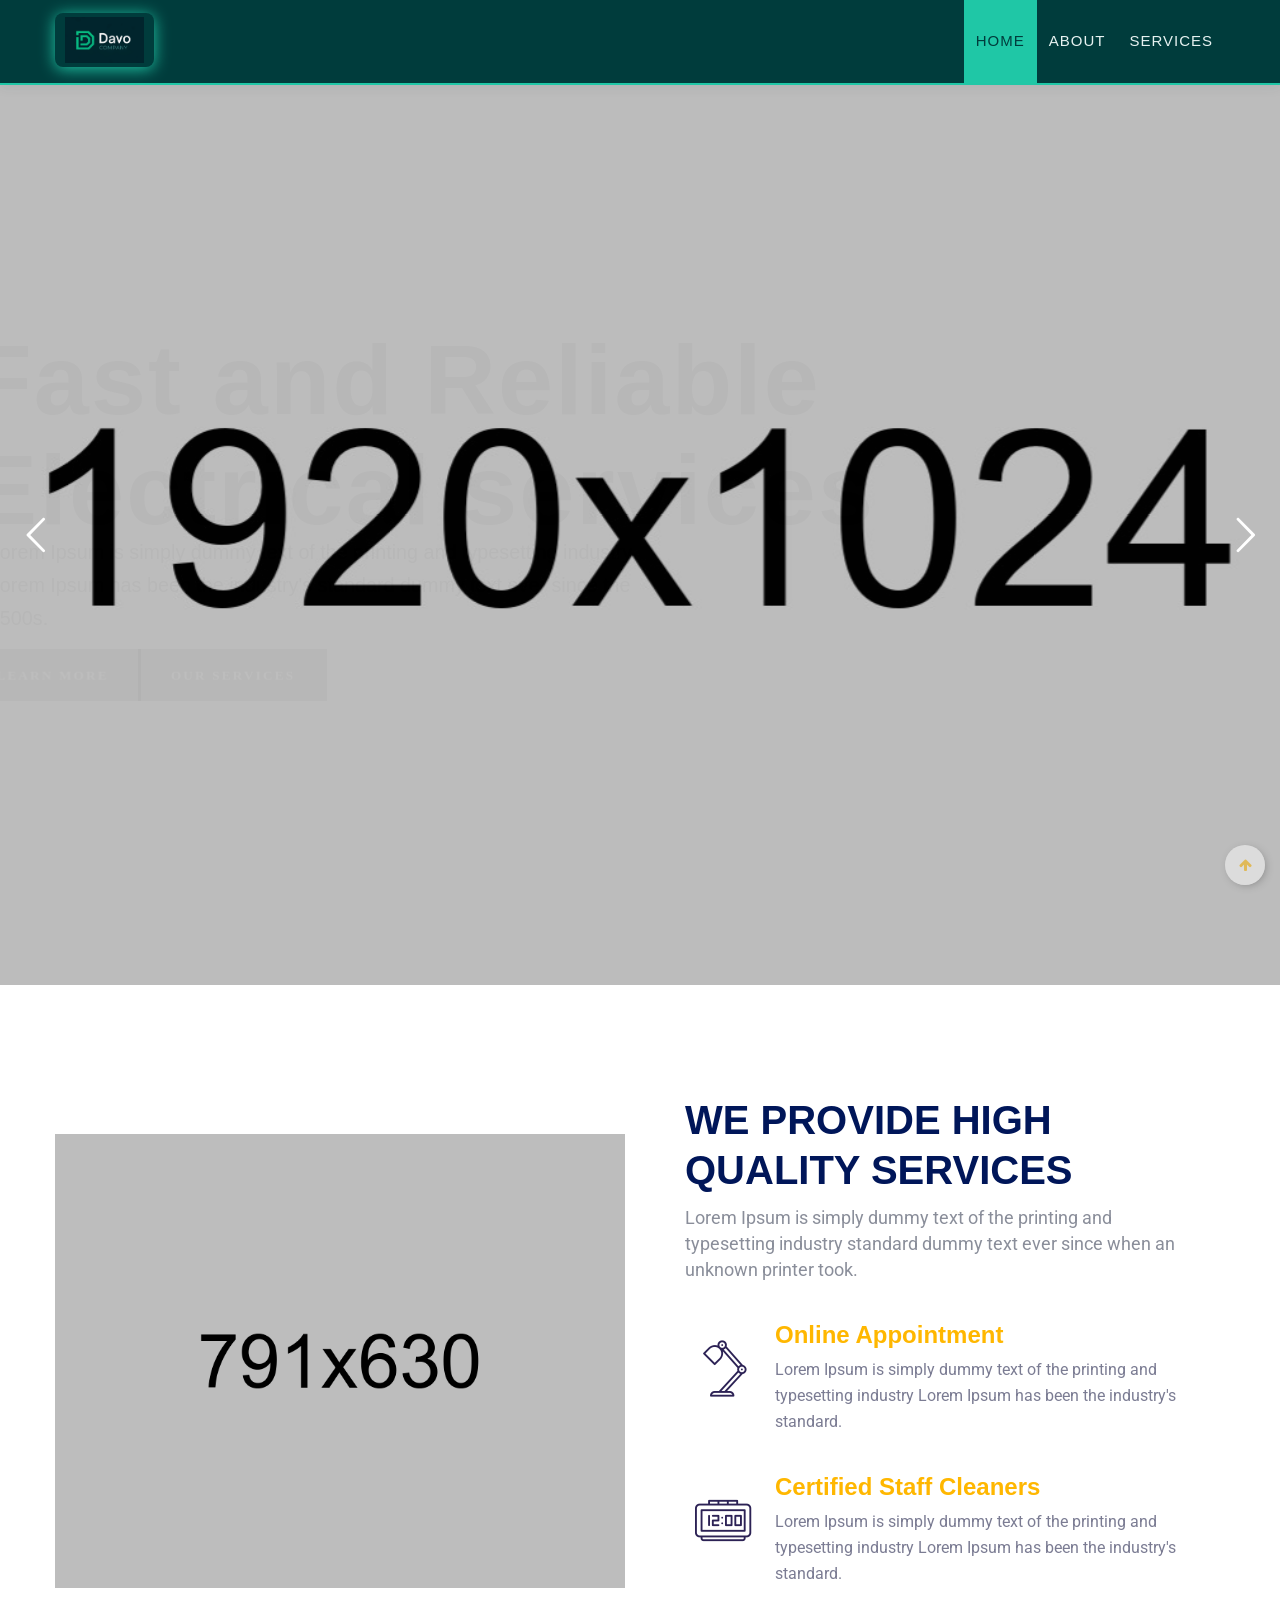
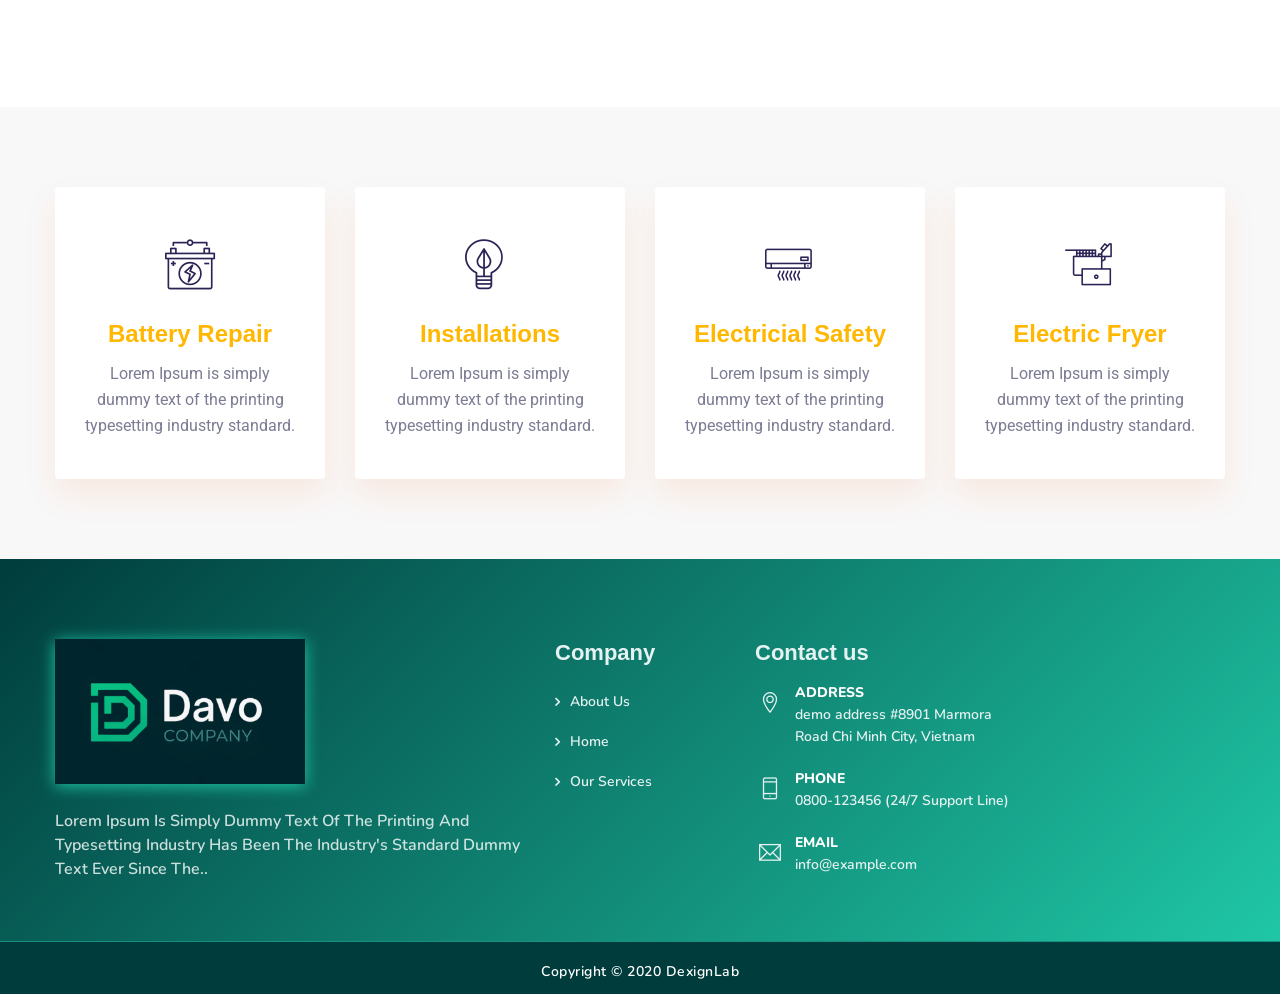
==== index.html @ f2431455 "feat: added footer and header colours" ====
<!DOCTYPE html>
<html lang="en">
<head>
	<meta charset="utf-8">
	<meta http-equiv="X-UA-Compatible" content="IE=edge">
	<meta name="keywords" content="" />
	<meta name="author" content="" />
	<meta name="robots" content="" />
	<meta name="description" content="This theme is extremely powerful, full of sweetness, neat and clean design for those whose eyes is looking for fashion theme. It is fully stylish and present in elegant manner." />
	<meta property="og:title" content="Winkit - Multipurpose Responsive Template" />
	<meta property="og:description" content="This theme is extremely powerful, full of sweetness, neat and clean design for those whose eyes is looking for fashion theme. It is fully stylish and present in elegant manner." />
	<meta property="og:image" content="http://winkit.dexignlab.com/20_electrician/social-image.png" />
	<meta name="format-detection" content="telephone=no">
	
	<!-- FAVICONS ICON -->
	<link rel="icon" href="images/favicon.ico" type="image/x-icon" />
	<link rel="shortcut icon" type="image/x-icon" href="images/favicon.png" />
	
	<!-- PAGE TITLE HERE -->
	<title>Electrician - Multi Purpose Html Template</title>

	<!-- MOBILE SPECIFIC -->
	<meta name="viewport" content="width=device-width, initial-scale=1">
	
	<!--[if lt IE 9]>
	<script src="js/html5shiv.min.js"></script>
	<script src="js/respond.min.js"></script>
	<![endif]-->
	
	<!-- STYLESHEETS -->
	<link rel="stylesheet" type="text/css" href="css/plugins.css">
	<link rel="stylesheet" type="text/css" href="css/style.css">
	<link  rel="stylesheet" type="text/css" href="css/flaticon/flaticon.css">
	<link class="skin"  rel="stylesheet" type="text/css" href="css/skin/skin.css">
	<link  rel="stylesheet" type="text/css" href="css/templete.css">
	<style>
			.site-footer .footer-bottom {
				background-color: var(--davo-primary-dark) !important;
			}
			/* Main Bar and Logo Header Styling */
			.main-bar {
				background: var(--davo-primary-dark) !important;
				border-bottom: 2px solid var(--davo-primary-accent);
				box-shadow: 0 2px 12px 0 rgba(0,60,60,0.08);
			}
			.main-bar .container {
				background: transparent !important;
			}
			.logo-header {
				background: transparent !important;
				padding: 6px 0;
			}
			.logo-header img {
				max-height: 54px;
				filter: drop-shadow(0 2px 8px var(--davo-primary-accent));
				background: var(--davo-primary-dark);
				border-radius: 8px;
				padding: 4px 10px;
			}
			/* Navbar Toggler (Hamburger) */
			.navbar-toggler {
				border: 2px solid var(--davo-primary-accent);
				background: var(--davo-primary-dark);
				border-radius: 6px;
			}
			.navbar-toggler span {
				background: var(--davo-primary-accent) !important;
			}
			/* Quick Search Area */
			.dlab-quik-search.bg-primary {
				background: var(--davo-secondary-accent) !important;
				border-radius: 8px;
				box-shadow: 0 2px 8px 0 rgba(31,199,166,0.10);
			}
			.dlab-quik-search input.form-control {
				background: var(--davo-primary-dark);
				color: var(--davo-light-text);
				border: 1px solid var(--davo-primary-accent);
				border-radius: 4px;
			}
			.dlab-quik-search input.form-control::placeholder {
				color: var(--davo-neutral-gray);
			}
			#quik-search-remove i, .flaticon-close {
				color: var(--davo-primary-accent) !important;
				font-size: 1.2em;
				transition: color 0.2s;
			}
			#quik-search-remove i:hover, .flaticon-close:hover {
				color: var(--davo-light-text) !important;
			}
		/* Davo Company Color Palette */
		:root {
			--davo-primary-dark: #003C3C;
			--davo-primary-accent: #1FC7A6;
			--davo-secondary-accent: #178F85;
			--davo-light-text: #E6F2F1;
			--davo-neutral-gray: #C9D3D3;
		}

		/* Footer Styling */
		footer.site-footer, .footer-top {
			background: linear-gradient(135deg, var(--davo-primary-dark), var(--davo-primary-accent));
			color: var(--davo-light-text);
		}
		.footer-top h4, .footer-top .widget, .footer-top .widget a, .footer-top .widget_getintuch ul li, .footer-top .widget_services ul li a {
			color: var(--davo-light-text) !important;
		}
		.footer-top .widget_services ul li a:hover {
			color: var(--davo-primary-accent) !important;
		}
		.footer-logo img {
			filter: drop-shadow(0 2px 8px var(--davo-primary-accent));
		}
		.footer-bottom {
			background: var(--davo-primary-dark);
			color: var(--davo-neutral-gray);
			border-top: 1px solid var(--davo-secondary-accent);
			text-align: center;
			padding: 18px 0 12px 0;
		}
		.footer-bottom span {
			color: var(--davo-neutral-gray);
			font-size: 1.05em;
			letter-spacing: 0.5px;
		}
		.site-footer .site-button {
			background: var(--davo-primary-accent);
			color: var(--davo-primary-dark) !important;
			border: none;
			transition: background 0.3s;
		}
		.site-footer .site-button:hover {
			background: var(--davo-secondary-accent);
			color: var(--davo-light-text) !important;
		}
		.site-footer .fa {
			color: var(--davo-light-text) !important;
		}
		.site-footer .fa:hover {
			color: var(--davo-primary-accent) !important;
		}

		/* Tab Menu (Header Nav) Styling */
		.main-bar-wraper, .header-nav, .navbar, .navbar-nav {
			background: var(--davo-primary-dark) !important;
		}
		.header-nav .nav-link, .navbar-nav .nav-link {
			color: var(--davo-light-text) !important;
			font-weight: 500;
			letter-spacing: 1px;
			transition: color 0.2s, background 0.2s;
			border-radius: 4px;
			padding: 8px 18px;
		}
		.header-nav .nav-link.active, .header-nav .nav-link:hover, .navbar-nav .nav-link.active, .navbar-nav .nav-link:hover {
			color: var(--davo-primary-dark) !important;
			background: var(--davo-primary-accent) !important;
		}
		.navbar-toggler {
			border-color: var(--davo-primary-accent);
		}
		.navbar-toggler span {
			background: var(--davo-primary-accent);
		}

		/* Quick Search Styling */
		.dlab-quik-search.bg-primary {
			background: var(--davo-secondary-accent) !important;
		}
		.dlab-quik-search input.form-control {
			background: var(--davo-primary-dark);
			color: var(--davo-light-text);
			border: 1px solid var(--davo-primary-accent);
		}
		.dlab-quik-search input.form-control::placeholder {
			color: var(--davo-neutral-gray);
		}
		#quik-search-remove i {
			color: var(--davo-primary-accent);
		}
	</style>
	
	<!-- REVOLUTION SLIDER CSS -->
	<link rel="stylesheet" type="text/css" href="plugins/revolution/revolution/css/settings.css">
	<link rel="stylesheet" type="text/css" href="plugins/revolution/revolution/css/navigation.css">
	
</head>
<body id="bg">
<div id="loading-area">
	<h1 class="ml5">
	  <span class="text-wrapper">
		<span class="line line1"></span>
		<span class="letters letters-left">LOADING</span>
		<span class="line line2"></span>
	  </span>
	</h1>
</div>
<div class="page-wraper">
	<!-- header -->
    <header class="site-header header">
		<!-- main header -->
        <div class="sticky-header main-bar-wraper navbar-expand-lg">
            <div class="main-bar clearfix onepage">
                <div class="container clearfix">
                    <!-- website logo -->
                    <div class="logo-header mostion">
						<a href="index.html"><img src="images/logo-black.png" alt=""></a>
					</div>
                    <!-- nav toggle button -->
                    <button class="navbar-toggler collapsed navicon justify-content-end" type="button" data-toggle="collapse" data-target="#navbarNavDropdown" aria-controls="navbarNavDropdown" aria-expanded="false" aria-label="Toggle navigation"><span></span><span></span><span></span></button>
                    <!-- Quik search -->
                    <div class="dlab-quik-search bg-primary ">
                        <form action="#">
                            <input name="search" value="" type="text" class="form-control" placeholder="Type to search">
                            <span id="quik-search-remove"><i class="flaticon-close"></i></span>
                        </form>
                    </div>
                    <!-- main nav -->
                    <div class="header-nav navbar-collapse collapse navbar myNavbar justify-content-end" id="navbarNavDropdown">
						<ul class="nav navbar-nav">
							<li><a href="#home" class="nav-link active scroll">Home</a></li>
							<li><a href="#about-us" class="nav-link scroll">About</a></li>
							<li><a href="#services" class="nav-link scroll">Services</a></li>
						</ul>
					</div>
                </div>
            </div>
        </div>
        <!-- main header END -->
    </header>
    <!-- header END -->
	<!-- Slider -->
	<div class="main-slider style-two default-banner" id="home">
		<div class="tp-banner-container">
			<div class="tp-banner" >
				<div id="welcome_wrapper" class="rev_slider_wrapper fullscreen-container" data-alias="reveal-add-on36" data-source="gallery" style="background:#ffffff;padding:0px;">
					<!-- START REVOLUTION SLIDER 5.4.7.2 fullscreen mode -->
						<div id="welcome" class="rev_slider fullscreenbanner" style="display:none;" data-version="5.4.7.2">
					<ul>	<!-- SLIDE  -->
						<li data-index="rs-100" data-transition="fadethroughdark" data-slotamount="default" data-hideafterloop="0" data-hideslideonmobile="off"  data-easein="default" data-easeout="default" data-masterspeed="default"  data-thumb=""  data-rotate="0"  data-saveperformance="off"  data-title="Slide" data-param1="" data-param2="" data-param3="" data-param4="" data-param5="" data-param6="" data-param7="" data-param8="" data-param9="" data-param10="" data-description="">
							<!-- MAIN IMAGE -->
							<img src="images/main-slider/dummy.png"  alt=""  data-lazyload="images/main-slider/slide1.jpg" data-bgposition="center center" data-kenburns="on" data-duration="4000" data-ease="Power3.easeInOut" data-scalestart="150" data-scaleend="100" data-rotatestart="0" data-rotateend="0" data-blurstart="0" data-blurend="0" data-offsetstart="0 0" data-offsetend="0 0" data-bgparallax="4" class="rev-slidebg" data-no-retina>
							<!-- LAYER NR. 1 -->
							<div class="tp-caption tp-shape tp-shapewrapper ov-tp " 
								id="slide-100-layer-1" 
								data-x="['center','center','center','center']" data-hoffset="['0','0','0','0']" 
								data-y="['middle','middle','middle','middle']" data-voffset="['0','0','0','0']" 
								data-width="full"
								data-height="full"
								data-whitespace="nowrap"
								data-type="shape" 
								data-basealign="slide" 
								data-responsive_offset="off" 
								data-responsive="off"
								data-frames='[{"delay":10,"speed":1000,"frame":"0","from":"opacity:0;","to":"o:1;","ease":"Power3.easeInOut"},{"delay":"wait","speed":1500,"frame":"999","to":"opacity:0;","ease":"Power4.easeIn"}]'
								data-textAlign="['inherit','inherit','inherit','inherit']"
								data-paddingtop="[0,0,0,0]"
								data-paddingright="[0,0,0,0]"
								data-paddingbottom="[0,0,0,0]"
								data-paddingleft="[0,0,0,0]"
								style="z-index: 5;font-family: 'rubik', sans-serif;">
							</div>
							<!-- LAYER NR. 2 -->
							<div class="tp-caption " 
								id="slide-100-layer-3" 
								data-x="['left','left','left','left']" data-hoffset="['0','0','0','20']" 
								data-y="['middle','middle','middle','middle']" data-voffset="['-100','-100','-100','-80']" 
								data-fontsize="['90','40','40','30']"
								data-lineheight="['100','40','40','30']"
								data-letterspacing="['2','2','2','2']"
								data-width="['1000','none','768','360']"
								data-height="none"
								data-whitespace="['normal','nowrap','normal','normal']"
								data-type="text" 
								data-responsive_offset="off" 
								data-responsive="off"
								data-frames='[{"delay":900,"speed":2000,"frame":"0","from":"z:0;rX:0;rY:0;rZ:0;sX:1.1;sY:1.1;skX:0;skY:0;opacity:0;","color":"#000000","to":"o:1;","ease":"Power3.easeInOut"},{"delay":"wait","speed":500,"frame":"999","color":"#000000","to":"opacity:0;","ease":"nothing"}]'
								data-textAlign="['left','left','left','left']"
								data-paddingtop="[0,0,0,0]"
								data-paddingright="[10,10,0,0]"
								data-paddingbottom="[0,0,0,0]"
								data-paddingleft="[0,0,0,0]"
								style="z-index: 6; min-width: 800px; max-width: 800px; font-weight: 700; white-space: normal; color: #fff; font-family: 'Barlow Condensed',sans-serif;">           
								Fast and Reliable <br/>Electrical services

							</div>
							<!-- LAYER NR. 3 -->
							<div class="tp-caption  " 
								id="slide-100-layer-4" 
								data-x="['left','left','left','left']" data-hoffset="['0','0','0','20']" 
								data-y="['middle','middle','middle','middle']" data-voffset="['50','50','-5','00']" 
								data-fontsize="['18','18','18','14']"
								data-lineheight="['30','30','25','22']"
								data-width="['640','481','500','300']"
								data-height="none"
								data-whitespace="normal"
					 
								data-type="text" 
								data-responsive_offset="off" 
								data-responsive="off"
								data-frames='[{"delay":900,"speed":2000,"frame":"0","from":"z:0;rX:0;rY:0;rZ:0;sX:1.1;sY:1.1;skX:0;skY:0;opacity:0;","color":"#000000","to":"o:1;","ease":"Power3.easeInOut"},{"delay":"wait","speed":500,"frame":"999","color":"#000000","to":"opacity:0;","ease":"nothing"}]'
								data-textAlign="['left','left','left','left']"
								data-paddingtop="[0,0,0,0]"
								data-paddingright="[0,0,0,0]"
								data-paddingbottom="[0,0,0,0]"
								data-paddingleft="[0,0,0,0]"
								style="z-index: 7; min-width: 640px; max-width: 640px; font-weight: 700; font-size: 18px; line-height: 30px; font-weight: 400; color: #fff; font-family: 'Barlow Condensed',sans-serif;">Lorem Ipsum is simply dummy text of the printing and typesetting industry. Lorem Ipsum has been the industry's standard dummy text ever since the 1500s.
							</div>
							<!-- LAYER NR. 5 -->
							<a class="tp-caption rev-btn tc-btnshadow tp-rs-menulink" 
								href="#" target="_blank"			 
								id="slide-100-layer-5" 
								data-x="['left','left','left','left']" data-hoffset="['0','0','','20']" 
								data-y="['middle','middle','middle','middle']" data-voffset="['140','140','80','70']" 
								data-lineheight="['18','18','18','18']"
								data-whitespace="nowrap"
								data-type="button" 
								data-actions=''
								data-responsive_offset="off" 
								data-responsive="off"
								
								data-frames='[{"delay":900,"speed":2000,"frame":"0","from":"x:-50px;z:0;rX:0;rY:0;rZ:0;sX:1.1;sY:1.1;skX:0;skY:0;opacity:0;fbr:100;","bgcolor":"#000000","to":"o:1;fbr:100;","ease":"Power3.easeInOut"},{"delay":"wait","speed":500,"frame":"999","bgcolor":"#000000","to":"opacity:0;fbr:100;","ease":"Power3.easeInOut"},{"frame":"hover","speed":"150","ease":"Power1.easeInOut","to":"o:1;rX:0;rY:0;rZ:0;z:0;fbr:90%;","style":"c:rgba(255,255,255,1);"}]'
								data-textAlign="['center','center','center','center']"
								data-paddingtop="[15,15,15,10]"
								data-paddingright="[30,30,30,20]"
								data-paddingbottom="[15,15,15,10]"
								data-paddingleft="[30,30,30,20]"

								style="z-index: 8;letter-spacing: 2px; white-space: nowrap; font-size: 12px; font-weight: 600; color: rgba(255,255,255,1); font-family:rubik; background-color:#ffb700; text-transform: uppercase;"> learn more </a>

							<!-- LAYER NR. 5 -->
							<a class="tp-caption rev-btn tc-btnshadow tp-rs-menulink" 
								href="#" target="_blank"			 
								id="slide-100-layer-6"  
								data-x="['left','left','left','left']" data-hoffset="['175','175','175','170']" 
								data-y="['middle','middle','middle','middle']" data-voffset="['140','140','80','70']"  
								data-lineheight="['18','18','18','18']"
								data-whitespace="nowrap"
								data-type="button" 
								data-actions=''
								data-responsive_offset="off" 
								data-responsive="off"
								
								data-frames='[{"delay":900,"speed":2000,"frame":"0","from":"x:-50px;z:0;rX:0;rY:0;rZ:0;sX:1.1;sY:1.1;skX:0;skY:0;opacity:0;fbr:100;","bgcolor":"#000000","to":"o:1;fbr:100;","ease":"Power3.easeInOut"},{"delay":"wait","speed":500,"frame":"999","bgcolor":"#000000","to":"opacity:0;fbr:100;","ease":"Power3.easeInOut"},{"frame":"hover","speed":"150","ease":"Power1.easeInOut","to":"o:1;rX:0;rY:0;rZ:0;z:0;fbr:90%;","style":"c:rgba(255,255,255,1);"}]'
								data-textAlign="['center','center','center','center']"
								data-paddingtop="[15,15,15,10]"
								data-paddingright="[30,30,30,20]"
								data-paddingbottom="[15,15,15,10]"
								data-paddingleft="[30,30,30,20]"

								style="z-index: 8;letter-spacing: 2px; white-space: nowrap; font-size: 12px; font-weight: 600; color: rgba(255,255,255,1); font-family:rubik; background-color:#ffb700; text-transform: uppercase;"> Our Services </a>
						</li>
						<li data-index="rs-200" data-transition="fadethroughdark" data-slotamount="default" data-hideafterloop="0" data-hideslideonmobile="off"  data-easein="default" data-easeout="default" data-masterspeed="default"  data-thumb=""  data-rotate="0"  data-saveperformance="off"  data-title="Slide" data-param1="" data-param2="" data-param3="" data-param4="" data-param5="" data-param6="" data-param7="" data-param8="" data-param9="" data-param10="" data-description="">
							<!-- MAIN IMAGE -->
							<img src="images/main-slider/dummy.png"  alt=""  data-lazyload="images/main-slider/slide2.jpg" data-bgposition="center center" data-kenburns="on" data-duration="4000" data-ease="Power3.easeInOut" data-scalestart="150" data-scaleend="100" data-rotatestart="0" data-rotateend="0" data-blurstart="0" data-blurend="0" data-offsetstart="0 0" data-offsetend="0 0" data-bgparallax="4" class="rev-slidebg" data-no-retina>
							<!-- LAYERS -->
							<!-- LAYER NR. 1 -->
							<div class="tp-caption tp-shape tp-shapewrapper ov-tp" 
								id="slide-200-layer-1" 
								data-x="['center','center','center','center']" data-hoffset="['0','0','0','0']" 
								data-y="['middle','middle','middle','middle']" data-voffset="['0','0','0','0']" 
								data-width="full"
								data-height="full"
								data-whitespace="nowrap"
								data-type="shape" 
								data-basealign="slide" 
								data-responsive_offset="off" 
								data-responsive="off"
								data-frames='[{"delay":10,"speed":1000,"frame":"0","from":"opacity:0;","to":"o:1;","ease":"Power3.easeInOut"},{"delay":"wait","speed":1500,"frame":"999","to":"opacity:0;","ease":"Power4.easeIn"}]'
								data-textAlign="['inherit','inherit','inherit','inherit']"
								data-paddingtop="[0,0,0,0]"
								data-paddingright="[0,0,0,0]"
								data-paddingbottom="[0,0,0,0]"
								data-paddingleft="[0,0,0,0]"
								style="z-index: 5;font-family: 'rubik', sans-serif;">
							</div>
							<!-- LAYER NR. 2 -->
							<div class="tp-caption " 
								id="slide-200-layer-3" 
								data-x="['left','left','left','left']" data-hoffset="['0','0','0','20']" 
								data-y="['middle','middle','middle','middle']" data-voffset="['-100','-100','-100','-80']" 
								data-fontsize="['90','40','40','28']"
								data-lineheight="['100','40','40','28']"
								data-letterspacing="['2','2','2','2']"
								data-width="['1000','none','768','360']"
								data-height="none"
								data-whitespace="['normal','nowrap','normal','normal']"
								data-type="text" 
								data-responsive_offset="off" 
								data-responsive="off"
								data-frames='[{"delay":900,"speed":2000,"frame":"0","from":"z:0;rX:0;rY:0;rZ:0;sX:1.1;sY:1.1;skX:0;skY:0;opacity:0;","color":"#000000","to":"o:1;","ease":"Power3.easeInOut"},{"delay":"wait","speed":500,"frame":"999","color":"#000000","to":"opacity:0;","ease":"nothing"}]'
								data-textAlign="['left','left','left','left']"
								data-paddingtop="[0,0,0,0]"
								data-paddingright="[10,10,0,0]"
								data-paddingbottom="[0,0,0,0]"
								data-paddingleft="[0,0,0,0]"
								style="z-index: 6; min-width: 800px; max-width: 800px; font-weight: 700; white-space: normal; color: #fff; font-family: 'Barlow Condensed',sans-serif;">           
								Fast and Reliable <br/>Electrical services

							</div>
							<!-- LAYER NR. 3 -->
							<div class="tp-caption  " 
								id="slide-200-layer-4" 
								data-x="['left','left','left','left']" data-hoffset="['0','0','0','20']" 
								data-y="['middle','middle','middle','middle']" data-voffset="['50','50','-5','00']" 
								data-fontsize="['18','18','18','18']"
								data-lineheight="['30','30','25','22']"
								data-width="['640','481','500','300']"
								data-height="none"
								data-whitespace="normal"
					 
								data-type="text" 
								data-responsive_offset="off" 
								data-responsive="off"
								data-frames='[{"delay":900,"speed":2000,"frame":"0","from":"z:0;rX:0;rY:0;rZ:0;sX:1.1;sY:1.1;skX:0;skY:0;opacity:0;","color":"#000000","to":"o:1;","ease":"Power3.easeInOut"},{"delay":"wait","speed":500,"frame":"999","color":"#000000","to":"opacity:0;","ease":"nothing"}]'
								data-textAlign="['left','left','left','left']"
								data-paddingtop="[0,0,0,0]"
								data-paddingright="[0,0,0,0]"
								data-paddingbottom="[0,0,0,0]"
								data-paddingleft="[0,0,0,0]"
								style="z-index: 7; min-width: 640px; max-width: 640px; font-weight: 700; font-size: 18px; line-height: 30px; font-weight: 400; color: #fff; font-family: 'Barlow Condensed',sans-serif;">Lorem Ipsum is simply dummy text of the printing and typesetting industry. Lorem Ipsum has been the industry's standard dummy text ever since the 1500s.
							</div>
							<!-- LAYER NR. 5 -->
							<a class="tp-caption rev-btn tc-btnshadow tp-rs-menulink" 
								href="#" target="_blank"			 
								id="slide-200-layer-5" 
								data-x="['left','left','left','left']" data-hoffset="['0','0','','20']" 
								data-y="['middle','middle','middle','middle']" data-voffset="['140','140','80','70']" 
								data-lineheight="['18','18','18','18']"
								data-whitespace="nowrap"
								data-type="button" 
								data-actions=''
								data-responsive_offset="off" 
								data-responsive="off"
								
								data-frames='[{"delay":900,"speed":2000,"frame":"0","from":"x:-50px;z:0;rX:0;rY:0;rZ:0;sX:1.1;sY:1.1;skX:0;skY:0;opacity:0;fbr:100;","bgcolor":"#000000","to":"o:1;fbr:100;","ease":"Power3.easeInOut"},{"delay":"wait","speed":500,"frame":"999","bgcolor":"#000000","to":"opacity:0;fbr:100;","ease":"Power3.easeInOut"},{"frame":"hover","speed":"150","ease":"Power1.easeInOut","to":"o:1;rX:0;rY:0;rZ:0;z:0;fbr:90%;","style":"c:rgba(255,255,255,1);"}]'
								data-textAlign="['center','center','center','center']"
								data-paddingtop="[15,15,15,10]"
								data-paddingright="[30,30,30,20]"
								data-paddingbottom="[15,15,15,10]"
								data-paddingleft="[30,30,30,20]"

								style="z-index: 8;letter-spacing: 2px; white-space: nowrap; font-size: 12px; font-weight: 600; color: rgba(255,255,255,1); font-family:rubik; background-color:#ffb700; text-transform: uppercase;"> learn more </a>
							<!-- LAYER NR. 5 -->
							<a class="tp-caption rev-btn tc-btnshadow tp-rs-menulink" 
								href="#" target="_blank"			 
								id="slide-200-layer-6"  
								data-x="['left','left','left','left']" data-hoffset="['175','175','175','170']" 
								data-y="['middle','middle','middle','middle']" data-voffset="['140','140','80','70']"  
								data-lineheight="['18','18','18','18']"
								data-whitespace="nowrap"
								data-type="button" 
								data-actions=''
								data-responsive_offset="off" 
								data-responsive="off"
								
								data-frames='[{"delay":900,"speed":2000,"frame":"0","from":"x:-50px;z:0;rX:0;rY:0;rZ:0;sX:1.1;sY:1.1;skX:0;skY:0;opacity:0;fbr:100;","bgcolor":"#000000","to":"o:1;fbr:100;","ease":"Power3.easeInOut"},{"delay":"wait","speed":500,"frame":"999","bgcolor":"#000000","to":"opacity:0;fbr:100;","ease":"Power3.easeInOut"},{"frame":"hover","speed":"150","ease":"Power1.easeInOut","to":"o:1;rX:0;rY:0;rZ:0;z:0;fbr:90%;","style":"c:rgba(255,255,255,1);"}]'
								data-textAlign="['center','center','center','center']"
								data-paddingtop="[15,15,15,10]"
								data-paddingright="[30,30,30,20]"
								data-paddingbottom="[15,15,15,10]"
								data-paddingleft="[30,30,30,20]"

								style="z-index: 8;letter-spacing: 2px; white-space: nowrap; font-size: 12px; font-weight: 600; color: rgba(255,255,255,1); font-family:rubik; background-color:#ffb700; text-transform: uppercase;"> Our Services </a>
						</li>
					</ul>
					<div class="tp-bannertimer tp-bottom" style="visibility: hidden !important;"></div>	</div>
				</div><!-- END REVOLUTION SLIDER -->     
			</div>        
		</div>        
	</div>        
	<!-- Slider END -->
	<!-- Page Content -->
	<div class="page-content">
		<!-- About US -->
		<div class="section-full content-inner bg-white services-box" id="about-us">
			<div class="container">
				<div class="row dzseth margin-0">
					<div class="col-lg-6 col-md-12 d-flex">
						<img class="align-self-center" src="images/services-contact-img.png" alt="">
					</div>
					<div class="col-lg-6 col-md-12">
						<div class="services-content">
							<div class="max-w700 m-auto">
								<div class="row">
									<div class="col-lg-12">
										<div class="section-head">
											<h2 class="title">We provide high quality services</h2>
											<p>Lorem Ipsum is simply dummy text of the printing and typesetting industry standard dummy text ever since when an unknown printer took.</p>
										</div>
									</div>
								</div>
								<div class="row">
									<div class="col-lg-12">
										<ul class="services-list m-b0">
											<li>
												<div class="icon-cell icon-lg m-b15">
													<i class="flaticon-desk-lamp text-secondry"></i>
												</div>		
												<div class="icon-content">
													<h5 class="dlab-tilte font-weight-700 text-primary text-capitalize">Online Appointment</h5>
													<p>Lorem Ipsum is simply dummy text of the printing and typesetting industry Lorem Ipsum has been the industry's standard.</p>
												</div>
											</li>
											<li>
												<div class="icon-cell icon-lg m-b15">
													<i class="flaticon-alarm-clock text-secondry"></i>
												</div>
												<div class="icon-content">
													<h5 class="dlab-tilte font-weight-700 text-primary text-capitalize">Certified Staff Cleaners</h5>
													<p>Lorem Ipsum is simply dummy text of the printing and typesetting industry Lorem Ipsum has been the industry's standard.</p>
												</div>
											</li>
										</ul>
									</div>
								</div>
							</div>
						</div>
					</div>
				</div>
			</div>
		</div>
		<!-- About Us END -->
		<!-- Our Services -->
		<div class="section-full content-inner bg-img-fix" id="services" style="background-image: url(images/background/bg1.jpg); background-size: cover;">
			<div class="container">
				<div class="row">
					<div class="col-lg-3 col-md-6 col-sm-6 m-b30">
						<div class="icon-bx-wraper feature-box text-center bg-white radius-sm">
							<div class="icon-cell icon-lg m-b15">
								<i class="flaticon-battery text-secondry"></i>
							</div>
							<div class="icon-content">
								<h5 class="dlab-tilte text-primary">Battery Repair</h5>
								<p>Lorem Ipsum is simply dummy text of the printing typesetting industry standard.</p>
							</div>
						</div>
					</div>
					<div class="col-lg-3 col-md-6 col-sm-6 m-b30">
						<div class="icon-bx-wraper feature-box text-center bg-white radius-sm">
							<div class="icon-cell icon-lg m-b15">
								<i class="flaticon-green-energy text-secondry"></i>
							</div>
							<div class="icon-content">
								<h5 class="dlab-tilte text-primary">Installations</h5>
								<p>Lorem Ipsum is simply dummy text of the printing typesetting industry standard.</p>
							</div>
						</div>
					</div>
					<div class="col-lg-3 col-md-6 col-sm-6 m-b30">
						<div class="icon-bx-wraper feature-box text-center bg-white radius-sm">
							<div class="icon-cell icon-lg m-b15">
								<i class="flaticon-air-conditioner text-secondry"></i>
							</div>
							<div class="icon-content">
								<h5 class="dlab-tilte text-primary">Electricial Safety</h5>
								<p>Lorem Ipsum is simply dummy text of the printing typesetting industry standard.</p>
							</div>
						</div>
					</div>
					<div class="col-lg-3 col-md-6 col-sm-6 m-b30">
						<div class="icon-bx-wraper feature-box text-center bg-white radius-sm">
							<div class="icon-cell icon-lg m-b15">
								<i class="flaticon-electric-fryer text-secondry"></i>
							</div>
							<div class="icon-content">
								<h5 class="dlab-tilte text-primary">Electric Fryer</h5>
								<p>Lorem Ipsum is simply dummy text of the printing typesetting industry standard.</p>
							</div>
						</div>
					</div>
				</div>
			</div>
		</div>
		<!-- Our Services End -->		
	</div>
	<!-- Page Content End -->
	<!-- Footer -->
    <footer class="site-footer">
		<div class="footer-top">
			<div class="container">
			   <div class="row">
				   <div class="col-md-12 col-xl-5 col-lg-4 col-sm-8 footer-col-4">
						<div class="widget">
							<div class="footer-logo">
							   <img src="images/logo.png" alt="">
						   </div>
						   <p class="text-capitalize m-b20">Lorem Ipsum is simply dummy text of the printing and typesetting industry has been the industry's standard dummy text ever since the..</p>
						</div>
					</div>
				   <div class="col-md-3 col-5 col-xl-2 col-lg-2 col-sm-4 footer-col-4">
						<div class="widget widget_services border-0">
							<h4 class="m-b30 text-white">Company</h4>
							<ul>
								<li><a href="#about-us">About Us </a></li>
								<li><a href="#home">Home </a></li>
								<li><a href="#services">Our Services</a></li>
							</ul>
						</div>
					</div>
				   <div class="col-md-6 col-xl-3 col-lg-3 col-sm-6 footer-col-4">
						<div class="widget widget_getintuch">
							<h4 class="m-b30 text-white ">Contact us</h4>
							<ul>
								<li><i class="ti-location-pin"></i><strong>address</strong> demo address #8901 Marmora Road Chi Minh City, Vietnam </li>
								<li><i class="ti-mobile"></i><strong>phone</strong>0800-123456 (24/7 Support Line)</li>
							   <li><i class="ti-email"></i><strong>email</strong>info@example.com</li>
							</ul>
						</div>
					</div>
				</div>
			</div>
		</div>
        <!-- Footer Bottom part -->
        <div class="footer-bottom">
            <div class="container">
                <div class="row">
					<div class="col-12 text-center"> <span>Copyright © 2020 DexignLab</span> </div>
                </div>
            </div>
        </div>
    </footer>
    <!-- Footer END-->
</div>
<button class="scroltop fa fa-arrow-up" ></button>
<!-- JavaScript  files ========================================= -->
<script src="js/jquery.min.js"></script><!-- JQUERY.MIN JS -->
<script src="plugins/bootstrap/js/popper.min.js"></script><!-- BOOTSTRAP.MIN JS -->
<script src="plugins/bootstrap/js/bootstrap.min.js"></script><!-- BOOTSTRAP.MIN JS -->
<script src="plugins/wow/wow.js"></script><!-- BOOTSTRAP.MIN JS -->
<script src="plugins/bootstrap-select/bootstrap-select.min.js"></script><!-- FORM JS -->
<script src="plugins/bootstrap-touchspin/jquery.bootstrap-touchspin.js"></script><!-- FORM JS -->
<script src="plugins/magnific-popup/magnific-popup.js"></script><!-- MAGNIFIC-POPUP JS -->
<script src="plugins/counter/waypoints-min.js"></script><!-- WAYPOINTS JS -->
<script src="plugins/counter/counterup.min.js"></script><!-- COUNTERUP JS -->
<script src="plugins/imagesloaded/imagesloaded.js"></script><!-- MASONRY  -->
<script src="plugins/masonry/masonry-3.1.4.js"></script><!-- MASONRY  -->
<script src="plugins/masonry/masonry.filter.js"></script><!-- MASONRY  -->
<script src="plugins/owl-carousel/owl.carousel.js"></script><!-- OWL  SLIDER  -->
<script src="js/dz.carousel.js"></script><!-- SORTCODE FUCTIONS  -->
<script src="plugins/loading/anime.js"></script><!-- LOADING JS -->
<script src="plugins/loading/anime-app.js"></script><!-- LOADING JS -->
<script src="js/custom.js"></script><!-- CUSTOM FUCTIONS  -->
<script src="plugins/loading/anime.js"></script><!-- Tilt Jquery -->
<script src="plugins/loading/anime-app4.js"></script><!-- Tilt Jquery -->
<script src='https://www.google.com/recaptcha/api.js'></script> <!-- Google API For Recaptcha  -->
<script src="js/dz.ajax.js"></script><!-- Contact Us -->

<!-- REVOLUTION JS FILES -->
<script src="plugins/revolution/revolution/js/jquery.themepunch.tools.min.js"></script>
<script src="plugins/revolution/revolution/js/jquery.themepunch.revolution.min.js"></script>
<!-- Slider revolution 5.0 Extensions  (Load Extensions only on Local File Systems !  The following part can be removed on Server for On Demand Loading) -->
<script src="plugins/revolution/revolution/js/extensions/revolution.extension.actions.min.js"></script>
<script src="plugins/revolution/revolution/js/extensions/revolution.extension.carousel.min.js"></script>
<script src="plugins/revolution/revolution/js/extensions/revolution.extension.kenburn.min.js"></script>
<script src="plugins/revolution/revolution/js/extensions/revolution.extension.layeranimation.min.js"></script>
<script src="plugins/revolution/revolution/js/extensions/revolution.extension.migration.min.js"></script>
<script src="plugins/revolution/revolution/js/extensions/revolution.extension.navigation.min.js"></script>
<script src="plugins/revolution/revolution/js/extensions/revolution.extension.parallax.min.js"></script>
<script src="plugins/revolution/revolution/js/extensions/revolution.extension.slideanims.min.js"></script>
<script src="plugins/revolution/revolution/js/extensions/revolution.extension.video.min.js"></script>
<script  src="js/rev.slider.js"></script>
<script>
jQuery(document).ready(function() {
	'use strict';
	dz_rev_slider_1();
});	/*ready*/
</script>

</body>
</html>
---- css/style.css ----
/*
======================================
  * CSS TABLE CONTENT *  
======================================

1. GENERAL

2. HEADINGS

3. TEXT & PARAGRAPH

4. LISTS

5. BOX SPACING (inner & outer)
	>padding
	>marging
	
6. BOX MAX-WIDTH CSS

7. POSITIONS ( absolute & relative & statice & z-index )

8. COLOR (text & background)
	>text color
	>background color

9. IMAGES OVERLAY EFFECTS (overly animation on images)

10. IMAGES EFFECTS (image animation in images)
	 >image-opacity
	 >image-zoom
	 >image-zoom-slow
	 >image-shrink
	 >image-side-pan
	 >image-vertical-pan
	 >image-fade-in
	 >image-fade-out 
	 >image-rotate
	 >image-sepia
	 >image-blurr
	 >image-blurr-invert
	 >image off color
	 >image on color
 

11. CONTENT SHOW ON IMAGE BOX
 
12. FORM ELEMENTS

13. WP DEFAULT

14. HEADER (top part of page)

15. PAGE TOP BAR (left & right content)

16. LOGO ( company identify  symbol )

17. MAIN BAR ( place logo & main-navigation )

18. NAVIGATIONS
	>mena-menu
	>mobile-menu
	>footer-menu
	
19. BANNER

20. SLIDER
	>rs slider
	>owl slider
	
21. BLOG
	
22. WIDGETS

23. CUSTOMIZE CSS
	>set-radius
	>transition
	>float-clearfix
	
24. SORTCODES 
	>Buttons
	>Title separators		
	>Deviders	
	>Lists & bullets	
	>Tabs
	>Accordians		
	>Carousels	
	>Testimonials	
	>Pricing table
	>Alert box	
	>Modal pop
	>Social icons
	>Breadcrumb
	>Tables
	>Image effects

25. PAGINATION

26. FOOTER

27. PAGE-CONTENT

28. INNER-CONTENT

29. SIDE-NAV

30. CONTACT

31. SHOPPING

======================================
  * END TABLE CONTENT *  
======================================
*/
/*--------------------------------------------------------------
1. GENERAL
---------------------------------------------------------------*/
body, html {
     -moz-osx-font-smoothing: grayscale;
}
body {
    background-color: #fff;
    font-family: 'Open Sans', sans-serif;
    font-size: 14px;
    font-weight: 400;
    color:#6f6f6f;
    padding: 0;
    margin: 0;
    overflow-x: hidden;
	-webkit-font-smoothing: antialiased;
    font-smoothing: antialiased;
}
a {
    color: #EFBB20;
    outline: 0 none;
    text-decoration: none;
}
a:hover,
a:focus {
    text-decoration: none;
    outline: 0 none;
}
a:active,
a:hover {
    color: #333333;
}
p a {
    color: #333333;
}
img {
    border-style: none;
    height: auto;
    max-width: 100%;
    vertical-align: middle;
}
hr {
    clear: both;
}
section,
article,
aside,
details,
figcaption,
figure,
footer,
header,
hgroup,
main,
menu,
nav,
summary {
    display: block;
}
address {
    font-style: italic;
}
table {
    background-color: transparent;
    width: 100%;
}
table thead th {
    color: #333;
}
table td {
    padding: 15px 10px;
}
p,
address,
pre,
hr,
ul,
ol,
dl,
dd,
table {
    margin-bottom: 24px;
}
 ::selection {
     color: #000;
     background:#dbdbdb;
}
 ::-moz-selection {
     color:#000;
     background:#dbdbdb;
}
.overflow-hide {
    overflow: hidden;
}
.overflow-auto {
    overflow: auto;
}
.clear {
    clear: both;
}
.pull-none {
    float: none;
}
::-moz-selection {
    background: #3396d1;
    color: #fff;
}
::selection {
    background: #3396d1;
    color: #fff;
}
.op{
	font-family: 'Open Sans', sans-serif;
}
.dis-block{
	display:block;
	width: 100%;
}
/*---------------------------------------------------------------
2. HEADINGS
---------------------------------------------------------------*/

h1,
h2,
h3,
h4,
h5,
h6 {
    color: #232323;
    font-family: "Montserrat",sans-serif;
}
h1 a,
h2 a,
h3 a,
h4 a,
h5 a,
h6 a {
    color: #232323;
}
h1 {
    font-size: 36px;
    line-height: 45px;
    margin-bottom: 25px;
}
h2 {
    font-size: 32px;
    line-height: 45px;
    margin-bottom: 25px;
}
h3 {
    font-size: 28px;
    line-height: 35px;
    margin-bottom: 20px;
}
h4 {
    font-size: 22px;
    line-height: 28px;
    margin-bottom: 15px;
}
h5 {
    font-size: 18px;
    line-height: 24px;
    margin-bottom: 10px;
}
h6 {
    font-size: 16px;
    line-height: 22px;
    margin-bottom: 10px;
}
/*---------------------------------------------------------------
3. TEXT & PARAGRAPH
---------------------------------------------------------------*/

p {
    line-height: 24px;
    margin-bottom: 24px;
}
strong {
    font-weight: 400;
}
.bg-primary,
.bg-primary a:hover{ 
	color:#fff; 
}
/*text align*/

.text-left {
    text-align: left;
}
.text-center {
    text-align: center;
}
.text-right {
    text-align: right;
}
.text-justify {
    text-align: justify
}
/*text vertical align*/

.v-align-t {
    vertical-align: top;
}
.v-align-m {
    vertical-align: middle;
}
.v-align-b {
    vertical-align: bottom;
}
/*text no line brack*/

.text-nowrap {
    white-space: nowrap
}
/*text transform*/

.text-lowercase {
    text-transform: lowercase
}
.text-uppercase {
    text-transform: uppercase
}
.text-capitalize {
    text-transform: capitalize
}
/*text size*/
.font-10 {
    font-size: 10px;
}
.font-12 {
    font-size: 12px;
}
.font-13 {
    font-size: 13px;
}
.font-14 {
    font-size: 14px;
}
.font-16 {
    font-size: 16px;
}
.font-18 {
    font-size: 18px;
}
.font-20 {
    font-size: 20px;
}
.font-22 {
    font-size: 22px;
}
.font-24 {
    font-size: 24px;
}
.font-26 {
    font-size: 26px;
}
.font-30 {
    font-size: 30px;
    line-height: 40px;
}
.font-35 {
    font-size: 35px;
	line-height:45px;
}
.font-40 {
    font-size: 40px;
	line-height:50px;
}
.font-45 {
    font-size: 45px;
	line-height:55px;
}
.font-50 {
    font-size: 50px;
	line-height:65px;
}
.font-55 {
    font-size: 55px;
	line-height:65px;
}
.font-60 {
    font-size: 60px;
	line-height:70px;
}
.font-70 {
    font-size: 70px;
	line-height:80px;
}
.font-75 {
    font-size: 75px;
	line-height:85px;
}
.font-80 {
    font-size: 80px;
	line-height:90px;
}
.font-90 {
    font-size: 90px;
	line-height:100px;
}
.font-100 {
    font-size: 100px;
	line-height:110px;
}
/*text weight*/

.font-weight-300 {
    font-weight: 300;
}
.font-weight-400 {
    font-weight: 400;
}
.font-weight-500 {
    font-weight: 500;
}
.font-weight-600 {
    font-weight: 600;
}
.font-weight-700 {
    font-weight: 700;
}
.font-weight-800 {
    font-weight: 800;
}
.font-weight-900 {
    font-weight: 900;
}
/*---------------------------------------------------------------
4. LISTS
---------------------------------------------------------------*/

dl,
ul,
ol {
    list-style-position: outside;
    padding: 0;
}
ul,
ol {
    margin-bottom: 24px;
}
ul li,
ol li {
    padding: 0;
}
dl {
    margin-left: 0;
    margin-bottom: 30px;
}
dl dd {
    margin-bottom: 10px;
}
.list-inline > li{
	padding-left:2px;
	padding-right:2px;
	display:inline-block;
}
/*---------------------------------------------------------------
5. BOX SPACING (inner & outer)
	>padding
	>marging
---------------------------------------------------------------*/
/*== >padding (around) ======*/

.p-a0 {
    padding: 0;
}
.p-a5 {
    padding: 5px;
}
.p-a10 {
    padding: 10px;
}
.p-a15 {
    padding: 15px;
}
.p-a20 {
    padding: 20px;
}
.p-a25 {
    padding: 25px;
}
.p-a30 {
    padding: 30px;
}
.p-a40 {
    padding: 40px;
}
.p-a50 {
    padding: 50px;
}
.p-a60 {
    padding: 60px;
}
.p-a70 {
    padding: 70px;
}
.p-a80 {
    padding: 80px;
}
.p-a90 {
    padding: 90px;
}
.p-a100 {
    padding: 100px;
}
/*== >Padding (top) ==*/

.p-t0 {
    padding-top: 0;
}
.p-t5 {
    padding-top: 5px;
}
.p-t10 {
    padding-top: 10px;
}
.p-t15 {
    padding-top: 15px;
}
.p-t20 {
    padding-top: 20px;
}
.p-t30 {
    padding-top: 30px;
}
.p-t40 {
    padding-top: 40px;
}
.p-t50 {
    padding-top: 50px;
}
.p-t60 {
    padding-top: 60px;
}
.p-t70 {
    padding-top: 70px;
}
.p-t80 {
    padding-top: 80px;
}
.p-t90 {
    padding-top: 90px;
}
.p-t100 {
    padding-top: 100px;
}
/*== >Padding (bottom) ==*/

.p-b0 {
    padding-bottom: 0;
}
.p-b5 {
    padding-bottom: 5px;
}
.p-b10 {
    padding-bottom: 10px;
}
.p-b15 {
    padding-bottom: 15px;
}
.p-b20 {
    padding-bottom: 20px;
}
.p-b30 {
    padding-bottom: 30px;
}
.p-b40 {
    padding-bottom: 40px;
}
.p-b50 {
    padding-bottom: 50px;
}
.p-b60 {
    padding-bottom: 60px;
}
.p-b70 {
    padding-bottom: 70px;
}
.p-b80 {
    padding-bottom: 80px;
}
.p-b90 {
    padding-bottom: 90px;
}
.p-b100 {
    padding-bottom: 100px;
}
/*== >Padding (left) ==*/

.p-l0 {
    padding-left: 0;
}
.p-l5 {
    padding-left: 5px;
}
.p-l10 {
    padding-left: 10px;
}
.p-l15 {
    padding-left: 15px;
}
.p-l20 {
    padding-left: 20px;
}
.p-l30 {
    padding-left: 30px;
}
.p-l40 {
    padding-left: 40px;
}
.p-l50 {
    padding-left: 50px;
}
.p-l60 {
    padding-left: 60px;
}
.p-l70 {
    padding-left: 70px;
}
.p-l80 {
    padding-left: 80px;
}
.p-l90 {
    padding-left: 90px;
}
.p-l100 {
    padding-left: 100px;
}
/*== >Padding (right) ==*/

.p-r0 {
    padding-right: 0;
}
.p-r5 {
    padding-right: 5px;
}
.p-r10 {
    padding-right: 10px;
}
.p-r15 {
    padding-right: 15px;
}
.p-r20 {
    padding-right: 20px;
}
.p-r30 {
    padding-right: 30px;
}
.p-r40 {
    padding-right: 40px;
}
.p-r50 {
    padding-right: 50px;
}
.p-r60 {
    padding-right: 60px;
}
.p-r70 {
    padding-right: 70px;
}
.p-r80 {
    padding-right: 80px;
}
.p-r90 {
    padding-right: 90px;
}
.p-r100 {
    padding-right: 100px;
}
/*== >Padding (left right) ==*/

.p-lr0 {
    padding-left: 0;
    padding-right: 0;
}
.p-lr5 {
    padding-left: 5px;
    padding-right: 5px;
}
.p-lr10 {
    padding-left: 10px;
    padding-right: 10px;
}
.p-lr15 {
    padding-left: 15px;
    padding-right: 15px;
}
.p-lr20 {
    padding-left: 20px;
    padding-right: 20px;
}
.p-lr30 {
    padding-left: 30px;
    padding-right: 30px;
}
.p-lr40 {
    padding-left: 40px;
    padding-right: 40px;
}
.p-lr50 {
    padding-left: 50px;
    padding-right: 50px;
}
.p-lr60 {
    padding-left: 60px;
    padding-right: 60px;
}
.p-lr70 {
    padding-left: 70px;
    padding-right: 70px;
}
.p-lr80 {
    padding-left: 80px;
    padding-right: 80px;
}
.p-lr90 {
    padding-left: 90px;
    padding-right: 90px;
}
.p-lr100 {
    padding-left: 100px;
    padding-right: 100px;
}
/*== >Padding (top bottom) ==*/

.p-tb0 {
    padding-bottom: 0;
    padding-top: 0;
}
.p-tb5 {
    padding-bottom: 5px;
    padding-top: 5px;
}
.p-tb10 {
    padding-bottom: 10px;
    padding-top: 10px;
}
.p-tb15 {
    padding-bottom: 15px;
    padding-top: 15px;
}
.p-tb20 {
    padding-bottom: 20px;
    padding-top: 20px;
}
.p-tb30 {
    padding-bottom: 30px;
    padding-top: 30px;
}
.p-tb40 {
    padding-bottom: 40px;
    padding-top: 40px;
}
.p-tb50 {
    padding-bottom: 50px;
    padding-top: 50px;
}
.p-tb60 {
    padding-bottom: 60px;
    padding-top: 60px;
}
.p-tb70 {
    padding-bottom: 70px;
    padding-top: 70px;
}
.p-tb80 {
    padding-bottom: 80px;
    padding-top: 80px;
}
.p-tb90 {
    padding-bottom: 90px;
    padding-top: 90px;
}
.p-tb100 {
    padding-bottom: 100px;
    padding-top: 100px;
}
/*== >margin (around) ======*/

.m-auto {
    margin: auto;
}
.m-a0 {
    margin: 0;
}
.m-a5 {
    margin: 5px;
}
.m-a10 {
    margin: 10px;
}
.m-a15 {
    margin: 15px;
}
.m-a20 {
    margin: 20px;
}
.m-a30 {
    margin: 30px;
}
.m-a40 {
    margin: 40px;
}
.m-a50 {
    margin: 50px;
}
.m-a60 {
    margin: 60px;
}
.m-a70 {
    margin: 70px;
}
.m-a80 {
    margin: 80px;
}
.m-a90 {
    margin: 90px;
}
.m-a100 {
    margin: 100px;
}
/*== >marging (top) ==*/

.m-t0 {
    margin-top: 0;
}
.m-t5 {
    margin-top: 5px;
}
.m-t10 {
    margin-top: 10px;
}
.m-t15 {
    margin-top: 15px;
}
.m-t20 {
    margin-top: 20px;
}
.m-t30 {
    margin-top: 30px;
}
.m-t40 {
    margin-top: 40px;
}
.m-t50 {
    margin-top: 50px;
}
.m-t60 {
    margin-top: 60px;
}
.m-t70 {
    margin-top: 70px;
}
.m-t80 {
    margin-top: 80px;
}
.m-t90 {
    margin-top: 90px;
}
.m-t100 {
    margin-top: 100px;
}
/*== >marging (bottom) ==*/

.m-b0 {
    margin-bottom: 0;
}
.m-b5 {
    margin-bottom: 5px;
}
.m-b10 {
    margin-bottom: 10px;
}
.m-b15 {
    margin-bottom: 15px;
}
.m-b20 {
    margin-bottom: 20px;
}
.m-b30 {
    margin-bottom: 30px;
}
.m-b40 {
    margin-bottom: 40px;
}
.m-b50 {
    margin-bottom: 50px;
}
.m-b60 {
    margin-bottom: 60px;
}
.m-b70 {
    margin-bottom: 70px;
}
.m-b80 {
    margin-bottom: 80px;
}
.m-b90 {
    margin-bottom: 90px;
}
.m-b100 {
    margin-bottom: 100px;
}
/*== >marging (left) ==*/

.m-l0 {
    margin-left: 0;
}
.m-l5 {
    margin-left: 5px;
}
.m-l10 {
    margin-left: 10px;
}
.m-l15 {
    margin-left: 15px;
}
.m-l20 {
    margin-left: 20px;
}
.m-l30 {
    margin-left: 30px;
}
.m-l40 {
    margin-left: 40px;
}
.m-l50 {
    margin-left: 50px;
}
.m-l60 {
    margin-left: 60px;
}
.m-l70 {
    margin-left: 70px;
}
.m-l80 {
    margin-left: 80px;
}
.m-l90 {
    margin-left: 90px;
}
.m-l100 {
    margin-left: 100px;
}
/*== >marging (right) ==*/

.m-r0 {
    margin-right: 0;
}
.m-r5 {
    margin-right: 5px;
}
.m-r10 {
    margin-right: 10px;
}
.m-r15 {
    margin-right: 15px;
}
.m-r20 {
    margin-right: 20px;
}
.m-r30 {
    margin-right: 30px;
}
.m-r40 {
    margin-right: 40px;
}
.m-r50 {
    margin-right: 50px;
}
.m-r60 {
    margin-right: 60px;
}
.m-r70 {
    margin-right: 70px;
}
.m-r80 {
    margin-right: 80px;
}
.m-r90 {
    margin-right: 90px;
}
.m-r100 {
    margin-right: 100px;
}
/*== >marging (left right) ==*/

.m-lr0 {
    margin-left: 0;
    margin-right: 0;
}
.m-lr5 {
    margin-left: 5px;
    margin-right: 5px;
}
.m-lr10 {
    margin-left: 10px;
    margin-right: 10px;
}
.m-lr15 {
    margin-left: 15px;
    margin-right: 15px;
}
.m-lr20 {
    margin-left: 20px;
    margin-right: 20px;
}
.m-lr30 {
    margin-left: 30px;
    margin-right: 30px;
}
.m-lr40 {
    margin-left: 40px;
    margin-right: 40px;
}
.m-lr50 {
    margin-left: 50px;
    margin-right: 50px;
}
.m-lr60 {
    margin-left: 60px;
    margin-right: 60px;
}
.m-lr70 {
    margin-left: 70px;
    margin-right: 70px;
}
.m-lr80 {
    margin-left: 80px;
    margin-right: 80px;
}
.m-lr90 {
    margin-left: 90px;
    margin-right: 90px;
}
.m-lr100 {
    margin-left: 100px;
    margin-right: 100px;
}
/*== >marging (top bottom) ==*/

.m-tb0 {
    margin-bottom: 0;
    margin-top: 0;
}
.m-tb5 {
    margin-bottom: 5px;
    margin-top: 5px;
}
.m-tb10 {
    margin-bottom: 10px;
    margin-top: 10px;
}
.m-tb15 {
    margin-bottom: 15px;
    margin-top: 15px;
}
.m-tb20 {
    margin-bottom: 20px;
    margin-top: 20px;
}
.m-tb30 {
    margin-bottom: 30px;
    margin-top: 30px;
}
.m-tb40 {
    margin-bottom: 40px;
    margin-top: 40px;
}
.m-tb50 {
    margin-bottom: 50px;
    margin-top: 50px;
}
.m-tb60 {
    margin-bottom: 60px;
    margin-top: 60px;
}
.m-tb70 {
    margin-bottom: 70px;
    margin-top: 70px;
}
.m-tb80 {
    margin-bottom: 80px;
    margin-top: 80px;
}
.m-tb90 {
    margin-bottom: 90px;
    margin-top: 90px;
}
.m-tb100 {
    margin-bottom: 100px;
    margin-top: 100px;
}
/*== > colum gap less ==*/

.no-col-gap [class*="col-xs-"],
.no-col-gap [class*="col-sm-"],
.no-col-gap [class*="col-md-"],
.no-col-gap [class*="col-lg-"] {
    padding-left: 0;
    padding-right: 0;
}
/*---------------------------------------------------------------
6. BOX MAX-WIDTH CSS
---------------------------------------------------------------*/
.max-w50 {
    max-width: 50px;
}
.max-w60 {
    max-width: 60px;
}
.max-w80 {
    max-width: 80px;
}
.max-w100 {
    max-width: 100px;
}
.max-w200 {
    max-width: 200px;
}
.max-w300 {
    max-width: 300px;
}
.max-w400 {
    max-width: 400px;
}
.max-w500 {
    max-width: 500px;
}
.max-w600 {
    max-width: 600px;
}
.max-w700 {
    max-width: 700px;
}
.max-w800 {
    max-width: 800px;
}
.max-w900 {
    max-width: 900px;
}
.max-w1000 {
    max-width: 1000px;
}
/*---------------------------------------------------------------
7. POSITIONS ( absolute & relative & statice & z-index )
---------------------------------------------------------------*/

.absolute {
    position: absolute;
}
.relative {
    position: relative;
}
.static {
    position: static;
}
.z-index1 {
    z-index: 1;
}
.z-index2 {
    z-index: 2;
}
.z-index3 {
    z-index: 3;
}
.z-index4 {
    z-index: 4;
}
.z-index5 {
    z-index: 5;
}
.z-index6 {
    z-index: 6;
}
.z-index7 {
    z-index: 7;
}
.z-index8 {
    z-index: 8;
}
.z-index9 {
    z-index: 9;
}
.z-index10 {
    z-index: 10;
}
.z-index100 {
    z-index: 100;
}
.z-index999 {
    z-index: 999;
}
/*---------------------------------------------------------------
8. COLOR (text & background)
	>text color
	>background color
---------------------------------------------------------------*/
/*=== >text color ===*/

.text-white {
    color: #fff;
}
.text-black {
    color: #000;
}
.text-gray {
    color: #f5f6f6;
}
.text-gray-dark {
    color: #d3d3d3;
}
.text-red {
    color: #FF4045;
}
.text-yellow {
    color: #ffb822;
}
.text-yellow-light {
    color: #FEC215;
}
.text-pink{
    color: #ff3c85;
}
.text-blue{
    color: #00c5dc;
}
.text-green{
    color: #34bfa3;
}
.text-orange{
    color: #ef9800;
}
/*=== >background color ===*/

.bg-transparent {
    background-color: transparent;
}
.bg-primary {
    background-color: ;
}
.bg-white {
    background-color: #FFF;
}
.bg-black {
    background-color: #000;
}
.bg-black-light {
    background-color: #1C1C1C;
}
.bg-gray {
    background-color: #F7F9FB;
}
.bg-gray-dark {
    background-color: #d3d3d3;
}
.bg-red {
    background-color: #FF4045;
}
.bg-green {
    background-color: #34bfa3;
}
.bg-yellow {
    background-color: #ffb822;
}
.bg-pink {
    background-color: #ff3c85;
}
.bg-blue {
    background-color: #00c5dc;
}
.bg-orange {
    background-color: #ef9800;
}
/* bg transperent */
.bg-tpw1{
	background-color:rgba(255,255,255,0.1)
}
.bg-tpw2{
	background-color:rgba(255,255,255,0.2)
}
.bg-tpw3{
	background-color:rgba(255,255,255,0.3)
}
.bg-tpw4{
	background-color:rgba(255,255,255,0.4)
}
.bg-tpw5{
	background-color:rgba(255,255,255,0.5)
}
.bg-tpw6{
	background-color:rgba(255,255,255,0.6)
}
.bg-tpw7{
	background-color:rgba(255,255,255,0.7)
}
.bg-tpw8{
	background-color:rgba(255,255,255,0.8)
}
.bg-tpw9{
	background-color:rgba(255,255,255,0.9)
}
/* Tb Black */
.bg-tpb1{
	background-color:rgba(0,0,0,0.05)
}
.bg-tpb2{
	background-color:rgba(0,0,0,0.2)
}
.bg-tpb3{
	background-color:rgba(0,0,0,0.3)
}
.bg-tpb4{
	background-color:rgba(0,0,0,0.4)
}
.bg-tpb5{
	background-color:rgba(0,0,0,0.5)
}
.bg-tpb6{
	background-color:rgba(0,0,0,0.6)
}
.bg-tpb7{
	background-color:rgba(0,0,0,0.7)
}
.bg-tpb8{
	background-color:rgba(0,0,0,0.8)
}
.bg-tpb9{
	background-color:rgba(0,0,0,0.9)
}


/*=== >background image ===*/

.bg-img-fix {
    background-attachment: fixed;
	background-size: cover;
}
.dlab-bnr-inr.bg-pt,
.bg-pt{
	background-position:top;
	background-size: cover;
}
.dlab-bnr-inr.bg-pb,
.bg-pb{
	background-position:bottom;
	background-size: cover;
}
/*---------------------------------------------------------------
9. IMAGES OVERLAY EFFECTS (overly animation on images)
---------------------------------------------------------------*/

.dlab-img-overlay1,
.dlab-img-overlay2,
.dlab-img-overlay3,
.dlab-img-overlay4,
.dlab-img-overlay5,
.dlab-img-overlay6,
.dlab-img-overlay7,
.dlab-img-overlay8,
.dlab-img-overlay9,
.dlab-img-overlay11,
.dlab-img-overlay12{
    position: relative;
}
.dlab-img-overlay1:before,
.dlab-img-overlay1:after,
.dlab-img-overlay2:before,
.dlab-img-overlay2:after,
.dlab-img-overlay3:before,
.dlab-img-overlay3:after,
.dlab-img-overlay4:before,
.dlab-img-overlay4:after,
.dlab-img-overlay5:before,
.dlab-img-overlay5:after,
.dlab-img-overlay6:before,
.dlab-img-overlay6:after,
.dlab-img-overlay7:before,
.dlab-img-overlay7:after,
.dlab-img-overlay8:before,
.dlab-img-overlay8:after,
.dlab-img-overlay9:before,
.dlab-img-overlay9:after,
.dlab-img-overlay11:before,
.dlab-img-overlay11:after,
.dlab-img-overlay12:before,
.dlab-img-overlay12:after{
    content: "";
    background: #000;
    position: absolute;
    left: 0;
    top: 0;
    width: 0;
    height: 0;
    opacity: 0.4;
    z-index: 1;
    -webkit-transition: all 0.3s linear;
    -moz-transition: all 0.3s linear;
    -ms-transition: all 0.3s linear;
    -o-transition: all 0.3s linear;
    transition: all 0.3s linear;
}
/*effect 1*/

.dlab-img-overlay1:before {
    width: 100%;
    height: 100%;
    opacity: 0;
}
.dlab-img-overlay1:hover:before,
.dlab-box:hover .dlab-img-overlay1:before {
    opacity: 0.5;
}
/*effect 2*/
.dlab-img-overlay2:before {
    width: 100%;
    height: 100%;
    opacity: 0;
    /* Permalink - use to edit and share this gradient: http://colorzilla.com/gradient-editor/#000000+0,000000+100&0+0,0.65+100 */
    
    background: -moz-linear-gradient(top, rgba(0, 0, 0, 0) 0%, rgba(0, 0, 0, 0.15) 100%);
    /* FF3.6-15 */
    
    background: -webkit-linear-gradient(top, rgba(0, 0, 0, 0) 0%, rgba(0, 0, 0, 0.15) 100%);
    /* Chrome10-25,Safari5.1-6 */
    
    background: linear-gradient(to bottom, rgba(0, 0, 0, 0) 0%, rgba(0, 0, 0, 0.15) 100%);
    /* W3C, IE10+, FF16+, Chrome26+, Opera12+, Safari7+ */
    
    filter: progid: DXImageTransform.Microsoft.gradient( startColorstr='#00000000', endColorstr='#a6000000', GradientType=0);
    /* IE6-9 */
}
.dlab-img-overlay2.on:before {
	opacity:1;
}
.dlab-img-overlay2:hover:before,
.dlab-box:hover .dlab-img-overlay2:before {
    opacity: 0.9;
}
/*effect 3*/

.dlab-img-overlay3:before {
    left: 50%;
    top: 50%;
}
.dlab-img-overlay3:hover:before,
.dlab-box:hover .dlab-img-overlay3:before {
    width: 100%;
    height: 100%;
    top: 0;
    left: 0;
}
/*effect 4*/

.dlab-img-overlay4:before {
    left: 50%;
    top: 0;
    height: 100%;
}
.dlab-img-overlay4:hover:before,
.dlab-box:hover .dlab-img-overlay4:before {
    width: 100%;
    left: 0;
}
/*effect 5*/

.dlab-img-overlay5:before {
    left: 0;
    top: 50%;
    width: 100%;
}
.dlab-img-overlay5:hover:before,
.dlab-box:hover .dlab-img-overlay5:before {
    height: 100%;
    top: 0;
}
/*effect 6*/

.dlab-img-overlay6:before {
    left: 0;
    top: auto;
    bottom: 0;
    width: 100%;
}
.dlab-img-overlay6:hover:before,
.dlab-box:hover .dlab-img-overlay6:before {
    height: 100%;
}
/*effect 7*/

.dlab-img-overlay7:before,
.dlab-img-overlay7:after {
    height: 100%;
}
.dlab-img-overlay7:after {
    left: auto;
    right: 0;
}
.dlab-img-overlay7:hover:before,
.dlab-img-overlay7:hover:after,
.dlab-box:hover .dlab-img-overlay7:before,
.dlab-box:hover .dlab-img-overlay7:after {
    width: 50%;
}
/*effect 8*/

.dlab-img-overlay8:before,
.dlab-img-overlay8:after {
    height: 100%;
}
.dlab-img-overlay8:after {
    left: auto;
    right: 0;
}
.dlab-img-overlay8:hover:before,
.dlab-img-overlay8:hover:after,
.dlab-box:hover .dlab-img-overlay8:before,
.dlab-box:hover .dlab-img-overlay8:after {
    width: 100%;
    opacity: 0.3;
}
/*effect 9*/

.dlab-img-overlay9:before,
.dlab-img-overlay9:after {} .dlab-img-overlay9:after {
    left: auto;
    right: 0;
    top: auto;
    bottom: 0;
}
.dlab-img-overlay9:hover:before,
.dlab-img-overlay9:hover:after,
.dlab-box:hover .dlab-img-overlay9:before,
.dlab-box:hover .dlab-img-overlay9:after {
    width: 100%;
    height: 100%;
    opacity: 0.3;
}
/*effect 10*/

.dlab-img-overlay10:before,
.dlab-img-overlay10:after {
    width: 100%;
    height: 100%;
    opacity: 0;
}
.dlab-img-overlay10:hover:before,
.dlab-box:hover .dlab-img-overlay10:before {
    opacity: 0.5;
}
.dlab-img-overlay10:hover:after,
.dlab-box:hover .dlab-img-overlay10:after {
    width: 90%;
    height: 80%;
    left: 5%;
    top: 10%;
    opacity: 0.5;
    background: none;
    border: 1px dashed #FFFFFF;
}
.dlab-img-overlay11:hover:after,
.dlab-box:hover .dlab-img-overlay11:after {
    height: 95%;
    opacity: 1;
    right: 7.5%;
    top: 2.5%;
    -moz-transform: skewY(0deg);
    -webkit-transform: skewY(0deg);
    -o-transform: skewY(0deg);
    -ms-transform: skewY(0deg);
    transform: skewY(0deg);
    width: 85%;
}
.dlab-img-overlay11:hover:before,
.dlab-box:hover .dlab-img-overlay11:before {
    height: 85%;
    left: 2.5%;
    opacity: 1;
    top: 7.5%;
    -moz-transform: skewY(0deg);
    -webkit-transform: skewY(0deg);
    -o-transform: skewY(0deg);
    -ms-transform: skewY(0deg);
    transform: skewY(0deg);
    width: 95%;
}
.dlab-img-overlay11:after {
    background: rgba(0, 0, 0, 0) none repeat scroll 0 0;
    border-left: 1px solid #fff;
    border-right: 1px solid #fff;
    bottom: 5%;
    height: 80%;
    left: auto;
    right: 5%;
    top: auto;
    -moz-transform: skewY(70deg);
    -webkit-transform: skewY(70deg);
    -o-transform: skewY(70deg);
    -ms-transform: skewY(70deg);
    transform: skewY(70deg);
    width: 90%;
}
.dlab-img-overlay11:before {
    background: rgba(0, 0, 0, 0) none repeat scroll 0 0;
    border-bottom: 1px solid #fff;
    border-top: 1px solid #fff;
    bottom: auto;
    height: 90%;
    left: 5%;
    right: auto;
    top: 5%;
    -moz-transform: skewX(-70deg);
    -webkit-transform: skewX(-70deg);
    -o-transform: skewX(-70deg);
    -ms-transform: skewX(-70deg);
    transform: skewX(-70deg);
    width: 80%;
}
.dlab-img-overlay11 {
    background-color: #000 !important;
}
.dlab-img-overlay11:hover img {
    opacity: 0.7 !important
}
/* overlay-12 */
.dlab-img-overlay12:hover:after,
.dlab-box:hover .dlab-img-overlay12:after {
    opacity: 1;
    transform: rotate3d(0, 0, 1, 45deg) scale3d(1, 1, 1);
    -moz-transform: rotate3d(0, 0, 1, 45deg) scale3d(1, 1, 1);
    -webkit-transform: rotate3d(0, 0, 1, 45deg) scale3d(1, 1, 1);
    -o-transform: rotate3d(0, 0, 1, 45deg) scale3d(1, 1, 1);
}
.dlab-img-overlay12:after {
	background-color:rgba(0,0,0,0);
    border-bottom: 2px solid #ffffff;
    border-top: 2px solid #ffffff;
	transform: rotate3d(0, 0, 1, 45deg) scale3d(1, 0, 1);
    -moz-transform: rotate3d(0, 0, 1, 45deg) scale3d(1, 0, 1);
    -o-transform: rotate3d(0, 0, 1, 45deg) scale3d(1, 0, 1);
    -webkit-transform: rotate3d(0, 0, 1, 45deg) scale3d(1, 0, 1);
    -moz-transform-origin: 50% 50% 0;
    -webkit-transform-origin: 50% 50% 0;
    transform-origin: 50% 50% 0;
    -o-transform-origin: 50% 50% 0;
    width: 100%;
	height:100%;
}
.dlab-img-overlay12.left:hover:after,
.dlab-box:hover .dlab-img-overlay12.left:after {
    transform: rotate3d(0, 0, 1, -45deg) scale3d(1, 1, 1);
    -moz-transform: rotate3d(0, 0, 1, -45deg) scale3d(1, 1, 1);
    -webkit-transform: rotate3d(0, 0, 1, -45deg) scale3d(1, 1, 1);
    -o-transform: rotate3d(0, 0, 1, -45deg) scale3d(1, 1, 1);
}
.dlab-img-overlay12.left:after {
    border-bottom: 2px solid #ffffff;
    border-top: 2px solid #ffffff;
	transform: rotate3d(0, 0, 1, -45deg) scale3d(1, 0, 1);
    -moz-transform: rotate3d(0, 0, 1, -45deg) scale3d(1, 0, 1);
    -o-transform: rotate3d(0, 0, 1, -45deg) scale3d(1, 0, 1);
    -webkit-transform: rotate3d(0, 0, 1, -45deg) scale3d(1, 0, 1);
    -moz-transform-origin: 50% 50% 0;
    -webkit-transform-origin: 50% 50% 0;
    transform-origin: 50% 50% 0;
    -o-transform-origin: 50% 50% 0;
}
.dlab-img-overlay12:before{
	width:100%;
	height:100%;
	opacity:0;
}
.dlab-img-overlay12:hover:before,
.dlab-box:hover .dlab-img-overlay12:before{
	opacity:0.4;
}


/* Overlay Gradient */
.gradient.dlab-img-overlay1:before, 
.gradient.dlab-img-overlay1:after, 
.gradient.dlab-img-overlay2:before, 
.gradient.dlab-img-overlay2:after, 
.gradient.dlab-img-overlay3:before, 
.gradient.dlab-img-overlay3:after, 
.gradient.dlab-img-overlay4:before, 
.gradient.dlab-img-overlay4:after, 
.gradient.dlab-img-overlay5:before, 
.gradient.dlab-img-overlay5:after, 
.gradient.dlab-img-overlay6:before, 
.gradient.dlab-img-overlay6:after, 
.gradient.dlab-img-overlay7:before, 
.gradient.dlab-img-overlay7:after, 
.gradient.dlab-img-overlay8:before, 
.gradient.dlab-img-overlay8:after, 
.gradient.dlab-img-overlay9:before, 
.gradient.dlab-img-overlay9:after, 
.gradient.dlab-img-overlay11:before, 
.gradient.dlab-img-overlay11:after,
.bg-gradient{
	/* Permalink - use to edit and share this gradient: http://colorzilla.com/gradient-editor/#1ebbf0+8,39dfaa+100 */
	background: #1ebbf0; /* Old browsers */
	background: -moz-linear-gradient(45deg, #1ebbf0 8%, #39dfaa 100%); /* FF3.6-15 */
	background: -webkit-linear-gradient(45deg, #1ebbf0 8%,#39dfaa 100%); /* Chrome10-25,Safari5.1-6 */
	background: linear-gradient(45deg, #1ebbf0 8%,#39dfaa 100%); /* W3C, IE10+, FF16+, Chrome26+, Opera12+, Safari7+ */
	filter: progid:DXImageTransform.Microsoft.gradient( startColorstr='#1ebbf0', endColorstr='#39dfaa',GradientType=1 ); /* IE6-9 fallback on horizontal gradient */
}
/* Overlay Gradient */
/*---------------------------------------------------------------
10. IMAGES EFFECTS (image animation in images)
	 >image-opacity
	 >image-zoom
	 >image-zoom-slow
	 >image-shrink
	 >image-side-pan
	 >image-vertical-pan
	 >image-fade-in
	 >image-fade-out 
	 >image-rotate
	 >image-sepia
	 >image-blurr
	 >image-blurr-invert
	 >image off color
	 >image on color
---------------------------------------------------------------*/

.dlab-img-effect {
    position: relative;
    overflow: hidden;
    display: block;
}
.dlab-img-effect img {
    display: block;
    margin: 0;
    width: 100%;
    height: auto;
    box-shadow: 0 0 0 rgba(0, 0, 0, 0);
    -webkit-box-shadow: 0 0 0 rgba(0, 0, 0, 0);
    -moz-box-shadow: 0 0 0 rgba(0, 0, 0, 0);
    transition: all 0.25s;
    -moz-transition: all 0.25s;
    -webkit-transition: all 0.25s;
    -o-transition: all 0.25s;
}
/* >image-opacity */

.dlab-img-effect.opacity img:hover {
    opacity: 0.8;
    -moz-opacity: 0.8;
    -webkit-opacity: 0.8;
}
/* >image-zoom */

.dlab-img-effect.zoom-slow img {
    transition: all 10s;
    -moz-transition: all 10s;
    -webkit-transition: all 10s;
    -o-transition: all 10s;
}
.dlab-img-effect.zoom-slow:hover img {
    -moz-transform: scale(1.2);
    -webkit-transform: scale(1.2);
    -o-transform: scale(1.2);
    -ms-transform: scale(1.2);
    transform: scale(1.2);
}
/* >image-zoom-slow */

.dlab-img-effect.zoom:hover img {
    -moz-transform: scale(1.5);
    -webkit-transform: scale(1.5);
    -o-transform: scale(1.5);
    -ms-transform: scale(1.5);
    transform: scale(1.5);
}
/* >image-shrink */

.dlab-img-effect.shrink:hover img {
    transform: scale(0.8);
    -ms-transform: scale(0.8);
    -webkit-transform: scale(0.8);
    -o-transform: scale(0.8);
    -moz-transform: scale(0.8);
}
/* >image-side-pan */

.dlab-img-effect.side-pan:hover img {
    margin-left: -11%;
    transform: scale(1.2);
    -ms-transform: scale(1.2);
    -webkit-transform: scale(1.2);
    -o-transform: scale(1.2);
    -moz-transform: scale(1.2);
}
/* >image-vertical-pan */

.dlab-img-effect.vertical-pan:hover img {
    margin-top: -10%;
    transform: scale(1.2);
    -ms-transform: scale(1.2);
    -webkit-transform: scale(1.2);
    -o-transform: scale(1.2);
    -moz-transform: scale(1.2);
}
/* >image-fade-in */

.dlab-img-effect.fade-in {
    background: #000
}
.dlab-img-effect.fade-in img {
    opacity: 0.65;
    -moz-opacity: 0.65;
    -webkit-opacity: 0.65;
}
.dlab-img-effect.fade-in:hover img {
    opacity: 1;
    -moz-opacity: 1;
    -webkit-opacity: 1;
}
/* >image-fade-out */

.dlab-img-effect.fade-out {
    background: #000
}
.dlab-img-effect.fade-out:hover img {
    opacity: 0.7;
    -moz-opacity: 0.7;
    -webkit-opacity: 0.7;
}
/* >image-rotate */

.dlab-box:hover .dlab-img-effect.rotate img,
.dlab-img-effect.rotate:hover img {
    -moz-transform: scale(1.5) rotate(-20deg);
    -webkit-transform: scale(1.5) rotate(-20deg);
    -o-transform: scale(1.5) rotate(-20deg);
    -ms-transform: scale(1.5) rotate(-20deg);
    transform: scale(1.5) rotate(-20deg);
}
/* >image-sepia */

.dlab-img-effect.sepia img {
    -webkit-filter: sepia(100%);
    filter: sepia(100%);
}
.algo-image-hover.sepia:hover img {
    -webkit-filter: sepia(0);
    filter: sepia(0);
}
/* >image-blurr */

.dlab-img-effect.blurr img {
    transition: all 0.2s;
    -moz-transition: all 0.2s;
    -webkit-transition: all 0.2s;
    -o-transition: all 0.2s;
}
.dlab-img-effect.blurr:hover img {
    filter: blur(3px);
    -webkit-filter: blur(3px);
    -moz-filter: blur(3px);
    -o-filter: blur(3px);
    -ms-filter: blur(3px);
}
/* >image-blurr-invert */

.dlab-img-effect.blurr-invert img {
    transition: all 0.2s;
    -moz-transition: all 0.2s;
    -webkit-transition: all 0.2s;
    -o-transition: all 0.2s;
}
.dlab-img-effect.blurr-invert img {
    filter: blur(3px);
    -webkit-filter: blur(3px);
    -moz-filter: blur(3px);
    -o-filter: blur(3px);
    -ms-filter: blur(3px);
}
.dlab-img-effect.blurr-invert:hover img {
    filter: blur(0px);
    -webkit-filter: blur(0px);
    -moz-filter: blur(0px);
    -o-filter: blur(0px);
    -ms-filter: blur(0px);
}
/* >image off color */

.dlab-img-effect.off-color img {
    filter: grayscale(0);
    -webkit-filter: grayscale(0);
    -moz-filter: grayscale(0);
    -o-filter: grayscale(0);
    -ms-filter: grayscale(0);
}
.dlab-img-effect.off-color:hover img {
    filter: grayscale(1);
    -webkit-filter: grayscale(1);
    -moz-filter: grayscale(1);
    -o-filter: grayscale(1);
    -ms-filter: grayscale(1);
}
/* >image on color */

.dlab-img-effect.on-color img {
    filter: grayscale(1);
    -webkit-filter: grayscale(1);
    -moz-filter: grayscale(1);
    -o-filter: grayscale(1);
    -ms-filter: grayscale(1);
}
.dlab-img-effect.on-color:hover img {
    filter: grayscale(0);
    -webkit-filter: grayscale(0);
    -moz-filter: grayscale(0);
    -o-filter: grayscale(0);
    -ms-filter: grayscale(0);
}
/*---------------------------------------------------------------
11. CONTENT SHOW ON IMAGE BOX
---------------------------------------------------------------*/
/* info box show */

.dlab-info-has {
    position: absolute;
    bottom: 0;
    left: 0;
    width: 100%;
    height: auto;
    padding: 30px 15px 40px;
    opacity: 0;
    margin-bottom: -100px;
    z-index: 2;
}
.dlab-info-has.p-a15 {
    padding: 15px;
}
.dlab-info-has.p-a20 {
    padding: 20px;
}
.dlab-info-has.bg-primary {
    background-color: rgba(27, 188, 232, 0.9);
}
.dlab-info-has.bg-green {
    background-color: rgba(106, 179, 62, 0.9);
}
.dlab-info-has.bg-black {
    background-color: rgba(0, 0, 0, 0.6);
}
.dlab-info-has.bg-white {
    background-color: rgba(255, 255, 255, 0.8);
}
.dlab-info-has.bg-white h1,
.dlab-info-has.bg-white h2,
.dlab-info-has.bg-white h3,
.dlab-info-has.bg-white h4,
.dlab-info-has.bg-white h5,
.dlab-info-has.bg-white h6 {
    color: #3d474a;
}
.dlab-info-has.bg-white h1 a,
.dlab-info-has.bg-white h2 a,
.dlab-info-has.bg-white h3 a,
.dlab-info-has.bg-white h4 a,
.dlab-info-has.bg-white h5 a,
.dlab-info-has.bg-white h6 a {
    color: #3d474a;
}
.dlab-info-has.bg-white .dlab-info-has-text,
.dlab-info-has.bg-white p {
    color: #767676;
}
.dlab-info-has h1,
.dlab-info-has h2,
.dlab-info-has h3,
.dlab-info-has h4,
.dlab-info-has h5,
.dlab-info-has h6,
.dlab-info-has p,
.dlab-info-has-text,
.dlab-info-has a {
    color: #fff;
}
.dlab-info-has .dlab-info-has-text {
    margin-bottom: 20px;
    line-height: 24px;
}
.dlab-media {
    overflow: hidden;
    position: relative;
}
.dlab-box:hover .dlab-info-has,
.dlab-media:hover .dlab-info-has {
    opacity: 1;
    width: 100%;
    margin-bottom: 0;
}
/* without hover */

.overlay-bx.no-hover,
.dlab-info-has.no-hover {
    opacity: 1;
    width: 100%;
    margin-bottom: 0;
	visibility: visible;
}
/* Skew */

.dlab-info-has.skew-has {
    border-top: 4px solid #2D3239;
    padding: 30px 40px 60px;
    -moz-transform: skewY(10deg);
    -webkit-transform: skewY(10deg);
    -o-transform: skewY(10deg);
    -ms-transform: skewY(10deg);
    transform: skewY(10deg);
    bottom: -35px;
}
.dlab-info-has.skew-has > * {
    -moz-transform: skewY(-10deg);
    -webkit-transform: skewY(-10deg);
    -o-transform: skewY(-10deg);
    -ms-transform: skewY(-10deg);
    transform: skewY(-10deg);
}
/*---------------------------------------------------------------
12. FORM ELEMENTS
---------------------------------------------------------------*/

label {
    font-weight: 600;
    margin-bottom: 10px;
}
.panel-default,
.panel-default > .panel-heading {
    border-color: #e7ecf1;
    color: inherit;
}
.panel-default > .panel-heading + .panel-collapse > .panel-body {
    border-top-color: #e7ecf1;
}
.form-group {
    margin-bottom: 25px;
}
.form-control {
    border-color: #e1e6eb;
    box-shadow: none;
    height: 40px;
    font-size: 13px;
    line-height: 20px;
    padding: 9px 12px;
}
textarea.form-control{
	height:auto;
}
.form-control:focus {
    border-color: #e1e1e1;
    outline: 0;
}
.form-control:focus,
.has-error .form-control:focus {
    -webkit-box-shadow: none;
    box-shadow: none;
}
.form-control.kv-fileinput-caption {
    height: 39px;
}
.form-group.form-inline .radio,
.form-group.form-inline .checkbox {
    margin-right: 15px;
}
/*input group*/

.input-group {
    width: 100%;
}
.input-group .form-control,
.input-group-addon,
.input-group-btn {
    display: table-cell;
}
.input-group-addon {
    background: #fff;
    border-color: #e1e1e1;
    padding: 6px 14px;
    font-size: 16px;
}
.input-group-addon.font-size-20 {
    font-size: 20px;
}
.input-group-addon.fixed-w {
    text-align: center;
    padding: 6px 0;
    width: 40px;
}
.input-group-addon.v-align-t {
    line-height: 30px;
}
/*select box*/

.dropdown-menu {
    font-size: 13px;
}
.bootstrap-select:not([class*="col-"]):not([class*="form-control"]):not(.input-group-btn) {
    width: 100%;
}
.bootstrap-select .dropdown-toggle {
    border: 1px solid #e7ecf1 !important;
    background-color: #fff !important;
    height: 40px;
    font-size: 13px;
    color: #999;
}
.bootstrap-select .dropdown-toggle:after {
    display: none;
}
.bootstrap-select .dropdown-toggle:active,
.bootstrap-select .dropdown-toggle:focus,
.bootstrap-select .dropdown-toggle:hover {
    background-color: #fff !important;
    border: 1px solid #e9e9e9 !important;
    box-shadow: none !important;
    outline: 0px !important;
}
.bootstrap-select:active,
.bootstrap-select:focus {
    border: 0px !important;
    box-shadow: none !important;
    outline: 0px !important;
}
.bootstrap-select.show {
    box-shadow: none !important;
    outline: 0px !important;
}
.bootstrap-select.show .dropdown-toggle {
    box-shadow: none !important;
    outline: 0px !important;
}
.bootstrap-select.show.btn-group .dropdown-menu.inner{
	display:block;
}	
.bootstrap-select div.dropdown-menu {
    border: 1px solid #e9e9e9;
    border-radius: 0;
    box-shadow: none;
    margin-top: -1px;
    padding: 0;
    font-size: 13px;
}
.bootstrap-select div.dropdown-menu ul li {
    padding: 0;
}
.bootstrap-select div.dropdown-menu ul li a {
    padding: 5px 15px;
}
.bootstrap-select div.dropdown-menu ul li a img {
    border-radius: 100%;
    -webkit-border-radius: 100%;
    margin-right: 5px;
}
.bootstrap-select .bs-searchbox .form-control {
    padding: 5px 10px;
    height: 30px;
}
.bootstrap-select .dropdown-menu > li > a {
    display: block;
    padding: 3px 20px;
    clear: both;
    font-weight: 400;
    line-height: 1.42857143;
    color: #333;
	white-space: nowrap;
}
.bootstrap-select .dropdown-menu > li > a:hover {
	background-color:#f2f2f4;
	
}
/*radio & checkbox*/
input[type=checkbox],
input[type=radio] {
    display: ;
    opacity: 0;
    margin-left: 1px !important;
	position: absolute;
}
input[type=checkbox] + label,
input[type=radio] + label {
    display: block;
    padding-left: 25px !important;
    position: relative;
}
input[type=checkbox] + label:hover:before,
input[type=radio] + label:hover:before {
    border-color: #3396d1;
}
input[type=checkbox] + label:before,
input[type=radio] + label:before {
    background-color: #ffffff;
    border: 2px solid #b6b7b8;
    border-radius: 0;
    content: "";
    display: inline-block;
    height: 16px;
    left: 1px;
    line-height: 1;
    position: absolute;
    top: 50%;
    transition: all 0.1s linear 0s;
    -moz-transition: all 0.1s linear 0s;
    -webkit-transition: all 0.1s linear 0s;
    -o-transition: all 0.1s linear 0s;
	transform: translateY(-50%);
	-webkit-transform: translateY(-50%);
	-moz-transform: translateY(-50%);
	-o-transform: translateY(-50%);
    width: 16px;
}
input[type=checkbox] + label:after {
    color: #fff;
    content: "\f00c";
    font-family: FontAwesome;
    font-size: 0px;
    -webkit-font-smoothing: antialiased;
    left: 6px;
    position: absolute;
    top: 7px;
    transition: all linear 0.1s;
    -moz-transition: all linear 0.1s;
    -webkit-transition: all linear 0.1s;
    -o-transition: all linear 0.1s;
	width: 14px;
	text-align: center;
}
input[type=checkbox]:checked + label:before {
    border-width: 7px;
}
input[type=checkbox]:checked + label:after {
    font-size: 10px;
    left: 2px;
	top:50%;
    transform: translateY(-50%);
	-webkit-transform: translateY(-50%);
	-moz-transform: translateY(-50%);
	-o-transform: translateY(-50%);
}
input[type=radio] + label:before {
    border-radius: 50%;
    content: "";
}
input[type=radio]:checked + label:before {
    border-color: #3396d1;
    border-width: 5px;
}
.form-inline .checkbox input[type="checkbox"],
.form-inline .radio input[type="radio"] {
    position: absolute;
    left: 0;
    bottom: 0;
}
/*touchspin input type number*/

.bootstrap-touchspin .input-group-btn-vertical {
    position: relative;
    white-space: nowrap;
    width: 1%;
    vertical-align: middle;
    display: table-cell;
}
.bootstrap-touchspin .input-group-btn-vertical > .btn {
    display: block;
    float: none;
    width: 100%;
    max-width: 100%;
    padding: 10px 10px 9px;
    margin-left: -1px;
    position: relative;
    border-width: 1px;
    border-style: solid;
    border-color: #e1e1e1;
    background: #FFF;
}
.bootstrap-touchspin .input-group-btn-vertical .bootstrap-touchspin-up {
    border-radius: 0;
    border-top-right-radius: 0;
}
.bootstrap-touchspin .input-group-btn-vertical .bootstrap-touchspin-down {
    margin-top: -2px;
    border-radius: 0;
    border-bottom-right-radius: 0;
}
.bootstrap-touchspin .input-group-btn-vertical i {
    position: absolute;
    top: 4px;
    left: 5px;
    font-size: 9px;
    font-weight: normal;
    color: #9fa0a1;
}
/*rating star*/

.input-rating input[type=radio] {
    display: none;
}
.input-rating input[type=radio] + label {
    display: inline-block;
    margin-left: -4px;
    padding-left: 0px !important;
    padding-right: 0px;
    width: 24px;
}
.input-rating input[type=radio] + label:first-of-type {
    margin-left: 0px;
}
.input-rating input[type=radio] + label:before {
    background-color: transparent;
    border: none;
    color: #ffd925;
    content: "\f006";
    display: inline-block;
    font-family: FontAwesome;
    font-size: 20px;
    -webkit-font-smoothing: antialiased;
    height: 14px;
    line-height: 1;
    margin-left: 0px;
    position: static;
    text-align: center;
    top: 2px;
    transition: none;
    width: 14px;
}
.input-rating input[type=radio]:checked + label:before,
.input-rating input[type=radio] + label.marked:before,
.input-rating input[type=radio] + label.filled:before,
.input-rating input[type=radio] + label.hovered.filled:before {
    content: "\f005";
}
.input-rating input[type=radio] + label.hovered:before {
    content: "\f006";
}
/*simple rating list*/

.rating-bx {
    color: #ffc300;
    font-size: 14px;
}
.rating-bx i {
    margin: 0 2px;
}
.rating-container .rating-stars::before {
    text-shadow: none;
}
.rating-container {
    color: #c8c8c8;
}
.rating-container .rating-stars {
    color: #3396d1;
}
/*validation symbol*/

.has-feedback label ~ .form-control-feedback {
    top: 31px;
}
/*loading*/

.loading-box {
    width: 100%;
    height: 100%;
    background-color: #FFF;
    position: fixed;
    left: 0;
    top: 0;
    opacity: 0.7;
    z-index: 9999;
}
.loading-pic {
    width: 70px;
    height: 70px;
    background: url(inc/images/loading.GIF) center no-repeat;
    position: fixed;
    left: 50%;
    top: 50%;
    margin: -35px;
    z-index: 99999;
}
/*loading - 2*/

.loading-cover,
.loading-srh-bar,
.loading-map {
    background: rgba(255, 255, 255, 0.8);
    position: absolute;
    left: 0;
    top: 0;
    width: 100%;
    height: 100%;
    z-index: 2;
}
.loading-cover .fa-spinner,
.loading-srh-bar .fa-spinner,
.loading-map .fa-spinner {
    position: absolute;
    left: 50%;
    top: 50%;
    margin: -10px;
    font-size: 25px;
    color: #333;
}
.dlab-banner-outer {
    margin-bottom: 0;
}
.dlab-success-top,
.dlab-error-top {
    margin-bottom: 0;
}
.alert-bx.alert-info {
    padding: 15px;
    border: 1px solid #bce8f1;
}
/*---------------------------------------------------------------
13. WP DEFAULT
---------------------------------------------------------------*/

.alignnone {
    margin: 0;
}
.aligncenter,
div.aligncenter {
    display: block;
    margin: 5px auto 15px;
}
.alignright {
    float: right;
    margin: 5px 0 25px 25px;
}
.alignleft {
    float: left;
    margin: 5px 25px 25px 0;
}
a img.alignright {
    float: right;
    margin: 5px 0 25px 25px;
}
a img.alignnone {
    margin: 5px 0 25px 0;
}
a img.alignleft {
    float: left;
    margin: 5px 25px 25px 0;
}
a img.aligncenter {
    display: block;
    margin: 5px auto 15px;
}
.wp-caption {
    max-width: 100%;
    text-align: center;
}
.wp-caption img[class*="wp-image-"] {
    display: block;
    margin: 0;
}
.wp-caption.alignnone {
    margin: 5px 0 25px 0;
}
.wp-caption.alignleft {
    margin: 5px 25px 25px 0;
}
.wp-caption.alignright {
    margin: 5px 0 25px 25px;
}
.wp-caption img {
    border: 0 none;
    height: auto;
    margin: 0;
    max-width: 100%;
    padding: 0;
    width: auto;
}
.wp-caption p.wp-caption-text {
    color: #9d9d9d;
    font-size: 13px;
    line-height: 18px;
    margin: 0;
    padding: 10px 0;
    text-align: left;
}
blockquote {
    padding: 16px 20px 16px 80px;
    font-size: 18px;
    font-style: italic;
    color: #555555;
    margin: 40px 0;
    border-left: none;
    line-height: 30px;
    position: relative;
    background: #f6f6f6;
    clear: both;
    border-left: 4px solid #EFBB20;
}
blockquote p {
    font-size: 18px;
    color: #555555;
    line-height: 30px;
    margin-bottom: 0px;
}
blockquote:before {
    content: '\f10d';
    font-family: "FontAwesome";
    color: #EFBB20;
    font-size: 35px;
    position: absolute;
    left: 20px;
    top: 20px;
    font-style: normal;
}
.size-auto,
.size-full,
.size-large,
.size-medium,
.size-thumbnail {
    max-width: 100%;
    height: auto;
}
/*---------------------------------------------------------------
14. HEADER (top part of page)
---------------------------------------------------------------*/

.site-header {
    position: relative;
    z-index: 99999;
}
.site-header ul,
.site-header ol {
    margin-bottom: 0;
}
/*without top bar*/
.extra-nav {
    float: right;
    padding: 26px 0 23px 0;
    position: relative;
    z-index: 9;
}
.extra-nav .site-button-link{
	font-size:15px;
}
.extra-nav .extra-cell {
    display: inline-block;
    margin-left: 10px;
}
@media only screen and (max-width: 767px) {
    .extra-nav {
        margin-right: 15px;
    }
}
@media only screen and (max-width: 480px) {
    .extra-nav {
        margin: 0 1px 0 0;
        text-align: right;
    }
}
/* map page header*/

#header-part.fix-map-header {
    height: 90px;
}
#header-part.fix-map-header .main-bar {
    position: fixed;
    top: 0;
    left: 0;
    z-index: 1;
}
@media only screen and (max-width: 480px) {
    #header-part.fix-map-header {
        height: 160px;
    }
}
/*---------------------------------------------------------------
15. PAGE TOP BAR (left & right content)
---------------------------------------------------------------*/
.top-bar {
    background-color: #ffffff;
    border-bottom: 1px solid rgba(0, 0, 0, 0.08);
    color: #444444;
    padding: 11px 0;
}
.dlab-topbar-left {
    float: left;
}
.dlab-topbar-right {
    float: right;
}
.dlab-topbar-center,
.dlab-topbar-left,
.dlab-topbar-right {
    padding-left: 15px;
    padding-right: 15px;
}
.dlab-topbar-left ul,
.dlab-topbar-right ul{
	list-style:none;
	margin:0;
	padding:0;
}
.dlab-topbar-left ul li,
.dlab-topbar-right ul li{
	display:inline-block;
}
.dlab-topbar-left ul li{
	padding-right:15px;
}
.dlab-topbar-left ul li a,
.dlab-topbar-right ul li a{
	color:#444444;
}
.topbar-social li a{
	padding: 0 6px; 
}
@media only screen and (max-width: 991px) {
	
	.dlab-topbar-right {
		padding-left: 0;
		padding-right: 15px;
	}
	.dlab-topbar-left{
		padding-left: 15px;
		padding-right: 0;
	}
}
@media only screen and (max-width: 767px) {
    .top-bar [class*="col-"] {
        width: 100%;
        text-align: right;
        padding: 10px 15px;
        border-bottom: 1px solid rgba(255, 255, 255, 0.1);
    }
    .top-bar [class*="col-"]:last-child {
        border-bottom: none;
    }
	.top-bar {
		padding:5px 0;
	}
	.dlab-topbar-center,
	.dlab-topbar-left,
	.dlab-topbar-right {
		display:black;
		width:100%;
		text-align:center;
		padding:3px 15px;
		padding-left: 15px;
		padding-right: 15px;
	}
	.dlab-topbar-left ul li{
		padding:0 5px;
	}
}


/*=== >eamil-phone (left) ===*/

.e-p-bx li {
    display: inline;
    font-size: 14px;
    padding-right: 10px;
}
.e-p-bx li a {
    color: #FFF;
}
.e-p-bx li i {
    margin-right: 10px;
    vertical-align: middle;
}
/*=== >social-links (right) ===*/
.social-bx,
.login-bx {
    margin: 0 0 0 15px;
    float: right;
}
.social-bx li,
.login-bx li {
    font-size: 12px;
    margin: 0;
    position: relative;
}
.social-bx li {
    padding-left: 1px;
    padding-right: 1px;
}
.social-bx li a,
.login-bx li a {
    color: #ffffff;
}
.social-bx li i,
.login-bx li i {
    vertical-align: baseline;
    margin: 0 5px 0 0;
}
.social-bx li span,
.login-bx li span {
    vertical-align: baseline;
    margin: 0 2px 0;
    font-size: 8px;
}
.login-bx li ul {
    top: 25px;
    left: auto;
    right: 0;
    border: none;
    padding: 0;
}
.login-bx li ul li {
    border-bottom: 1px solid #F7F7F7;
}
.login-bx li ul li a {
    color: #767676;
    padding: 9px 15px;
}
.arrow-up-border:before,
.arrow-up:after {
    position: absolute;
    display: inline-block;
    content: '';
}
.arrow-up-border:before {
    top: -7px;
    right: 19px;
    border-right: 7px solid transparent;
    border-bottom: 7px solid #F00;
    border-left: 7px solid transparent;
    border-bottom-color: rgba(0, 0, 0, 0.2);
}
.arrow-up:after {
    top: -6px;
    right: 20px;
    border-right: 6px solid transparent;
    border-bottom: 6px solid #ffffff;
    border-left: 6px solid transparent;
}
.arrow-left:before {
    position: absolute;
    top: -7px;
    left: 9px;
    display: inline-block;
    border-right: 7px solid transparent;
    border-bottom: 7px solid #ccc;
    border-left: 7px solid transparent;
    border-bottom-color: rgba(0, 0, 0, 0.2);
    content: '';
}
.arrow-left:after {
    position: absolute;
    top: -6px;
    left: 10px;
    display: inline-block;
    border-right: 6px solid transparent;
    border-bottom: 6px solid #ffffff;
    border-left: 6px solid transparent;
    content: '';
}
/*=== >language-list () ===*/

.language-bx li {
    display: inline;
    margin: 0 10px;
}
/*---------------------------------------------------------------
16. LOGO ( company identify  symbol )
---------------------------------------------------------------*/
/*=== >logo for header ===*/

.logo-header {
    display: table;
    float: left;
    vertical-align: middle;
    padding: 0;
    color: #EFBB20;
    margin-top: 0;
    margin-bottom: 0;
    margin-left: 0;
    margin-right: 0;
    width: 140px;
    height: 80px;
    position: relative;
    z-index: 9;
	transition:all 0.5s;
	-moz-transition:all 0.5s;
	-webkit-transition:all 0.5s;
	-o-transition:all 0.5s;
}
.logo-footer {
    display: table;
    vertical-align: middle;
    padding: 0;
    color: #EFBB20;
    margin-top: 15px;
    margin-bottom: 15px;
    margin-left: 0;
    margin-right: 0;
    max-width: 100%;
    height: 60px;
}
.logo-header > a,
.logo-footer > a{
    display: table-cell;
    vertical-align: middle;
}
.logo-header.center-block {
    margin-left: auto;
    margin-right: auto;
    float: none;
}
.logo-header img,
.logo-footer img {
    height: auto;
	width: auto;
	max-width: 140px;
}
.logo-header span,
.logo-footer span {
    font-size: 20px;
    color: #EFBB20;
    letter-spacing: 20px;
}
/*= When header is sticky =*/

.is-fixed .logo-header,
.is-fixed.header-curve .logo-header {
    height: 70px;
    width: 140px;
	transition:all 0.5s;
	-webkit-transition:all 0.5s;
	-moz-transition:all 0.5s;
	-o-transition:all 0.5s;
}
/*= Set width for mobile  =*/

@media only screen and (max-width: 767px) {
    .logo-header,
    .is-fixed.header-curve .logo-header,
	.is-fixed .logo-header,
	.is-fixed.header-curve .logo-header{
        width: 100px;
		max-width: 100px;
		height:50px;
    }
	.logo-header img, 
	.logo-footer img {
		max-width: 100px;
	}
    .is-fixed .logo-header a img,
    .is-fixed.header-curve .logo-header a img {
        vertical-align: sub;
    }
	.site-header .navbar-toggler,
	.site-header .is-fixed .navbar-toggler{
		 margin: 18px 0 14px 10px;
	}
	.site-header .extra-nav,
	.site-header .is-fixed .extra-nav{
		padding: 11px 0;
	}
}
/*---------------------------------------------------------------
17. MAIN BAR ( place logo & main-navigation )
---------------------------------------------------------------*/

.main-bar {
    background: #FFFFFF;
    width: 100%;
    position: relative;
}
.header-curve .logo-header:before,
.header-curve .logo-header:after {
    background-color: #fff;
    content: "";
    position: absolute;
    bottom: 0;
    height: 100%;
    z-index: -1;
}
.header-curve .logo-header:before {
    right: -50px;
    width: 80%;
    -webkit-transform: skew( 30deg);
    -moz-transform: skew( 30deg);
    -o-transform: skew( 30deg);
    -ms-transform: skew( 30deg);
    transform: skew(30deg);
}
.header-curve .logo-header:after {
    right: 10%;
    width: 2000px;
}
.is-fixed.header-curve .logo-header img {
    margin-top: -0;
}
.header-curve .site-button-link:hover,
.header-curve .site-button-link{
	color:#fff;
}
@media only screen and (max-width: 767px) {
    .header-curve .logo-header:after {
        right: 0;
        left: auto;
    }
}
/*---------------------------------------------------------------
18. NAVIGATIONS
	>mena-menu
	>mobile-menu
	>footer-menu
---------------------------------------------------------------*/
/*== >mena-menu ==*/

.navbar-toggler {
    border: 0 solid #efbb20;
    font-size: 16px;
    line-height: 24px;
    margin: 32px 0 30px 10px;
    padding: 0;
	float: right;
}
.navbar-toggler span {
    background: #666;
}
.is-fixed .navbar-toggler {
    margin:28px 0 20px 10px;
}
.site-header .main-bar .container{
	position: relative;
}
.header-nav {
    padding: 0;
}
.header-nav .nav {
    float: right;
}
.header-nav .nav i {
    font-size: 9px;
    margin-left: 3px;
    margin-top: -3px;
    vertical-align: middle;
}
.header-nav .nav > li {
    margin: 0px;
    font-weight: 400;
    text-transform: uppercase;
    position: relative;
}

.header-nav .nav > li > a {
    border-radius: 0px;
    color: #555555;
    font-size: 15px;
    padding:28px 12px 29px 12px;
    cursor: pointer;
	font-weight: 600;
	display: inline-block;
	position: relative;
}
.header-nav .nav > li > a.nav-link{
	padding-left:12px;
	padding-right:12px;
}
.header-nav .nav > li > a:hover {
    background-color: transparent;
    color: #efbb20;
}
.header-nav .nav > li > a:active,
.header-nav .nav > li > a:focus {
    background-color: transparent;
}
.header-nav .nav > li.active > a,
.header-nav .nav > li.current-menu-item > a {
    background-color: transparent;
    color: #EFBB20;
}
.header-nav .nav > li:hover > a {
    color: #EFBB20;
}
.header-nav .nav > li:hover > .sub-menu,
.header-nav .nav > li:hover > .mega-menu {
    opacity: 1;
    visibility: visible;
    margin-top: 0;
    -webkit-transition: all 0.5s ease;
    -moz-transition: all 0.5s ease;
    -ms-transition: all 0.5s ease;
    -o-transition: all 0.5s ease;
    transition: all 0.5s ease;
}
.header-nav .nav > li > .sub-menu,
.header-nav .nav > li > .mega-menu {
	box-shadow:0 20px 40px rgba(0, 0, 0, 0.05);
}
.header-nav .nav > li .sub-menu, 
.header-nav .nav > li .mega-menu {
    border-radius: 0 0 10px 10px;
}
.header-nav .nav > li .sub-menu {
    background-color: #ffffff;
    border: 1px solid #f4f4f4;
    display: block;
    left: 0;
    list-style: none;
    opacity: 0;
    padding: 10px 0;
    position: absolute;
    visibility: hidden;
    width: 220px;
    z-index: 10;
}
.header-nav .nav > li .sub-menu li {
    border-bottom: 0px solid #f4f4f4;
    position: relative;
}
.header-nav .nav > li .sub-menu li a {
    color: #505050;
    display: block;
    font-size: 14px;
    padding: 8px 20px;
    text-transform: capitalize;
    transition: all 0.15s linear;
    -webkit-transition: all 0.15s linear;
    -moz-transition: all 0.15s linear;
    -o-transition: all 0.15s linear;
	font-weight: 500;
	font-family: "Montserrat",sans-serif;
}
.header-nav .nav > li .sub-menu li a:hover {
    background-color: #F2F2F2;
    color: #EFBB20;
    text-decoration: none;
}
.header-nav .nav > li .sub-menu li:hover > a {
    color: #EFBB20;
}
.header-nav .nav > li .sub-menu li:last-child {
    border-bottom: 0px;
}
.header-nav .nav > li .sub-menu li > .sub-menu.left,
.header-nav .nav > li .sub-menu li:hover .sub-menu.left {
    left: auto;
    right: 220px;
}
.header-nav .nav > li .sub-menu li .fa {
    color: inherit;
    display: block;
    float: right;
    font-size: 15px;
    position: absolute;
    right: 15px;
    top: 12px;
	opacity: 1;
}
.header-nav .nav > li .sub-menu li .fa.fa-nav {
	color: inherit;
    display: inline-block;
    float: none;
    font-size: 13px;
    margin-right: 5px;
    opacity: 1;
    position: unset;
    right: 10px;
    top: 12px;
}
.header-nav .nav > li .sub-menu li > .sub-menu {
    left: 220px;
    -webkit-transition: all 0.5s ease;
    -moz-transition: all 0.5s ease;
    -ms-transition: all 0.5s ease;
    -o-transition: all 0.5s ease;
    transition: all 0.5s ease;
}
.header-nav .nav > li .sub-menu li:hover > .sub-menu {
    left: 220px;
    margin: 0px;
    opacity: 1;
    top: -1px;
    visibility: visible;
}
.header-nav .nav > li .sub-menu li:hover > .sub-menu:before {
    background-color: transparent;
    bottom: 0px;
    content: '';
    display: block;
    height: 100%;
    left: -6px;
    position: absolute;
    top: 0px;
    width: 6px;
}
.header-nav .nav > li.has-mega-menu {
    position: inherit;
}
.header-nav .nav > li .mega-menu {
    background-color: #ffffff;
    border: 1px solid #f8f8f8;
    display: table;
    left: 0px;
    list-style: none;
    opacity: 0;
    position: absolute;
    right: 0px;
    visibility: hidden;
    width: 100%;
	font-family: Montserrat;
    margin-top: 20px;
	z-index: 9;
}
.header-nav .nav > li .mega-menu > li {
    display: table-cell;
    padding: 30px 0 25px;
    position: relative;
    vertical-align: top;
    width: 25%;
}
.header-nav .nav > li .mega-menu > li:after {
    content: "";
    background-color: rgba(0, 0, 0, 0.02);
    position: absolute;
    right: 0px;
    top: 0px;
    display: block;
    width: 1px;
    height: 100%;
}
.header-nav .nav > li .mega-menu > li:last-child:after {
    display: none;
}
.header-nav .nav > li .mega-menu > li > a {
    color: #000;
    display: block;
    font-size: 14px;
    padding: 0 20px;
	font-size: 13px;
    font-weight: 600;
}
.header-nav .nav > li .mega-menu > li ul {
    list-style: none;
    margin: 10px 0px 0px 0px;
    padding: 0px;
    width: 100%;
}
.header-nav .nav > li .mega-menu > li ul a {
    color: #505050;
    display: block;
    font-size: 13px;
    line-height: 34px;
    text-transform: capitalize;
    padding: 0 20px;
	font-weight: 500;
}
.header-nav .nav > li .mega-menu > li ul a:hover {
    color: #EFBB20;
}
.header-nav .nav .mega-menu a i {
    font-size: 14px;
    margin-right: 5px;
    text-align: center;
    width: 15px;
}
.header-nav .nav > li.menu-item-has-children:before {
    content: "\f078";
    display: block;
    font-family: "FontAwesome";
    right: 4px;
    position: absolute;
    top: 50%;
    color: #999;
    margin-top: -8px;
    font-size: 8px;
}
/* Header Center */
.site-header.center .header-nav .nav {
    display: inline-block;
    float: left;
    width: 40%;
}
.site-header.center .navbar-nav > li{
	display: inline-block;
    float: none;
}
.site-header.center .header-nav .nav:first-child {
	text-align:right;
}
.site-header.center .header-nav .nav:first-child li{
	text-align:left;
}
.site-header.center .header-nav .nav:last-child {
	float:right;
}
.site-header.center  .logo-header{
	position: absolute;
    transform: translate(-50%);
    -moz-transform: translate(-50%);
    -webkit-transform: translate(-50%);
    -o-transform: translate(-50%);
	position:absolute;
	left: 50%;
	text-align:center;
}
.site-header.center  .logo-header img{
	height: 100px;
    margin-bottom: -50px;
    position: relative;
    width: 100px;
    z-index: 2;
	object-fit: contain;
}
.site-header.center  .logo-header:after{
    background-image: url(../images/header/header.png);
    background-position: center top;
    background-repeat: no-repeat;
    background-size: 100% auto;
    content: "";
    height: 100px;
    position: absolute;
    width: 140%;
	bottom:-99px;
	left: -20%;
}
/* Mega Menu */
.header-nav .nav > li.has-mega-menu.demos .mega-menu{
	left:auto;
	right:auto;
	max-width: 600px;
	z-index: 9;
}
@media only screen and (max-width: 991px) {
	.site-header.center .header-nav .nav{
		width:100%;
	}
	.site-header.center .navbar-nav > li {
		display: block;
		float: left;
		width: 100%;
	}
	.header-nav .nav > li.has-mega-menu.demos .mega-menu{
		max-width:100%;
	}
	.header-nav .nav > li .mega-menu{
		border:0;
	}
	.site-header.center .is-fixed .header-nav .nav{
		height:auto;
	}
	.header-nav .nav > li .mega-menu > li{
		padding:10px 0;
	}
	.header-nav .nav > li .sub-menu,
	.header-nav .nav > li .mega-menu {
		border-radius:0;
	}
}
@media only screen and (max-width: 767px) {
	.site-header.center  .logo-header img{
		height: 60px;
		margin-bottom: -30px;
	}
}
/* Nav  Badge */
.shop-cart.navbar-right{
	margin-right:0;
	float:none;
	display:inline-block;
}
.shop-cart .dropdown-menu.cart-list{
	box-shadow: 0 5px 10px -5px rgba(0, 0, 0, 0.3);
	top: 50px;
	border:0;
	right: 0;
	left: auto;
}
.shop-cart .badge{
	font-size: 9px;
    height: 15px;
    line-height: 15px;
    min-width: 15px;
    padding: 0;
    position: absolute;
    right: -5px;
    text-align: center;
    top: -5px;
	border-radius: 10px;
	color:#fff;
}
.shop-cart  li{
	padding: 10px 20px;
	border-bottom: 1px dashed rgba(0, 0, 0, 0.1);
}
.shop-cart  li:last-child{
	border-bottom:0;
}
.shop-cart .media-left a {
    display: block;
    width: 60px;
}
.shop-cart .site-button-link{
	position:relative;
}
.cart-list.dropdown-menu{
	width:260px;
	margin-top: 30px;
	
}
.is-fixed .cart-list.dropdown-menu{
	margin-top: 18px;
	transition:all 0.5s;
	-moz-transition:all 0.5s;
	-webkit-transition:all 0.5s;
}
.cart-list .media-object{
	width:60px;
}
.cart-item .media-body{
	position:relative;
	padding-left: 10px;
}
.item-close {
    background-color: #303030;
    border-radius: 20px;
    color: #ffffff;
    display: block;
    font-size: 9px;
    height: 18px;
    line-height: 18px;
    margin-top: -9px;
    position: absolute;
    right: 0;
    text-align: center;
    top: 50%;
    width: 18px;
	cursor:pointer;
}
.item-close:hover {
	background-color: #000;
}
.header-nav .nav > li.demos{
	position:inherit;
}
.header-nav .nav > li.demos .mega-menu {
    max-width: 700px;
	width: 700px;
	left:auto;
	right:0;
}
.header-nav .nav > li .mega-menu > li.header-add{
	padding: 18px 14px;
}	
@media only screen and (max-width: 991px) {
    header .logo {
        display: block;
        padding: 4px 0;
    }
    .header-nav .nav > li > a {
        position: relative;
    }
    .header-nav .nav i {
        margin-top: 6px;
    }
	.header-nav .nav > li.demos .mega-menu.left{
		width:100%;
		max-width:100%;
	}
}
@media only screen and (max-width: 767px) {
	.shop-cart .dropdown-menu.cart-list{
		left:auto;
		right:0;
	}
	.cart-list.dropdown-menu,
	.is-fixed .cart-list.dropdown-menu{
		margin-top: 0;
	}
}
@media only screen and (max-width: 991px) {
    /* responsive strat when media screen [991px] css START*/
    
    /* .navbar-header {
        float: none;
    }
    .navbar-toggler {
        display: block;
    }
    .navbar-collapse.collapse {
        display: none!important;
    }
    .navbar-collapse.collapse.in {
        display: block!important;
    } */
    /* responsive strat when medai screen [991px] css END*/
    
    .header-nav {
        clear: both;
        margin: 0 -15px;
        border-bottom: 1px solid #E9E9E9;
    }
    .header-nav .nav {
        float: none;
        margin: 0;
        background: #fff;
		width:100%;
		display: block;
    }
    .header-nav .nav li {
        float: none;
		display:block;
		width:100%;
    }
    .header-nav .nav > li .sub-menu > li,
    .header-nav .nav > li .mega-menu > li {
        float: none;
        display: block;
        width: auto;
    }
    .header-nav .nav > li > a {
        padding: 10px 15px;
        border-top: 1px solid #E9E9E9;
		display:block;
    }
    .header-nav .nav i {
        float: right;
    }
    .header-nav .nav > li > a:hover,
    .header-nav .nav > li > a:active,
    .header-nav .nav > li > a:focus {
        background-color: #f0f0f0;
        text-decoration: none;
    }
    .header-nav .nav > li .mega-menu > li:after {
        display: none;
    }
    .header-nav .nav > li ul,
    .header-nav .nav > li .sub-menu,
    .header-nav .nav > li .mega-menu {
        display: none;
        position: static;
        visibility: visible;
        width: auto;
        background: #f6f6f6;
    }
    .header-nav .nav > li ul.mega-menu ul {
        display: none;
    }
    .header-nav .nav > li:hover > ul,
    .header-nav .nav > li:hover .sub-menu,
    .header-nav .nav > li:hover .mega-menu,
    .header-nav .nav > li .sub-menu li > .sub-menu {
        opacity: 1;
        visibility: visible;
        display: block;
        margin: 0;
    }
    .header-nav .nav > li ul.mega-menu li:hover ul {
        display: block;
    }
    /* Mobile Responsive */
    .side-nav .nav.navbar-nav li a i.fa-chevron-down:before,
    .nav.navbar-nav li a i.fa-chevron-down:before {
		content:"\f078";
	}
	.side-nav .nav.navbar-nav li.open a i.fa-chevron-down:before,
	.nav.navbar-nav li.open a i.fa-chevron-down:before {
		content:"\f054";
	}
    .side-nav .nav.navbar-nav li a i.fa-chevron-down,
    .nav.navbar-nav li a i.fa-chevron-down,
    .nav.navbar-nav li a i.fa-angle-right {
        background-color: rgba(0, 0, 0, 0.2);
        color: #ffffff;
        height: 100%;
        line-height: 40px;
        position: absolute;
        right: 0;
        text-align: center;
        top: -6px;
        width: 40px;
        z-index: 3;
    }
	.header-nav .nav > li .sub-menu li i.fa-angle-right:before{
		content: "\f078";
		font-size: 10px;
	}
	.header-nav .nav > li .sub-menu li.open i.fa-angle-right:before{
		content: "\f054";
	}
    .header-nav .nav > li .sub-menu .sub-menu,
    .header-nav .nav > li:hover .sub-menu .sub-menu,
    .header-nav .nav > li:hover .sub-menu,
    .header-nav .nav > li:hover .mega-menu {
        display: none;
        opacity: 1;
        margin-top: 0;
    }
	.header-nav .nav li .sub-menu .sub-menu{
		display: none;
        opacity: 1;
        margin-top: 0;
	}
	.header-nav .nav > li.open > .sub-menu .sub-menu{
		display: none;
	}
	.header-nav .nav > li.open > .sub-menu li.open .sub-menu,
    .header-nav .nav > li.open > .mega-menu,
    .header-nav .nav > li.open > .sub-menu,
	.header-nav .nav > li ul.mega-menu ul{
        display: block;
        opacity: 1;
        margin-top: 0;
    }
	.header-nav .nav > li .sub-menu li .fa{
		top: 50%;
		transform: translateY(-50%);
		-webkit-transform: translateY(-50%);
		-o-transform: translateY(-50%);
		-moz-transform: translateY(-50%);
		-ms-transform: translateY(-50%);
		margin: 0;
		right: -1px;
		color:#fff;
	}
	.header-nav .nav > li .mega-menu > li{
		padding:0;
	}
	.header-nav .nav > li .mega-menu > li > a{
		display:none;
	}
	.header-nav .nav .mega-menu a i{
		display:inline-block;
		float:none;
		margin-top: 0;
	}
    .header-nav .nav .open > a,
    .header-nav .nav .open > a:focus,
    .header-nav .nav .open > a:hover {
        background-color: inherit;
        border-color: #e9e9e9;
    }
    .header-nav.nav-dark.nav .open > a,
    .header-nav.nav-dark .nav .open > a:focus,
    .header-nav.nav-dark .nav .open > a:hover {
        border-color: rgba(0, 0, 0, 0.2);
    }
}
/*= nav dark version =*/

.nav-dark.header-nav .nav > li .sub-menu,
.nav-dark.header-nav .nav > li .mega-menu {
    background-color: #232323;
    border: 1px solid rgba(0, 0, 0, 0.2);
}
.nav-dark.header-nav .nav > li .sub-menu li {
    border-bottom: 0px solid rgba(0, 0, 0, 0.2);
}
.nav-dark.header-nav .nav > li .sub-menu li a,
.nav-dark.header-nav .nav > li .mega-menu > li ul a {
    color: rgba(255,255,255,0.6);
}
.header-nav.nav-dark .nav > li .mega-menu > li > a{
	color:#fff;
}
.nav-dark.header-nav .nav > li .sub-menu li a:hover {
    background-color: rgba(255,255,255,0.0);
}
.nav-dark.header-nav .nav > li .sub-menu li:hover > a,
.nav-dark.header-nav .nav > li ul li a:hover,
.nav-dark.header-nav .nav > li .mega-menu > li ul a:hover {
    background-color: rgba(255,255,255,0.0);
    color: #fff !important;
}
.nav-dark.header-nav .nav > li .mega-menu > li:after {
    background-color: rgba(0, 0, 0, 0.2);
}
@media only screen and (max-width: 991px) {
	.nav-dark.header-nav .nav > li > a{
		color:#9d9d9d;
	}
    .nav-dark.header-nav {
        border-bottom: 1px solid rgba(0, 0, 0, 0.8);
    }
    .nav-dark.header-nav .nav {
        background-color: #202020;
    }
    .nav-dark.header-nav .nav > li > a {
        border-top: 0px solid rgba(0, 0, 0, 0.2);
    }
    [class*="bg-"] .nav-dark.header-nav .nav > li > a {
        color: #999;
    }
    [class*="bg-"] .nav-dark.header-nav .nav > li.active > a,
    [class*="bg-"] .nav-dark.header-nav .nav > li:hover > a {
        color: #EFBB20;
    }
    .nav-dark.header-nav .nav > li > a:hover,
    .nav-dark.header-nav .nav > li > a:active,
    .nav-dark.header-nav .nav > li > a:focus {
        background-color: #282828;
        color: #EFBB20;
    }
    .nav-dark.header-nav .nav > li ul,
    .nav-dark.header-nav .nav > li .sub-menu,
    .nav-dark.header-nav .nav > li .mega-menu {
        background-color: #282828;
    }
}
/*= when header is sticky =*/

.sticky-no .main-bar {
    position: static !important;
}
/*= when header is sticky =*/

.is-fixed .main-bar {
    position: fixed;
    top: 0;
    left: 0;
	box-shadow: 0 0 10px 0 rgba(0, 0, 0, 0.2);
}
.is-fixed .header-nav .nav > li > a {
    padding: 24px 12px;
}
.is-fixed .extra-nav {
    padding: 21px 0;
}
@media only screen and (max-width: 991px) {
    .is-fixed .header-nav .nav > li > a {
        padding: 12px 15px;
    }
}
@media only screen and (max-width: 767px) {
    .is-fixed .header-nav .nav {
        overflow: auto;
        height: 225px;
    }
    .is-fixed .header-nav .nav > li > a {
        padding: 12px 15px;
    }
    .is-fixed#header-part .navbar-toggler {
        margin: 15px 0;
    }
}
/*= header full width =*/

#header-part.full-width .top-bar .container,
#header-part.full-width .main-bar .container {
    width: auto;
}
/*= Header style designs strat =*/
/*header with bg primary color 1 */

[class*="bg-"] .header-nav .nav > li > a {
    color: #fff;
}
[class*="bg-"] .header-nav .nav > li.active > a,
[class*="bg-"] .header-nav .nav > li.current-menu-item > a {
    color: #fff;
}
[class*="bg-"] .header-nav .nav > li > a:hover,
[class*="bg-"] .header-nav .nav > li:hover > a {
    color: #fff;
}
[class*="bg-"] .navbar-toggler {
    border-color: #fff;
}
[class*="bg-"] .navbar-toggler span {
    background-color: #fff;
}
@media only screen and (max-width: 991px) {
    [class*="bg-"] .header-nav .nav > li > a {
        color: #555;
    }
}
/*header style 1 (default) */
/* Header Dark */
.header.dark,
.header.dark .main-bar{
	 background: #252525
}
.header.dark .header-nav .nav > li > a,
.header.dark .extra-nav .site-button-link,
.header.dark .navbar-toggler {
    color: #dfdfdf;
}
.header.dark .navbar-toggler span{
	background-color:#dfdfdf;
}
.header.dark .top-bar{
	background-color:#252525;
	border-bottom: 1px solid rgba(255, 255, 255, 0.08);
    color: #dfdfdf;
}

/* Header Transparent  */
.header-transparent{
	position:absolute;
	width:100%;
}
.header-transparent .main-bar{
	background-color:rgba(0,0,0,0);
	border-bottom: 1px solid rgba(255,255,255,0.05);
}
.header-transparent .header-nav .nav > li > a{
	color:#fff;
}
.header-transparent .header-nav .nav > li > a,
.header-transparent .extra-nav .site-button-link,
.header-transparent .navbar-toggler {
    color: #fff;
}
.header-transparent .navbar-toggler span{
    background-color: #fff;
}
.header-transparent .is-fixed .main-bar{
	position:fixed;
	background-color:rgba(0,0,0,0.9);
}
.header-transparent .top-bar{
	background-color: rgba(0,0,0,0);
	border-bottom: 1px solid rgba(255, 255, 255, 0.08);
    color: #dfdfdf;
}
/* Overlay */
.header-transparent.overlay .top-bar,
.header-transparent.overlay .main-bar{
	background-color:rgba(0,0,0,0.5);
}
/* Header Full Width */
.fullwidth .container-fluid{
	padding-left: 30px;
    padding-right: 30px;
}
@media only screen and (max-width: 767px) {
	.fullwidth .container-fluid{
		padding-left: 15px;
		padding-right: 15px;
	}
}

/* Colored Bg */
/*=== Primary */
.header.primary,
.header.primary .main-bar{
	 background: #3B68E7
}
.header.primary .header-nav .nav > li > a,
.header.primary .extra-nav .site-button-link,
.header.primary .navbar-toggler {
    color: #dfdfdf;
}
.header.primary .navbar-toggler span {
	background-color:#dfdfdf
}
.header.primary .top-bar{
	background-color:#3B68E7;
	border-bottom: 1px solid rgba(255, 255, 255, 0.08);
    color: #dfdfdf;
}
/*=== Red */
.header.red,
.header.red .main-bar{
	 background: #F22D4E;
}
.header.red .header-nav .nav > li > a,
.header.red .extra-nav .site-button-link,
.header.red .navbar-toggler {
    color: #dfdfdf;
}
.header.red .navbar-toggler span {
	background-color:#dfdfdf
}
.header.red .top-bar{
	background-color:#F22D4E;
	border-bottom: 1px solid rgba(255, 255, 255, 0.08);
    color: #dfdfdf;
}
/*=== Blue */
.header.blue,
.header.blue .main-bar{
	 background: #00c5dc;
}
.header.blue .header-nav .nav > li > a,
.header.blue .extra-nav .site-button-link,
.header.blue .navbar-toggler {
    color: #fff;
}
.header.blue .navbar-toggler span {
	background-color:#fff
}
.header.blue .top-bar{
	background-color:#00c5dc;
	border-bottom: 1px solid rgba(255, 255, 255, 0.08);
    color: #fff;
}
/*=== Purpal */
.header.purpal,
.header.purpal .main-bar{
	 background: #8862b9;
}
.header.purpal .header-nav .nav > li > a,
.header.purpal .extra-nav .site-button-link,
.header.purpal .navbar-toggler {
    color: #fff;
}
.header.purpal .navbar-toggler span {
	background-color:#fff
}
.header.purpal .top-bar{
	background-color:#8862b9;
	border-bottom: 1px solid rgba(255, 255, 255, 0.08);
    color: #fff;
}
/*=== Yellow */
.header.yellow,
.header.yellow .main-bar{
	 background: #ffb822;
}
.header.yellow .header-nav .nav > li > a,
.header.yellow .extra-nav .site-button-link,
.header.yellow .navbar-toggler {
    color: #fff;
}
.header.yellow .navbar-toggler span {
	background-color:#fff
}
.header.yellow .top-bar{
	background-color:#ffb822;
	border-bottom: 1px solid rgba(255, 255, 255, 0.08);
    color: #fff;
}
/* Top Bar Bg */
.top-bar.bg-dark{
	background-color:#282a3c;
	color:#fff;
}
.top-bar.bg-black{
	background-color:#000;
	color:#fff;
}
.top-bar.bg-light {
    background-color: #a5a5a5;
    color: #ffffff;
	border-bottom:0;
}

/* Box */
.header.box{
	position:absolute;
	width:100%;
}
.header.box .main-bar{
	background-color:rgba(0,0,0,0);
	margin-top: 20px;
	transition:all 0.2s;
	-webkit-transition:all 0.2s;
	-moz-transition:all 0.2s;
	-o-transition:all 0.2s;
}
.header.box .header-nav .nav > li > a,
.header.box .extra-nav .site-button-link,
.header.box .navbar-toggler {
    color: #000;
}
.header.box .navbar-toggler span{
    background-color: #000;
}
.header.box .is-fixed .main-bar{
	position:fixed;
	background-color:#fff;
	margin-top: 0px;
	transition:all 0.2s;
	-webkit-transition:all 0.2s;
	-moz-transition:all 0.2s;
	-o-transition:all 0.2s;
}
.header.box .container{
	background-color: #ffffff;
    border-radius: 2px;
    box-shadow: 0 0 4px -2px #000000;
}
.header.box .is-fixed .container{
	box-shadow:none;
}
/* Box Overlay */
.header.box.overlay .header-nav .nav > li > a,
.header.box.overlay .extra-nav .site-button-link,
.header.box.overlay .navbar-toggler {
    color: #fff;
}
.header.box.overlay .navbar-toggler span{
	background-color:#fff;
}
.header.box.overlay .container{
	background-color: rgba(0,0,0,0.5);
}
.header.box.overlay .is-fixed .container{
	background-color: rgba(0,0,0,0.0);
}
.header.box.overlay .is-fixed .main-bar{
	background-color: rgba(0,0,0,0.7);
}
/* Box Dark */
.header.box.dark .header-nav .nav > li > a,
.header.box.dark .extra-nav .site-button-link,
.header.box.dark .navbar-toggler {
    color: #fff;
}
.header.box.dark .navbar-toggler span{
    background-color: #fff;
}
.header.box.dark .container{
	background-color:#252525;
}
.header.box.dark .is-fixed .container,
.header.box.dark{
	background-color: rgba(0,0,0,0.0);
}
.header.box.dark .is-fixed .main-bar{
	background-color:#252525;
}

/* One Page Nav */
.onepage .navbar{
	margin-bottom:0;
	border:0;
}
@media only screen and (max-width: 991px) {
	.header.dark .header-nav .nav > li > a,
	.header-transparent .header-nav .nav > li > a,
	.header.primary .header-nav .nav > li > a,
	.header.blue .header-nav .nav > li > a,
	.header.purpal .header-nav .nav > li > a,
	.header.red .header-nav .nav > li > a,
	.header.yellow .header-nav .nav > li > a,
	.header.box.dark .header-nav .nav > li > a,
	.header.box.overlay .header-nav .nav > li > a,
	.header-curve [class*="bg-"] .header-nav .nav > li.active > a{
		color:#000;
	}
	.header.dark .header-nav.nav-dark .nav > li > a,
	.header-transparent .header-nav.nav-dark .nav > li > a,
	.header.primary .header-nav.nav-dark .nav > li > a,
	.header.blue .header-nav.nav-dark .nav > li > a,
	.header.purpal .header-nav.nav-dark .nav > li > a,
	.header.red .header-nav.nav-dark .nav > li > a,
	.header.yellow .header-nav.nav-dark .nav > li > a,
	.header.box.dark .header-nav.nav-dark .nav > li > a,
	.header.box.overlay .header-nav.nav-dark .nav > li > a,
	.header-curve [class*="bg-"] .header-nav.nav-dark .nav > li.active > a{
		color:#fff;
	}
}
/* Left Nav  */
/* ============== Nav Style ============== */

/* Responsive CSS End */
/* ================== Header Style 5 End ================== */
/*---------------------------------------------------------------
19. BANNER
---------------------------------------------------------------*/

.dlab-banner-row,
.dlab-banner-outer {
    position: relative;
}
.dlab-bnr-pic {
    width: 100%;
    overflow: hidden;
}
.dlab-bnr-pic img {
    width: 100%;
    height: auto;
    display: block;
}
.dlab-bnr-text {
    position: absolute;
    left: 0;
    top: 35%;
    width: 100%;
    margin: 0;
    color: #FFFFFF;
}
.dlab-bnr-text-has {
    max-width: 600px;
}
.dlab-bnr-text strong,
.dlab-bnr-text span {
    text-shadow: 0 1px 2px rgba(0, 0, 0, 0.3);
    -webkit-text-shadow: 0 1px 2px rgba(0, 0, 0, 0.3)
}
.dlab-bnr-text strong {
    display: block;
    font-size: 60px;
    font-weight: 700;
    line-height: 70px;
    margin: 0 0 25px;
    color: #FFFFFF;
}
.dlab-bnr-text span {
    font-size: 20px;
    line-height: 30px;
    font-weight: 600;
    display: block;
    margin-bottom: 30px;
}
.dlab-bnr-text .btn {
    margin-right: 30px;
}
@media only screen and (max-width: 1200px) {
    .dlab-bnr-text strong {
        font-size: 60px;
        line-height: 60px;
        margin: 0 0 15px;
    }
    .dlab-bnr-text span {
        font-size: 20px;
        line-height: 24px;
    }
}
@media only screen and (max-width: 991px) {
    .dlab-bnr-text strong {
        font-size: 50px;
        line-height: 50px;
        margin: 0 0 10px;
    }
}
@media only screen and (max-width: 767px) {
    .dlab-bnr-text strong {
        font-size: 40px;
        line-height: 40px;
        margin: 0 0 0;
    }
}
@media only screen and (max-width: 680px) {
    .dlab-bnr-text strong {
        font-size: 30px;
        line-height: 30px;
        margin: 0 0 0;
    }
    .dlab-bnr-text span {
        font-size: 14px;
        line-height: 18px;
    }
}
@media only screen and (max-width: 480px) {
    .dlab-bnr-text strong {
        font-size: 20px;
        line-height: 20px;
    }
    .dlab-bnr-text span {
        font-size: 12px;
        line-height: 16px;
    }
}
/*== > inner page banner ==*/
.dlab-bnr-inr.dlab-bnr-inr-lg {
    height: 800px;
}
.dlab-bnr-inr.dlab-bnr-inr-md {
    height: 600px;
}
.dlab-bnr-inr.dlab-bnr-inr-sm {
    height: 450px;
}
.dlab-bnr-inr {
    height: 300px;
    background-size: cover;
    background-position: center center;
    display: table;
    width: 100%;
	text-align:left;
	padding-bottom: 40px;
}
.dlab-bnr-inr .container {
    display: table;
    height: 100%;
}
.dlab-bnr-inr-entry {
    display: table-cell;
    vertical-align: bottom;
}
.dlab-bnr-inr-entry.align-m {
    vertical-align: middle;
}
.banner-inner-row h1,
.banner-inner-row h2,
.banner-inner-row h3,
.banner-inner-row h4,
.banner-inner-row h5,
.banner-inner-row h6 {
    color: #FFF;
}
/* Banner Contant */
.dlab-bnr-inr.banner-content h1{
	font-weight: 500;
}
.dlab-bnr-inr.banner-content p {
    font-size: 20px;
    font-weight: 100;
    letter-spacing: 1px;
    line-height: 36px;
    max-width: 750px;
	display: inline-block;
}
.dlab-bnr-inr.banner-content .site-button {
	padding: 13px 35px;	
	font-size: 16px;
}

/* Banner  */
.dlab-bnr-inr .breadcrumb-row{
	padding:0;
	background-color:rgba(0,0,0,0);
}
.dlab-bnr-inr h1 {
	font-weight:600;
	font-size:40px;
	margin-bottom: 15px;
}
.next-element {
    color: #ffffff;
    float: right;
    opacity: 0.1;
}
.next-element:hover {
	color:#fff;
	opacity:0.8;
}
.next-element i{
	
}
.dlab-bnr-inr .breadcrumb-row ul li:after,
.dlab-bnr-inr .breadcrumb-row ul li:last-child{
	color:#fff;
}
.dlab-bnr-inr .breadcrumb-row ul li a{
	color:#fff;
}
@media only screen and (max-width: 767px) {
	.ele-bnr .bnr-title,
	.ele-bnr h1 a,
	.ele-bnr .breadcrumb-row h5{
		display:none;
	}
	.ele-bnr .dlab-bnr-inr-entry{
		text-align:center;
	}
	.dlab-bnr-inr-entry{
		vertical-align: bottom;
		padding-bottom:15px;
	}
	.dlab-bnr-inr-entry h1{ 
		margin-bottom:10px;
	}
	.dlab-bnr-inr{
		padding-bottom: 0;
	}
	.dlab-bnr-inr .breadcrumb-row ul{
		display: block;
		float: none;
		width: 100%;
		text-align: center;
	}
	.dlab-bnr-inr {
		height: 200px;
	}
	.dlab-bnr-inr h1{
		line-height: 24px;
		font-size: 20px;
		text-align:center;
	}
	.dlab-bnr-inr.dlab-bnr-inr-sm,
	.dlab-bnr-inr {
		height: 250px;
	}
	
}

.navicon{
  width: 20px;
  height: 18px;
  position: relative;
  -webkit-transform: rotate(0deg);
  -moz-transform: rotate(0deg);
  -o-transform: rotate(0deg);
  transform: rotate(0deg);
  -webkit-transition: .5s ease-in-out;
  -moz-transition: .5s ease-in-out;
  -o-transition: .5s ease-in-out;
  transition: .5s ease-in-out;
  cursor: pointer;
}

.navicon span{
  display: block;
  position: absolute;
  height: 2px;
  width: 100%;
  border-radius: 1px;
  opacity: 1;
  left: 0;
  -webkit-transform: rotate(0deg);
  -moz-transform: rotate(0deg);
  -o-transform: rotate(0deg);
  transform: rotate(0deg);
  -webkit-transition: .25s ease-in-out;
  -moz-transition: .25s ease-in-out;
  -o-transition: .25s ease-in-out;
  transition: .25s ease-in-out;
}

.navicon span:nth-child(1) {
  top: 0px;
}

.navicon span:nth-child(2) {
  top: 7px;
}
.navicon span:nth-child(3) {
  top: 14px;
}
.navicon.open span:nth-child(1) {
  top: 7px;
  -webkit-transform: rotate(135deg);
  -moz-transform: rotate(135deg);
  -o-transform: rotate(135deg);
  transform: rotate(135deg);
}
.navicon.open span:nth-child(2) {
  opacity: 0;
  left: -60px;
}
.navicon.open span:nth-child(3) {
  top: 7px;
  -webkit-transform: rotate(-135deg);
  -moz-transform: rotate(-135deg);
  -o-transform: rotate(-135deg);
  transform: rotate(-135deg);
}
/*---------------------------------------------------------------
20. SLIDER
	>rs slider
	>owl slider
---------------------------------------------------------------*/
/*== >rs slider ==*/

.tp-caption .font-weight-300 {
    font-weight: 300;
}
.tp-caption .font-weight-400 {
    font-weight: 400;
}
.tp-caption .font-weight-500 {
    font-weight: 500;
}
.tp-caption .font-weight-600 {
    font-weight: 600;
}
.tp-caption .font-weight-700 {
    font-weight: 700;
}
.tp-caption .font-weight-800 {
    font-weight: 800;
}
.tp-caption .font-weight-900 {
    font-weight: 900;
}
.tp-caption h1,
.tp-caption h2,
.tp-caption h3,
.tp-caption h4,
.tp-caption h5,
.tp-caption h6 {
    font-weight: 800;
    margin-bottom: 24px;
    color: #FFFFFF;
}
.tp-caption h1 {
    font-size: 70px;
    line-height: 60px;
}
.tp-caption h2 {
    font-size: 60px;
    line-height: 50px;
}
.tp-caption h3 {
    font-size: 50px;
    line-height: 40px;
    margin-bottom: 20px;
}
.tp-caption h4 {
    font-size: 40px;
    line-height: 30px;
    margin-bottom: 15px;
}
.tp-caption h5 {
    font-size: 30px;
    line-height: 4px;
    margin-bottom: 10px;
}
.tp-caption h6 {
    font-size: 20px;
    line-height: 22px;
    margin-bottom: 10px;
}
.tp-caption h4,
.tp-caption h5,
.tp-caption h6 {
    font-weight: 600;
}
.tp-caption .text {
    color: #ffffff;
    font-size: 20px;
    line-height: 24px;
    width: 500px;
}
.overlay-row {
    background: #000 none repeat scroll 0 0;
    height: 100%;
    left: 0;
    opacity: 0.3;
    position: absolute;
    top: 0;
    width: 100%;
    z-index: 1;
}
/*== >owl slider ==*/
/* next pre btn */
.owl-none .owl-nav{
	display:none;
}
.owl-theme .owl-nav,
.owl-theme .owl-dots {
    margin-top: 20px;
    text-align: center;
}
.owl-theme .owl-nav .disabled {
    opacity: .5;
    cursor: default
}
/* owl dots button */

.owl-theme .owl-dots{
	text-align:center;
}
.owl-theme .owl-dots .owl-dot {
    display: inline-block;
    zoom: 1;
    *display: inline;
}
.owl-theme .owl-dots .owl-dot span {
    width: 10px;
    height: 10px;
    margin: 5px 7px;
    background: #d6d6d6;
    display: block;
    -webkit-backface-visibility: visible;
    -webkit-transition: opacity 200ms ease;
    -moz-transition: opacity 200ms ease;
    -ms-transition: opacity 200ms ease;
    -o-transition: opacity 200ms ease;
    transition: opacity 200ms ease;
    -webkit-border-radius: 30px;
    -moz-border-radius: 30px;
    border-radius: 30px
}
.owl-theme .owl-dots .owl-dot.active span,
.owl-theme .owl-dots .owl-dot:hover span {
    background: #869791
}
/* owl dots style */
.owl-theme.dots-style-1 .owl-dots .owl-dot {
	
}
.owl-theme.dots-style-1 .owl-dots .owl-dot span,
.owl-theme.dots-style-2 .owl-dots .owl-dot span {
	background: rgba(0,0,0,0.2);
	width: 8px;
    height: 8px;
    margin: 5px;
}
.owl-theme.dots-style-1 .owl-dots .owl-dot.active span,
.owl-theme.dots-style-1 .owl-dots .owl-dot:hover span {
	background: #000;
}
/* owl dots style 3 */
.owl-theme.dots-style-3 .owl-dots {
    margin-top: 30px;
    position: unset;
    right: auto;
    text-align: center;
    top: auto;
    transform: translateY(-50%);
    -o-transform: translateY(-50%);
    -moz-transform: translateY(-50%);
    -webkit-transform: translateY(-50%);
    width: auto;
}
.owl-theme.dots-style-3 .owl-dots .owl-dot span{
    height: 8px;
    width: 8px;
	margin: 0;
}
.owl-theme.dots-style-3 .owl-dots .owl-dot {
    border: 1px solid;
    border-radius: 20px;
    display: inline-block;
    margin: 4px;
    padding: 3px;
}
.owl-theme.dots-style-3 .owl-dots .owl-dot.active, 
.owl-theme.dots-style-3 .owl-dots .owl-dot:hover{
	border: 1px solid #FF3B68;
}
.owl-theme.dots-style-3 .owl-dots .owl-dot.active span, 
.owl-theme.dots-style-3 .owl-dots .owl-dot:hover span{
	background-color:#FF3B68;
}
.owl-item.dots-style-3 .slide-content-box{
	opacity:0;
}
.owl-item.active.dots-style-3 .slide-content-box{
	opacity:1;
	transition:all 2s ease 2s;
	-moz-transition:all 2s ease 2s;
	-webkit-transition:all 2s ease 2s;
	-o-transition:all 2s ease 2s;
}


/*owl button top to center  */

.owl-btn-top-c .owl-nav {
    text-align: center;
}
/*owl button top to left  */

.owl-btn-top-l .owl-nav {
    text-align: left;
}
.owl-btn-top-l .owl-nav .owl-prev {
    margin-left: 0;
}
/*owl button top to right  */

.owl-btn-top-r .owl-nav {
    text-align: right;
}
.owl-btn-top-r .owl-nav .owl-next {
    margin-right: 0;
}
/*owl button top to left & right  */

.owl-btn-top-lr .owl-nav{
    text-align: left;
}
.owl-btn-top-lr .owl-nav .owl-next {
    margin-right: 0;
    float: right;
}
.owl-btn-full .owl-prev, 
.owl-btn-full .owl-next{
	padding: 40px 8px;
}
/*owl button < > CENTER to left & right */

.owl-btn-center-lr .owl-nav {
    margin: 0;
}
.owl-btn-center-lr + 
.owl-theme .owl-nav {
    margin: 0;
}
.owl-btn-center-lr .owl-nav .owl-prev,
.owl-btn-center-lr .owl-nav .owl-next {
    position: absolute;
    left: 0;
    top: 50%;
    margin: 0;
	transform: translateY(-50%);
    -o-transform: translateY(-50%);
    -moz-transform: translateY(-50%);
    -webkit-transform: translateY(-50%);
}
.owl-btn-center-lr .owl-nav .owl-next {
    left: auto;
    right: 0;
}
.owl-carousel .owl-item img {
    transform-style: inherit;
}
/* Owl Button Style */
.owl-btn-1 .owl-prev, 
.owl-btn-1 .owl-next,
.owl-btn-2 .owl-prev, 
.owl-btn-2 .owl-next,
.owl-btn-3 .owl-prev, 
.owl-btn-3 .owl-next{
    border-radius: 3px;
    height: 40px;
    line-height: 40px;
    margin: 0 10px !important;
    padding: 0;
    text-align: center;
    width: 40px;
}
.owl-btn-2 .owl-prev, 
.owl-btn-2 .owl-next,
.owl-btn-3 .owl-prev, 
.owl-btn-3 .owl-next{
	margin: 0 -70px !important;
}
.owl-btn-3 .owl-prev, 
.owl-btn-3 .owl-next {
    background-color: rgba(0, 0, 0, 0);
    color: #000000;
    font-size: 35px;
    height: auto;
    width: auto;
	opacity:0.2;
}
.owl-btn-3 .owl-prev:hover, 
.owl-btn-3 .owl-next:hover {
	background-color: rgba(0, 0, 0, 0);
	color:#000;
	opacity:1;
}
.owl-btn-3.btn-white .owl-prev, 
.owl-btn-3.btn-white .owl-next {
	color:#fff;
}
.owl-btn-3.btn-white .owl-prev:hover, 
.owl-btn-3.btn-white .owl-next:hover {
	color:#fff;
}
.owl-btn-4 {
	overflow:hidden;
}
.owl-btn-4 .owl-prev, 
.owl-btn-4 .owl-next{
	background: #ffffff none repeat scroll 0 0;
    border-radius: 30px;
    box-shadow:0 0 20px 7px rgba(0, 0, 0, 0.5);
    color: #000000;
    font-size: 24px;
    height: 50px;
    line-height: 50px;
    margin: 0 -10px !important;
    overflow: hidden;
    padding: 0;
    width: 50px;
	opacity:0.7;
}
.owl-btn-4 .owl-prev:hover, 
.owl-btn-4 .owl-next:hover {
	background: #ffffff none repeat scroll 0 0;
	color: #000;
	opacity:1;
}
/* Thumb */
#sync2 .owl-item.active.current .item img {
    outline: 5px solid rgba(0, 0, 0, 0.2);
    outline-offset: -9px;
}

/* owl-dots */
.owl-dots-none .owl-dots{
	display:none;
}
.owl-dots-primary-full.owl-theme .owl-dots .owl-dot span,
.owl-dots-black-full.owl-theme .owl-dots .owl-dot span,
.owl-dots-white-full.owl-theme .owl-dots .owl-dot span,
.owl-dots-primary-big.owl-theme .owl-dots .owl-dot span,
.owl-dots-black-big.owl-theme .owl-dots .owl-dot span,
.owl-dots-white-big.owl-theme .owl-dots .owl-dot span{
	opacity:0.5;
	transition:all 0.5s;
	-moz-transition:all 0.5s;
	-webkit-transition:all 0.5s;
	margin:4px;
}
.owl-dots-primary-full.owl-theme .owl-dots .owl-dot span,
.owl-dots-primary-big.owl-theme .owl-dots .owl-dot span{
	background-color:#1abc9c;
}
.owl-dots-black-full.owl-theme .owl-dots .owl-dot span,
.owl-dots-black-big.owl-theme .owl-dots .owl-dot span{
	background-color:#333;
}
.owl-dots-white-full.owl-theme .owl-dots .owl-dot span,
.owl-dots-white-big.owl-theme .owl-dots .owl-dot span{
	background-color:#f5f5f5;
}
.owl-dots-primary-full.owl-theme .owl-dots .owl-dot.active span,
.owl-dots-black-full.owl-theme .owl-dots .owl-dot.active span,
.owl-dots-white-full.owl-theme .owl-dots .owl-dot.active span{
	opacity:1;
	width:25px;
}
.owl-dots-primary-big.owl-theme .owl-dots .owl-dot.active span,
.owl-dots-black-big.owl-theme .owl-dots .owl-dot.active span,
.owl-dots-white-big.owl-theme .owl-dots .owl-dot.active span{
	width:14px;
	height:14px;
	opacity:1;
	margin:0px 4px 2px 4px;
}
@media only screen and (max-width: 1200px) {
	.owl-btn-2 .owl-prev, 
	.owl-btn-2 .owl-next,
	.owl-btn-3 .owl-prev, 
	.owl-btn-3 .owl-next{
		margin:0 10px !important;
	}
}
/*---------------------------------------------------------------
21. BLOG
---------------------------------------------------------------*/

.blog-post {
    position: relative;
    margin-bottom: 30px;
}
.dlab-post-title {
    margin-bottom: 5px;
}
.dlab-post-title .post-title {
    margin-top: 15px;
    margin-bottom: 5px;
}
.dlab-post-meta {
    margin-bottom: 10px;
}
.dlab-post-meta ul {
    margin: 0 -4px;
    list-style: none;
	text-transform:capitalize;
	font-family:"Montserrat",sans-serif;
}
.dlab-post-meta ul li {
    padding: 0;
    display: inline-block;
	color: #707070;
	font-weight: 500;
	font-size: 13px;
	
}
.dlab-post-meta ul li strong{
	font-weight: 500;
}
.dlab-post-meta li:after {
    content: "|";
    display: inline-block;
    font-weight: normal;
    margin-left: 5px;
    opacity: 0.5;
}
.dlab-post-meta li:last-child:after {
    display: none;
}
.dlab-post-meta a {
    color: #707070;
}
.dlab-post-meta i {
    color: #707070;
    margin: 0 5px;
	vertical-align: middle;
	font-size: 15px;
	font-weight: 500;
}
.text-white .dlab-post-meta ul li,
.text-white .dlab-post-meta a,
.text-white .dlab-post-meta i {
	color:#fff;
}
.dlab-post-meta.text-white i,
.dlab-post-meta.text-white ul li,
.dlab-post-meta.text-white ul li a{
	color:#fff;
}
.dlab-post-meta.text-black i,
.dlab-post-meta.text-black ul li,
.dlab-post-meta.text-black ul li a{
	color:#000;
}
.dlab-post-meta.text-gray i,
.dlab-post-meta.text-gray ul li,
.dlab-post-meta.text-gray ul li a{
	color:#808080;
}
.dlab-post-text {
    margin-bottom: 15px;
}
.dlab-post-text p:last-child {
    margin: 0;
}
.dlab-post-readmore {
    margin-bottom: 15px;
}
.dlab-post-tags {
    border-top: 1px solid #E9E9E9;
    padding-top: 10px;
}
.dlab-post-tags .post-tags {
    margin: 0 -3px;
    list-style: none;
}
.dlab-post-tags .post-tags a {
    border: 1px solid #ebedf2;
    padding: 2px 8px;
    color: #a9a9a9;
    margin: 0 3px;
    display: inline-block;
    text-transform: uppercase;
    font-size: 10px;
    font-weight: 600;
}
.dlab-info[class*="border-"] .post-title{
	margin-top:0;
}
.text-white .post-title a{
	color:#fff;
}
.dlab-info > div:last-child,
.dlab-info > p:last-child{
	margin-bottom:0;
}
@media only screen and (max-width: 1200px) {
	.dlab-post-meta .d-flex{
		display:block !important;
	}
}

/*== post date syle css ==*/

.date-style-1 .post-date {
    color: #fff;
    background-color: #EFBB20;
    padding: 3px 5px 3px 5px;
}
.date-style-1 .post-date i{
    color: #fff;
    left: 5px;
    top: 5px;
}
.date-style-1 .post-date i,
.date-style-2 .post-date i,
.date-style-3 .post-date i,
.date-style-4 .post-date i {
	display:none;
}
.date-style-2 .post-date,
.date-style-4 .post-date {
    color: #fff;
    position: absolute;
    left: 20px;
    top: 0;
    width: 50px;
    text-align: center;
    text-transform: uppercase;
}
.date-style-2 .post-date strong,
.date-style-2 .post-date span,
.date-style-4 .post-date strong,
.date-style-4 .post-date span {
    display: block;
    padding: 10px 5px;
}
.date-style-2 .post-date strong,
.date-style-4 .post-date strong {
    font-size: 10px;
    padding: 10px 5px 5px;
    position: relative;
}
.date-style-2 .post-date > strong:after {
    content: "";
    position: absolute;
    bottom: 0;
    left: 50%;
    height: 1px;
    background-color: #fff;
    margin: 0 -10px;
    width: 20px;
}
.date-style-2 .post-date span {
    font-size: 16px;
    padding: 5px 5px 10px;
}
.date-style-2 .post-date:after,
.date-style-2 .post-date .fa,
.date-style-3 .post-date:after,
.date-style-3 .post-date .fa,
.date-style-4 .post-date .fa {
    display: none;
}
.date-style-3 .dlab-post-info {
    position: relative;
}
.date-style-3 .post-date {
    font-family: oswald;
    text-transform: uppercase;
    position: absolute;
    padding: 8px 15px;
    color: #fff;
    top: -36px;
    left: 0;
    height: 36px;
}
.date-style-3 .post-date strong {
    color: #30353c;
    margin-right: 2px;
}
.date-style-3.skew-date .post-date {
    padding-right: 8px;
}
.date-style-3.skew-date .post-date:before {
    content: "";
    position: absolute;
    right: -15px;
    top: 0;
    width: 22px;
    height: 100%;
    border-right: 3px solid #2D3239;
    -moz-transform: skewX(20deg);
    -webkit-transform: skewX(20deg);
    -o-transform: skewX(20deg);
    -ms-transform: skewX(20deg);
    transform: skewX(20deg);
}
.date-style-4 .post-date span {
    background-color: #2e1e13;
}
.date-style-4 .post-date {
    top: 10px;
    left: 10px;
}
.date-style-4 .dlab-post-info {
    box-shadow: 0 3px 0 0 #dbdbdb;
}
.date-style-4 .dlab-post-meta ul li {
    font-weight: normal;
}
/*== post without media ==*/

.no-image-blog.date-style-2 .algo-post-info {
    padding-top: 70px;
}
.no-image-blog.date-style-2 .post-date {
    top: 0;
    left: 20px;
}
/*if no image with blog post*/

.blog-post.no-img-post .post-date {
    position: static;
    float: left;
}
/*blog post half iamge*/

.blog-md .dlab-post-media {
    width: 350px;
	border-radius: 4px;
}
.blog-md .dlab-post-info {
    border: none;
	padding-left:30px;
}
.blog-md .dlab-post-tags {
    border: none;
    display: inline-block;
    padding: 0;
}
.blog-md .dlab-post-info .post-title{
	margin-top:0;
}
.blog-md, 
.blog-md .dlab-post-info {
    overflow: hidden;
}
.blog-md .dlab-post-info, 
.blog-md .dlab-post-media {
    display: table-cell;
    vertical-align: middle;
}
.blog-md .dlab-post-media {
	vertical-align: top;
}
.blog-md .dlab-post-info > div:last-child{
	margin-bottom:0;
}
.blog-lg .dlab-post-media {
	border-radius: 4px;
}


/* blog-rounded */
.blog-rounded [class*="border-"]{
	border-radius:0 0 4px 4px;
}

.blog-rounded .dlab-post-media {
	border-radius: 4px 4px 0 0;
}

/* blog-effect1 */
.blog-effect1 {
	transition:all 1s;
	-moz-transition:all 1s;
	-o-transition:all 1s;
	-webkit-transition:all 1s;
}
.blog-effect1:hover {
    border-radius: 4px;
    box-shadow: 0 5px 40px rgba(0, 0, 0, 0.05);
    -moz-box-shadow: 0 5px 40px rgba(0, 0, 0, 0.05);
    -webkit-box-shadow: 0 5px 40px rgba(0, 0, 0, 0.05);
    -o-box-shadow: 0 5px 40px rgba(0, 0, 0, 0.05);
    -ms-box-shadow: 0 5px 40px rgba(0, 0, 0, 0.05);
	
}
/* Blog Share */
.blog-share{
	position:relative
}
.share-btn{
	position:absolute;
	right:0;
	bottom:0;
}
.share-btn ul{
	margin:0;
	padding:0;
	list-style:none;
}
.share-btn ul li{
	display:inline-block;
	margin-left: -40px;
	float: left;
	transition:all 0.5s;
	-moz-transition:all 0.5s;
	-o-transition:all 0.5s;
	-webkit-transition:all 0.5s;
	-ms-transition:all 0.5s;
}
.share-btn ul li a.site-button{
	border-radius: 3px;
	width: 40px;
	line-height: 44px;
	height:44px;
	display: block;
	color:#000;
	background: #E6E6E6;
}
.share-btn ul li a.site-button:hover{
	background:#D6D6D6;
}

.share-btn ul:hover li.share-button a.site-button{
	background:#A0A0A0;
}
	
.share-btn ul:hover li{
	margin-left: 4px;
}
.share-button{
	
}
@media only screen and (max-width: 767px) {
    .blog-md.blog-post .dlab-pfost-media,
    .blog-md.blog-post .dlab-post-info {
        float: none;
        margin: 0 0 20px;
        width: 100%;
		display:block;
		padding-left:0;
    }
	.blog-md.blog-post .dlab-post-info {
		margin-top:15px;
	}
	.blog-md .dlab-post-media {
		width:100%;
	}
}
/*Blog page pagination main*/

.nav-links:after {
    clear: both;
    content: "";
    display: table;
}
.screen-reader-text {
    clip: rect(1px, 1px, 1px, 1px);
    height: 1px;
    overflow: hidden;
    position: absolute !important;
    width: 1px;
}
.pagination .page-numbers {
    background-color: #fff;
    border: 1px solid #e0e0e0;
    color: #767676;
    padding: 9px 15px;
    font-weight: 600;
    font-size: 12px;
    display: block;
    float: left;
    margin-left: -1px;
}
.pagination .page-numbers.current,
.pagination a.page-numbers:hover {
    background: #3396D1;
    color: #fff;
}
.pagination i {
    font-size: 12px;
}
.pagination li.active a {
    background-color: #c5c5c5;
    color: #000000;
}
/*Blog paging Next & Prev css*/

.nav-links .nav-previous a,
.nav-links .nav-next a {
    display: inline-block;
    color: #3396d1;
    font-weight: 600;
    margin-bottom: 20px;
    outline: none !important;
}
.nav-links .nav-previous a:hover,
.nav-links .nav-next a:hover {
    color: #0099CC;
}
.nav-links .nav-previous a:after,
.nav-links .nav-next a:after {
    content: "\f105";
    font-family: "FontAwesome";
    vertical-align: middle;
    margin-left: 2px;
    color: #333;
}
/*Post navigation*/

.post-navigation {
    background-color: #fff;
    padding: 30px;
    border-bottom: 2px solid #e3e3e3;
}
.post-navigation .screen-reader-text {
    margin-top: 0;
}
.post-navigation .nav-previous,
.post-navigation .nav-next {
    display: inline-block;
    width: 50%;
}
.post-navigation .nav-next {
    text-align: right;
}
.post-navigation .nav-previous a:after,
.post-navigation .nav-next a:after {
    display: none;
}
.post-navigation .nav-previous .post-title,
.post-navigation .nav-next .post-title {
    display: block;
    font-size: 15px;
    color: #777777;
    margin-top: 10px;
}
/*post panging*/

.dlab-link-pages {
    padding: 20px 0 30px;
}
.dlab-link-pages a {
    color: #fff;
    padding: 2px 6px;
    font-size: 12px;
    font-weight: 600;
    background-color: #CCC;
    margin: 0 2px;
}
/*Sticky Post*/

.sticky-post {
    position: absolute;
    right: 0;
    top: 0;
    background: #77c04b;
    color: #FFF;
    padding: 10px 15px;
    text-transform: uppercase;
    font-weight: 600;
}
/*Post password form*/

.post-password-form {
    position: relative;
    clear: both;
}
.post-password-form input[type="password"] {
    width: 100%;
    border: 1px solid #ebedf2;
    padding: 10px 100px 10px 15px;
    height: 40px;
}
.post-password-form label {
    display: block;
}
.post-password-form input[type="submit"] {
    position: absolute;
    bottom: 0;
    right: 0;
    padding: 10px 20px;
    background-color: #333;
    color: #FFF;
    border: none;
    height: 40px;
    text-transform: uppercase;
    font-weight: 600;
}
/*gallery css for blog post*/

.blog [class*="galleryid-"] {
    clear: both;
    margin: 0 auto;
    overflow: hidden
}
.gallery .gallery-item {
    float: left;
    list-style: none;
    margin: 0px 0 0;
    overflow: hidden;
    padding: 0px 0px 5px 15px;
    text-align: center
}
.gallery .gallery-caption {
    padding-top: 10px;
    font-size: 13px;
}
.gallery .gallery-item img {
    float: left;
    padding: 0 0px;
    width: 100%;
    border: none !important;
}
.gallery-columns-2 .gallery-item {
    max-width: 50%;
}
.gallery-columns-3 .gallery-item {
    max-width: 33.33%;
}
.gallery-columns-4 .gallery-item {
    max-width: 25%;
}
.gallery-columns-5 .gallery-item {
    max-width: 20%;
}
.gallery-columns-6 .gallery-item {
    max-width: 16.66%;
}
.gallery-columns-7 .gallery-item {
    max-width: 14.28%;
}
.gallery-columns-8 .gallery-item {
    max-width: 12.5%;
}
.gallery-columns-9 .gallery-item {
    max-width: 11.11%;
}
.gallery-icon img {
    margin: 0 auto;
}
.gallery-caption {
    color: #707070;
    color: rgba(51, 51, 51, 0.7);
    display: block;
    font-family: "Noto Sans", sans-serif;
    font-size: 12px;
    font-size: 1.2rem;
    line-height: 1.5;
    padding: 0.5em 0;
}
.gallery-columns-6 .gallery-caption,
.gallery-columns-7 .gallery-caption,
.gallery-columns-8 .gallery-caption,
.gallery-columns-9 .gallery-caption {
    display: none;
}
/*side bar*/

.side-bar .widget {
    margin-bottom: 30px;
}
@media only screen and (max-width: 991px) {
    .side-bar {
        margin-bottom: 40px;
    }
}
/*Blog single*/
.blog-single .dlab-post-meta {
    margin-bottom: 20px;
}
.blog-single .dlab-post-text {
    margin-top: 20px;
}
.blog-single .dlab-post-tags {
    margin-top: 20px;
}
.blog-single .dlab-post-media{
	border-radius:4px;
}




/*= comment list = */

.comments-area {
    padding: 0;
}
.comments-area .comments-title {
    text-transform: uppercase;
    font-size: 20px;
}
ol.comment-list {
    list-style: none;
    margin-bottom: 0;
    padding-left: 0;
}
ol.comment-list li.comment {
    position: relative;
    padding: 0;
}
ol.comment-list li.comment .comment-body {
    position: relative;
    padding: 20px;
    margin-bottom: 40px;
    margin-left: 80px;
    position: relative;
    border: 1px solid #e9e9e9;
}
ol.comment-list li.comment .comment-body:before,
ol.comment-list li.comment .comment-body:after {
    content: '';
    position: absolute;
    top: 20px;
    width: 0;
    height: 0;
    border-width: 10px 12px 10px 0;
    border-style: solid;
}
ol.comment-list li.comment .comment-body:before {
    border-color: transparent #fff transparent #fff;
    z-index: 1;
    left: -12px;
    top: 22px;
}
ol.comment-list li.comment .comment-body:after {
    border-color: transparent #e9e9e9 transparent #e9e9e9;
    border-width: 12px 14px 12px 0;
    left: -14px;
}
ol.comment-list li.comment .comment-author {
    display: block;
    margin-bottom: 10px;
}
ol.comment-list li.comment .comment-author .avatar {
    position: absolute;
    top: 0;
    left: -80px;
    width: 56px;
    height: 56px;
    border-radius: 100%;
    -webkit-border-radius: 100%;
    border: 2px solid #FFF;
}
ol.comment-list li.comment .comment-author .fn {
    display: inline-block;
    color: #555555;
    font-size: 14px;
    text-transform: uppercase;
    font-weight: 700;
    font-style: normal;
}
ol.comment-list li.comment .comment-author .says {
    display: none;
    color: #999999;
    font-weight: 600;
}
ol.comment-list li.comment .comment-meta {
    color: #8d8d8d;
    text-transform: uppercase;
    margin-bottom: 15px;
}
ol.comment-list li.comment .comment-meta a {
    color: #8d8d8d;
}
ol.comment-list li.comment .comment-meta a {
    color: #8d8d8d;
}
ol.comment-list li.comment .comment-meta:before,
ol.comment-list li.comment .reply a:before {
    font-family: "FontAwesome";
    font-size: 11px;
    vertical-align: top;
}
ol.comment-list li.comment .comment-meta:before {
    content: "\f133";
}
ol.comment-list li.comment .reply a:before {
    content: "\f064";
    font-weight: normal;
    color: #555555;
    margin-right: 5px;
    vertical-align: middle;
}
ol.comment-list li.comment p {
    line-height: 18px;
    margin: 0 0 5px;
}
ol.comment-list li.comment .reply a {
    position: absolute;
    top: 50px;
    right: 30px;
    margin-top: -5px;
    color: #EFBB20;
    font-weight: 700;
}
ol.comment-list li .children {
    list-style: none;
    margin-left: 80px;
}
ol.comment-list li .children li {
    padding: 0;
}
@media only screen and (max-width: 767px) {
    .comments-area .padding-30 {
        padding: 15px;
    }
    ol.comment-list li.comment .comment-body {
        margin-bottom: 30px;
        margin-left: 70px;
    }
    ol.comment-list li.comment .comment-author .avatar {
        left: -75px;
        height: 60px;
        width: 60px;
    }
    ol.comment-list li .children {
        margin-left: 20px;
    }
    ol.comment-list li.comment .reply a {
        position: static;
    }
}
@media only screen and (max-width: 480px) {
    ol.comment-list li.comment .comment-body {
        margin-left: 52px;
    }
    ol.comment-list li.comment .comment-author .avatar {
        left: -55px;
        top: 12px;
        width: 40px;
        height: 40px;
    }
}
/*= comment form = */

.comment-respond {
    padding: 30px 30px;
    border: 1px solid #e9e9e9;
}
.comment-respond .comment-reply-title {
    text-transform: uppercase;
    font-size: 20px;
}
.comment-respond .comment-reply-title {
    font-size: 16px;
    font-weight: 600;
}
.comments-area .comment-form {
    margin: 0 -15px;
}
.comments-area .comment-form .comment-notes {
    display: none;
}
.comments-area .comment-form p {
    width: 33.333%;
    float: left;
    padding: 0 15px;
    margin-bottom: 30px;
    position: relative;
}
.comments-area .comment-form p.form-allowed-tags {
    width: 100%;
}
ol.comment-list li.comment .comment-respond .comment-form p {
    padding: 0 15px !important;
}
.comments-area .comment-form p label {
    display: none;
    line-height: 18px;
    margin-bottom: 10px;
}
.comments-area p:before {
    font-family: "themify";
    display: inline-block;
    position: absolute;
    left: 15px;
    top: 0;
    font-size: 16px;
    color: #ccc;
    width: 40px;
    height: 40px;
    line-height: 40px;
    border: 1px solid #e1e6eb;
    text-align: center;
    border-radius: 4px 0 0 4px;
    -webkit- border-radius: 4px 0 0 4px;
}
.comments-area p.comment-form-author:before {
    content: "\e602";
}
.comments-area p.comment-form-email:before {
    content: "\e75a";
}
.comments-area p.comment-form-url:before {
    content: "\e665";
}
.comments-area p.comment-form-comment:before {
    content: "\e645";
}

.comments-area .comment-form p input[type="text"],
.comments-area .comment-form p textarea {
    width: 100%;
    height: 40px;
    line-height: 6px 12px;
    padding: 10px 10px 10px 50px;
    border: 1px solid #e1e6eb;
    border-radius: 4px;
    -webkit-border-radius: 4px;
	text-transform: capitalize;
}
.comments-area .comment-form p.comment-form-comment {
    width: 100%;
    display: block;
    clear: both;
}
.comments-area .comment-form p textarea {
    height: 120px;
}
.comments-area .comment-form p.form-submit {
    clear: both;
    float: none;
    width: 100%;
    margin: 0;
}
.comments-area .comment-form p input[type="submit"] {
    background-color: #EFBB20;
    border: none;
    border-radius: 3px;
    border-style: solid;
    border-width: 1px;
    color: #fff;
    display: inline-block;
    font-weight: 600;
    padding: 10px 20px;
    text-transform: uppercase;
}
.comments-area .comment-form p input[type="submit"]:hover,
.comments-area .comment-form p input[type="submit"]:focus,
.comments-area .comment-form p input[type="submit"]:active {
    background-color: #6ab33e;
    border-color: #6ab33e;
    color: #fff;
}
@media only screen and (max-width: 767px) {
    .comments-area .comment-form p {
        width: 100%;
        float: none;
        margin-bottom: 20px;
    }
    .comment-respond {
        padding: 20px;
    }
}
/*---------------------------------------------------------------
22. WIDGETS
---------------------------------------------------------------*/
.list-2{
	display: table;
}
.list-2 li{
	float: left;
    padding: 5px 5px 5px 20px;
    width: 50%;
	position: relative;
}
.list-2 li:before{
	content:"\e60a";
	font-family: 'themify';
	font-size: 11px;
    left: 0;
    position: absolute;
}
.list-2 li:hover:before{
	color:#1ABC9C;
}
.widget {
    margin-bottom: 40px;
}
.widget.bg-white{
	border: 1px solid #ebedf2;
}
.widget.border-0 ul li {
    border: 0 none;
}
.widget-title {
    margin: 0 0 25px;
}
.widget-title {
    padding-bottom: 15px;
    position: relative;
    margin-bottom: 30px;
	vertical-align: middle;
}
.widget-title:after {
    content: "";
    position: absolute;
    bottom: -12px;
    left: 0;
    height: 3px;
    margin: 0 0 0;
    width: 50px;
    margin: 10px 0;
}
.widget .widget-title,
.widget .post-title {
    text-transform: uppercase;
}
.widget-title.style-1 {
	border-bottom: 1px solid rgba(0, 0, 0, 0.15);
    margin-bottom: 20px;
    padding-bottom: 15px;
	font-weight: 600;
	line-height: 12px;
}
.widget-title.style-1:after {
    border-radius: 0;
    bottom: -2px;
    content: "";
    display: inline-block;
    height: 3px;
    left: 0;
    margin: 0;
    position: absolute;
    vertical-align: bottom;
    width: 50px;
}
.recent-posts-entry ul,
.category-entry ul {
    margin: 0;
    list-style: none;
    padding: 0;
}
/* widget link*/
.widget-link ul{
    margin: 0px;
    padding: 0px;
}
.widget-link ul li{
	list-style:none;
	display: inline-block;
	padding-left: 3px;
    padding-right: 10px;
    position: relative;
}
.widget-link ul li:last-child{
	padding-right:3px;
}
.widget-link ul li:last-child:after {
	content:none;
}
.widget-link li:after {
    content: "/";
    position: absolute;
    right: 0;
}
/* widget listing*/

.widget_categories ul,
.widget_archive ul,
.widget_meta ul,
.widget_pages ul,
.widget_recent_comments ul,
.widget_nav_menu ul,
.widget_rss ul,
.widget_recent_entries ul,
.widget_services ul,
.widget_getintuch ul {
    list-style: none;
    padding-left: 0;
    margin-bottom: 0;
}
.widget_categories ul li,
.widget_archive ul li,
.widget_meta ul li,
.widget_pages ul li,
.widget_recent_comments ul li,
.widget_nav_menu li,
.widget_recent_entries ul li,
.widget_services ul li {
    padding-bottom: 18px;
    margin-bottom: 13px;
    border-bottom: 1px solid rgba(102, 102, 102, 0.11);
    position: relative;
    padding: 10px 10px 10px 15px;
    margin-bottom: 0;
    line-height: 20px;
}
.widget_categories ul li a,
.widget_archive ul li a,
.widget_meta ul li a,
.widget_pages ul li a,
.widget_recent_comments ul li a,
.widget_nav_menu li a,
.widget_recent_entries ul li a,
.widget_services ul li a {
    color: #767676;
	text-transform: capitalize;
}
.widget_categories ul li:before,
.widget_archive ul li:before,
.widget_meta ul li:before,
.widget_pages ul li:before,
.widget_recent_comments ul li:before,
.widget_nav_menu ul li:before,
.widget_recent_entries ul li:before,
.widget_services ul li:before {
    content: "\f105";
    position: absolute;
    left: 0;
    top: 10px;
    display: block;
    font-family: "FontAwesome";
}
.widget_categories ul li li,
.widget_archive ul li li,
.widget_meta ul li li,
.widget_pages ul li li,
.widget_recent_comments ul li li,
.widget_nav_menu li li,
.widget_services li li {
    border-bottom: none;
    padding-left: 10px;
    padding-right: 5px;
    padding-top: 0;
    padding-bottom: 0;
    line-height: 28px;
}
.widget_categories ul li li:before,
.widget_archive ul li li:before,
.widget_meta ul li li:before,
.widget_pages ul li li:before,
.widget_recent_comments ul li li:before,
.widget_nav_menu li li:before,
.widget_services li li:before {
    top: 0;
    left: -8px;
}
/*widget search custom*/

.search-bx .site-button {
    padding: 9px 12px;
    border: 1px solid transparent;
    border-bottom-left-radius: 0;
    border-top-left-radius: 0;
}
/*widget search wp-default*/

.widget_search .screen-reader-text {
    display: block;
}
.searchform {
    position: relative;
}
.searchform input[type="text"] {
    width: 100%;
    height: 40px;
    padding: 10px 90px 10px 15px;
    border: 1px solid #CCCCCC;
}
.searchform input[type="submit"] {
    height: 40px;
    padding: 10px 15px;
    background-color: #77c04b;
    position: absolute;
    right: 0;
    bottom: 0;
    color: #ffffff;
    border-left: none;
    border-right: none;
    border-top: none;
    border-bottom: none;
}
.searchform input[type="submit"]:hover,
.searchform input[type="submit"]:focus,
.searchform input[type="submit"]:active {
    background-color: #6ab33e;
    color: #ffffff!important;
    border-bottom-color: #5a9e2f;
}
/* Search BX style 1 */
.search-bx.style-1 .input-group{
	border: 1px solid #efefef;
}
.search-bx.style-1 .input-group-btn button {
    background: rgba(0, 0, 0, 0) none repeat scroll 0 0;
    border: 0;
    color: #000000;
    font-size: 15px;
    height: 45px;
    width: 40px;
	border-width:0;
}
.search-bx.style-1 .form-control {
	border: 1px solid #efefef;
    border-width:0;
	font-size:15px;
	height: 45px;
	padding: 5px 20px;
}
.search-bx.style-1 .input-group:hover,
.search-bx.style-1 .input-group:focus{
	border: 1px solid #000;
}
/*widget recent-posts*/

.recent-posts-entry .post-date,
.tweets-feed-entry .tweet-date {
    color: #3396d1;
    font-style: normal;
}
.widget .post-title {
    line-height: 16px;
    margin-bottom: 8px;
	margin-top:0;
	text-transform: capitalize;
	font-size: 15px;
	color: #404040;
	font-weight: 500;
}
.recent-posts-entry .widget-post {
    margin-bottom: 10px;
}
.recent-posts-entry .widget-post-bx:last-child {
    border-bottom: none;
}
.recent-posts-entry .dlab-post-media {
	padding-right:15px;
    width: 110px;
}
.recent-posts-entry .dlab-post-media img{
	border-radius:3px;
}
.recent-posts-entry .dlab-post-info {
    background: transparent;
    padding: 0;
    margin-left: 110px;
    border: none;
}
.recent-posts-entry .post-meta span {
    margin-right: 10px;
}
.recent-posts-entry .dlab-post-meta {
	margin-bottom: 0;
}
.recent-posts-entry .dlab-post-info,
.recent-posts-entry .dlab-post-media{
	display: table-cell;
    vertical-align: middle;
}
.recent-posts-entry .widget-post, 
.recent-posts-entry .dlab-post-info{
    overflow: hidden;
}

/*widget recent-comment*/

.widget_recent_comments ul li:before {
    content: "\f0e6";
}
.widget_recent_comments ul li {
    padding-left: 20px;
    color: #999;
}
/* widget meta*/

.widget_meta ul li a abbr[title] {
    color: #333;
    border-bottom: none;
}
/*widget calender*/

.widget_calendar caption::after {
    color: #707070;
    content: ">";
    font-family: "FontAwesome";
    margin: 0 0 0 5px;
}
.widget_calendar table {
    border-collapse: separate;
    border-spacing: 2px;
    width: 100%;
}
.widget_calendar thead {
    background-color: #999999
}
.widget_calendar tfoot tr td {
    border: none;
    padding: 0px
}
.widget_calendar tfoot tr td a {
    background-color: #fff;
    padding: 4px 10px
}
.widget_calendar table thead tr th {
    font-size: 11px;
    padding: 5px;
    text-align: center;
    border: none;
    color: #fff;
}
.widget_calendar table tbody td {
    font-size: 13px;
    padding: 6px 5px;
    text-align: center;
    background-color: #fff;
    border: none;
    color: #444;
}
.widget_calendar table tbody td#today {
    background-color: #77c04b;
    color: #FFF;
}
.widget_calendar table tbody td#today a {
    color: #FFF;
}
/*widget tags-list*/

.widget_tag_cloud a {
    padding: 8px 10px;
    background-color: #FFFFFF;
    border: 1px solid #ebedf2;
    font-size: 12px;
    display: inline-block;
    margin: 0 0 5px;
    color: #555555;
	font-weight: 600;
}
.side-bar .widget_tag_cloud a:hover {
    background-color: #CCCCCC;
	color:#fff;
	box-shadow:5px 5px 10px 0 rgba(37, 201, 65, 0.15);
	-webkit-box-shadow:5px 5px 10px 0 rgba(37, 201, 65, 0.15);
	-moz-box-shadow:5px 5px 10px 0 rgba(37, 201, 65, 0.15);
	-o-box-shadow:5px 5px 10px 0 rgba(37, 201, 65, 0.15);
	-ms-box-shadow:5px 5px 10px 0 rgba(37, 201, 65, 0.15);
}
.widget_tag_cloud.radius a{
	border-radius:40px;
	padding: 7px 10px;
}
/*widget archive*/

.widget_archive select {
    width: 100%;
    padding: 5px;
    border: 1px solid #CCC;
}
/*widget text*/

.widget_text select {
    width: 100%;
    padding: 5px;
    border: 1px solid #CCC;
}
.widget_text select option {
    width: 100%;
}
/*widget categories*/

.widget_categories li {
    text-align: right;
}
.widget_categories li a {
    float: left;
	text-transform: capitalize;
}
/*widget RSS*/

.widget_rss ul {
    margin: 0;
    line-height: 20px;
}
.widget_rss ul li {
    line-height: 20px;
    margin-bottom: 15px;
}
.widget_rss ul .rsswidget {
    color: #333;
}
.widget_rss ul .rss-date {
    color: #3396D1;
}
.widget_rss ul .rssSummary {
    padding: 5px 0;
}
.widget_rss ul cite {
    color: #333;
    font-weight: 600;
}
/* widget get in tuch */

.widget_getintuch {
    padding-top: 10px;
}
.widget_getintuch li {
    margin-bottom: 20px;
    position: relative;
    padding-left: 40px;
}
.widget_getintuch b,
.widget_getintuch strong {
    display: block;
    text-transform: uppercase;
}
.widget_getintuch i {
    position: absolute;
    left: 0;
    top: 5px;
    text-align: center;
    font-size: 22px;
    width: 30px;
    height: 30px;
    line-height: 30px;
}
/* widget gallery */

.widget_gallery ul {
    padding-left: 0;
	display: table;
}
.widget_gallery.gallery-grid-4 li {
	width:25%;
}
.gallery-grid-8 li {
	width:12.5%;
}
@media only screen and (max-width: 767px) {
	.gallery-grid-8 li {
		width:25%;
	}
}
.widget_gallery li {
    display: inline-block;
    width: 33.33%;
	float:left;
	transition:all 0.5s;
	-webkit-transition:all 0.5s;
	-moz-transition:all 0.5s;
	-o-transition:all 0.5s;
	padding: 2px;
}
.widget_gallery li img {
    display: inline-block;
	width:100%;
}
.widget_gallery li:nth-child(3n-3) {
    margin-right: 0;
}
.widget_gallery li:hover {
	opacity:0.7;
	transition:all 0.5s;
	-webkit-transition:all 0.5s;
	-moz-transition:all 0.5s;
	-o-transition:all 0.5s;
}
.widget_gallery a {
    display: inline-block;
}
/* Newslatter */
.widget-newslatter .news-box{
	background-color:#F5F6F7;
	padding:20px;
	position: relative;
    z-index: 1;
	overflow: hidden;
}
.widget-newslatter p{
	font-style: italic;
	font-size:15px;
}
.widget-newslatter .form-control {
    background: #ffffff none repeat scroll 0 0;
    border: 2px solid #d0d0d0;
    height: 45px;
    margin-bottom: 15px;
    padding: 5px 20px;
}
.widget-newslatter .site-button{
	padding:12px 15px;
	font-weight: 700;
}
.news-box form:after {
    color: #000000;
    content: "Newslatter";
    font-family: montserrat;
    font-size: 50px;
    font-weight: 700;
    opacity: 0.05;
    position: absolute;
    top: -40px;
	z-index:-1;
}
.news-box:before {
	font-family:themify;
	content:"\e75a";
	font-size: 50px;
    font-weight: 700;
    opacity: 0.05;
    position: absolute;
	right:0;
	top:0;
	z-index:-1;
	opacity: 0.05;
}
.news-box form{
	position:relative;
}

/* About us Widgets */
.widget-about .dlab-title{
	margin:15px 0 5px 0;
	color:#000;
}
.widget-about p{
	color: #333333;
    font-family: montserrat;
    font-size: 13px;
    line-height: 20px;
}
.widget-about .button-sm {
    font-weight: 700;
    padding: 5px 20px;
}
/* widget testimonial */
.widget-testimonial .testimonial-pic{
	height:70px;
	width:70px;
	border: 3px solid #ffffff;
	margin-bottom:10px;
}
.widget-testimonial .testimonial-name{
	font-weight:600;
	font-size:13px;
	text-transform:uppercase;
	font-family: "Montserrat",sans-serif;
	color:#000;
}
.widget-testimonial .testimonial-position{
	text-transform:uppercase;
	font-family: "Montserrat",sans-serif;
	color:#888q;
	font-size:12px;
	font-style: inherit;
}
.widget-testimonial .testimonial-position p{
	line-height: 26px;
}
.widget-testimonial .testimonial-text{
	color: #505050;
    font-family: montserrat;
    font-size: 15px;
    font-weight: 300;
    margin-bottom: 10px;
	padding:0;
}










/*---------------------------------------------------------------
23. CUSTOMIZE CSS
	>set-radius
	>transition
	>float-clearfix
---------------------------------------------------------------*/
/*== >set-radius ==*/

.btn,
.panel,
.form-control,
.img-thumbnail,
.panel-head ing,
.dropdown-menu,
.panel-group .panel,
.nav-tabs > li > a,
.modal-content,
.navbar-toggler,
.nav-pills > li > a,
.pager li > a,
.pager li > span,
.well,
.alert,
.list-group-item:first-child,
.list-group-item:last-child,
.input-group-addon,
.btn-group-divides > .btn:not(:first-child):not(:last-child):not(.dropdown-toggle),
.btn-group-divides > .btn:last-child:not(:first-child),
.btn-group > .dropdown-toggle:not(:first-child),
.dlab-booking-form .dlab-extra-services li .icon-bx-lg,
.dlab-booking-form .dlab-extra-services li.active .icon-bx-lg:after,
.widget_tag_cloud a,
.searchform input[type="text"],
.searchform input[type="submit"],
ol.comment-list li.comment .comment-body {
    -webkit-border-radius: 0;
    -moz-border-radius: 0;
    border-radius: 0;
}
/*== >transition ==*/

a,
.dlab-box,
.btn,
.form-control,
.overlay-bx,
.overlay-icon li a i,
.icon-bx-xl,
.icon-bx-lg,
.icon-bx-md,
.icon-bx-sm,
.icon-bx-xs,
.share-social-bx li,
.indicator,
.profile-menu ul li,
.staff-member .member-done,
.how-dlab-work .dlab-box .shadow-bx img,
.how-dlab-work .dlab-box .step-no-bx,
.dlab-info-has,
.dlab-we-find .dlab-box,
.navbar-toggler,
.logo-header,
.header-nav .nav > li > a,
.extra-nav,
.skew-secondry:hover,
.skew-primary:hover,
.skew-secondry:hover::after,
.skew-primary:hover::after {
    -webkit-transition: all 0.2s linear;
    -moz-transition: all 0.2s linear;
    -ms-transition: all 0.2s linear;
    -o-transition: all 0.2s linear;
    transition: all 0.2s linear;
}
.animate-slow {
    -webkit-transition: all 0.3s ease-out;
    -moz-transition: all 0.3s ease-out;
    -o-transition: all 0.3s ease-out;
    -ms-transition: all 0.3s ease-out;
    transition: all 0.3s ease-out;
}
.animate-mid {
    -webkit-transition: all 0.5s ease-out;
    -moz-transition: all 0.5s ease-out;
    -o-transition: all 0.5s ease-out;
    -ms-transition: all 0.5s ease-out;
    transition: all 0.5s ease-out;
}
.animate-fast {
    -webkit-transition: all 0.8s ease-out;
    -moz-transition: all 0.8s ease-out;
    -o-transition: all 0.8s ease-out;
    -ms-transition: all 0.8s ease-out;
    transition: all 0.8s ease-out;
}
/*== >float-clearfix ==*/

.clearfix:after,
.clearfix:before {
    content: "";
    display: table;
}
.clearfix:after {
    clear: both;
}
/*error for select box*/

.has-error .bootstrap-select .dropdown-toggle,
.has-error .bootstrap-select .dropdown-toggle:hover,
.has-error .bootstrap-select .dropdown-toggle:focus {
    border-color: #a94442 !important;
}
/*succes for select box*/

.has-success .bootstrap-select .dropdown-toggle,
.has-success .bootstrap-select .dropdown-toggle:hover,
.has-success .bootstrap-select .dropdown-toggle:focus {
    border-color: #3c763d !important;
}
/*---------------------------------------------------------------
24. SORTCODES 
	>Buttons
	>Title separators		
	>Deviders	
	>Lists & bullets	
	>Tabs
	>Accordians		
	>Carousels
	>Testimonials	
	>Pricing table
	>Alert box	
	>Modal pop
	>Social icons
	>Breadcrumb
	>Tables
	>Image effects
	>Icon boxes
	>Box New Style 
---------------------------------------------------------------*/
/*==== Shortcode Css ====*/
.sort-title{
	margin-bottom:40px;
}
.sort-title h4:after{
	left: -160px;
}
.sort-title.text-white h4:after,
.sort-title.text-white h4:before {
	background:#fff;
}
.sort-title h4:after,
.sort-title h4:before {
    background: #000 none repeat scroll 0 0;
    content: "";
    height: 1px;
    position: absolute;
    right: -160px;
    top: 50%;
    width: 150px;
	opacity: 0.15;
}
.sort-title h4 {
    display: inline-block;
    margin: 0;
    position: relative;
}
@media only screen and (max-width: 767px) {
    .sort-title h4:after,
	.sort-title h4:before {
		content:none;
	}
}

/*== >Buttons ======= */
/* owl slider button */
.owl-prev,
.owl-next {
    background-color:rgba(0,0,0,0.5);
    border-color: rgba(0,0,0,0.5);
    color: #ffffff;
    padding: 5px 8px;
    margin-left: 5px;
    margin-right: 5px;
    font-size: 13px;
    display: inline-block;
    cursor: pointer;
    border-width: 0px;
    border-style: solid;
}
.owl-prev:hover,
.owl-prev:active,
.owl-prev:focus,
.owl-next:hover,
.owl-next:active,
.owl-next:focus {
    background-color: rgba(0,0,0,0.7);
    border-color: #3E2E23;
    color: #ffffff;
}
/* theme default button */
.button-example .btn,
.button-example .site-button,
.button-example .site-button-link{
	margin:0 5px 10px 0;
}

/* Bootstrap button */
.btn {
    -moz-user-select: none;
    border: 1px solid rgba(0, 0, 0, 0);
    border-radius: 4px;
    display: inline-block;
    font-size: 16px;
    font-weight: 400;
    line-height: 1.25;
    padding: 8px 16px;
    text-align: center;
    transition: all 0.2s ease-in-out 0s;
    vertical-align: middle;
    white-space: nowrap;
}
.btn-success {
    background-color: #5cb85c;
    border-color: #5cb85c;
    color: #ffffff;
}
.btn-primary {
    background-color: #0275d8;
    border-color: #0275d8;
    color: #ffffff;
}
.btn-primary:active,
.btn-primary:focus,
.btn-primary:hover{
	background-color: #025aa5;
    border-color: #01549b;
}
.btn-info {
    background-color: #5bc0de;
    border-color: #5bc0de;
    color: #ffffff;
}
.btn-danger {
    background-color: #d9534f;
    border-color: #d9534f;
    color: #ffffff;
}
.btn-secondary {
    background-color: #ffffff;
    border-color: #cccccc;
    color: #292b2c;
}
/* Outline */
.btn-outline-danger {
    background-color: rgba(0, 0, 0, 0);
    background-image: none;
    border-color: #d9534f;
    color: #d9534f;
}
.btn-outline-primary {
    background-color: rgba(0, 0, 0, 0);
    background-image: none;
    border-color: #0275d8;
    color: #0275d8;
}
.btn-outline-secondary {
    background-color: rgba(0, 0, 0, 0);
    background-image: none;
    border-color: #cccccc;
    color: #cccccc;
}
.btn-outline-success {
    background-color: rgba(0, 0, 0, 0);
    background-image: none;
    border-color: #5cb85c;
    color: #5cb85c;
}
.btn-outline-info {
    background-color: rgba(0, 0, 0, 0);
    background-image: none;
    border-color: #5bc0de;
    color: #5bc0de;
}
.btn-outline-warning {
    background-color: rgba(0, 0, 0, 0);
    background-image: none;
    border-color: #f0ad4e;
    color: #f0ad4e;
}
/* Outline Hover */
.btn-outline-primary:hover {
    background-color: hsl(208, 98%, 43%);
    border-color: hsl(208, 98%, 43%);
    color: hsl(0, 0%, 100%);
}
.btn-outline-secondary:hover {
    background-color: hsl(0, 0%, 80%);
    border-color: hsl(0, 0%, 80%);
    color: hsl(0, 0%, 100%);
}
.btn-outline-success:hover {
    background-color: hsl(120, 39%, 54%);
    border-color: hsl(120, 39%, 54%);
    color: hsl(0, 0%, 100%);
}
.btn-outline-info:hover {
    background-color: hsl(194, 66%, 61%);
    border-color: hsl(194, 66%, 61%);
    color: hsl(0, 0%, 100%);
}
.btn-outline-warning:hover {
    background-color: hsl(35, 84%, 62%);
    border-color: hsl(35, 84%, 62%);
    color: hsl(0, 0%, 100%);
}
.btn-outline-danger:hover {
    background-color: hsl(2, 64%, 58%);
    border-color: hsl(2, 64%, 58%);
    color: hsl(0, 0%, 100%);
}
/* Bootstrap Btn Size */
.btn-group-lg > .btn, 
.btn-lg {
    border-radius:4px;
    font-size:20px;
    padding: 12px 24px;
}
.btn-group-sm > 
.btn, .btn-sm {
    border-radius: 3px;
    font-size: 12px;
    padding: 4px 8px;
}
.site-button,
.site-button-secondry {
    color: #fff;
    padding: 10px 20px;
    display: inline-block;
    font-size: 14px;
    outline: none;
    cursor: pointer;
    outline: none;
    border-width: 0;
    border-style: solid;
    border-color: transparent;
    line-height: 1.42857;
	border-radius: 3px;
	font-weight: 600;
	text-align:center;
	white-space: nowrap;
}
.site-button {
    background-color: #EFBB20;
}
.site-button:active,
.site-button:hover,
.site-button:focus,
.active > .site-button {
    background-color: #d8a409;
    color: #fff;
}
.site-button-secondry {
    background-color: #282A3C;
}
.site-button-secondry:active,
.site-button-secondry:hover,
.site-button-secondry:focus,
.active > .site-button-secondry {
    background-color: #3c3e4e;
    color: #fff;
}
/* button text uppercase */

.site-button.text-uppercase {
    text-transform: uppercase;
}
/* button size */
.button-sm {
    padding: 5px 10px;
    font-size: 12px;
}
.button-md {
    padding: 15px 30px;
    font-size: 16px;
	font-weight:500;
}
.button-lg {
    font-size: 18px;
    font-weight: 600;
    padding: 18px 35px;
}
.button-xl {
    font-size: 22px;
    padding: 25px 35px;
}
/* button rounded */

.radius-no {
    border-radius: 0;
    -webkit-border-radius: 0;
}
.radius-sm {
    border-radius: 4px;
    -webkit-border-radius: 4px;
}
.radius-xl {
    border-radius: 100px;
    -webkit-border-radius: 100px;
}
.radius-md {
    border-radius: 8px;
    -webkit-border-radius: 8px;
}
/* button colors */
/* white */

.site-button.white {
    background-color: #fff;
    color: #777;
}
.site-button.white:hover,
.site-button.white:active,
.site-button.white:focus {
    background-color: #F4F4F4;
    color: #555;
}
/* black */

.site-button.black {
    background-color: #171717;
    color: #fff;
}
.site-button.black:hover,
.site-button.black:active,
.site-button.black:focus {
    background-color: #000;
    color: #fff;
}
/* Gray */

.site-button.gray {
    background-color: #666666;
    color: #fff;
}
.site-button.gray:hover,
.site-button.gray:active,
.site-button.gray.active,
.site-button.gray:focus {
    background-color: #555555;
    color: #fff;
}
/* pink */

.site-button.pink {
    background-color: #ff3c85;
    color: #fff;
}
.site-button.pink:hover,
.site-button.pink:active,
.site-button.pink.active,
.site-button.pink:focus {
    background-color: #ef2c75;
    color: #fff;
}
/* Blue */

.site-button.blue {
    background-color: #00c5dc;
    color: #fff;
}
.site-button.blue:hover,
.site-button.blue:active,
.site-button.blue.active,
.site-button.blue:focus {
    background-color: #00b5cc;
    color: #fff;
}
/* Green */

.site-button.green {
    background-color: #34bfa3;
    color: #fff;
}
.site-button.green:hover,
.site-button.green:active,
.site-button.green.active,
.site-button.green:focus {
    background-color: #24af93;
    color: #fff;
}
/* Orange */

.site-button.orange {
    background-color: #EF9800;
    color: #fff;
}
.site-button.orange:hover,
.site-button.orange:active,
.site-button.orange.active,
.site-button.orange:focus {
    background-color: #df8800;
    color: #fff;
}
/* Red */

.site-button.red {
    background-color: #f0526d;
    color: #fff;
}
.site-button.red:hover,
.site-button.red:active,
.site-button.red.active,
.site-button.red:focus {
    background-color: #F22D4E;
    color: #fff;
}
/* Brown */

.site-button.brown {
    background-color: #484a5c;
    color: #fff;
}
.site-button.brown:hover,
.site-button.brown:active,
.site-button.brown.active,
.site-button.brown:focus {
    background-color: #383a4c;
    color: #fff;
}
/* Yellow */

.site-button.yellow {
    background-color: #ffb822;
    color: #fff;
}
.site-button.yellow:hover,
.site-button.yellow:active,
.site-button.yellow.active,
.site-button.yellow:focus {
    background-color: #efa812;
    color: #fff;
}
/* purple */

.site-button.purple {
    background-color: #8862B9;
    color: #fff;
}
.site-button.purple:hover,
.site-button.purple:active,
.site-button.purple.active,
.site-button.purple:focus {
    background-color: #7852a9;
    color: #fff;
}
/* Button Gradiyant  */
/* white */

.site-button.white {
    background-color: #fff;
    color: #777;
}
.site-button.white:hover,
.site-button.white:active,
.site-button.white:focus {
    background-color: #F4F4F4;
    color: #555;
}
/* black */

.site-button.black.gradient {
    background: #000000; /* Old browsers */
	background: -moz-linear-gradient(45deg, #000000 0%, #727272 100%); /* FF3.6-15 */
	background: -webkit-linear-gradient(45deg, #000000 0%,#727272 100%); /* Chrome10-25,Safari5.1-6 */
	background: linear-gradient(45deg, #000000 0%,#727272 100%); /* W3C, IE10+, FF16+, Chrome26+, Opera12+, Safari7+ */
	filter: progid:DXImageTransform.Microsoft.gradient( startColorstr='#000000', endColorstr='#727272',GradientType=1 ); /* IE6-9 fallback on horizontal gradient */
    color: #fff;
}
.site-button.black.gradient:hover,
.site-button.black.gradient:active,
.site-button.black.gradient:focus {
    background: #1e1e1e; /* Old browsers */
	background: -moz-linear-gradient(45deg,  #1e1e1e 0%, #727272 100%); /* FF3.6-15 */
	background: -webkit-linear-gradient(45deg,  #1e1e1e 0%,#727272 100%); /* Chrome10-25,Safari5.1-6 */
	background: linear-gradient(45deg,  #1e1e1e 0%,#727272 100%); /* W3C, IE10+, FF16+, Chrome26+, Opera12+, Safari7+ */
	filter: progid:DXImageTransform.Microsoft.gradient( startColorstr='#1e1e1e', endColorstr='#727272',GradientType=1 ); /* IE6-9 fallback on horizontal gradient */

    color: #fff;
}
/* Gray */

.site-button.gradient.gray {
    background: #666666; /* Old browsers */
	background: -moz-linear-gradient(45deg,  #666666 0%, #999999 100%); /* FF3.6-15 */
	background: -webkit-linear-gradient(45deg,  #666666 0%,#999999 100%); /* Chrome10-25,Safari5.1-6 */
	background: linear-gradient(45deg,  #666666 0%,#999999 100%); /* W3C, IE10+, FF16+, Chrome26+, Opera12+, Safari7+ */
	filter: progid:DXImageTransform.Microsoft.gradient( startColorstr='#666666', endColorstr='#999999',GradientType=1 ); /* IE6-9 fallback on horizontal gradient */

    color: #fff;
}
.site-button.gradient.gray:hover,
.site-button.gradient.gray:active,
.site-button.gradient.gray:focus {
    /* Permalink - use to edit and share this gradient: http://colorzilla.com/gradient-editor/#4f4f4f+0,999999+100 */
	background: #4f4f4f; /* Old browsers */
	background: -moz-linear-gradient(45deg,  #4f4f4f 0%, #999999 100%); /* FF3.6-15 */
	background: -webkit-linear-gradient(45deg,  #4f4f4f 0%,#999999 100%); /* Chrome10-25,Safari5.1-6 */
	background: linear-gradient(45deg,  #4f4f4f 0%,#999999 100%); /* W3C, IE10+, FF16+, Chrome26+, Opera12+, Safari7+ */
	filter: progid:DXImageTransform.Microsoft.gradient( startColorstr='#4f4f4f', endColorstr='#999999',GradientType=1 ); /* IE6-9 fallback on horizontal gradient */

    color: #fff;
}
/* pink */

.site-button.gradient.pink {
    background: #ff3c85; /* Old browsers */
	background: -moz-linear-gradient(45deg,  #ff3c85 0%, #ff93bb 100%); /* FF3.6-15 */
	background: -webkit-linear-gradient(45deg,  #ff3c85 0%,#ff93bb 100%); /* Chrome10-25,Safari5.1-6 */
	background: linear-gradient(45deg,  #ff3c85 0%,#ff93bb 100%); /* W3C, IE10+, FF16+, Chrome26+, Opera12+, Safari7+ */
	filter: progid:DXImageTransform.Microsoft.gradient( startColorstr='#ff3c85', endColorstr='#ff93bb',GradientType=1 ); /* IE6-9 fallback on horizontal gradient */
    color: #fff;
}
.site-button.gradient.pink:hover,
.site-button.gradient.pink:active,
.site-button.gradient.pink:focus {
    background: #ff3d81; /* Old browsers */
	background: -moz-linear-gradient(45deg,  #ff3d81 0%, #ff7fae 100%); /* FF3.6-15 */
	background: -webkit-linear-gradient(45deg,  #ff3d81 0%,#ff7fae 100%); /* Chrome10-25,Safari5.1-6 */
	background: linear-gradient(45deg,  #ff3d81 0%,#ff7fae 100%); /* W3C, IE10+, FF16+, Chrome26+, Opera12+, Safari7+ */
	filter: progid:DXImageTransform.Microsoft.gradient( startColorstr='#ff3d81', endColorstr='#ff7fae',GradientType=1 ); /* IE6-9 fallback on horizontal gradient */
	color: #fff;
}
/* Blue */

.site-button.gradient.blue {
	background: #00c5db; /* Old browsers */
	background: -moz-linear-gradient(45deg,  #00c5db 0%, #6dff9e 99%); /* FF3.6-15 */
	background: -webkit-linear-gradient(45deg,  #00c5db 0%,#6dff9e 99%); /* Chrome10-25,Safari5.1-6 */
	background: linear-gradient(45deg,  #00c5db 0%,#6dff9e 99%); /* W3C, IE10+, FF16+, Chrome26+, Opera12+, Safari7+ */
	filter: progid:DXImageTransform.Microsoft.gradient( startColorstr='#00c5db', endColorstr='#6dff9e',GradientType=1 ); /* IE6-9 fallback on horizontal gradient */
    color: #fff;
}
.site-button.gradient.blue:hover,
.site-button.gradient.blue:active,
.site-button.gradient.blue:focus {
    background: #00a9bc; /* Old browsers */
	background: -moz-linear-gradient(45deg,  #00a9bc 0%, #54ea86 99%); /* FF3.6-15 */
	background: -webkit-linear-gradient(45deg,  #00a9bc 0%,#54ea86 99%); /* Chrome10-25,Safari5.1-6 */
	background: linear-gradient(45deg,  #00a9bc 0%,#54ea86 99%); /* W3C, IE10+, FF16+, Chrome26+, Opera12+, Safari7+ */
	filter: progid:DXImageTransform.Microsoft.gradient( startColorstr='#00a9bc', endColorstr='#54ea86',GradientType=1 ); /* IE6-9 fallback on horizontal gradient */
    color: #fff;
}
/* Green */

.site-button.gradient.green {
	background: #84ba3f; /* Old browsers */
	background: -moz-linear-gradient(45deg,  #84ba3f 0%, #b7ff59 99%); /* FF3.6-15 */
	background: -webkit-linear-gradient(45deg,  #84ba3f 0%,#b7ff59 99%); /* Chrome10-25,Safari5.1-6 */
	background: linear-gradient(45deg,  #84ba3f 0%,#b7ff59 99%); /* W3C, IE10+, FF16+, Chrome26+, Opera12+, Safari7+ */
	filter: progid:DXImageTransform.Microsoft.gradient( startColorstr='#84ba3f', endColorstr='#b7ff59',GradientType=1 ); /* IE6-9 fallback on horizontal gradient */
	color: #fff;
}
.site-button.gradient.green:hover,
.site-button.gradient.green:active,
.site-button.gradient.green:focus {
    background: #6dad1a; /* Old browsers */
	background: -moz-linear-gradient(45deg,  #6dad1a 0%, #90ff00 99%); /* FF3.6-15 */
	background: -webkit-linear-gradient(45deg,  #6dad1a 0%,#90ff00 99%); /* Chrome10-25,Safari5.1-6 */
	background: linear-gradient(45deg,  #6dad1a 0%,#90ff00 99%); /* W3C, IE10+, FF16+, Chrome26+, Opera12+, Safari7+ */
	filter: progid:DXImageTransform.Microsoft.gradient( startColorstr='#6dad1a', endColorstr='#90ff00',GradientType=1 ); /* IE6-9 fallback on horizontal gradient */

    color: #fff;
}
/* Orange */

.site-button.gradient.orange {
	background: #ef940b; /* Old browsers */
	background: -moz-linear-gradient(45deg,  #ef940b 0%, #ffd754 100%); /* FF3.6-15 */
	background: -webkit-linear-gradient(45deg,  #ef940b 0%,#ffd754 100%); /* Chrome10-25,Safari5.1-6 */
	background: linear-gradient(45deg,  #ef940b 0%,#ffd754 100%); /* W3C, IE10+, FF16+, Chrome26+, Opera12+, Safari7+ */
	filter: progid:DXImageTransform.Microsoft.gradient( startColorstr='#ef940b', endColorstr='#ffd754',GradientType=1 ); /* IE6-9 fallback on horizontal gradient */
	color: #fff;
}
.site-button.gradient.orange:hover,
.site-button.gradient.orange:active,
.site-button.gradient.orange:focus {
    background: #d68000; /* Old browsers */
	background: -moz-linear-gradient(45deg,  #d68000 0%, #ffbf00 100%); /* FF3.6-15 */
	background: -webkit-linear-gradient(45deg,  #d68000 0%,#ffbf00 100%); /* Chrome10-25,Safari5.1-6 */
	background: linear-gradient(45deg,  #d68000 0%,#ffbf00 100%); /* W3C, IE10+, FF16+, Chrome26+, Opera12+, Safari7+ */
	filter: progid:DXImageTransform.Microsoft.gradient( startColorstr='#d68000', endColorstr='#ffbf00',GradientType=1 ); /* IE6-9 fallback on horizontal gradient */
	color: #fff;
}
/* Red */

.site-button.gradient.red {
	background: #ff1437; /* Old browsers */
	background: -moz-linear-gradient(45deg,  #ff1437 0%, #ff5982 100%); /* FF3.6-15 */
	background: -webkit-linear-gradient(45deg,  #ff1437 0%,#ff5982 100%); /* Chrome10-25,Safari5.1-6 */
	background: linear-gradient(45deg,  #ff1437 0%,#ff5982 100%); /* W3C, IE10+, FF16+, Chrome26+, Opera12+, Safari7+ */
	filter: progid:DXImageTransform.Microsoft.gradient( startColorstr='#ff1437', endColorstr='#ff5982',GradientType=1 ); /* IE6-9 fallback on horizontal gradient */
	color: #fff;
}
.site-button.gradient.red:hover,
.site-button.gradient.red:active,
.site-button.gradient.red:focus {
    background: #ff0022; /* Old browsers */
	background: -moz-linear-gradient(45deg,  #ff0022 0%, #ff3866 100%); /* FF3.6-15 */
	background: -webkit-linear-gradient(45deg,  #ff0022 0%,#ff3866 100%); /* Chrome10-25,Safari5.1-6 */
	background: linear-gradient(45deg,  #ff0022 0%,#ff3866 100%); /* W3C, IE10+, FF16+, Chrome26+, Opera12+, Safari7+ */
	filter: progid:DXImageTransform.Microsoft.gradient( startColorstr='#ff0022', endColorstr='#ff3866',GradientType=1 ); /* IE6-9 fallback on horizontal gradient */
	color: #fff;
}
.site-button.gd,
.site-button.gd:active,
.site-button.gd:hover,
.site-button.gd:focus{
	/* Permalink - use to edit and share this gradient: http://colorzilla.com/gradient-editor/#1ebbf0+8,39dfaa+100 */
	background: #1ebbf0; /* Old browsers */
	background: -moz-linear-gradient(45deg, #1ebbf0 8%, #39dfaa 100%); /* FF3.6-15 */
	background: -webkit-linear-gradient(45deg, #1ebbf0 8%,#39dfaa 100%); /* Chrome10-25,Safari5.1-6 */
	background: linear-gradient(45deg, #1ebbf0 8%,#39dfaa 100%); /* W3C, IE10+, FF16+, Chrome26+, Opera12+, Safari7+ */
	filter: progid:DXImageTransform.Microsoft.gradient( startColorstr='#1ebbf0', endColorstr='#39dfaa',GradientType=1 ); /* IE6-9 fallback on horizontal gradient */
}
/* Brown */

.site-button.gradient.brown {
    background: #303451; /* Old browsers */
	background: -moz-linear-gradient(45deg,  #303451 0%, #7e8196 100%); /* FF3.6-15 */
	background: -webkit-linear-gradient(45deg,  #303451 0%,#7e8196 100%); /* Chrome10-25,Safari5.1-6 */
	background: linear-gradient(45deg,  #303451 0%,#7e8196 100%); /* W3C, IE10+, FF16+, Chrome26+, Opera12+, Safari7+ */
	filter: progid:DXImageTransform.Microsoft.gradient( startColorstr='#303451', endColorstr='#7e8196',GradientType=1 ); /* IE6-9 fallback on horizontal gradient */
	color: #fff;
}
.site-button.gradient.brown:hover,
.site-button.gradient.brown:active,
.site-button.gradient.brown:focus {
    background: #1d213f; /* Old browsers */
	background: -moz-linear-gradient(45deg,  #1d213f 0%, #777c9b 100%); /* FF3.6-15 */
	background: -webkit-linear-gradient(45deg,  #1d213f 0%,#777c9b 100%); /* Chrome10-25,Safari5.1-6 */
	background: linear-gradient(45deg,  #1d213f 0%,#777c9b 100%); /* W3C, IE10+, FF16+, Chrome26+, Opera12+, Safari7+ */
	filter: progid:DXImageTransform.Microsoft.gradient( startColorstr='#1d213f', endColorstr='#777c9b',GradientType=1 ); /* IE6-9 fallback on horizontal gradient */
	color: #fff;
}
/* Yellow */

.site-button.gradient.yellow {
    background: #ffb52d; /* Old browsers */
	background: -moz-linear-gradient(45deg,  #ffb52d 34%, #ffd684 100%); /* FF3.6-15 */
	background: -webkit-linear-gradient(45deg,  #ffb52d 34%,#ffd684 100%); /* Chrome10-25,Safari5.1-6 */
	background: linear-gradient(45deg,  #ffb52d 34%,#ffd684 100%); /* W3C, IE10+, FF16+, Chrome26+, Opera12+, Safari7+ */
	filter: progid:DXImageTransform.Microsoft.gradient( startColorstr='#ffb52d', endColorstr='#ffd684',GradientType=1 ); /* IE6-9 fallback on horizontal gradient */

    color: #fff;
}
.site-button.gradient.yellow:hover,
.site-button.gradient.yellow:active,
.site-button.gradient.yellow:focus {
    background: #e2a336; /* Old browsers */
	background: -moz-linear-gradient(45deg,  #e2a336 34%, #ffc656 100%); /* FF3.6-15 */
	background: -webkit-linear-gradient(45deg,  #e2a336 34%,#ffc656 100%); /* Chrome10-25,Safari5.1-6 */
	background: linear-gradient(45deg,  #e2a336 34%,#ffc656 100%); /* W3C, IE10+, FF16+, Chrome26+, Opera12+, Safari7+ */
	filter: progid:DXImageTransform.Microsoft.gradient( startColorstr='#e2a336', endColorstr='#ffc656',GradientType=1 ); /* IE6-9 fallback on horizontal gradient */
	color: #fff;
}
/* purple */

.site-button.gradient.purple {
	background: #62369b; /* Old browsers */
	background: -moz-linear-gradient(45deg,  #62369b 0%, #b37cff 87%); /* FF3.6-15 */
	background: -webkit-linear-gradient(45deg,  #62369b 0%,#b37cff 87%); /* Chrome10-25,Safari5.1-6 */
	background: linear-gradient(45deg,  #62369b 0%,#b37cff 87%); /* W3C, IE10+, FF16+, Chrome26+, Opera12+, Safari7+ */
	filter: progid:DXImageTransform.Microsoft.gradient( startColorstr='#62369b', endColorstr='#b37cff',GradientType=1 ); /* IE6-9 fallback on horizontal gradient */
	color: #fff;
}
.site-button.gradient.purple:hover,
.site-button.gradient.purple:active,
.site-button.gradient.purple:focus {
	background: #814ec4; /* Old browsers */
	background: -moz-linear-gradient(45deg,  #814ec4 0%, #9e4aba 87%); /* FF3.6-15 */
	background: -webkit-linear-gradient(45deg,  #814ec4 0%,#9e4aba 87%); /* Chrome10-25,Safari5.1-6 */
	background: linear-gradient(45deg,  #814ec4 0%,#9e4aba 87%); /* W3C, IE10+, FF16+, Chrome26+, Opera12+, Safari7+ */
	filter: progid:DXImageTransform.Microsoft.gradient( startColorstr='#814ec4', endColorstr='#9e4aba',GradientType=1 ); /* IE6-9 fallback on horizontal gradient */
	color: #fff;
}
/* Skew */
.button-skew {
    position: relative;
    text-align: center;
    margin-right: 21px;
    -moz-transform: skewX(-20deg);
    -webkit-transform: skewX(-20deg);
    -o-transform: skewX(-20deg);
    -ms-transform: skewX(-20deg);
    transform: skewX(-20deg);
}
.button-skew span {
    display: inline-block;
    -moz-transform: skewX(20deg);
    -webkit-transform: skewX(20deg);
    -o-transform: skewX(20deg);
    -ms-transform: skewX(20deg);
    transform: skewX(20deg);
}
.button-skew i {
    background-color: inherit;
    position: absolute;
    height: 100%;
    margin-right: -32px;
    right: 0;
    top: 0;
    padding: 12px 12px;
    line-height: normal;
}
.button-skew i:before {
    display: inline-block;
    -moz-transform: skewX(20deg);
    -webkit-transform: skewX(20deg);
    -o-transform: skewX(20deg);
    -ms-transform: skewX(20deg);
    transform: skewX(20deg);
}
.button-skew.button-sm i {
    padding: 7px 10px;
    margin-right: -27px;
}
.button-skew.button-lg i {
    padding: 25px 15px;
    margin-right: -40px;
}
.button-skew.button-xl i {
    padding: 35px 22px;
    margin-right: -55px;
}
/* Graphical */

.site-button.graphical {
    color: #fff;
    border-radius: 3px;
    text-shadow: 0 -1px rgba(0, 0, 0, 0.4);
    box-shadow: inset 0 1px 1px rgba(255, 255, 255, 0.3), 0 1px 3px -1px rgba(45, 60, 72, 0.5);
    border: 1px solid rgba(0, 0, 0, 0.15);
}
.site-button.graphical:active {
    box-shadow: 0 2px 2px rgba(0, 0, 0, .25) inset
}
/* 3D */

.site-button.button-3d {
    color: #fff;
    border-radius: 3px;
    -webkit-border-radius: 3px;
    border-bottom: 4px solid rgba(0, 0, 0, 0.2);
    border-left: none;
    border-right: none;
    border-top: none;
}
/* Outline */


.text-white .site-button.outline {
	color:#fff;
}
.site-button.outline{
	color:#888;
    background: none;
    border-width: 1px;
    border-style: solid;
    border-color: inherit;
}
.site-button.outline-2 {
	border-width: 2px;
}
.site-button.outline.radius-xl,
.site-button.outline-2.radius-xl {
	border-radius:100px;
}
/* white */

.site-button.outline.white {
    color: #e7e7e7;
    border-color: #e7e7e7;
}
.site-button.outline.white:hover {
    color: #666666;
}
/* black */

.site-button.outline.black {
    color: #171717;
    border-color: #171717;
}
/* gray */

.site-button.outline.gray {
    color: #666666;
    border-color: #666666;
}
/* pink */

.site-button.outline.pink {
    color: #e63f75;
    border-color: #e63f75;
}
/* blue */

.site-button.outline.blue {
    color: #42b8d4;
    border-color: #42b8d4;
}
/* green */

.site-button.outline.green {
    color: #35b494;
    border-color: #35b494;
}
/* orange */

.site-button.outline.orange {
    color: #e56713;
    border-color: #e56713;
}
/* red */

.site-button.outline.red {
    color: #d93223;
    border-color: #d93223;
}
/* brown */

.site-button.outline.brown {
    color: #69441f;
    border-color: #69441f;
}
/* yellow */

.site-button.outline.yellow {
    color: #EFBB20;
    border-color: #EFBB20;
}
/* purple */

.site-button.outline.purple {
    color: #ae1af7;
    border-color: #ae1af7;
}
/* hover */

.site-button.outline:hover {
    border-color: rgba(0, 0, 0, 0);
    color: #fff;
}
/* button text link */

.site-button-link {
    background: rgba(0, 0, 0, 0) none repeat scroll 0 0;
    border: 0 none;
    display: inline-block;
    font-weight: 400;
	padding: 3px 5px;
}
.site-button-link i {
    margin-left: 10px;
}
/* white */

.site-button-link.white {
    color: #e7e7e7;
}
.site-button-link.white:hover,
.site-button-link.white:active,
.site-button-link.white:focus {
    color: #CCC;
}
/* black */

.site-button-link.black {
    color: #171717;
}
.site-button-link.black:hover,
.site-button-link.black:active,
.site-button-link.black:focus {
    color: #000;
}
/* Gray */

.site-button-link.gray {
    color: #666666;
}
.site-button-link.gray:hover,
.site-button-link.gray:active,
.site-button-link.gray:focus {
    color: #555555;
}
/* pink */

.site-button-link.pink {
    color: #e63f75;
}
.site-button-link.pink:hover,
.site-button-link.pink:active,
.site-button-link.pink:focus {
    color: #EF2C75;
}
/* Blue */

.site-button-link.blue {
    color: #42b8d4;
}
.site-button-link.blue:hover,
.site-button-link.blue:active,
.site-button-link.blue:focus {
    color: #00B5CC;
}
/* Green */

.site-button-link.green {
    color: #35b494;
}
.site-button-link.green:hover,
.site-button-link.green:active,
.site-button-link.green:focus {
    color: #26a585;
}
/* Orange */

.site-button-link.orange {
    color: #E56713;
}
.site-button-link.orange:hover,
.site-button-link.orange:active,
.site-button-link.orange:focus {
    color: #d55703;
}
/* Red */

.site-button-link.red {
    color: #D93223;
}
.site-button-link.red:hover,
.site-button-link.red:active,
.site-button-link.red:focus {
    color: #c51e0f;
}
/* Brown */

.site-button-link.brown {
    color: #69441F;
}
.site-button-link.brown:hover,
.site-button-link.brown:active,
.site-button-link.brown:focus {
    color: #5f3a15;
}
/* Yellow */

.site-button-link.yellow {
    color: #ecc731;
}
.site-button-link.yellow:hover,
.site-button-link.yellow:active,
.site-button-link.yellow:focus {
    color: ##d4af19;
}
/* purple */

.site-button-link.purple {
    color: #ae1af7;
}
.site-button-link.purple:hover,
.site-button-link.purple:active,
.site-button-link.purple:focus {
    color: #9804e1;
}
/* Dropdown */
.dropdown-menu > li > a{
	padding:10px 20px;
}
/* Box Shadow */

/* black */
.site-button.box-shadow.black {
	box-shadow:0 5px 10px 2px rgba(0, 0, 0, 0.19);
}

/* gray */
.site-button.box-shadow.gray {
	box-shadow:0 5px 10px 2px rgba(85, 85, 85, 0.19);
}

/* pink */
.site-button.box-shadow.pink {
	box-shadow:0 5px 10px 2px rgba(239, 44, 177, 0.19);
}

/* blue */
.site-button.box-shadow.blue {
	box-shadow:0 5px 10px 2px rgba(0, 181, 104, 0.19);
}

/* green */
.site-button.box-shadow.green {
	box-shadow:0 5px 10px 2px rgba(36, 176, 147, 0.19);
}

/* orange */
.site-button.box-shadow.orange {
	box-shadow:0 5px 10px 2px rgba(223, 136, 0, 0.19);
}

/* red */
.site-button.box-shadow.red {
	box-shadow:0 5px 10px 2px rgba(242, 45, 78, 0.19);
}

/* brown */
.site-button.box-shadow.brown {
	box-shadow:0 5px 10px 2px rgba(56, 58, 76, 0.19);
}

/* yellow */
.site-button.box-shadow.yellow {
	box-shadow:0 5px 10px 2px rgba(239, 168, 18, 0.19);
}

/* purple */
.site-button.box-shadow.purple {
	box-shadow:0 5px 10px 2px rgba(120, 82, 169, 0.19);
}
/* Circle */
.site-button.circle-sm {
	width:28px;
	height:28px;
	padding: 0;
	border-radius:40px;
	font-size:12px;
	line-height: 27px;
}
.site-button.circle {
	width:40px;
	height:40px;
	padding: 0;
	border-radius:40px;
	line-height: 39px;
}
.site-button.circle-lg {
	border-radius: 40px;
    font-size: 20px;
    height: 55px;
    padding: 0;
    width: 55px;
	line-height: 54px;
}

.site-button.sharp-sm {
	width:28px;
	height:28px;
	padding: 0;
	font-size:12px;
	line-height: 27px;
}
.site-button.sharp {
	width:40px;
	height:40px;
	padding: 0;
	line-height: 39px;
}
.site-button.sharp-lg {
    font-size: 20px;
    height: 55px;
    padding: 0;
    width: 55px;
	line-height: 54px;
}
/* Social Icon */
/* .site-button.facebook,
.site-button.google-plus,
.site-button.instagram,
.site-button.linkedin,
.site-button.twitter,
.site-button.youtube,
.site-button.whatsapp{
	border-radius:3px;
} */
/* Social icon link */
.site-button-link.facebook{
	color:#3B5998;
}
.site-button-link.google-plus{
	color:#DE4E43;
}
.site-button-link.linkedin{
	color:#007BB6;
}
.site-button-link.instagram{
	color:#8A5A4E;
}
.site-button-link.twitter{
	color:#1EA1F3;
}
.site-button-link.youtube{
	color:#CE201F;
}
.site-button-link.whatsapp{
	color:#01C854;
}

.site-button-link.facebook.hover,
.site-button-link.google-plus.hover,
.site-button-link.linkedin.hover,
.site-button-link.instagram.hover,
.site-button-link.twitter.hover,
.site-button-link.youtube.hover,
.site-button-link.whatsapp.hover{
	color:inherit;
}

.site-button-link.facebook.hover:hover,
.site-button-link.facebook.hover:focus,
.site-button-link.facebook.hover:active{
	color:#3b5998;
}
.site-button-link.google-plus.hover:hover,
.site-button-link.google-plus.hover:focus,
.site-button-link.google-plus.hover:active{
	color:#de4e43;
}
.site-button-link.linkedin.hover:hover,
.site-button-link.linkedin.hover:focus,
.site-button-link.linkedin.hover:active{
	color:#007bb6;
}
.site-button-link.instagram.hover:hover,
.site-button-link.instagram.hover:focus,
.site-button-link.instagram.hover:active{
	color:#8a5a4e;
}
.site-button-link.twitter.hover:hover,
.site-button-link.twitter.hover:focus,
.site-button-link.twitter.hover:active{
	color:#1ea1f3;
}
.site-button-link.youtube.hover:hover,
.site-button-link.youtube.hover:focus,
.site-button-link.youtube.hover:active{
	color:#ce201f;
}
.site-button-link.whatsapp.hover:hover,
.site-button-link.whatsapp.hover:focus,
.site-button-link.whatsapp.hover:active{
	color:#01c854;
}



.site-button.facebook{
	background-color:#3B5998;
}
.site-button.facebook:hover,
.site-button.facebook:focus,
.site-button.facebook:active{
	background-color:#4b69a8;
}
.site-button.google-plus{
	background-color:#DE4E43;
}
.site-button.google-plus:hover,
.site-button.google-plus:focus,
.site-button.google-plus:active{
	background-color:#fe6e63;
}
.site-button.linkedin{
	background-color:#007BB6;
}
.site-button.linkedin:hover,
.site-button.linkedin:focus,
.site-button.linkedin:active{
	background-color:#209bd6;
}
.site-button.instagram{
	background-color:#8A5A4E;
}
.site-button.instagram:hover,
.site-button.instagram:focus,
.site-button.instagram:active{
	background-color:#aa7a6e;
}
.site-button.twitter{
	background-color:#1EA1F3;
}
.site-button.twitter:hover,
.site-button.twitter:focus,
.site-button.twitter:active{
	background-color:#0e91e3;
}
.site-button.youtube{
	background-color:#CE201F;
}
.site-button.youtube:hover,
.site-button.youtube:focus,
.site-button.youtube:active{
	background-color:#ee403f;
}
.site-button.whatsapp{
	background-color:#01C854;
}
.site-button.whatsapp:hover,
.site-button.whatsapp:focus,
.site-button.whatsapp:active{
	background-color:#00a834;
}

/* Social Icon Outline */
.site-button.facebook.outline,
.site-button.google-plus.outline,
.site-button.instagram.outline,
.site-button.linkedin.outline,
.site-button.twitter.outline,
.site-button.youtube.outline,
.site-button.whatsapp.outline{
	background-color:rgba(0,0,0,0);
	border: 1px solid;
}
.site-button.facebook.outline{
	color:#3B5998;
}
.site-button.google-plus.outline{
	color:#DE4E43;
}
.site-button.linkedin.outline{
	color:#007BB6;
}
.site-button.instagram.outline{
	color:#8A5A4E;
}
.site-button.twitter.outline{
	color:#1EA1F3;
}
.site-button.youtube.outline{
	color:#CE201F;
}
.site-button.whatsapp.outline{
	color:#01C854;
}
/* Outline Hover */
.site-button.facebook.outline:hover,
.site-button.facebook.outline:focus,
.site-button.facebook.outline:active{
	background-color:#4b69a8;
	color:#fff;
}
.site-button.google-plus.outline:hover,
.site-button.google-plus.outline:focus,
.site-button.google-plus.outline:active{
	background-color:#fe6e63;
	color:#fff;
}
.site-button.linkedin.outline:hover,
.site-button.linkedin.outline:focus,
.site-button.linkedin.outline:active{
	background-color:#209bd6;
	color:#fff;
}
.site-button.instagram.outline:hover,
.site-button.instagram.outline:focus,
.site-button.instagram.outline:active{
	background-color:#aa7a6e;
	color:#fff;
}
.site-button.twitter.outline:hover,
.site-button.twitter.outline:focus,
.site-button.twitter.outline:active{
	background-color:#0e91e3;
	color:#fff;
}
.site-button.youtube.outline:hover,
.site-button.youtube.outline:focus,
.site-button.youtube.outline:active{
	background-color:#ee403f;
	color:#fff;
}
.site-button.whatsapp.outline:hover,
.site-button.whatsapp.outline:focus,
.site-button.whatsapp.outline:active{
	background-color:#00a834;
	color:#fff;
}
@media only screen and (max-width: 991px) {
    .button-layout .site-button-link,
	.button-layout .site-secondry,
	.button-layout .site-button,
	.button-layout .btn {
		 margin-bottom:10px;
	}
}
/* filter buttons css */
.site-filters {
    margin-bottom: 30px;
}
.site-filters ul {
    margin: 0;
    list-style: none;
}
.site-filters li {
    display: inline-block;
    padding: 0;
	margin-bottom:3px;
}
.site-filters li.btn {
    box-shadow: none;
    -webkit-box-shadow: none;
    outline: none !important;
}
.site-filters li input {
    display: none;
}
.site-filters a {
    margin: 0 5px 5px 0;
}
.site-filters .active > [class*="site-button"] {
    color: #fff;
    background-color: #EFBB20;
}
.site-filters.center {
    text-align: center;
}
.site-filters.center ul {
    display: inline-block;
    margin: auto;
}
.site-filters.center [class*="site-button"] {
    display: inline-block;
    margin: 0 5px 10px;
    text-transform: uppercase;
}
.mas-1 .card-container{
	margin-left:-1px;
}
/* Site Filters Style */
/* Site Filters Style */
.site-filters.style1 li a {
    color: #000316;
    font-family: montserrat;
    font-weight: 400;
    margin: 0;
	padding: 0 15px;
	position: relative;
}
.site-filters.style1 li:last-child a:after{
	position:relative;
}
.site-filters.style1 li a:after {
	background-color: #000316;
    content: "";
    height: 100%;
    opacity: 0.2;
    position: absolute;
    right: -2px;
    top: 0;
    transform: skew(-20deg, -20deg);
    -moz-transform: skew(-20deg, -20deg);
    -webkit-transform: skew(-20deg, -20deg);
    -o-transform: skew(-20deg, -20deg);
    width: 2px;
}
.site-filters.style1 li.active a,
.site-filters.style1.white li.active a{
	color: #19bb9f;
}
.site-filters.style1.white li a:after {
	background-color: #fff;
}
.site-filters.style1.white li a{
	color:#bfbfbf;
}
.site-filters .site-button.outline{
	border-color: #1ABC9C;
}
.site-filters.filters-sm li a{
	padding:5px 20px;
	font-size:13px;
	font-weight: 500;
}
.site-filters.gray li a{
	background-color: #e0e3f6;
	color:#000;
}
.site-filters .button-sm{
	font-size: 13px;
    padding: 5px 20px;
}

@media only screen and (max-width: 480px) {
    .site-filters.center [class*="site-button"] {
        margin: 0 1px 5px;
        padding: 5px 10px;
        font-size: 12px;
    }
}
/*== >Title separators ====== */

.dlab-separator-outer {
    overflow: hidden;
}
.dlab-separator {
    display: inline-block;
    height: 2px;
    width: 80px;
    margin-bottom: 10px;
    position: relative;
}
.dlab-separator.style-liner {
    width: 20px;
}
.dlab-separator.style-icon {
    width: 30px;
    height: auto;
    text-align: center;
    font-size: 20px;
}
.dlab-separator[class*="style-"]:after,
.dlab-separator[class*="style-"]:before {
    content: "";
    position: absolute;
    top: 50%;
    left: 40px;
    width: 70px;
    height: 2px;
    background: #eee;
    -webkit-transform: translateY(-50%);
    -ms-transform: translateY(-50%);
    transform: translateY(-50%);
}
.dlab-separator[class*="style-"]:before {
    left: auto;
    right: 40px;
}
.dlab-separator.style-skew {
    width: 15px;
    height: 10px;
    margin-left: 1px;
    margin-right: 1px;
    -moz-transform: skewX(-10deg);
    -webkit-transform: skewX(-10deg);
    -o-transform: skewX(-10deg);
    -ms-transform: skewX(-10deg);
    transform: skewX(-10deg);
}
.dlab-separator.style-skew[class*="style-"]:after,
.dlab-separator.style-skew[class*="style-"]:before {
    width: 80px;
    height: 4px;
    left: 20px;
    -moz-transform: translateY(-50%) skewX(-10deg);
    -webkit-transform: translateY(-50%) skewX(-10deg);
    -o-transform: translateY(-50%) skewX(-10deg);
    -ms-transform: translateY(-50%) skewX(-10deg);
    transform: translateY(-50%) skewX(-10deg);
}
.dlab-separator.style-skew[class*="style-"]:before {
    right: 20px;
    left: auto;
}
.dlab-separator.bnr-title{
	height:1px;
	width: 155px;
	opacity: 0.5;
}
.dlab-separator.bnr-title:before {
    height: inherit;
    right: -80px;
    width: 25px;
}
.dlab-separator.bnr-title:after {
    height: inherit;
    right: -90px;
    top: 0;
    width: 6px;
}
.dlab-separator.bnr-title:before,
.dlab-separator.bnr-title:after{
	position:absolute;
	content:"";
	background-color:inherit;
}
.dlab-separator.bnr-title i {
    background-color: inherit;
    display: block;
    height: inherit;
    position: absolute;
    right: -50px;
    width: 45px;
}
/*== >Deviders ====== */

.dlab-divider {
    height: 1px;
    position: relative;
    margin: 30px 0;
}
.dlab-divider.tb20{
	margin:20px 0;
}
.dlab-divider.tb15{
	margin:15px 0;
}
.dlab-divider.tb10{
	margin:10px 0;
}
.dlab-divider.tb0{
	margin:0;
}
.dlab-divider.divider-2px {
    height: 2px;
}
.dlab-divider.divider-3px {
    height: 3px;
}
.dlab-divider.divider-4px {
    height: 4px;
}
.dlab-divider i {
    position: absolute;
    width: 30px;
    height: 30px;
    text-align: center;
    line-height: 30px;
    display: block;
    border-radius: 100%;
    -webkit-transform: translateY(-50%);
    -ms-transform: translateY(-50%);
    transform: translateY(-50%);
}
.dlab-divider.icon-left {
    margin-left: 40px;
}
.dlab-divider.icon-left i {
    left: -40px;
}
.dlab-divider.icon-right {
    margin-right: 40px;
}
.dlab-divider.icon-right i {
    left: auto;
    right: -40px;
}
.dlab-divider.icon-center i {
    left: 50%;
    margin-left: -5px;
}
/*== >Lists & bullets ====== */

.list-circle,
.list-angle-right,
.list-arrow,
.list-check,
.list-checked,
.list-icon-box,
.list-chevron-circle,
.list-hand-point,
.list-cup,
.list-pen,
.list-heart,
.list-star {
    margin: 0 0 20px 0;
    padding: 0;
    list-style: none;
}
.list-circle li,
.list-angle-right li,
.list-arrow li,
.list-check li,
.list-checked li,
.list-icon-box li,
.list-chevron-circle li,
.list-hand-point li,
.list-cup li,
.list-pen li,
.list-heart li,
.list-star li {
    padding: 5px 5px 5px 30px;
    position: relative;
}
.list-circle li:before,
.list-angle-right li:before,
.list-arrow li:before,
.list-check li:before,
.list-checked li:before,
.list-icon-box li:before,
.list-chevron-circle li:before,
.list-hand-point li:before,
.list-cup li:before,
.list-pen li:before,
.list-heart li:before,
.list-star li:before {
    font-family: "themify";
    position: absolute;
    left: 0;
    top: 5px;
    display: block;
    font-size: 15px;
    color: #777;
}
ul[class*="list-"]{
	font-family: "Montserrat",sans-serif;
	font-size:15px;
}

.list-circle li:before {
    font-size: 16px;
}
.list-circle li:before {
    content: "\e724";
}
.list-angle-right li:before {
    content: "\e628";
}
.list-arrow li:before {
    content: "\e661";
}
.list-check li:before {
    content: "\e64c";
}
.list-checked li:before {
    content: "\e64d";
	font-family: 'themify';
	font-size: 15px;
}
.list-icon-box li:before {
    content: "\e6e8";
}
.list-chevron-circle li:before {
    content: "\e65d";
}
.list-hand-point li:before {
    content: "\e71b";
}
.list-star li:before {
    content: "\e60a";
}
.list-cup li:before {
    content: "\e641";
}
.list-pen li:before {
    content: "\e61c";
}
.list-heart li:before {
    content: "\e634";
}
/*listing before icon color css*/

.primary li:before {
    color: #EFBB20;
}
.secondry li:before {
    color: #77C04B;
}
.black li:before {
    color: #000;
}
.white li:before {
    color: #fff;
}
.orange li:before {
    color: #FF6600;
}
.green li:before {
    color: #00CC00;
}
.red li:before {
    color: #FF3737;
}
.no-margin {
    margin: 0 0 0 !important;
    list-style: none;
}
/*listing before numbers*/
.list-num-count {
    counter-reset: li;
    padding-left: 0;
}
.list-num-count > li {
    position: relative;
    margin: 0 0 6px 30px;
    padding: 4px 8px;
    list-style: none;
}
.list-num-count > li:before {
    content: counter(li, decimal);
    counter-increment: li;
    position: absolute;
    top: 0;
    left: -28px;
    width: 28px;
    height: 28px;
    padding: 5px;
    color: #fff;
    background: #EFBB20;
    font-weight: bold;
    text-align: center;
    font-size: 12px;
    -webkit-border-radius: 100px;
    border-radius: 100px;
}
.list-num-count.lower-alpha > li:before {
    content: counter(li, lower-alpha);
}
.list-num-count.upper-alpha > li:before {
    content: counter(li, upper-alpha);
}
.list-num-count.upper-roman > li:before {
    content: counter(li, upper-roman);
}
.list-num-count.no-round > li:before {
    background-color: rgba(0, 0, 0, 0);
    color: #333333;
    font-size: 15px;
    font-weight: normal;
    height: auto;
    left: -30px;
    margin: 0;
    width: auto;
}
.rounded[class*="list-"] li:before {
    background: #ffffff none repeat scroll 0 0;
    border-radius: 30px;
    height: 30px;
    line-height: 30px;
    text-align: center;
    width: 30px;
	transition:all 0.5s;
	-webkit-transition:all 0.5s;
	-moz-transition:all 0.5s;
	-o-transition:all 0.5s;
	box-shadow: 0 0 6px 0 rgba(0, 0, 0, 0.1);
}
.rounded[class*="list-"] li:hover:before {
	transform:scale(1.5);
	-webkit-transform:scale(1.5);
	-moz-transform:scale(1.5);
	-o-transform:scale(1.5);
	transition:all 0.5s;
	-webkit-transition:all 0.5s;
	-moz-transition:all 0.5s;
	-o-transition:all 0.5s;
}
.reverse.primary[class*="list-"] li:hover:before {
	background-color:#1abc9c;
	color:#fff;
}
.rounded[class*="list-"] li {
    padding: 10px 0 10px 45px;
}
.rounded[class*="list-"] li {
    padding: 10px 0 10px 45px;
}
.rounded.border{
	border:0 !important;
}
.rounded.border[class*="list-"] li:before  {
	background-color:rgba(0,0,0,0);
	border:1px solid;
	line-height: 28px;
}
/* List Style Box */
[class*="list-"].list-box > li {
    background: #ffffff none repeat scroll 0 0;
    border-radius: 4px;
    color: #000000;
    margin-bottom: 6px;
	padding: 10px 20px 10px 50px;
	
}
[class*="list-"].list-box > li:before{
	background: #1abc9c none repeat scroll 0 0;
    border-radius: 4px 0 0 4px;
    color: #ffffff;
    display: table-cell;
    height: 100%;
    padding: 10px 0;
    text-align: center;
    top: 0;
    vertical-align: middle;
    width: 40px;
}
[class*="list-"].list-box > li{
	transition:all 0.5s;
	-moz-transition:all 0.5s;
	-webkit-transition:all 0.5s;
	-o-transition:all 0.5s;
	box-shadow: 0 0 20px 0 rgba(0, 0, 0, 0.1);
}
[class*="list-"].style1.list-box > li{
	margin-left:42px;
	border-radius: 0 4px 4px 0;
	padding: 10px 20px 10px 20px;
}
[class*="list-"].style1.list-box > li:before{
	left:-42px;
	transition:all 0.5s;
	-moz-transition:all 0.5s;
	-webkit-transition:all 0.5s;
}
[class*="list-"].style2.list-box > li{
	padding: 10px 20px 10px 60px;
}
[class*="list-"].style2.list-box > li:after{
	font-family:FontAwesome;
	content:"\f0da";
	left:39px;
	position:absolute;
	top:50%;
	color:#1abc9c;
	font-size: 18px;
	transform:translateY(-50%);
	-webkit-transform:translateY(-50%);
	-moz-transform:translateY(-50%);
	-o-transform:translateY(-50%);
}
[class*="list-"].list-box > li:hover,
[class*="list-"].style2.list-box > li:hover{
	transform:scale(1.05);
	-moz-transform:scale(1.05);
	-webkit-transform:scale(1.05);
	-o-transform:scale(1.05);
}
[class*="list-"].style1.list-box > li:hover{
	transform:scale(1);
	-o-transform:scale(1);
	-webkit-transform:scale(1);
	-moz-transform:scale(1);
}
[class*="list-"].style1.list-box > li:hover:before{
	transform:scale(1.2);
	-o-transform:scale(1.2);
	-moz-transform:scale(1.2);
	-webkit-transform:scale(1.2);
}
[class*="list-"].list-box.reverse > li:before{
	color:#1abc9c;
	background:#fff;
	border-right:1px solid rgba(0,0,0,0.1);
}
/*== >Tabs ========= */
/*tabs style 1 [ defult ]*/

.dlab-tabs .tab-pane {
    padding: 20px 0;
}
.dlab-tabs .nav-tabs > li > a {
	background: #f6f7f8; 
    color: #3d474a;
    -webkit-border-radius: 0;
    border-radius: 0;
	font-family: montserrat;
    font-size: 15px;
    font-weight: 400;
    text-transform: capitalize;
	margin-bottom:0;
	display: inline-block;
	padding: 10px 20px;
}
.dlab-tabs .nav-tabs > li > a.active,
.dlab-tabs .nav-tabs > li > a.active:focus,
.dlab-tabs .nav-tabs > li > a.active:hover {
    background-color: #fff;
    border-color: #ebedf2;
    border-bottom: 1px solid #FFF;
}
.dlab-tabs .nav > li > a:focus,
.dlab-tabs .nav > li > a:hover {
    background-color: transparent;
}
.dlab-tabs .nav li a:hover {
    border: 1px solid transparent;
}
.dlab-tabs .nav-tabs > li > a i {
    color: #EFBB20;
    margin-right: 5px;
}
/*tabs bg  [ tabs background ]*/

.dlab-tabs.bg-tabs .nav-tabs > li > a {
    border: 1px solid #ebedf2;
    background-color: #efefef;
    margin-right: 2px;
}
.dlab-tabs.bg-tabs .nav-tabs > li > a.active {
    border-bottom: 1px solid transparent;
    background-color: #fff;
}
.dlab-tabs.vertical.bg-tabs .nav-tabs > li > a {
    border: 1px solid #ebedf2;
}
.dlab-tabs.vertical.bg-tabs .nav-tabs > li > a.active {
    border-right: 1px solid transparent;
}
.dlab-tabs.vertical.right.bg-tabs .nav-tabs > li > a {
    border: 1px solid #ebedf2;
}
.dlab-tabs.vertical.right.bg-tabs .nav-tabs > li > a.active {
    border-left: 1px solid transparent;
}
/*tabs bg & top border  [ tabs background & top border in active ]*/

.dlab-tabs.border{
	border:0;
}
.dlab-tabs.border-top{
	border-top:0;
}
.dlab-tabs.border-top .nav-tabs > li > a.active {
    border-top: 2px solid #EFBB20;
    padding: 9px 15px 10px;
}
/*tabs style 2 [ content with border outer ]*/

.dlab-tabs.border .tab-pane {
    padding: 20px;
    border: 1px solid #ebedf2;
    margin-top: -1px;
}
/*tabs style 3  [ left-nav ]*/

.dlab-tabs.vertical .nav-tabs {
    float: left;
    width: 200px;
    border-bottom: none;
    border-right: 1px solid #ebedf2;
}
.dlab-tabs.vertical .tab-pane {
    padding: 10px 0 10px 20px;
}
.dlab-tabs.vertical .nav-tabs li {
    float: none;
    margin-right: -1px;
	display: block;
	width: 100%;
}
.dlab-tabs.vertical .nav-tabs li a {
    margin-right: 0;
    border-right: none;
	display:block;
	width:100%;
}
.dlab-tabs.vertical .nav-tabs li a.active {
    border-bottom: 1px solid #ebedf2;
}
.dlab-tabs.vertical .tab-content {
    border-left: 1px solid #ebedf2;
    margin-left: 199px;
}
/*tabs style 4  [ left-nav & content with border ]*/

.dlab-tabs.vertical.border .tab-pane {
    padding: 20px;
    margin-left: -1px;
}
/*tabs style 5  [ right-nav ]*/

.dlab-tabs.vertical.right .nav-tabs {
    border-left: 1px solid #ebedf2;
    border-right: none;
    float: right;
}
.dlab-tabs.vertical.right .nav-tabs li {
    margin-right: 0;
    margin-left: -1px;
}
.dlab-tabs.vertical.right .nav-tabs li a {
    border-right: 1px solid transparent;
    border-left: none;
}
.dlab-tabs.vertical.right .nav-tabs li a.active {
    border-right: 1px solid #ebedf2;
    border-left: none;
}
.dlab-tabs.vertical.right .tab-content {
    border-left: none;
    border-right: 1px solid #ebedf2;
    margin-right: 199px;
    margin-left: 0;
}
.dlab-tabs.vertical.right .tab-pane {
    padding: 10px 20px 10px 0;
}
/* Tabs Style Button  */
.tabs-site-button .nav-tabs{
	border:0;
}
.tabs-site-button .nav-tabs li a{
	padding: 12px 20px;
}	
.tabs-site-button .nav-tabs li a,
.tabs-site-button .nav-tabs li a:hover,
.tabs-site-button .nav-tabs li a:focus{
	background: #f8f8f8 none repeat scroll 0 0;
    border: 0 none;
}
.tabs-site-button .nav-tabs li a.active:focus,
.tabs-site-button .nav-tabs li a.active:hover,
.tabs-site-button .nav-tabs li a.active{
	background-color:#1abc9c;
	color:#fff;
	border:0;
}
.tabs-site-button .nav-tabs li a.active i{
	color:#fff;
}
@media only screen and (max-width: 767px) {
	.tabs-site-button .nav-tabs li a{
		padding: 13px 20px;
	}	
}
/*tabs style 6  [ right-nav & content with border ]*/

.dlab-tabs.vertical.right.border .tab-pane {
    padding: 20px;
    margin-right: -1px;
}
/*== >Accordians =====*/

.panel {
    box-shadow: none;
    -webkit-box-shadow: none;
}
.dlab-accordion .panel {
    border: none;
    border-radius: 0;
    margin-bottom: -1px;
}
.acod-head {
    position: relative;
}
.acod-title {
    margin-top: 0;
    margin-bottom: 0;
}
.acod-head .fa {
    margin-right: 5px;
}
.acod-head a {
    display: block;
    padding: 17px 40px 17px 25px;
    border: 1px solid #dddddd;
	border-radius: 4px;
	
}
.acod-head a,
.acod-head a:hover,
.acod-head a.collapsed:hover {
    color: #EFBB20;
}
.acod-head a.collapsed,
.acod-head a.collapsed:after {
    color: #3d474a;
}
.acod-head a:after {
    font-family:"themify";
    content: "\e622";
    float: right;
    color: #EFBB20;
    font-size: 16px;
	letter-spacing: -2px;
    position: absolute;
    right: 20px;
	top: 50%;
    transform: translateY(-50%);
    -moz-transform: translateY(-50%);
    -webkit-transform: translateY(-50%);
    -o-transform: translateY(-50%);
}
.acod-head a.collapsed:after {
    content: "\e61a";
	font-size:16px;
	font-family: "themify";
}
.acod-body {
    border-left: 1px solid #ebedf2;
    border-right: 1px solid #ebedf2;
    border-bottom: 1px solid #ebedf2;
    border-top: 1px solid transparent;
    margin-top: -1px;
	border-radius: 0 0 4px 4px;
}
.acod-content {
    margin: 20px;
}

/* accordian Style  */
.accdown1 .acod-head a:after {
    content: "\e64b";
}
.accdown1 .acod-head a.collapsed:after {
    content: "\e649";
}

/*== accordian rounded corners ==*/
.dlab-accordion.rounded .panel:first-child .acod-head a {
    border-top-left-radius: 5px;
    border-top-right-radius: 5px;
}
.dlab-accordion.rounded .panel:last-child .acod-head a.collapsed {
    border-bottom-left-radius: 5px;
    border-bottom-right-radius: 5px;
}
.dlab-accordion.rounded .panel:last-child .acod-body {
    border-bottom-left-radius: 5px;
    border-bottom-right-radius: 5px;
}
.dlab-accordion.rounded .panel:last-child .acod-body.in {
    border-bottom-left-radius: 5px;
    border-bottom-right-radius: 5px;
}
/*== accordian space between panel ==*/

.dlab-accordion.space .panel {
    margin-bottom: 5px;
}
.dlab-accordion.rounded.space .panel .acod-head a {
    border-top-left-radius: 5px;
    border-top-right-radius: 5px;
}
.dlab-accordion.rounded.space .panel .acod-head a.collapsed {
    border-top-left-radius: 5px;
    border-top-right-radius: 5px;
    border-bottom-left-radius: 5px;
    border-bottom-right-radius: 5px;
}
.dlab-accordion.rounded.space .panel .acod-body {
    border-bottom-left-radius: 5px;
    border-bottom-right-radius: 5px;
}
/*== accordian background for title ==*/

.dlab-accordion.bg-title .acod-head a {
    background-color: #F7F8FA;
}
/*== accordian no cover border with content area ==*/

.dlab-accordion.no-cover .acod-body {
    border: none;
}
.dlab-accordion.no-cover .acod-content {
    padding-left: 20px;
    margin-right: 10px;
    border-left: 2px solid #e8e8e8;
    position: relative;
}
.dlab-accordion.no-cover .acod-content:after {
    content: "";
    position: absolute;
    bottom: 0;
    left: -5px;
    width: 8px;
    height: 8px;
    background-color: #fff;
    border: 2px solid #e8e8e8;
}
/*== accordian title bottom bordered ==*/

.dlab-accordion.border-bottom .acod-head a {
    border-left: none;
    border-right: none;
    border-top: none;
    padding-left: 0;
}
/* Accordion Color and Background Grediyant */
.dlab-accordion.primary .acod-head a{
	background-color:#0046c6;
	color:#fff;
	border:0;
}
.dlab-accordion.primary .acod-head a:hover{
	color:#fff;
}
.dlab-accordion.primary .acod-head a:after{
	color:#fff;
}
.dlab-accordion.primary.active-bg .acod-head .collapsed{
	background-color:#fff;
}
.dlab-accordion.primary.active-bg .acod-head a.collapsed:after,
.dlab-accordion.primary.active-bg .acod-head .collapsed{
	color:#000;
}
.dlab-accordion.primary.active-bg .acod-head .collapsed{
	border:1px solid #ebedf2; 
}
/* gradient1 */
.dlab-accordion.gradient-1 .acod-head a{
	background: #0046c6; /* Old browsers */
	background: -moz-linear-gradient(45deg, #0046c6 0%, #c927f1 100%); /* FF3.6-15 */
	background: -webkit-linear-gradient(45deg, #0046c6 0%,#c927f1 100%); /* Chrome10-25,Safari5.1-6 */
	background: linear-gradient(45deg, #0046c6 0%,#c927f1 100%); /* W3C, IE10+, FF16+, Chrome26+, Opera12+, Safari7+ */
	filter: progid:DXImageTransform.Microsoft.gradient( startColorstr='#0046c6', endColorstr='#c927f1',GradientType=1 ); /* IE6-9 fallback on horizontal gradient */
	color:#fff;
	border:0;
}
.dlab-accordion.gradient-2 .acod-head a{
	background: #ff90e1; /* Old browsers */
	background: -moz-linear-gradient(45deg, #ff90e1 0%, #28b1ff 100%); /* FF3.6-15 */
	background: -webkit-linear-gradient(45deg, #ff90e1 0%,#28b1ff 100%); /* Chrome10-25,Safari5.1-6 */
	background: linear-gradient(45deg, #ff90e1 0%,#28b1ff 100%); /* W3C, IE10+, FF16+, Chrome26+, Opera12+, Safari7+ */
	filter: progid:DXImageTransform.Microsoft.gradient( startColorstr='#ff90e1', endColorstr='#28b1ff',GradientType=1 ); /* IE6-9 fallback on horizontal gradient */
	color:#fff;
	border:0;
}
.dlab-accordion.gradient-1 .acod-head a:hover,
.dlab-accordion.gradient-2 .acod-head a:hover{
	color:#fff;
}
.dlab-accordion.gradient-1 .acod-head a:after,
.dlab-accordion.gradient-2 .acod-head a:after{
	color:#fff;
}
.dlab-accordion.gradient-1.active-bg .acod-head .collapsed,
.dlab-accordion.gradient-2.active-bg .acod-head .collapsed{
	background:#fff;
}
.dlab-accordion.gradient-1.active-bg .acod-head a.collapsed:after,
.dlab-accordion.gradient-2.active-bg .acod-head a.collapsed:after,
.dlab-accordion.gradient-1.active-bg .acod-head .collapsed,
.dlab-accordion.gradient-2.active-bg .acod-head .collapsed{
	color:#000;
}
.dlab-accordion.gradient-1.active-bg .acod-head .collapsed,
.dlab-accordion.gradient-2.active-bg .acod-head .collapsed{
	border:1px solid #ebedf2; 
}
/* Green */
.dlab-accordion.green .acod-head a{
	background-color:#24A88D;
	color:#fff;
	border:0;
}
.dlab-accordion.green .acod-head a:hover{
	color:#fff;
}
.dlab-accordion.green .acod-head a:after{
	color:#fff;
}
.dlab-accordion.green.active-bg .acod-head .collapsed{
	background-color:#fff;
}
.dlab-accordion.green.active-bg .acod-head a.collapsed:after,
.dlab-accordion.green.active-bg .acod-head .collapsed{
	color:#000;
}
.dlab-accordion.green.active-bg .acod-head .collapsed{
	border:1px solid #ebedf2; 
}
/* Yellow */
.dlab-accordion.yellow .acod-head a{
	background-color:#efb822;
	color:#fff;
	border:0;
}
.dlab-accordion.yellow .acod-head a:hover{
	color:#fff;
}
.dlab-accordion.yellow .acod-head a:after{
	color:#fff;
}
.dlab-accordion.yellow.active-bg .acod-head .collapsed{
	background-color:#fff;
}
.dlab-accordion.yellow.active-bg .acod-head a.collapsed:after,
.dlab-accordion.yellow.active-bg .acod-head .collapsed{
	color:#000;
}
.dlab-accordion.yellow.active-bg .acod-head .collapsed{
	border:1px solid #ebedf2; 
}
/* red */
.dlab-accordion.red .acod-head a{
	background-color:#ef516c;
	color:#fff;
	border:0;
}
.dlab-accordion.red .acod-head a:hover{
	color:#fff;
}
.dlab-accordion.red .acod-head a:after{
	color:#fff;
}
.dlab-accordion.red.active-bg .acod-head .collapsed{
	background-color:#fff;
}
.dlab-accordion.red.active-bg .acod-head a.collapsed:after,
.dlab-accordion.red.active-bg .acod-head .collapsed{
	color:#000;
}
.dlab-accordion.red.active-bg .acod-head .collapsed{
	border:1px solid #ebedf2; 
}
/* blue */
.dlab-accordion.blue .acod-head a{
	background-color:#36a3f7;
	color:#fff;
	border:0;
}
.dlab-accordion.blue .acod-head a:hover{
	color:#fff;
}
.dlab-accordion.blue .acod-head a:after{
	color:#fff;
}
.dlab-accordion.blue.active-bg .acod-head .collapsed{
	background-color:#fff;
}
.dlab-accordion.blue.active-bg .acod-head a.collapsed:after,
.dlab-accordion.blue.active-bg .acod-head .collapsed{
	color:#000;
}
.dlab-accordion.blue.active-bg .acod-head .collapsed{
	border:1px solid #ebedf2; 
}
/*== accordian title bottom bordered with colored ==*/

.dlab-accordion.border-bottom.no-border .acod-head a {
    border: none;
}
.dlab-accordion.no-border .acod-content {
    margin-top: 10px;
    margin-bottom: 10px;
}
/* No Gap */
.no-gap .acod-title a {
    border: 0 none;
    padding: 10px 0;
}
.no-gap .collapse {
    border: 0 none;
}
.no-gap .acod-content {
	margin:10px 0 10px;
}
/* accordian size  */
.acco-sm .acod-head a{
	font-size: 12px;
    padding: 5px 30px 5px 15px;
}
.acco-sm .acod-head a:after{
	font-size: 16px;
    right: 15px;
    top: 50%;
    transform: translateY(-50%);
    -moz-transform: translateY(-50%);
    -webkit-transform: translateY(-50%);
    -o-transform: translateY(-50%);
}
.acco-lg .acod-head a{
	padding: 18px 40px 18px 25px;
	font-size: 18px;
}
.acco-lg .acod-head a:after{
	font-size: 34px;
	right: 20px;
    top: 50%;
    transform: translateY(-50%);
    -moz-transform: translateY(-50%);
    -webkit-transform: translateY(-50%);
    -o-transform: translateY(-50%);
}
.acco-xl .acod-head a{
	font-size: 22px;
    padding: 25px 50px 25px 30px;
}
.acco-xl .acod-head a:after{
	font-size: 34px;
	right: 30px;
    top: 50%;
    transform: translateY(-50%);
    -moz-transform: translateY(-50%);
    -webkit-transform: translateY(-50%);
    -o-transform: translateY(-50%);
}
/*== >Carousels ======*/
/* Blog carousel */
.ow-post-info {
    padding: 20px;
    background-color: #fff;
    border: 1px solid #ebebeb;
}
.ow-post-title .post-title {
    margin: 0 0 10px;
}
.ow-post-text {
    margin-bottom: 10px;
}
.ow-post-text p:last-child {
    margin: 0;
}
.ow-post-readmore {
    margin-bottom: 10px;
}
.ow-post-meta {
    margin-bottom: 10px;
}
.ow-post-meta ul {
    margin: 0 -4px;
    list-style: none;
}
.ow-post-meta ul li {
    padding: 0;
    display: inline-block;
}
.ow-post-meta li:after {
    content: "/";
    display: inline-block;
    font-weight: normal;
    margin-left: 5px;
    opacity: 0.5;
}
.ow-post-meta li:last-child:after {
    display: none;
}
.ow-post-meta a {
    color: #a9a9a9;
}
.ow-post-meta li i {
    color: #7b7b7b;
    margin: 0 5px;
}
.ow-post-tags {
    border-top: 1px solid #E9E9E9;
    padding-top: 10px;
}
.ow-post-tags .post-comment {
    float: left;
    font-weight: bold;
    text-transform: uppercase;
}
.ow-post-tags .post-comment a {
    color: #a9a9a9;
}
.ow-post-tags .post-tags {
    margin: 0 -3px;
    list-style: none;
}
.ow-post-tags .post-tags a {
    border: 1px solid #ebebeb;
    padding: 2px 8px 1px;
    color: #777;
    margin: 0 3px;
    display: inline-block;
    text-transform: uppercase;
    font-size: 11px;
}
.ow-post-tags .post-tags a:hover,
.ow-post-tags .post-tags a:active,
.ow-post-tags .post-tags a:focus {
    border: 1px solid #0098A6;
    color: #0098A6;
}
/* empty media */

.no-image-blog.date-style-2 .ow-post-info {
    padding-top: 70px;
}
/*Event carousel */

.ow-event-info {
    position: relative;
    padding: 20px;
    background-color: #fff;
    border: 1px solid #ebebeb;
}
.ow-event-title .event-title {
    margin: 0 0 10px;
}
.ow-event-text {
    margin-bottom: 10px;
}
.ow-event-text p:last-child {
    margin: 0;
}
.ow-event-readmore {
    margin-bottom: 10px;
}
.ow-event-meta ul {
    margin: 0;
}
.ow-event-meta ul li {
    color: #a9a9a9;
    font-weight: 600;
    display: inline-block;
    padding-left: 20px;
}
.ow-event-meta ul li i {
    color: #7b7b7b;
}
/* empty media */

.no-image-event.date-style-2 .ow-post-info {
    padding-top: 70px;
}
/*Client carousel */

.ow-client-logo {
    background-color: #fff;
    display: table;
    width: 100%;
}
.client-logo {
    display: table-cell;
    text-align: center;
    vertical-align: middle;
    padding: 10px;
}
.owl-carousel .ow-client-logo img {
    height: 80px;
    max-height: 100%;
    width: auto;
    display: inline-block;
}
/* Blog New Add */
.blog-info{
	background-color: rgba(0, 0, 0, 0.9);
    left: 0;
    list-style: outside none none;
    margin: 0;
    padding: 7px 15px;
    position: absolute;
    top: -34px;
    width: 100%;	
}
.blog-info li{
	display:inline-block;
	padding: 0 5px 0px 5px;
	line-height: 14px;
	border-right: 1px solid;
}
.blog-info li:hover,
.blog-info li a:hover{
	color:#fff;
}

/*== >Testimonials ======*/

.testimonial-pic {
    background: #FFF;
    width: 100px;
    height: 100px;
    position: relative;
    display: inline-block;
    border: 5px solid #FFF;
}
.testimonial-pic.radius {
    border-radius: 100%;
    -webkit-border-radius: 100%;
}
.testimonial-pic.radius img {
    width: 100%;
    height: 100;
    border-radius: 100%;
    -webkit-border-radius: 100%;
}
.testimonial-pic.shadow {
    -webkit-box-shadow: 2px 3px 6px -3px rgba(0, 0, 0, 0.35);
    -moz-box-shadow: 2px 3px 6px -3px rgba(0, 0, 0, 0.35);
    box-shadow: 2px 3px 6px -3px rgba(0, 0, 0, 0.35);
}
.testimonial-pic.style1{
	border: 0 none;
    height: 100px;
    width: 100px;
}
.quote-left,
.quote-right {
    position: relative;
}
.quote-left:before,
.quote-right:after {
    font-family: "FontAwesome";
    position: absolute;
    z-index: 10;
    top: 15px;
}
.quote-left:before {
    content: "\f10d";
    left: 0;
}
.quote-right:after {
    content: "\f10e";
    left: auto;
    right: 0;
}
.testimonial-text {
    padding: 15px;
    position: relative;
	font-size:15px;
	font-family: "Montserrat",sans-serif;
	font-weight: 400;
}
.testimonial-detail {
    padding: 5px;
}
.testimonial-name{
    font-family: montserrat;
    font-size: 13px;
    font-weight: 600;
    text-transform: uppercase;
}
.testimonial-position {
	font-family: montserrat;
    font-size: 12px;
    font-style: inherit;
    text-transform: uppercase;
}
.testimonial-name,
.testimonial-position {
    display: block;
}
.testimonial-text p:last-child {
    margin: 0;
}
/*testimonial with background image*/

.testimonial-bg {
    color: #fff;
}
/*testimonial 1*/

.testimonial-1 {
    text-align: center;
}
.testimonial-1 .testimonial-position {
    color: #EFBB20;
}
.testimonial-1 .testimonial-name,
.testimonial-1 .testimonial-position {
    display: block;
}
.testimonial-1 .quote-left:before {
    width: 36px;
    height: 36px;
    line-height: 36px;
    font-size: 16px;
    background: #EFBB20;
    color: #FFF;
    text-align: center;
    left: 0;
    top: 65px;
    border-radius: 100%;
    -webkit-border-radius: 100%;
}
/*testimonial 2*/

.testimonial-2 .testimonial-text,
.testimonial-8 .testimonial-text{
    background-color: #F4F5F7;
    padding: 30px;
}
.testimonial-2 .testimonial-text:after,
.testimonial-8 .testimonial-text:after {
    content: "";
    position: absolute;
    bottom: -15px;
    left: 50px;
    width: 0;
    height: 0;
    border-left: 15px solid transparent;
    border-right: 15px solid transparent;
    border-top: 15px solid #F4F5F7;
}
.testimonial-2 .testimonial-detail,
.testimonial-8 .testimonial-detail {
    padding: 25px 0 20px 20px;
}
.testimonial-2 .testimonial-pic,
.testimonial-8 .testimonial-pic {
    float: left;
    margin-right: 15px;
    width: 80px;
    height: 80px;
}
.testimonial-2 .quote-left:before{
    width: 36px;
    height: 36px;
    line-height: 36px;
    font-size: 16px;
    background: #EFBB20;
    color: #FFF;
    text-align: center;
    left: 0;
    top: 65px;
    border-radius: 100%;
    -webkit-border-radius: 100%;
}
.testimonial-2 .testimonial-name,
.testimonial-8 .testimonial-name,
.testimonial-2 .testimonial-position,
.testimonial-8 .testimonial-position {
    padding: 2px 0;
}
.testimonial-2 .testimonial-name,
.testimonial-8 .testimonial-name {
    padding-top: 20px;
}
.testimonial-2 .testimonial-position{
    color: #EFBB20;
}
.testimonial-2 .quote-left:before {
    top: 50px;
}
/*testimonial 2 with background image*/

.testimonial-2.testimonial-bg .testimonial-text {
    color: #777;
    background-color: rgba(255, 255, 255, 0.9);
}
.testimonial-2.testimonial-bg .testimonial-text:after {
    border-top-color: rgba(255, 255, 255, 0.9);
}
/*testimonial 3*/

.testimonial-3 {
    text-align: center;
}
.testimonial-3 .quote-left:before {
    position: static;
    font-size: 40px;
    color: #EFBB20;
}
.testimonial-3 .testimonial-position {
    color: #EFBB20;
}
.testimonial-3 .testimonial-name,
.testimonial-3 .testimonial-position {
    display: inline-block;
}
/*testimonial 4*/

.testimonial-4 {
    background-color: #282a3c;
    position: relative;
    padding: 30px 40px 30px 10px;
    margin-left: 140px;
    min-height: 150px;
}
.testimonial-4:after {
    background-color: #282a3c;
    border-left-width: 4px;
    border-left-style: solid;
    border-left-color: #EFBB20;
    content: "";
    position: absolute;
    left: -80px;
    top: 0;
    height: 100%;
    width: 80%;
    z-index: -1;
    -moz-transform: skewX(-25deg);
    -webkit-transform: skewX(-25deg);
    -o-transform: skewX(-25deg);
    -ms-transform: skewX(-25deg);
    transform: skewX(-25deg);
}
.testimonial-4 .testimonial-pic {
    position: absolute;
    top: 30px;
    left: 0;
    margin-left: -110px;
}
.testimonial-4 [class*="quote-"] {
    position: absolute;
    bottom: 0;
    right: 0;
    width: 0;
    height: 0;
    border-style: solid;
    border-width: 30px;
    border-color: #EFBB20;
    border-top-color: transparent !important;
    border-left-color: transparent !important;
}
.testimonial-4 [class*="quote-"]:after,
.testimonial-4 [class*="quote-"]:before {
    top: 0;
    right: -20px;
    font-size: 20px;
    color: #fff;
}
.testimonial-4 .testimonial-text,
.testimonial-4 .testimonial-detail {
    padding: 0;
}
.testimonial-4 .testimonial-text {
    margin-bottom: 10px;
}
.testimonial-4 .testimonial-name,
.testimonial-4 .testimonial-position {
    display: inline-block;
}
.testimonial-4 .testimonial-name:after {
    content: "/";
    color: #EFBB20;
    margin: 0 2px 0 5px;
}
.testimonial-4 .testimonial-name {
    text-transform: uppercase;
}
.testimonial-4 .testimonial-position {
    font-style: italic;
    color: #bebebe;
}
.testimonial-4 .testimonial-pic {
    border-color: #EFBB20;
    border-width: 3px;
    width: 90px;
    height: 90px;
}
@media only screen and (max-width: 480px) {
    .testimonial-4 .testimonial-pic {
        height: 80px;
        width: 80px;
    }
    .testimonial-4:after {
        transform: skewX(-10deg);
        -moz-transform: skewX(-10deg);
        -webkit-transform: skewX(-10deg);
        -o-transform: skewX(-10deg);
    }
    .testimonial-4 {
        padding: 25px 10px 25px 0px;
        margin-left: 110px;
    }
}

/*testimonial 5*/
.testimonial-5 .testimonial-text {
    border: 2px solid #e6e6e6;
    padding: 30px;
}
.testimonial-5 .testimonial-detail {
    padding: 0 0 0 20px;
    margin-top: -35px;
}
.testimonial-5 .testimonial-pic {
    box-shadow: 0 0 0 2px #e6e6e6;
    width: 70px;
    height: 70px;
}
.testimonial-5 .testimonial-text p {
    font-size: 16px;
    line-height: 30px;
}
.testimonial-5 .info p {
    display: inline-block;
    position: relative;
    top: -10px;
    padding: 0 10px;
}

/*testimonial 6*/
.testimonial-6 .quote-left:before {
    left: 15px;
}
.testimonial-6 .quote-left:before, 
.testimonial-6 .quote-right:after {
    color: #b5b5b5;
    font-size: 18px;
}

/* Testimonial Text */
.testimonial-6 .testimonial-text {
    padding: 25px 35px 70px 40px;
}
.testimonial-6 .testimonial-detail {
    position: relative;
    padding: 10px 15px;
    top: -30px;
    width: 85%;
}
.testimonial-6 .testimonial-pic {
    position: absolute;
    right: 20px;
    top: -50px;
    z-index: 2;
}
.testimonial-6 .quote-left:before,
.testimonial-6 .quote-right:after {
    color: #b5b5b5;
    font-size: 18px;
}
.testimonial-6 .quote-left:before {
    left: 15px;
}
.testimonial-6 .quote-right:after {
    right: 15px;
    bottom: 20px;
    top: auto;
}
.testimonial-6 .testimonial-detail:after {
    background-color: inherit;
    content: "";
    display: block;
    height: 100%;
    position: absolute;
    right: -23px;
    top: 0;
    transform: skewX(35deg);
    -moz-transform: skewX(35deg);
    -webkit-transform: skewX(35deg);
    -o-transform: skewX(35deg);
    width: 50px;
    z-index: 1;
}
/* testimonial 7 */
.testimonial-section{
	 position: relative;
	 z-index: 1;
}
.testimonial-section:after {
    background: #f2f2f2 none repeat scroll 0 0;
    content: "";
    height: 100%;
    left: 50%;
    position: absolute;
    top: 0;
    width: 100%;
	 z-index: -1;
}
.testimonial-section .col-md-6{
	padding-left:30px;
	padding-right:30px;
}
.testimonial-section .row{
	margin-left:-30px;
	margin-right:-30px;
}

.testimonial-7 .testimonial-text {
    border: 2px solid #e6e6e6;
    padding: 18px;
}
.testimonial-7 .testimonial-detail {
    padding: 0 0 0 20px;
    margin-top: -35px;
}
.testimonial-7 .testimonial-pic {
    box-shadow: 0 0 0 2px #e6e6e6;
    width: 70px;
    height: 70px;
}
.testimonial-7 .testimonial-text p {
    font-size: 16px;
    line-height: 30px;
}
.testimonial-7 .info p {
    display: inline-block;
    position: relative;
    top: -10px;
    padding: 0 10px;
}
.testimonial-7 .owl-controls .owl-nav {
    bottom: 0;
    margin-top: 0;
    position: absolute;
    right: 0;
}
.testimonial-7 .owl-prev, 
.testimonial-7 .owl-next {
    background-color: #cccccc;
    border: 0 none;
}
@media only screen and (max-width: 991px) {
	.testimonial-section:after{
		left:100%;
	}
	.testimonial-section{
		color:#fff;
	}
	.testimonial-section .col-md-6{
		padding-left:15px;
		padding-right:15px;
	}
	.testimonial-section .row{
		margin-left:-15px;
		margin-right:-15px;
	}
}
@media only screen and (max-width: 767px) {
	.testimonial-section:after{
		content:none;
	}
}
/* Testimonial 8 */
.testimonial-8 .testimonial-text{
	background: #ffffff none repeat scroll 0 0;
    border-radius: 6px;
    box-shadow: 0 0 14px 0 rgba(0, 0, 0, 0.1);
}
.testimonial-8 .testimonial-text:after{
	border-top: 15px solid #fff;
	border-left: 0 solid rgba(0, 0, 0, 0);
}
.testimonial-8 {
    padding: 15px;
	
}
.testimonial-box.owl-theme .owl-dots {
    margin-top: 30px;
    position: unset;
    right: auto;
    text-align: center;
    top: auto;
    transform: translateY(-50%);
    width: auto;
}

.owl-item.active.center .testimonial-text{
	background-color:#ff3b68;
	color:#fff;
}
.owl-item.active.center .testimonial-8 .testimonial-text:after{
	 border-top: 15px solid #ff3b68;
}
.testimonial-8 .testimonial-text:before{
	content: "\e67e";
	bottom: -10px;
    color: #000000;
    font-family: "themify";
    font-size: 80px;
    opacity: 0.1;
    position: absolute;
    right: 10px;
}
/* testimonial-9 */
.testimonial-9{
	background-color:#fff;
	padding: 50px 25px;
	box-shadow:0 0 3px rgba(0, 0, 0, 0.1);
	text-align:center
}
.testimonial-9 .testimonial-text{
	padding:0;
}
.testimonial-9 .testimonial-name,
.testimonial-10 .testimonial-name{
	font-weight:600;
	font-size:13px;
	text-transform:uppercase;
	font-family: "Montserrat",sans-serif;
	color:#000;
}
.testimonial-9 .testimonial-position,
.testimonial-10 .testimonial-position{
	text-transform:uppercase;
	font-family: "Montserrat",sans-serif;
	color:#888q;
	font-size:12px;
	font-style: inherit;
}
.testimonial-9 .testimonial-position p,
.testimonial-10 .testimonial-position p{
	line-height: 26px;
}
.testimonial-9 .testimonial-text,
.testimonial-10 .testimonial-text{
	color: #505050;
    font-family: montserrat;
    font-size: 15px;
    font-weight: 300;
    margin-bottom: 10px;
}
.testimonial-9 .testimonial-pic{
	margin-bottom:15px;
}
/* testimonial-10 */
.testimonial-10 {
	margin: auto;
    max-width: 600px;
    padding-left: 150px;
    position: relative;
}
.testimonial-10 .testimonial-text{
	padding:0;
}
.testimonial-10 .testimonial-pic {
    border: 0 none;
    height: 130px;
    left: 0;
    position: absolute;
    width: 130px;
	
}
.testimonial-seven.owl-btn-3 .owl-prev, 
.testimonial-seven.owl-btn-3 .owl-next{
	margin:0 !important;
}

/*== >Pricing table  ===*/

.pricingtable-inner {
    text-align: center;
}
.pricingtable-price {
    padding: 20px 20px;
    background-color: #fff;
    border: 1px solid #E9E9E9;
}
.pricingtable-bx {
    color: #282a3c;
    font-family: montserrat;
    font-size: 45px;
    font-weight: 500;
}
.pricingtable-type {
    font-size: 20px;
    text-transform: uppercase;
    font-size: 16px;
}
.pricingtable-type:before {
    content: "/";
    margin-right: 3px;
}
.pricingtable-title {
    background-color: #fff;
    padding: 20px;
    text-transform: uppercase;
}
.pricingtable-title * {
    margin: 0;
    color: #fff;
    font-weight: 800;
}
.pricingtable-features {
    margin: 0;
    padding: 0;
    list-style: none;
    border: 1px solid #E9E9E9;
}
.pricingtable-features li {
    padding: 12px;
    border-bottom: 1px solid #E9E9E9;
}
.pricingtable-features li i {
    margin: 0 3px;
}
.pricingtable-features li:nth-child(even) {
    background-color: #fff;
}
.pricingtable-features li:last-child {
    border-bottom: none;
}
.pricingtable-footer {
    margin-top: -1px;
    padding: 20px;
    background-color: #fff;
    border: 1px solid #E9E9E9;
}
.pricingtable-highlight {
    margin: -20px 0;
    -webkit-box-shadow: 0 0 10px 5px rgba(0, 0, 0, 0.2);
    box-shadow: 0 0 10px 5px rgba(0, 0, 0, 0.2);
    position: relative;
    z-index: 99;
}
.pricingtable-highlight .pricingtable-price {
    padding: 30px 20px;
}
.pricingtable-highlight .pricingtable-footer {
    padding: 30px 20px;
}
.no-col-gap .pricingtable-wrapper {
    margin-left: -1px;
}
/* pricingtable Style 1 */
.pricingtable-wrapper.style1 {
    border: 1px solid #f0f0f0;
    padding: 10px 10px 40px;
	font-family: montserrat;
	margin-left:-1px;
}
.pricingtable-wrapper.style1 .pricingtable-icon i{
	color: #000000;
    font-size: 48px;
    line-height: 60px;
}
.pricingtable-wrapper.style1 .pricingtable-price{
	background-color:#fff;
	border:0;
}
.pricingtable-wrapper.style1 .pricingtable-bx{
	font-size: 35px;
    font-weight: 300;
}
.pricingtable-wrapper.style1 .pricingtable-features{
	border:0;
}
.pricingtable-wrapper.style1  .pricingtable-features li{
	background: #ffffff none repeat scroll 0 0;
    border: 0 none;
    color: #909090;
    font-family: montserrat;
    font-weight: 400;
    padding: 8px 0;
    text-align: left;
}
.pricingtable-wrapper.style1  .pricingtable-features{
	width:80%;
	margin:auto;
}
.pricingtable-wrapper.style1  .pricingtable-features li i{
	border: 2px solid;
    border-radius: 20px;
    display: block;
    float: right;
    font-size: 11px;
    height: 20px;
    line-height: 16px;
    text-align: center;
    width: 20px;
}
.pricingtable-wrapper.style1 .button-md {
    font-weight: 400;
    padding: 12px 35px;
}
.pricingtable-wrapper.style1 .pricingtable-type{
	text-transform:capitalize;
}
.pricingtable-wrapper.style2 {
    box-shadow: 0 0 30px 0 rgba(0, 0, 0, 0.1);
    padding: 30px;
}
.pricingtable-wrapper.style2 .pricingtable-price{
	padding:0;
	background-color:rgba(0,0,0,0);
	border:0;
}
.pricingtable-wrapper.style2 .pricingtable-bx{
	background: rgba(0, 0, 0, 0.02) none repeat scroll 0 0;
    border-radius: 10px;
    color: #a0a0a0;
    display: inline-block;
    font-size: 13px;
    margin-top: 20px;
    padding: 15px 25px;
	margin-bottom:10px;
}
.pricingtable-wrapper.style2 .pricingtable-bx span{
	font-size: 22px;
}
.pricingtable-wrapper.style2.active{
	margin: -30px -10px 0;
    padding: 60px 30px;
    position: relative;
    z-index: 1;
}
.pricingtable-wrapper.style2.active .pricingtable-bx{
	color:#fff;
}
/*== COUNTERUP ===*/
.counter {
    position: relative;
}
.counter-style-1 .counter,
.counter-style-2 .counter,
.counter-style-3 .counter{
	font-size:50px;
	font-weight:700;
}
.counter-style-1 .counter-text,
.counter-style-2 .counter-text{
	font-size:16px;	
	font-weight: 500;
}
.counter-style-1 .icon{
	font-size:45px;
	margin-right:10px;
}
.counter-style-3.rounded {
    border: 5px solid;
    border-radius: 200px;
    height: 200px;
    width: 200px;
}
.counter-style-3 .counter-text{
	font-size: 18px;
    font-weight: 400;
	margin: 0 auto;
}
.counter-style-4 {
    border: 5px solid rgba(0, 0, 0, 0.1);
	padding: 10px 10px 20px;
}
.counter-style-4 .counter{
	font-size:70px;
	font-weight:500;
}
.counter-style-4 .counter-text{
	font-size:18px;	
	font-weight: 500;
}
.counter-style-4 .icon{
	font-size:45px;
	margin-right:10px;
}

/*== >Alert box =====*/

.alert{
	font-family: montserrat;
	border-radius: 4px;
	padding: 15px 20px;
}
.alert.alert-sm {
    padding: 5px 15px;
    font-size: 12px;
}
.alert.alert-lg {
    padding: 25px 15px;
    font-size: 16px;
}
.alert.alert-xl {
    padding: 35px 15px;
    font-size: 18px;
}
.alert[class*="alert-"] i {
    margin-right: 8px;
}
.alert.no-radius {
    border-radius: 0;
    -webkit-border-radius: 0;
    -moz-border-radius: 0;
}
.alert.no-bg {
    background-color: transparent;
    border-width: 2px;
}
.alert[class*="alert-"] ul {
    padding-left: 25px;
    margin-top: 10px;
}
.alert[class*="alert-"] ul li:before {
    color: #a94442;
}
/* Alert Color */
.alert-warning{
	background-color: #fff3cd;
    border-color: #ffeeba;
    color: #856404;
}
.alert-success {
    background-color: #d4edda;
    border-color: #c3e6cb;
    color: #155724;
}
.alert-info {
    background-color: #cce5ff;
    border-color: #b8daff;
    color: #004085;
}
.alert-danger {
    background-color: #f8d7da;
    border-color: #f5c6cb;
    color: #721c24;
}
.close {
    color: #000000;
    float: right;
    font-size: 16px;
    font-weight: 300;
    line-height: 20px;
    opacity: 0.3;
    text-shadow: none;
    vertical-align: middle;
}
/*== >Modal pop =====*/

.modal-header {
    border-radius: 3px 3px 0 0;
    -webkit-border-radius: 3px 3px 0 0;
    -moz-border-radius: 3px 3px 0 0;
}
.modal-footer {
    border-radius: 0 0 3px 3px;
    -webkit-border-radius: 0 0 3px 3px;
    -moz-border-radius: 0 0 3px 3px;
}
.modal-header {
    background: #EFBB20;
    padding: 15px 25px;
}
.modal-header .modal-title {
    color: #fff;
}
.modal .modal-body {
    padding: 25px;
}
.modal-xlg {
    width: 1000px;
}
.provider_registration .bootstrap-select div.dropdown-menu ul li a {
    font-weight: 600;
}
.provider_registration .bootstrap-select div.dropdown-menu ul li a span.childcat {
    font-weight: 400;
    color: #7c7c7c;
}
@media only screen and (max-width: 1024px) {
    .modal-xlg {
        width: auto;
        margin-left: 15px;
        margin-right: 15px;
    }
}
/*== >Social icons ===*/
/* social icon default */

.dlab-social-icon {
    display: inline-block;
    margin: 0 -3px;
    padding: 0;
    text-align: center;
}
.dlab-social-icon li {
    display: inline-block;
    padding: 0;
    font-size: 12px;
}
.dlab-social-icon li a {
    display: inline-block;
    width: 24px;
    height: 24px;
    padding: 4px;
}
.dlab-social-icon li .fa {
    vertical-align: middle;
}
/* social icon with border */

.dlab-social-icon.border{
	border:0 !important;
}
.dlab-social-icon.border li {
    padding: 0 3px;
}
.dlab-social-icon.border li a {
    border: 1px solid rgba(255, 255, 255, 0.2);
}
/* social icon dark */

.dlab-social-links.dark li {
    padding: 0 3px;
}
.dlab-social-icon.dark li a {
    border: 1px solid #777777;
    color: #777777;
    border-radius: 2px;
    -webkit-border-radius: 2px;
}
/* social share icon style 1*/

.dlab-share-icon li {
    border: none;
    width: 36px;
    display: block;
    float: left;
    white-space: nowrap;
    overflow: hidden;
    margin-right: 0;
}
.dlab-share-icon li a {
    color: #FFF;
}
.dlab-share-icon li i {
    border-right: none;
    font-size: 14px;
    color: #FFF;
    width: 36px;
    height: 34px;
    line-height: 34px;
    padding: 0;
    text-align: center;
}
.dlab-share-icon li.fb {
    background: #354d89;
}
.dlab-share-icon li.fb i {
    background: #3a5799;
}
.dlab-share-icon li.gp {
    background: #d34b2b;
}
.dlab-share-icon li.gp i {
    background: #e35736;
}
.dlab-share-icon li.tw {
    background: #029fdf;
}
.dlab-share-icon li.tw i {
    background: #00abf0;
}
.dlab-share-icon li.dig {
    background: #1d61aa;
}
.dlab-share-icon li.dig i {
    background: #2B6FB8;
}
.dlab-share-icon li.lin {
    background: #0176be;
}
.dlab-share-icon li.lin i {
    background: #0082CA;
}
.dlab-share-icon li.pin {
    background: #ac0104;
}
.dlab-share-icon li.pin i {
    background: #BD0E15;
}
.dlab-share-icon li:hover {
    width: 90px;
}
/*== >Breadcrumb ====*/

.breadcrumb-row {
    background: #f9f9f9;
    padding: 20px 0;
}
.breadcrumb-row ul {
    margin: 0;
}
.breadcrumb-row ul li {
    padding: 0;
    margin-right: 3px;
    color: #fff;
	display: inline-block;
}
.breadcrumb-row ul li:after {
    content: "\f105";
    margin-left: 7px;
	font-family: fontawesome;
}
.breadcrumb-row ul li:last-child {
    color: #676767;
}
.breadcrumb-row ul li:last-child:after {
    display: none;
}
/*== >Tables ====*/

.table > tbody > tr > td,
.table > tbody > tr > th,
.table > tfoot > tr > td,
.table > tfoot > tr > th,
.table > thead > tr > td,
.table > thead > tr > th {
    padding: 10px;
}
.table.borderless > tbody > tr > td,
.table.borderless > tbody > tr > th {
    border: none;
}
/*data table*/

.dataTable .sorting_asc .checkbox {
    margin-right: 0;
}
/*== >Image effects ==*/
/*use for section*/

.overlay-black-light,
.overlay-black-middle,
.overlay-black-dark,
.overlay-gradient-light,
.overlay-gradient-middle,
.overlay-gradient-dark,
.overlay-white-light,
.overlay-white-middle,
.overlay-white-dark,
.overlay-primary-light,
.overlay-primary-middle,
.overlay-primary-dark,
.overlay-primary {
    position: relative;
}
.overlay-black-light:after,
.overlay-black-middle:after,
.overlay-black-dark:after,
.overlay-gradient-light:after,
.overlay-gradient-middle:after,
.overlay-gradient-dark:after,
.overlay-white-light:after,
.overlay-white-middle:after,
.overlay-white-dark:after,
.overlay-primary-light:after,
.overlay-primary-middle:after,
.overlay-primary-dark:after,
.overlay-primary:after {
    content: "";
    position: absolute;
    left: 0;
    top: 0;
    width: 100%;
    height: 100%;
}
.overlay-black-light:after,
.overlay-black-middle:after,
.overlay-black-dark:after {
    background: #000;
}
.overlay-gradient-light:after,
.overlay-gradient-middle:after,
.overlay-gradient-dark:after {
    background: -moz-linear-gradient(top, rgba(0, 0, 0, 0) 0%, rgba(0, 0, 0, 0.65) 100%);
    /* FF3.6-15 */
    
    background: -webkit-linear-gradient(top, rgba(0, 0, 0, 0) 0%, rgba(0, 0, 0, 0.65) 100%);
    /* Chrome10-25,Safari5.1-6 */
    
    background: linear-gradient(to bottom, rgba(0, 0, 0, 0) 0%, rgba(0, 0, 0, 0.65) 100%);
    /* W3C, IE10+, FF16+, Chrome26+, Opera12+, Safari7+ */
    
    filter: progid: DXImageTransform.Microsoft.gradient( startColorstr='#00000000', endColorstr='#a6000000', GradientType=0);
    /* IE6-9 */
}
.overlay-white-light:after,
.overlay-white-middle:after,
.overlay-white-dark:after {
    background: #FFF;
}
.overlay-primary-light:after,
.overlay-primary-middle:after,
.overlay-primary-dark:after,
.overlay-primary:after {
    background: ;
}
.overlay-black-light:after {
    opacity: 0.3;
}
.overlay-black-middle:after {
    opacity: 0.5;
}
.overlay-black-dark:after {
    opacity: 0.8;
}
.overlay-gradient-light:after {
    opacity: 0.3;
}
.overlay-gradient-middle:after {
    opacity: 0.5;
}
.overlay-gradient-dark:after {
    opacity: 0.8;
}
.overlay-white-light:after {
    opacity: 0.5;
}
.overlay-white-middle:after {
    opacity: 0.7;
}
.overlay-white-dark:after {
    opacity: 0.8;
}
.overlay-primary-light:after {
    opacity: 0.3;
}
.overlay-primary-middle:after {
    opacity: 0.5;
}
.overlay-primary-dark:after,
.overlay-primary:after {
    opacity: 0.8;
	
}

	
.overlay-black-light .container,
.overlay-black-middle .container,
.overlay-black-dark .container,
.overlay-white-light .container,
.overlay-white-middle .container,
.overlay-white-dark .container,
.overlay-primary-light .container,
.overlay-primary-middle .container,
.overlay-primary-dark .container,
.overlay-primary .container,
.overlay-black-light .container-fluid,
.overlay-black-middle .container-fluid,
.overlay-black-dark .container-fluid,
.overlay-white-light .container-fluid,
.overlay-white-middle .container-fluid,
.overlay-white-dark .container-fluid,
.overlay-primary-light .container-fluid,
.overlay-primary-middle .container-fluid,
.overlay-primary-dark .container-fluid,
.overlay-primary .container-fluid {
    position: relative;
    z-index: 1;
}
/*use for box*/

.overlay-bx {
    position: absolute;
    left: 0;
    bottom: 0;
    width: 100%;
    height: 100%;
    text-align: center;
    z-index: 10;
    opacity: 0;
    visibility: hidden;
}
.overlay-icon,
.overlay-bx .align-m {
    height: auto;
    left: 50%;
    list-style: outside none none;
    margin: 0;
    position: absolute;
    top: 50%;
    transform: translate(-50%, -50%);
    -o-transform: translate(-50%, -50%);
    -moz-transform: translate(-50%, -50%);
    -webkit-transform: translate(-50%, -50%);
    width: 100%;
	padding: 0 10px;
}
.overlay-bx .align-b{
    height: auto;
    left: 0;
    list-style: outside none none;
    margin: 0;
    position: absolute;
	top:auto;
    bottom: 0;
    width: 100%;
	transform: translate(0);
    -o-transform: translate(0);
    -moz-transform: translate(0);
    -webkit-transform: translate(0);
}
.overlay-icon a {
    display: inline-block;
    padding: 0;
    margin: 0 2px;
}
.overlay-icon a i {
    background-color: #FFF;
}
.overlay-bx:hover a > i,
.dlab-media:hover .overlay-bx a > i,
.dlab-box-bx:hover .overlay-bx a > i {
    opacity: 1;
    visibility: visible;
    -webkit-transition: all .5s ease-in-out;
    -moz-transition: all .5s ease-in-out;
    -ms-transition: all .5s ease-in-out;
    -o-transition: all .5s ease-in-out;
    transition: all .5s ease-in-out;
}
.overlay-bx:hover,
.dlab-media:hover .overlay-bx,
.dlab-box:hover .overlay-bx,
.ow-img:hover .overlay-bx,
.ow-portfolio-img:hover .overlay-bx {
    opacity: 1;
    visibility: visible;
}
/* show for text */

.overlay-text {
    width: 100%;
    position: absolute;
    padding: 20px;
    color: #FFF;
    left: 0;
    bottom: 20px;
}
.dlab-address-bx {
    display: table;
    text-align: left;
    padding: 20px 20px 20px 25px;
    width: 100%;
    height: 100%;
    position: relative;
    font-size: 14px;
    vertical-align: middle;
    font-weight: 600;
}
.dlab-address-bx .fa {
    position: absolute;
    top: 22px;
    left: 0;
    font-size: 22px;
}
.col-md-3 .overlay-text {
    padding: 5px;
}
.col-md-4 .overlay-text {
    padding: 20px;
}
.dlab-address2-bx {
    display: table;
    background: #eaeaea;
    padding: 5px 10px;
    margin-bottom: 10px
}
/* == >Icon boxes ==*/

.icon-bx-xl,
.icon-bx-lg,
.icon-bx-md,
.icon-bx-sm,
.icon-bx-xs {
    display: inline-block;
    text-align: center;
	border-radius: 3px;
}
.icon-bx-xl {
    width: 150px;
    height: 150px;
    line-height: 150px;
}
.icon-bx-lg {
    width: 120px;
    height: 120px;
    line-height: 120px;
}
.icon-bx-md {
    width: 100px;
    height: 100px;
    line-height: 100px;
}
.icon-bx-sm {
    width: 80px;
    height: 80px;
    line-height: 80px;
}
.icon-bx-xs {
    width: 40px;
    height: 40px;
    line-height: 40px;
}
.icon-bx-xl.radius,
.icon-bx-lg.radius,
.icon-bx-md.radius,
.icon-bx-sm.radius,
.icon-bx-xs.radius {
    -webkit-border-radius: 100%;
    -moz-border-radius: 100%;
    border-radius: 100%;
}
.border-1,
.border-2,
.border-3,
.border-4,
.border-5 {
    border-style: solid;
}
.border-1 {
    border-width: 1px;
}
.border-2 {
    border-width: 2px;
}
.border-3 {
    border-width: 3px;
}
.border-4 {
    border-width: 4px;
}
.border-5 {
    border-width: 5px;
}
/* Border Color */
.br-col-w1,
.dlab-info.br-col-w1[class*="border-"],
.icon-bx-wraper.bx-style-1.br-col-w1,
.icon-bx-wraper.bx-style-2.br-col-w1{
	border-color:rgba(255,255,255,0.15)
}
.br-col-w2,
.dlab-info.br-col-w2[class*="border-"],
.icon-bx-wraper.bx-style-1.br-col-w2,
.icon-bx-wraper.bx-style-2.br-col-w2{
	border-color:rgba(255,255,255,0.3)
}
.br-col-w3,
.dlab-info.br-col-w3[class*="border-"],
.icon-bx-wraper.bx-style-1.br-col-w3,
.icon-bx-wraper.bx-style-2.br-col-w3{
	border-color:rgba(255,255,255,0.5)
}
.br-col-w4,
.dlab-info.br-col-w4[class*="border-"],
.icon-bx-wraper.bx-style-1.br-col-w4,
.icon-bx-wraper.bx-style-2.br-col-w4{
	border-color:rgba(255,255,255,0.7)
}
.br-col-w5,
.dlab-info.br-col-w5[class*="border-"],
.icon-bx-wraper.bx-style-1.br-col-w5,
.icon-bx-wraper.bx-style-2.br-col-w5{
	border-color:rgba(255,255,255,0.9)
}

.br-col-b1,
.dlab-info.br-col-b1[class*="border-"],
.icon-bx-wraper.bx-style-1.br-col-b1,
.icon-bx-wraper.bx-style-2.br-col-b1{
	border-color:rgba(0,0,0,0.15) 
}                                 
.br-col-b2,     
.dlab-info.br-col-b2[class*="border-"],                  
.icon-bx-wraper.bx-style-1.br-col-b2,
.icon-bx-wraper.bx-style-2.br-col-b2{
	border-color:rgba(0,0,0,0.3)  
}                                 
.br-col-b3,                  
.dlab-info.br-col-b3[class*="border-"],     
.icon-bx-wraper.bx-style-1.br-col-b3,
.icon-bx-wraper.bx-style-2.br-col-b3{
	border-color:rgba(0,0,0,0.5)  
}                                 
.br-col-b4,                  
.dlab-info.br-col-b4[class*="border-"],     
.icon-bx-wraper.bx-style-1.br-col-b4,
.icon-bx-wraper.bx-style-2.br-col-b4{
	border-color:rgba(0,0,0,0.7)  
}                                 
.br-col-b5,                  
.dlab-info.br-col-b5[class*="border-"],     
.icon-bx-wraper.bx-style-1.br-col-b5,
.icon-bx-wraper.bx-style-2.br-col-b5{
	border-color:rgba(0,0,0,0.9)  
}

/* opacity */
.op0{
	opacity:0;
}
.op1{
	opacity:0.1;
}
.op2{
	opacity:0.2;
}
.op3{
	opacity:0.3;
}
.op4{
	opacity:0.4;
}
.op5{
	opacity:0.5;
}
.op6{
	opacity:0.6;
}
.op7{
	opacity:0.7;
}
.op8{
	opacity:0.8;
}
.op9{
	opacity:0.9;
}
.icon-bx-xl i,
.icon-bx-lg i,
.icon-bx-md i,
.icon-bx-sm i,
.icon-bx-xs i {
    vertical-align: middle;
}
.icon-bx-xl i {
    font-size: 80px;
}
.icon-bx-lg i {
    font-size: 60px;
}
.icon-bx-md i {
    font-size: 45px;
}
.icon-bx-sm i {
    font-size: 30px;
}
.icon-bx-xs i {
    font-size: 20px;
}
.icon-bx-xl img,
.icon-bx-lg img,
.icon-bx-md img,
.icon-bx-sm img,
.icon-bx-xs img {
    vertical-align: middle;
    max-width: 100%;
    width: auto;
}
.icon-bx-xl img {
    height: 80px;
}
.icon-bx-lg img {
    height: 55px;
}
.icon-bx-md img {
    height: 40px;
}
.icon-bx-sm img {
    height: 30px;
}
.icon-bx-xs img {
    height: 20px;
}
/*== 11. ICON ==*/

.icon-xl,
.icon-lg,
.icon-md,
.icon-sm,
.icon-xs {
    display: inline-block;
    text-align: center;
}
.icon-xl {
    width: 100px;
}
.icon-lg {
    width: 80px;
}
.icon-md {
    width: 60px;
}
.icon-sm {
    width: 40px;
}
.icon-xs {
    width: 30px;
}
.icon-xl i,
.icon-lg i,
.icon-md i,
.icon-sm i,
.icon-xs i {
    vertical-align: middle;
}
.icon-xl i {
    font-size: 80px;
}
.icon-lg i {
    font-size: 60px;
}
.icon-md i {
    font-size: 45px;
}
.icon-sm i {
    font-size: 30px;
}
.icon-xs i {
    font-size: 20px;
}
.icon-xl img,
.icon-lg img,
.icon-md img,
.icon-sm img,
.icon-xs img {
    vertical-align: middle;
    max-width: 100%;
    width: auto;
}
.icon-xl img {
    height: 80px;
}
.icon-lg img {
    height: 70px;
}
.icon-md img {
    height: 50px;
}
.icon-sm img {
    height: 30px;
}
.icon-xs img {
    height: 20px;
}
/*== place icon with box ==*/

.icon-bx-wraper {
    position: relative;
}
.icon-bx-wraper .dlab-tilte {
    margin-top: 0;
}
.icon-bx-wraper .after-titile-line {
    margin-bottom: 10px;
}
.icon-bx-wraper p:last-child {
    margin: 0;
}
.icon-content {
    overflow: hidden;
}
/* icon box left aligh */

.icon-bx-wraper.left .icon-bx-xl,
.icon-bx-wraper.left .icon-bx-lg,
.icon-bx-wraper.left .icon-bx-md,
.icon-bx-wraper.left .icon-bx-sm,
.icon-bx-wraper.left .icon-bx-xs {
    float: left;
    margin-right: 20px;
}
.icon-bx-wraper.left .icon-xl,
.icon-bx-wraper.left .icon-lg,
.icon-bx-wraper.left .icon-md,
.icon-bx-wraper.left .icon-sm,
.icon-bx-wraper.left .icon-xs {
    float: left;
    margin-right: 10px;
}
/* icon box right aligh */

.icon-bx-wraper.right {
    text-align: right;
}
.icon-bx-wraper.right .icon-bx-xl,
.icon-bx-wraper.right .icon-bx-lg,
.icon-bx-wraper.right .icon-bx-md,
.icon-bx-wraper.right .icon-bx-sm,
.icon-bx-wraper.right .icon-bx-xs {
    float: right;
    margin-left: 20px;
}
.icon-bx-wraper.right .icon-xl,
.icon-bx-wraper.right .icon-lg,
.icon-bx-wraper.right .icon-md,
.icon-bx-wraper.right .icon-sm,
.icon-bx-wraper.right .icon-xs {
    float: right;
    margin-left: 10px;
}
/* icon box center aligh */

.icon-bx-wraper.center {
    text-align: center;
}
[class*="icon-bx-"][class*="bg-"] a {
    color: #fff;
}
[class*="icon-bx-"].bg-white a {
    color: inherit;
}
[class*="icon-bx-"][class*="border-"] {
    display: table;
    line-height: normal;
    margin-left: auto;
    margin-right: auto;
}
[class*="icon-bx-"][class*="border-"] .icon-cell {
    display: table-cell;
    vertical-align: middle;
}
.icon-bx-wraper.bx-style-1,
.icon-bx-wraper.bx-style-2 {
    border-width: 1px;
    border-style: solid;
    border-color: #ebedf2;
}
.icon-bx-wraper.bx-style-2.center [class*="icon-bx-"],
.icon-bx-wraper.bx-style-2.left [class*="icon-bx-"],
.icon-bx-wraper.bx-style-2.right [class*="icon-bx-"] {
    position: absolute;
}
.icon-bx-wraper.bx-style-2.center [class*="icon-bx-"] {
    position: absolute;
    top: 0;
    left: 50%;
    -webkit-transform: translateY(-50%);
    -ms-transform: translateY(-50%);
    transform: translateY(-50%);
}
.icon-bx-wraper.bx-style-2.center .icon-bx-xl {
    margin-left: -75px;
}
.icon-bx-wraper.bx-style-2.center .icon-bx-lg {
    margin-left: -60px;
}
.icon-bx-wraper.bx-style-2.center .icon-bx-md {
    margin-left: -50px;
}
.icon-bx-wraper.bx-style-2.center .icon-bx-sm {
    margin-left: -40px;
}
.icon-bx-wraper.bx-style-2.center .icon-bx-xs {
    margin-left: -20px;
}
.icon-bx-wraper.bx-style-2.left [class*="icon-bx-"] {
    position: absolute;
    top: auto;
    left: 0;
    -webkit-transform: translateX(-50%);
    -ms-transform: translateX(-50%);
    transform: translateX(-50%);
}
.icon-bx-wraper.bx-style-2.right [class*="icon-bx-"] {
    position: absolute;
    top: auto;
    right: 0;
    -webkit-transform: translateX(50%);
    -ms-transform: translateX(50%);
    transform: translateX(50%);
}
/*== media with content box css ==*/

.dlab-box,
.dlab-info,
.dlab-tilte,
.dlab-tilte-inner {
    position: relative;
}
.dlab-tilte-inner {
    display: inline-block;
}
.dlab-tilte-inner.skew-title:after {
    content: "";
    position: absolute;
    right: -15px;
    top: 0;
    width: 50px;
    height: 100%;
    z-index: -1;
    -moz-transform: skewX(20deg);
    -webkit-transform: skewX(20deg);
    -o-transform: skewX(20deg);
    -ms-transform: skewX(20deg);
    transform: skewX(20deg);
}
.dlab-box[class*="border-"],
.dlab-info[class*="border-"] {
    border-color: #eee;
}
.dlab-info.border-1,
.dlab-info.border-2,
.dlab-info.border-3,
.dlab-info.border-4,
.dlab-info.border-5 {
    border-top: none;
}
/*== before & after for line css ==*/

.left-border,
.right-border {
    position: relative;
}
.left-border:before,
.right-border:before {
    content: "";
    position: absolute;
    top: 5px;
    width: 1px;
    height: 90%;
    background: #CCC;
}
.right-border:before {
    right: 0;
}
/*==for images==*/

.dlab-media,
.dlab-media,
.dlab-post-media {
    background-color: #FFF;
    position: relative;
}
.dlab-media img,
.dlab-post-media img {
    width: 100%;
    height: auto;
}
/* Box Background */
.dlab-box-bg{
	overflow:hidden;
}
.dlab-box-bg .site-button{
	overflow:unset;
}
.dlab-box-bg .glyph-icon{
	font-size:50px;
}
.dlab-box-bg .icon-bx-wraper{
	background-color:#f8f8f8;
}
.icon-box-btn .site-button{
	background-color: #eeeeee;
    padding: 15px 20px;
    text-transform: uppercase;
    font-size: 15px;
}
.dlab-box-bg{
	background-size: cover;
}
.dlab-box-bg.active .icon-bx-wraper{
	background-color:rgba(0,0,0,0.70);
}
.dlab-box-bg .text-primary,
.dlab-box-bg .icon-content .dlab-tilte,
.dlab-box-bg .icon-content p,
.dlab-box-bg .icon-box-btn .site-button{
	transition:all 0.5s;
	-webkit-transition:all 0.5s;
	-moz-transition:all 0.5s;
	-o-transition:all 0.5s;
}
.dlab-box-bg.active .text-primary,
.dlab-box-bg.active .icon-content .dlab-tilte,
.dlab-box-bg.active .icon-content p,
.dlab-box-bg.active .icon-box-btn .site-button{
	color:#fff;
	transition:all 0.5s;
	-webkit-transition:all 0.5s;
	-moz-transition:all 0.5s;
	-o-transition:all 0.5s;
}
.dlab-box-bg .icon-box-btn .site-button{
	border-radius: 0;
    color: #1abc9c;
    font-weight: 600;
    margin-bottom: 0;
}
/* >Box New Style */
.content-box-head{
	border-radius: 50px;
    box-shadow: 0 0 20px 0 rgba(0, 0, 0, 0.2);
    font-family: "Open Sans",sans-serif;
    margin-bottom: 20px;
    margin-top: -46px;
    padding: 12px 0;
    position: relative;
    z-index: 1;
}
/*---------------------------------------------------------------
25. PAGINATION
---------------------------------------------------------------*/
/* pagination style-1 */

.pagination-bx .pagination,
.cvf-universal-pagination .pagination {
    margin: 0;
}
.pagination {
    padding: 10px 0;
}
.pagination > li:first-child > a,
.pagination > li:first-child > span {
    border-bottom-left-radius: 0;
    border-top-left-radius: 0;
    margin-left: 0;
}
.pagination > li:last-child > a,
.pagination > li:last-child > span {
    border-bottom-right-radius: 0;
    border-top-right-radius: 0;
}
.pagination > li > a,
.pagination > li > span {
    background-color: #fff;
    border: 1px solid #efefef;
    color: #767676;
    padding: 8px 14px;
    font-weight: 400;
	font-family: montserrat;
    font-size: 14px;
}
.pagination > li > a:hover,
.pagination > li > span:hover,
.pagination > li > a:focus,
.pagination > li > span:focus {
    border-color: transparent;
    color: #fff;
}
.pagination > .active > a,
.pagination > .active > span,
.pagination > .active > a:hover,
.pagination > .active > span:hover,
.pagination > .active > a:focus,
.pagination > .active > span:focus {
    border-color: transparent;
}
.pagination > .previous > a,
.pagination > .next > a {
    padding: 8px 14px;
    font-size: 14px;
	font-weight: 500;
}
.pagination-sm .pagination > li > a, 
.pagination-sm .pagination > li > span
.pagination-sm .pagination > .previous > a, 
.pagination-sm .pagination > .next > a{
	font-size: 12px;
	padding: 6px 12px;
}
.pagination-lg .pagination > li > a, 
.pagination-lg .pagination > li > span
.pagination-lg .pagination > .previous > a, 
.pagination-lg .pagination > .next > a{
	font-size: 18px;
    padding: 10px 20px;
}


/* pagination color */
.pagination-bx.primary{
	
}
.pagination-bx.primary .pagination > li > a, 
.pagination-bx.primary .pagination > li > span{
	background-color:#1abc9c;
	color:#fff;
	margin: 0 1px;
	border:0;
}
.pagination-bx.primary .pagination > li > a:hover, 
.pagination-bx.primary .pagination > li > span:hover,
.pagination-bx.primary .pagination > li.active > span,
.pagination-bx.primary .pagination > li.active > a{
	background-color:#148f77;
}

.pagination-bx.rounded .pagination > li > a, 
.pagination-bx.rounded .pagination > li > span{
	border-radius: 30px;
	margin:0 1px;
}
.pagination-bx.rounded-sm .pagination > li > a, 
.pagination-bx.rounded-sm .pagination > li > span{
	border-radius: 4px;
	margin:0 1px;
}
.pagination-bx .pull-right{
	float:right;
}
.pagination-bx .pagination{
	width:100%;
}
.pagination-bx.gray .pagination > li > a, 
.pagination-bx.gray .pagination > li > span{
	background-color:#f6f7f8;
	margin: 0 1px;
	border:0;
}
.pagination-bx.gray .pagination > li > a:hover, 
.pagination-bx.gray .pagination > li > span:hover,
.pagination-bx.gray .pagination > li.active > span,
.pagination-bx.gray .pagination > li.active > a{
	background-color:#1abc9c;
	box-shadow:2px 2px 8px 0 rgba(26, 188, 156, 0.5);
	color:#fff;
}
@media only screen and (max-width: 991px) {
    .pagination-bx{
		margin-bottom:30px;
	}
}
@media only screen and (max-width: 576px) {
	.pagination-lg .pagination > li > a, 
	.pagination-lg .pagination > li > span
	.pagination-lg .pagination > .previous > a, 
	.pagination-lg .pagination > .next > a{
		font-size: 16px;
		padding: 8px 15px;
	}
}


/*DataTable  pagination */

.dataTables_paginate ul.pagination {
    margin: 0;
}
.dataTables_paginate .pagination > li {
    padding: 0;
}
/*---------------------------------------------------------------
26. FOOTER
---------------------------------------------------------------*/
/*newslatter*/

/* footer fixed on bottom css*/
.footer-fixed .site-footer {
    position: fixed;
    width: 100%;
    bottom: 0;
}
.footer-fixed .page-content {
    position: relative;
    z-index: 1;
    background-color: #fff;
}

footer h1,
footer h2,
footer h3,
footer h4,
footer h5,
footer h6,
footer h1 a,
footer h2 a,
footer h3 a,
footer h4 a,
footer h5 a,
footer h6 a {
    color: #b0b0b0;
}
footer p,
footer strong,
footer b,
footer {
    color: #b0b0b0;
}
footer h1 a,
footer h2 a,
footer h3 a,
footer h4 a,
footer h5 a,
footer h6 a,
footer p a {
    color: #b0b0b0;
}

footer a,
footer a:visited {
    color: #b0b0b0;
}
footer p a {
    color: #b0b0b0;
}
footer a:active,
footer a:focus,
footer a:hover {
    color: #b0b0b0;
}
/* widget color */
footer .widget_categories ul li a,
footer .widget_archive ul li a,
footer .widget_meta ul li a,
footer .widget_pages ul li a,
footer .widget_recent_comments ul li a,
footer .widget_nav_menu li a,
footer .widget_recent_entries ul li a,
footer .widget_services ul li a {
    color: #b0b0b0;
}

footer p {
    margin-bottom: 10px;
}
footer p,
footer li {
    font-size: 13px;
    line-height: 22px;
}
footer#footer {
    background-position: center;
    background-size: cover;
}
footer p {
    line-height: 24px;
    margin-bottom: 10px;
}
footer .widget ul {
    list-style: none;
    margin-top: 5px;
}
/*widget li in footer*/

footer .widget_categories ul li,
footer .widget_archive ul li,
footer .widget_meta ul li,
footer .widget_pages ul li,
footer .widget_recent_comments ul li,
footer .widget_nav_menu li,
footer .widget_recent_entries ul li,
footer .widget_services ul li {
    border-bottom: 1px dashed rgba(102, 102, 102, 0.3);
}
/*widget Getintuch*/
.footer-top {
    background: #000;
    background-size: cover;
    background-position: center;
    padding: 80px 0 20px;
}
.footer-bottom {
    background-color:#000;
    padding: 25px 0;
    color: #b0b0b0;
    font-size: 14px;
	border-top:1px solid rgba(255,255,255,0.05);
}
.footer-bottom ul {
    margin: 0;
}
/* Footer Full */
.footer-full .container-fluid{
	padding-left:50px;
	padding-right:50px;
}
@media only screen and (max-width: 991px) {
    .col-md-3.col-sm-6.footer-col-4:nth-child(3) {
        clear: both;
    }
	.footer-full .text-left,
	.footer-full .text-right,
	.footer-full .text-center{
		text-align:center;
		margin-bottom:30px;
	}
	.footer-full .text-right{
		margin-bottom:0;
	}
}
@media only screen and (max-width: 767px) {
    .footer-clear {
        display: block !important;
        clear: both;
    }
    #footer .footer-4-col {
        width: 100%;
    }
    .footer-bottom [class*="clo-"] {
        width: 100%;
    }
	
}
/* Subscribe Form */
.subscribe-form input{
	background-color:rgba(0,0,0,0);
	border:2px solid rgba(255,255,255,0.5);
	border-radius:30px !important;
	height:50px;
	padding:10px 20px;
	margin-right:5px;
	color:#fff;
	font-size:15px;
}
.subscribe-form input.radius-no{
	border-radius:0 !important;
}
.subscribe-form .site-button{
	height:50px;
}
.subscribe-form .input-group-btn{
	padding-left: 10px;
}
/*  map footer */
.map-footer .footer-top{
	padding:0;
}



/* scroll top btn css */
button.scroltop {
    background: rgba(255, 255, 255, 0.9) none repeat scroll 0 0;
    border-color: #efbb20;
    border-radius: 20px;
    border-style: solid;
    border-width: 0;
    bottom: 15px;
    box-shadow: 2px 2px 12px -5px #000000;
    color: #efbb20;
    cursor: pointer;
    display: none;
    height: 40px;
    line-height: 26px;
    margin: 0;
    position: fixed;
    right: 15px;
    text-align: center;
    width: 40px;
    z-index: 999;
}

/* Footer White */
.footer-white {
    border-top: 0px solid #e0e0e0;
}
.footer-white .form-control{
	border-color:rgba(0,0,0,0.1);
}
.footer-white .footer-top {
    background-color: #fdfdfd;
}
.footer-white .footer-bottom {
    background-color: #efefef;
}
footer.footer-white h1,
footer.footer-white h2,
footer.footer-white h3,
footer.footer-white h4,
footer.footer-white h5,
footer.footer-white h6,
footer.footer-white h1 a,
footer.footer-white h2 a,
footer.footer-white h3 a,
footer.footer-white h4 a,
footer.footer-white h5 a,
footer.footer-white h6 a,
footer.footer-white.site-footer .widget_services ul li a,
footer.footer-white p,
footer.footer-white strong,
footer.footer-white b,
footer.footer-white,
footer.footer-white .footer-bottom,
footer.footer-white .footer-bottom a {
    color: #000
}
.footer-white .footer-bottom{
	border:0;
}
.footer-white  .widget_getintuch i {
    background-color: rgba(0, 0, 0, 0);
    border: 0 solid rgba(0, 0, 0, 0.0);
	font-size:20px;
}
.footer-contact-info{
	border-bottom:1px solid rgba(255,255,255,0.1);
}

.footer-gray .footer-top,
.footer-gray .footer-bottom{
	background-color:#292929;
}
.footer-gray-1 .footer-top,
.footer-gray-1 .footer-bottom{
	background-color:#1A1A1A;
}
.site-footer .icon-bx-wraper{
	overflow: hidden;
}
.site-footer .icon-content {
    overflow: unset;
}
.site-footer .dlab-tilte{
	position:inherit;
}
.site-footer .icon-sm {
    bottom: -10px;
    opacity: 0.15;
    position: absolute;
    right: 0;
    width: auto;
    z-index: 2;
}
.site-footer .icon-sm i{
	font-size: 90px;
	transition: all 0.5s ease 0s;
	-moz-transition: all 0.5s ease 0s;
	-webkit-transition: all 0.5s ease 0s;
	-webkit-transition: all 0.5s ease 0s;
}
.site-footer .icon-bx-wraper:hover .icon-sm i{
	transform: scale(1.5) rotate(20deg);
	-webkit-transform: scale(1.5) rotate(20deg);
	-moz-transform: scale(1.5) rotate(20deg);
	-o-transform: scale(1.5) rotate(20deg);
	-ms-transform: scale(1.5) rotate(20deg);
}
@media only screen and (max-width: 575px) {
	.footer-bottom .text-center,
	.footer-bottom .text-left,
	.footer-bottom .text-right{
		text-align:center !important;
	}
}
/*---------------------------------------------------------------
27. PAGE-CONTENT
---------------------------------------------------------------*/

.page-wraper {
    background: #F8F8F8;
}
.page-content {
    margin-top: 0;
    padding-bottom: 50px;
}
.content-area {
    padding-top: 60px;
}
.section-full {
    position: relative;
}
.section-full:last-child {
    margin-bottom: -50px;
}
/*= Section Head Part =*/

.section-head {
    margin-bottom: 50px;
}
.section-head.no-margin {
    margin-bottom: 0;
}
.section-head h1,
.section-head h2,
.section-head h3 {
    margin-top: 0;
}
.title-small {
    display: block;
    color: #494949;
    margin-bottom: 15px;
}
.section-head p {
    padding-top: 10px;
    font-size: 14px;
    color: #494949;
}
.text-center.section-head p {
    margin-left: auto;
    margin-right: auto;
    max-width: 700px;
}
.text-white {
    color: #FFF;
}
.text-white h1,
.text-white h2,
.text-white h3,
.text-white h4,
.text-white h5,
.text-white h6,
.text-white p,
.text-white .title-small {
    color: #FFF;
}
/*= Section Content Part =*/

.section-content {} @media only screen and (max-width: 1024px) {
    .section-full {
        background-attachment: scroll !important;
    }
}
@media only screen and (max-width: 991px) {
    .page-content {
        margin-top: 0;
    }
}
/*---------------------------------------------------------------
28. INNER-CONTENT
---------------------------------------------------------------*/
/*page not found*/

.page-notfound {
    padding: 50px 0;
}
.page-notfound strong {
    font-size: 200px;
    font-weight: 900;
    line-height: 140px;
    display: block;
}
.page-notfound strong i {
    font-size: 190px;
    margin: 0 10px;
}
.page-notfound .searchform {
    position: relative;
    text-align: left;
    max-width: 420px;
    margin: 30px auto;
}
@media only screen and (max-width: 767px) {
	.page-notfound strong i,
	.page-notfound strong{
		font-size:120px;
	}
}
/* required classes */

.sticky {
    clear: both;
}
.gallery-caption {
    clear: both;
}
.bypostauthor {
    clear: both;
}
/*Text meant only for screen readers. */

.screen-reader-text {
    clip: rect(1px, 1px, 1px, 1px);
    position: absolute !important;
    height: 1px;
    width: 1px;
    overflow: hidden;
}
.screen-reader-text:focus {
    background-color: #f1f1f1;
    border-radius: 3px;
    box-shadow: 0 0 2px 2px rgba(0, 0, 0, 0.6);
    clip: auto !important;
    color: #21759b;
    display: block;
    font-size: 14px;
    font-size: 0.875rem;
    font-weight: bold;
    height: auto;
    left: 5px;
    line-height: normal;
    padding: 15px 23px 14px;
    text-decoration: none;
    top: 5px;
    width: auto;
    z-index: 100000;
}
/*===============================================

	gallery pages css

=============================================== */

.dlab-gallery-listing {
    list-style: none;
	margin-bottom:0;
}
.dlab-gallery-box {
    margin-bottom: 30px;
}
/*===============================================

	Layout boxed css

=============================================== */

#bg {
    background-attachment: fixed;
    background-size: cover;
}
.boxed .page-wraper {
    max-width: 1200px;
    margin: 0 auto;
    position: relative;
    overflow: hidden;
    box-shadow: 0 0 10px rgba(0, 0, 0, 0.1)
}
.boxed .tp-banner-container,
.boxed .rev_slider_wrapper {
    left: 0 !important;
    width: 100% !important;
}
.boxed .tp-rightarrow {
    right: 0 !important;
}
.boxed .tp-leftarrow {
    left: 0 !important;
}
.boxed.footer-fixed .site-footer {
    left: 50%;
    width: 1200px;
    margin: 0 -600px;
}
.boxed .is-fixed .main-bar {
    left: 50%;
    width: 1200px;
    margin: 0 -600px;
}
.boxed .is-fixed.header-curve .logo-header:after {
    right: auto;
    left: -15px;
    width: 90%;
}
/* Frame */
.frame {
	padding:30px;
}
.frame .page-wraper {
    margin: 0 auto;
    position: relative;
	overflow: hidden;
    box-shadow: 0 0 10px rgba(0, 0, 0, 0.1)
}
.frame .tp-banner-container,
.frame .rev_slider_wrapper {
    left: 0 !important;
    width: 100% !important;
}
.frame .tp-rightarrow {
    right: 0 !important;
}
.frame .tp-leftarrow {
    left: 0 !important;
}
.frame .is-fixed .main-bar {
    left:0;
    width: 100%;
    margin: 0;
}
.frame .is-fixed.header-curve .logo-header:after {
    right: auto;
    left: -15px;
    width: 90%;
}
.frame button.scroltop{
	right:50px;
	bottom:50px;
}
@media only screen and (max-width: 1024px) {
	.frame {
		padding:0;
	}
	.frame button.scroltop{
		right:15px;
		bottom:15px;
	}

}
.owl-imgbx,
.ow-portfolio-img {
    position: relative;
}
.ow-entry-content {
    border-width: 0 1px 1px 1px;
    border-style: solid;
    border-color: #eee;
    background-color: #fff;
    padding: 20px;
    margin-bottom: 5px;
}
.ow-entry-title {
    font-size: 16px;
    font-weight: 600;
    padding: 5px 0;
}
.ow-entry-title,
.ow-entry-title a {
    color: #3d474a;
}
.ow-entry-text p:last-child {
    margin: 0;
}
/*product detail page css*/
/* Product Details*/

.btn-quantity {
    width: 150px;
}
.product-description.dex-tabs.border-top .nav-tabs > li.active > a {
    border-top: 2px solid #efbb20;
}
.product-description.dex-tabs .nav-tabs > li > a i {
    color: #efbb20;
}
.dex-tabs.bg-tabs .nav-tabs > li > a {
    background-color: #fcfcfc;
}
.btn-quantity.style-1{
	width: 130px;
}
.btn-quantity.style-1 input{
	background: #f8f8f8 none repeat scroll 0 0;
    border: 0 none;
    font-size: 14px;
    padding: 0 45px;
	text-align: center;
}
.btn-quantity.style-1 .input-group-btn-vertical button:last-child,
.btn-quantity.style-1 .input-group-btn-vertical button:first-child{
	background: #ebebeb none repeat scroll 0 0;
	border: 0 none;
	position: absolute;
    height: 40px;
	top: 0;
	 width: 40px;
	padding: 0;
	z-index: 2;
	margin: 0;
}
.btn-quantity.style-1 .input-group-btn-vertical button:hover{
	background-color:#d1d1d1;
}
.btn-quantity.style-1 .input-group-btn-vertical button:first-child{
    right: 0;
}
.btn-quantity.style-1 .input-group-btn-vertical button:last-child{
    left: 0;
}
.btn-quantity.style-1 .bootstrap-touchspin .input-group-btn-vertical i{
	color: #909090;
    font-size: 16px;
    position: unset;
}
.btn-quantity.style-1 .input-group{
	position:relative;
	
}
.btn-quantity.style-1 .bootstrap-touchspin .input-group-btn-vertical{
	position:unset;
}
/*Product Review*/

ol.commentlist {
    list-style: none;
    margin: 0;
}
ol.commentlist li {
    position: relative;
    padding: 0;
    margin-bottom: 20px;
    background: #F7F8FA;
    padding: 20px;
    border: 1px dashed #EEEEEE;
}
ol.commentlist li img {
    float: left;
    border: 5px solid #FFF;
    width: 80px;
    height: auto;
}
ol.commentlist li .comment-text {
    padding-left: 100px;
}
ol.commentlist li .meta {
    margin-bottom: 5px;
}
ol.commentlist li .meta strong {
    font-size: 16px;
}
ol.commentlist li .meta .time {
    color: #999;
    display: block;
    font-size: 14px;
}
ol.commentlist li .description p {
    margin: 0;
}
ol.commentlist li .star-rating {
    position: absolute;
    top: 20px;
    right: 20px;
}
.comment-reply-title {
    margin-top: 0;
}
.comment-form [class*="comment-form"] {
    width: 49%;
}
.comment-form label {
    display: block;
}
.comment-form [class*="comment-form"] input,
.comment-form [class*="comment-form"] textarea {
    border: 1px solid #CCC;
    padding: 8px 10px;
    width: 100%;
}
.comment-form {
    margin: 0 -15px;
}
.comment-form [class*="comment-form"],
.comment-form .form-submit {
    margin-bottom: 20px;
    padding: 0 15px;
}
.comment-form .form-submit input:active,
.comment-form .form-submit input:focus,
.comment-form .form-submit input:hover {
    background: #037a85;
}
.dlab-quik-search {
    background-color: rgba(0,0,0,0.9) !important;
    position: fixed;
    left: 0;
    top: 0;
    width: 100%;
	height:100%;
    z-index: 999;
    display: none;
    overflow: hidden;
	
}
.dlab-quik-search.On form {
	transition:all 0.5s ease 0.5s;
	-moz-transition:all 0.5s ease 0.5s;
	-webkit-transition:all 0.5s ease 0.5s;
	max-width: 1200px;
	opacity:1;
}
.dlab-quik-search form {
    width: 100%;
    max-width: 100px;
    margin: auto;
    position: relative;
	top: 50%;
	transition:all 0.5s;
	transition:all 0.5s;
	-webkit-transition:all 0.5s;
    -moz-transform: translate(0px, -50%);
    -moz-transform: translate(0px, -50%);
    -o-transform: translate(0px, -50%);
    -webkit-transform: translate(0px, -50%);
	opacity:0;
}
.dlab-quik-search .form-control {
	padding: 15px 60px 15px 15px;
    width: 100%;
    height: 90px;
    border: none;
    background: none;
    color: #fff;
    font-size: 20px;
	border-bottom:2px solid rgba(255,255,255,0.2);
}
.dlab-quik-search .form-control::-moz-placeholder {
    color: #fff;
}
.dlab-quik-search .form-control:-moz-placeholder {
    color: #fff;
}
.dlab-quik-search .form-control:-ms-input-placeholder {
    color: #fff;
}
.dlab-quik-search .form-control::-webkit-input-placeholder {
    color: #fff;
}
.dlab-quik-search span {
    position: absolute;
    right: 15px;
    top: 50%;
    margin: -15px 0;
    height: 25px;
    font-size: 20px;
    cursor: pointer;
}
/* form control style */
.form-box1 .form-control{
	height:50px;
	padding:15px 20px;
	font-size:16px;
	text-transform:capitalize;
	border: 2px solid rgba(0, 0, 0, 0.05);
}
.form-box1 textarea.form-control{
	height:150px;
}
.form-box1 .form-control:focus,
.form-box1 .form-control:hover{
	border: 2px solid rgba(0, 0, 0, 0.2);
}
#gmap_canvas {
    width: 100%;
    height: 400px;
}
#gmap_canvas img {
    max-width: none!important;
    background: none!important
}
/* sosiyal btn color */

.fb-btn {
    background-color: #4867AA;
}
.tw-btn {
    background-color: #1DA1F2;
}
.gplus-btn {
    background-color: #DC4A38;
}
.pin-btn {
    background-color: #CC2127;
}
.link-btn {
    background-color: #0274B3;
}
.dlab-social-icon.dlab-social-icon-lg li a {
    font-size: 14px;
    height: 35px;
    line-height: 34px;
    padding: 0;
    width: 35px;
}
/* Team Section */

.dlab-media.dlab-media-left .dlab-info-has,
.dlab-media.dlab-media-top .dlab-info-has,
.dlab-media.dlab-media-right .dlab-info-has {
    bottom: auto;
    margin-bottom: 0;
    top: 0;
}
/* Top Side Icon */

.dlab-media.dlab-media-top .dlab-info-has {
    margin-top: -100px;
}
.dlab-media.dlab-media-top:hover .dlab-info-has,
.dlab-box:hover .dlab-media.dlab-media-top .dlab-info-has {
    margin-top: 0;
}
/* Left Side Icon */

.dlab-media.dlab-media-left .dlab-info-has {
    left: 0;
    padding: 15px;
    width: auto;
    margin-left: -60px;
}
.dlab-media.dlab-media-left:hover .dlab-info-has {
    margin-left: 0px;
}
.dlab-media.dlab-media-left .dlab-social-icon li {
    display: block;
    margin: 3px 0;
}
/* Right Side Icon */

.dlab-media.dlab-media-right .dlab-info-has {
    right: 0;
    padding: 15px;
    width: auto;
    left: auto;
    margin-right: -60px;
}
.dlab-media.dlab-media-right:hover .dlab-info-has {
    margin-right: 0px;
}
.dlab-media.dlab-media-right .dlab-social-icon li {
    display: block;
    margin: 3px 0;
}
/* Team 4 */
.rounded-team .round-box {
    transition:all 0.5s;
	-webkit-transition:all 0.5s;
	-moz-transition:all 0.5s;
	-o-transition:all 0.5s;
    left: 0px;
    margin: 0 auto;
    position: relative;
    z-index: 2;
    width: 195px;
    height: 195px;
    border-radius: 100%;
    overflow: hidden;
    padding: 10px;
    display: block;
    border: 1px solid #fff;
}
.rounded-team .team-mamber {
    width: 100%;
    height: 100%;
    padding: 10px;
    overflow: hidden;
    border-radius: 100%;
    background-color: #fff;
}
.rounded-team .team-mamber img {
    -moz-transform: scale(1.5);
    -webkit-transform: scale(1.5);
    -o-transform: scale(1.5);
    -ms-transform: scale(1.5);
    transform: scale(1.5);
}
.rounded-team .sosial-icon-team {
	transition:all 0.5s;
	-webkit-transition:all 0.5s;
	-moz-transition:all 0.5s;
	-o-transition:all 0.5s;
    border-radius: 100%;
    display: block;
    height: 195px;
    overflow: hidden;
    position: absolute;
    right: 50%;
    top: 0;
    width: 195px;
    margin-right: -97px;
}
.rounded-team .sosial-icon-team ul.rounde-team-social-icon li a,
.rounded-team .sosial-icon-team ul li {
    width: 100%;
    display: block;
    color: #fff;
}
.rounded-team .sosial-icon-team ul.rounde-team-social-icon {
    margin-right: -5px;
    margin-top: 28px;
    width: 80px;
    float: right;
}
.rounded-team {
    position: relative;
}
.rounded-team:hover .sosial-icon-team {
    margin-right: -117px;
    transition:all 0.5s;
	-webkit-transition:all 0.5s;
	-moz-transition:all 0.5s;
	-o-transition:all 0.5s;
}
.rounded-team:hover .round-box {
    transition:all 0.5s;
	-webkit-transition:all 0.5s;
	-moz-transition:all 0.5s;
	-o-transition:all 0.5s;;
    left: -20px;
}
.rounded-team .team-info {
    border-color: #d3d3d3;
    margin-top: -27px;
}
.rounded-team .team-social-btn ul li a {
    background-color: #c0c0c0;
}
.rounded-team .rounde-team-social-icon li a {
    color: #ffffff;
    font-size: 14px;
    height: 35px;
    line-height: 34px;
    padding: 0;
    width: 35px;
}
/* team 5 */
.team-box-type{
	border:1px solid rgba(0,0,0,0.1); 
}
.team-mamber-img,
.team-info-box{
	width:50%;
}
.team-info-box{
	padding:20px;
	
}
.team-mamber-img,
.team-info-box{
    display: table-cell;
    vertical-align: middle;
}
.team-box-type, 
.team-info-box {
    overflow: hidden;
}
.team-p-info{
	list-style:none;
	padding:0;
	margin:0;
}
.team-p-info li{
	display:block;
	width:100%;
	font-size: 15px;
	padding: 5px 0;
	color: #404040;
}
@media only screen and (max-width: 767px) {
	.team-mamber-img, .team-info-box{
		width:100%;
		display:block;
	}	
	.team-mamber-img, .team-info-box{
		
	}
}

/*---------------------------------------------------------------
29. SIDE-NAV
---------------------------------------------------------------*/
.sidenav.cs-sidenav {
	width:800px;	
	right:-820px;
	left:auto;
}
.sidenav {
    height: 100%;
    width: 300px;
    position: fixed;
    z-index: 9;
    top: 0;
    left: -320px;
    background-color: #fff;
    overflow-x: hidden;
    transition:all 0.5s;
	-webkit-transition:all 0.5s;
	-moz-transition:all 0.5s;
	-o-transition:all 0.5s;
    box-shadow: 0 0 10px 5px rgba(0, 0, 0, 0.2);
    border: 0 none;
    border-radius: 0;
}
.sidenav > ul li a {
    padding: 10px 15px;
    display: block;
    border-color: #ebebeb;
    border-image: none;
    border-style: solid;
    border-width: 1px 0;
    display: block;
    margin-bottom: -1px;
    padding: 10px 15px;
    font-size: 15px;
    font-weight: 600;
}
.sidenav > ul li a:hover {
	color:#fff;
}
.sidenav .logo-header {
    height: auto;
    padding: 15px;
    width: 100%;
}
.button-side-nav {
    position: fixed;
    right: 20px;
    top: 20px;
    z-index: 999;
    width: 50px;
    height: 50px;
    border-radius: 50%;
    text-align: center;
    line-height: 50px;
    box-shadow: -2px 2px 5px 0 rgba(0, 0, 0, 0.4);
    font-size: 17px;
    cursor: pointer;
}
.sidenav .closebtn {
    color: #ffffff;
    font-size: 24px;
    height: 35px;
    line-height: 35px;
    padding: 0;
    position: absolute;
    right: 0;
    text-align: center;
    top: 0;
    width: 35px;
    z-index: 9;
}
#main {
    transition: margin-left .5s;
    -moz-transition: margin-left .5s;
    -webkit-transition: margin-left .5s;
    -o-transition: margin-left .5s;
}
@media only screen and (max-width: 800px) {
	.sidenav.cs-sidenav {
		width:100%;
	}
}
/*==== Particles ====*/
#particles-js .container{ 
	z-index:2; 
}
.particles-js-canvas-el {
    position: absolute;
    top: 0;
    z-index: 1;
}	

/*==== LOADING ====*/
#loading-area {
    width: 100%;
    height: 100%;
    background-color: #fff;
    position: fixed;
    left: 0;
    top: 0;
    opacity: 1;
    z-index: 999999999;
    background-image: url(../images/loading.svg);
    background-repeat: no-repeat;
    background-size: 60px;
    background-position: center;
}
/* ------------------------------------------------
30. CONTACT
------------------------------------------------ */
.dlab-social-icon.dlab-social-icon-lg li a {
    color: #ffffff;
    font-size: 14px;
    height: 35px;
    line-height: 34px;
    padding: 0;
    width: 35px;
}
.dlab-social-icon-lg.dlab-social-icon li {
    display: inline-block;
    font-size: 12px;
    padding: 0;
}
.dlab-social-icon-lg.dlab-social-icon.border li a {
    border: 1px solid rgba(255, 255, 255, 0.05);
}
.contact-style-1 input{
	height:50px;	
}
.contact-style-1 .site-button{
	height:50px;
	width:100%;
}
.contact-style-1 .form-control{
	padding:10px 20px;
}
.contact-style-1 .form-control:focus,
.contact-style-1 .form-control:hover{
	border-color:#c0c0c0;
}
.contact-style-1 h2{
	margin-top:0;
}
.contact-style-1 .border-1{
	border:1px solid #eee;
}
.contact-style-1 .dlab-social-icon-lg{
	border-top: 1px solid #eeeeee;
    padding-top: 20px;
    text-align: left;
    width: 100%;
	margin: 0;
}
.contact-style-1 .dlab-social-icon-lg a{
	text-align:center;
}
.contact-style-1 .dlab-social-icon-lg li a:hover{
	background:#fff;
	color:#000;
	border:1px solid #eee;
}
.contact-style-1  .form-group {
    margin-bottom: 25px;
}
/* ------------------------------------------------
31. SHOPPING
------------------------------------------------ */
/* 
	1.0 Checkout 
*/
/*===== 1.0 Checkout =====*/
.shop-form .form-control,
.shop-form .bootstrap-select .dropdown-toggle{
	border-width:2px;
	border-radius: 0;
}
.shop-form .bootstrap-select .dropdown-toggle{
	border-width:2px !important;
}
.shop-form p{
	font-weight:500;
	color:#a3a3a3;
}
.shop-form textarea{
	height:150px;
}
.shop-form .form-control:hover,
.shop-form .form-control:focus,
.shop-form .bootstrap-select:focus .dropdown-toggle,
.shop-form .bootstrap-select:hover .dropdown-toggle{
	border-color:#636363 !important;
}
.check-tbl img{
	width:80px;
}
.check-tbl th{
	font-weight:700;
	font-size:15px;
	padding:10px;
}
.check-tbl td{
	font-weight:600;
	padding:10px;
}
.check-tbl.table > tbody > tr > td, 
.check-tbl.table > tbody > tr > th, 
.check-tbl.table > tfoot > tr > td, 
.check-tbl.table > tfoot > tr > th, 
.check-tbl.table > thead > tr > td, 
.check-tbl.table > thead > tr > th{
	vertical-align:middle;
}
/* shop-price */
.product-price,
.check-tbl .product-price,
.product-price-total,
.check-tbl .product-price-total,
.check-tbl .product-item-price{
	font-weight:700;
}
/* Cart */
.product-item-close a{
	border: 1px solid #f0526d;
    color: #f0526d;
    padding: 8px;
}
.product-item-close a:hover{
	opacity:0.5;
}
/* Product Item */
.item-img{
	overflow:hidden;
	position:relative;
}
.item-img img{
	width:100%;
}
.item-info-in {
    bottom: -20%;
    padding: 15px;
    position: absolute;
    text-align: center;
    width: 100%;
	background-color:rgba(0,0,0,0.5);
	transition:all 0.5s;
	-moz-transition:all 0.5s;
	-webkit-transition:all 0.2s;
	opacity:0;
	
}
.item-box:hover .item-info-in {
	opacity:1;
	bottom: 0;
}
.item-info-in ul li{
	display:inline-block;
}
.item-info-in ul li a{
	color: #ffffff;
    display: inline-block;
    font-size: 18px;
    padding: 5px 10px;
}
.item-info-in ul,
.item-review{
	margin:auto;
	padding:0;
	list-style:none;
}
.item-review li{
	display:inline-block;
	font-size: 15px;
}
.item-price del{
	font-size: 16px;
	font-weight: 400;
	opacity: 0.4;
}
.item-price {
	font-family: open sans;
    font-size: 18px;
    font-weight: 600;
}
.item-info-in.center {
    bottom: auto;
    left: 50%;
    top: 30%;
    transform: translate(-50%, -50%);
    -webkit-transform: translate(-50%, -50%);
    -moz-transform: translate(-50%, -50%);
    -o-transform: translate(-50%, -50%);
}
.item-box:hover .item-info-in.center {
	top: 50%;
	bottom: auto;
}
.item-info-in.no-bg{
	background-color:rgba(0,0,0,0);
}
.item-info-in.no-bg.tb a{
	color:#000;
}
.item-info-in.no-bg.tb a:hover{
	color:#000;
	opacity:0.8;
}
/* Dir */
.item-info-in.left{
	width:auto;
	padding:10px;
}
.item-info-in.left ul li{
	display:block;
}
.item-info-in.right{
	width:auto;
	padding:10px;
	right:0;
	left:auto;
}
.item-info-in.right ul li{
	display:block;
}
.item-info-in.top{
	width:auto;
	padding:10px;
	top:-20%;
	left:0;
	bottom:auto;
	height:auto;
}
.item-box:hover .item-info-in.top,
.item-img:hover .item-info-in.top,
.item-box:hover .item-info-in.top.right,
.item-img:hover .item-info-in.top.right{
	top:0;
}
.item-img:hover .item-info-in.top,
.item-box:hover .item-info-in.top{
	bottom:auto;
}
.item-info-in.top.right ul li{
	display:block;
}
.item-info-in.top.right{
	width:auto;
	padding:10px;
	top:-20%;
	right:0;
	bottom:auto;
	left:auto;
}
.item-info-in.full{
	height:100%;
}
.item-info-in.full ul li{
	display:block;
	width:100%;
}
.item-info-in.full ul,
.item-info-in.full .center{
    position: relative;
    top: 50%;
    transform: translateY(-50%);
    -webkit-transform: translateY(-50%);
    -moz-transform: translateY(-50%);
    -o-transform: translateY(-50%);
}
/* item add */
.item-add {
    outline: 8px solid rgba(255, 255, 255, 0.5);
    outline-offset: -20px;
	position:relative;
	overflow:hidden;
}
.add-box{
	align-items: center;
    display: flex;
    flex-flow: row nowrap;
    height: 100%;
    left: 0;
    position: absolute;
    text-align: center;
    top: 0;
    width: 100%;
}
.add-box h2{
	font-size: 50px;
    line-height: 50px;
	font-weight: 700;
	text-shadow: 0 0 10px rgba(0, 0, 0, 0.2);
}
.add-box h5{
	font-size: 20px;
    line-height: 20px;
	font-weight: 700;
	text-shadow: 0 0 10px rgba(0, 0, 0, 0.2);
}
.item-add.add-style-2{
	outline: 8px solid rgba(0, 0, 0, 0.1);
}
.item-add.add-style-2 img{
	opacity:0.05;	
}
.item-add.add-style-2 .add-box h2,
.item-add.add-style-2 .add-box h5{
	text-shadow:none;
}


.item-add.add-style-3{
	outline:none;
}
.item-add.add-style-3 h5,
.item-add.add-style-3 h2{
	text-shadow:none;
}
.item-add.add-style-3 h2{
	font-size:30px;
	margin:0;
}
.item-add.add-style-3 .add-box .add-box-in{
	background-color: rgba(255, 255, 255, 0.9);
    padding: 20px 30px;
	transition:all 0.5s;
	-webkit-transition:all 0.5s;
	-moz-transition:all 0.5s;
	-o-transition:all 0.5s;
}
.item-add.add-style-3 .add-box .add-box-in.black{
	background-color: rgba(0, 0, 0, 0.8);
}
.item-add.add-style-3:hover .add-box-in{
	padding: 30px 40px;
}
/* Product Details Item */
.shop-item-rating{
	position:absolute;
	top:0;
	right:0;
}
.shop-item-rating span{
	display:block;
	text-align:right;
	margin-bottom: 10px;
}
.shop-item-tage span{
	font-size:15px;
	font-weight:600;
}
.shop-item-tage a{
	font-weight: 600;
    margin-left: 7px;
}
/* Hover Style  */
.outline-hv{
	transition:all 0.5s;
	-webkit-transition:all 0.5s;
	-moz-transition:all 0.5s;
	outline: 10px solid rgba(255, 255, 255, 0.5);
}
.item-box:hover .outline-hv,
.outline-hv:hover{
	outline: 10px solid rgba(255, 255, 255, 0.5);
    outline-offset: -30px;
}

/* Product Item */
.product-item .dlab-info{
	border-top: 1px solid #e9e9e9;
}
.product-item .dlab-box{
	border:1px solid #e9e9e9;
	position:relative;
	
}
.product-item .sale:after{
	border-right: 5px solid rgba(0, 0, 0, 0);
    border-top: 4px solid #8f0000;
    bottom: -4px;
    content: "";
    position: absolute;
    right: 0;
}
.product-item .sale{
	position: absolute;
    right: -5px;
    top: 10px;
    z-index: 2;
}
.product-item .overlay-icon{
	bottom: 0px;
	top:auto;
	transition:all 0.5s;
	-webkit-transition:all 0.5s;
	-moz-transition:all 0.5s;
	-o-transition:all 0.5s;
}
.product-item:hover .overlay-icon{
	bottom: 40px; 
	transition:all 0.5s;
	-webkit-transition:all 0.5s;
	-moz-transition:all 0.5s;
	-o-transition:all 0.5s;
}
.product-item:hover img{
	transform: scale(1.1);
	-moz-transform: scale(1.1);
	-webkit-transform: scale(1.1);
	-o-transform: scale(1.1);
}
.product-item .overlay-icon a i{
	background-color: #efbb20;
	color:#fff; 
}
.product-item:hover .dlab-box,
.product-item:hover .dlab-info {
	border-color:#d0d0d0;
	
}
.add-product .dlab-info-has.bg-black{ 
	background-color: rgba(0, 0, 0, 0.4);
}
.add-product .dlab-info-has{
	top:0;
}
.add-product del{ 
	opacity:0.6
}
.product-service .icon-bx-wraper{
	border:0;
}
.product-item del {
    color: #b0b0b0;
    font-size: 18px;
    margin-top: 0;
    position: relative;
    top: -1px;
}
/* Item Widgets */
.item-widgets-box, 
.item-widgets-body{
	overflow: hidden;
}
.item-widgets-box{
	margin-top:15px;
}
.item-widgets-box:first-child {
    margin-top: 0;
}
.item-widgets-left{
	padding-right:15px;
}
.item-widgets-left img{
	width:80px;
}
.item-widgets-left, 
.item-widgets-body,
.item-widgets-right {
    display: table-cell;
    vertical-align: middle;
}
.item-widgets-body .item-title,
.item-widgets-body .item-price del{
	font-size:15px;
}
/* product item size */
.product-item-size .btn {
	background-color: #f3f3f3;
    border: 0px solid #e0e0e0;
    border-radius: 0;
    font-size: 14px;
    height: 40px;
    line-height: 38px;
    padding: 0;
    text-align: center;
    width: 40px;
	margin-right: 4px;
}
.product-item-size .btn.active {
	background-color:#1abc9c;
	box-shadow: none;
	color:#fff;
}
.product-item-size.size-sm .btn {
	font-size: 11px;
    height: 25px;
    line-height: 23px;
	width: 25px;
}
.product-item-size.size-lg .btn {
    font-size: 18px;
    height: 50px;
    line-height: 48px;
    width: 50px;
}
/* product-item-color */
.product-item-color .btn{
	border: 0 none;
    border-radius: 30px !important;
    height: 30px;
    opacity: 0.5;
    padding: 0;
    width: 30px;
	border: 2px solid rgba(0, 0, 0, 0.1);
	margin-right: 5px;
}
.product-item-color .btn.active {
	border: 2px solid rgba(0, 0, 0, 0.3);
    box-shadow: none;
    opacity: 1;
}
.product-item-color.size-sm .btn{
	height: 20px;
    width: 20px;
}
.product-gallery.on-show-slider{
	position:relative;
}
.sticky-top,
.sticky-sm-top,
.sticky-md-top,
.sticky-top > .side-bar{
	position:sticky;
	position: -webkit-sticky;
	top:100px;
}
@media only screen and (max-width: 991px) {
	.sticky-top{
		position:unset;
	}
}
@media only screen and (max-width: 767px) {
	.sticky-md-top{
		position:unset;
	}
	.check-tbl .btn-quantity {
		width: 50px;
	}
}

@media only screen and (max-width: 575px) {
	.sticky-sm-top{
		position:unset;
	}	
	.product-item-time{
		display:none;
	}
	.shop-cart-2-head .dropdown .form-control{
		width: 66px;
	}
	
}


/* Download File */
.download-file ul{ 
	margin:0;
	padding:0;
	list-style:none;
}
.download-file ul li{
    display: block;
    margin-bottom: 10px;
}
.download-file ul li a{
	background: #e0e0e0 none repeat scroll 0 0;
    color: #000000;
    display: block;
    padding: 15px 20px;
}
.download-file ul li a span{
	margin-right:10px;
}
/* =============================
	Spacing End Alignment	
============================= */
.site-footer .widget_getintuch{
	padding-top:0;
}
.content-inner{
	padding-top:80px;
	padding-bottom:50px;
}
.content-inner-1{
	padding-top:80px;
	padding-bottom:0px;
}
.content-inner-2{
	padding-top:80px;
	padding-bottom:80px;
}
.testimonial-five .owl-controls{
	margin-top: 0px;
}
.dis-tbl{
	display:table;
}
.dis-tbl-cell{
	display:table-cell;
	vertical-align:middle;
}
.dis-tbl-cell-t{
	display:table-cell;
	vertical-align:top;
}
.dis-tbl-cell-b{
	display:table-cell;
	vertical-align:bottom;
}
.img-cover{
	object-fit:cover;
	width: 100%;
}
/* sp */
.row.sp20,
.sp20{
	margin-left:-9px;
	margin-right:-9px;
}
.row.sp20 [class*="col-"],
.sp20 [class*="col-"]{
	padding-left:9px;
	padding-right:9px;
}
.row.sp15,
.sp15{
	margin-left:-7.5px;
	margin-right:-7.5px;
}
.row.sp15 [class*="col-"],
.sp15 [class*="col-"]{
	padding-left:7.5px;
	padding-right:7.5px;
}
.row.sp10,
.sp10{
	margin-left:-5px;
	margin-right:-5px;
}
.row.sp10 [class*="col-"],
.sp10 [class*="col-"]{
	padding-left:5px;
	padding-right:5px;
}
/* Mobile Spacing */
@media only screen and (max-width: 767px) {
	.content-area {
		padding-top: 30px;
	}
	.page-content{
		padding-bottom: 30px;
	}
	.footer-top{
		padding-top: 30px;
	}
	.site-footer .widget{
		margin-bottom:25px;
	}
	.section-full:last-child {
		margin-bottom: -30px;
	}
	.content-inner {
		padding-bottom: 20px;
		padding-top: 30px;
	}
	.content-inner-1{
		padding-top:30px;
		padding-bottom:0px;
	}
	.content-inner-2{
		padding-top:30px;
		padding-bottom:30px;
	}
	.section-head {
		margin-bottom: 25px;
	}
	.dlab-project-left{
		padding-top: 30px;
	}
	.testimonial-section{
		padding-top: 30px;
	}
	.testimonial-section .owl-controls{
		 margin-top: 20px;
	}
	.section-head p{
		padding-top:0;
	}
	.h3{
		font-size:28px;
		margin-top:10px;
	}
	.about-service .icon-bx-wraper:nth-child(2){
		 margin-top: 0;
	}
	.side-bar{
		margin-bottom:30px;
	}
	.dlab-post-title .post-title{
		margin-top:10px;
	}
	.footer-info-box .newsletter{
		margin-bottom:10px;
	}
	ol.commentlist li .star-rating{
		position:unset;
	}
	.comment-form [class*="comment-form"]{
		width:100%;
	}
	.pricingtable-wrapper {
		margin-bottom: 30px;
	}
	.pricingtable-highlight{
		margin:0;
	}
	.disnone-md{
		display:none;
	}
}
/* Owl Slider */
.slide-item{
	position:relative;
}
.slide-item .slide-content{
    display: block;
    height: 100%;
    left: 0;
    position: absolute;
    top: 0;
    width: 100%;
}
.slide-item-img img{
	object-fit:cover;
}
.slide-content-box {
	position: relative;
    top: 30%;
    transform: translateY(-50%);
    -moz-transform: translateY(-50%);
    -o-transform: translateY(-50%);
    -webkit-transform: translateY(-50%);
	transition:all 1s ease 0.5s;
	-webkit-transition:all 1s ease 0.5s;
	-o-transition:all 1s ease 0.5s;
	-moz-transition:all 1s ease 0.5s;
}
.owl-slider-banner .owl-theme .owl-dots {
    margin-top: 0;
    position: absolute;
    right: 50px;
    text-align: center;
    top: 50%;
    transform: translateY(-50%);
    -o-transform: translateY(-50%);
    -moz-transform: translateY(-50%);
    -webkit-transform: translateY(-50%);
    width: 25px;
	color:rgba(255,255,255,0.5)
}
.owl-slider-banner .owl-theme .owl-dots .owl-dot span{
    height: 9px;
    width: 9px;
	margin: 0;
	background-color:rgba(0,0,0,0.2)
}
.owl-slider-banner .owl-theme .owl-dots .owl-dot {
    border: 1px solid;
    border-radius: 20px;
    display: inline-block;
    margin: 4px;
    padding: 4px;
}
.owl-slider-banner .owl-theme .owl-dots .owl-dot.active, 
.owl-slider-banner .owl-theme .owl-dots .owl-dot:hover{
	border: 1px solid #FF3B68;
}
.owl-slider-banner .owl-item .slide-content-box{
	opacity:0;
}
.owl-slider-banner .owl-item.active .slide-content-box{
	opacity:1;
	transition:all 0.5s ease 0.5s;
	-moz-transition:all 0.5s ease 0.5s;
	-webkit-transition:all 0.5s ease 0.5s;
	-o-transition:all 0.5s ease 0.5s;
	top: 50%;
}
/* Shop Categories */
.shop-categories .acod-head a{
	border-width: 0 0 2px;
    color: #000000;
    font-size: 15px;
    font-weight: 600;
    padding: 10px 0;
    text-transform: uppercase;
	border-radius:0;
}

.shop-categories .acod-body{
	border-width: 0;
}
.shop-categories .acod-content{
	margin:15px 0 15px;
}
.shop-categories .collapsed{
	
}
.shop-categories .acod-head a.collapsed:after,
.shop-categories .acod-head a:after{
	font-family: open sans;
	font-weight: 700;
	color:#000;
	font-size: 18px;
	right: 5px;
}
.shop-categories .acod-head a:after{
	content:"--";
}
.shop-categories .acod-head a.collapsed:after{
	content:"+";
}
.product-brand .search-content {
    display: block;
    margin-bottom: 0;
    padding: 10px 0;
}
.product-brand .search-content .search-content-area {
    margin-bottom: 0;
}
/* Price */
.price .amount {
    border: 0 none;
    color: #404040;
    font-weight: 700;
    margin-bottom: 15px;
    padding: 0;
    text-align: left;
    width: 100%;
}
.price .ui-widget-content{
	margin: 0 8px;
}
.container-fluid.wide{
	padding-left:30px;
	padding-right:30px;
}
/* Shop Account */
.shop-account .form-control {
    background: #efefef none repeat scroll 0 0;
    border: 0 none;
    box-shadow: 2px 2px 4px 0 rgba(0, 0, 0, 0.05);
    font-size: 14px;
    height: 50px;
    padding: 0 20px;
}
.shop-account .site-button.button-lg {
    font-size: 14px;
    font-weight: 700;
    padding: 14px 30px;
    text-transform: uppercase;
}
.shop-account .border-1 {
    border-color: #dfdfdf;
}
.shop-account .form-control:focus{
	 box-shadow: 2px 2px 14px 0 rgba(0, 0, 0, 0.05);
	 background-color:#fff;
}


/* slider btn style */
.errow-style-1 .tparrows:before{
	font-size: 60px;
	opacity: 0.7;
}
.errow-style-1 .tparrows:before:hover{
	opacity:1;
}
.errow-style-1 .tparrows,
.errow-style-1 .tparrows:hover{
	background: rgba(0, 0, 0, 0);
}






@media only screen and (max-width: 1200px) {
	.owl-slider.style-1 .slide-content-box h2{
		font-size:28px;
		line-height:32px;
	}
	.owl-slider.style-1 .slide-content-box p{
		display:none;
	}
	.owl-slider.style-1 .slide-content-box .button-lg{
		padding: 10px 20px;
	}
}
@media only screen and (max-width: 767px) {
	.owl-slider.style-1 .slide-content-box h2{
		font-size:18px;
		line-height:22px;
	}
	.owl-slider.style-1 .slide-content-box .button-lg{
		display:none;
	}
	.owl-slider-banner .owl-theme .owl-dots{
		right: 15px;
	}
}





.btn-play:after, 
.btn-play:before {
    content: '';
    border: 1px solid;
    border-color: inherit;
    width: 150%;
    height: 150%;
    -webkit-border-radius:100%;
    border-radius:100%;
    position: absolute;
    left: -25%;
    top: -25%;
    opacity: 1;
    -webkit-animation: 1s videomodule-anim linear infinite;
    animation: 1s videomodule-anim linear infinite; 
}
.btn-play:before {
    -webkit-animation-delay: .5s;
    animation-delay: .5s; 
}
.btn-play .icon {
    color: #505cfd !important; 
}
.btn-play{
	position:relative;
}
@media screen and (max-width: 1200px){
	.bg-md-hd{ 
		background-image:none !important;
	}
}
@media screen and (max-width: 768px){
    .btn-play {
      margin-top: 0px; 
	} 
	.bg-xs-hd{ 
		background-image:none !important;
	}
}

@-webkit-keyframes videomodule-anim {
	0% {
		-webkit-transform: scale(0.68);
        transform: scale(0.68); 
	}
	100% {
		-webkit-transform: scale(1.2);
        transform: scale(1.2);
		opacity: 0; 
	} 
}
@keyframes videomodule-anim {
	0% {
		-webkit-transform: scale(0.68);
		transform: scale(0.68); 
	}
	100% {
    -webkit-transform: scale(1.2);
    transform: scale(1.2);
    opacity: 0; 
	} 
}
/* Rev Slider */
.short-edit-box{
	border: 1px solid rgba(0, 0, 0, 0.1);
    box-shadow: 1px 1px 3px -1px rgba(0, 0, 0, 0.08) inset;
    padding: 8px;
	margin-bottom:15px;
}
.short-edit-box h5 a{
	color:#fff;
	font-weight: 700;
}
/* .site-filters a */
.site-filters .filter-curs .owl-item{
	margin-left: -1px;
}
.site-filters .filter-curs{
	overflow: hidden;
}
.site-filters .filter-curs a{
	background: #2d2d2d none repeat scroll 0 0;
    border-radius: 4px;
    -webkit-border-radius: 4px;
    color: #ffffff;
    display: block;
    margin: 0;
    padding: 10px 15px;
	opacity:0.8;
}
.site-filters .filter-curs li {
	
}
.site-filters .filter-curs li.active a{
	/* Permalink - use to edit and share this gradient: http://colorzilla.com/gradient-editor/#1ebbf0+8,39dfaa+100 */
	background: #1ebbf0; /* Old browsers */
	background: -moz-linear-gradient(45deg, #1ebbf0 8%, #39dfaa 100%); /* FF3.6-15 */
	background: -Winkit-linear-gradient(45deg, #1ebbf0 8%,#39dfaa 100%); /* Chrome10-25,Safari5.1-6 */
	background: linear-gradient(45deg, #1ebbf0 8%,#39dfaa 100%); /* W3C, IE10+, FF16+, Chrome26+, Opera12+, Safari7+ */
	filter: progid:DXImageTransform.Microsoft.gradient( startColorstr='#1ebbf0', endColorstr='#39dfaa',GradientType=1 ); /* IE6-9 fallback on horizontal gradient */
	opacity:1;
	box-shadow: 2px 2px 4px 0 rgba(53, 218, 179, 0.5);
}
/*  Trigger tTop */
.filter-curs.owl-btn-center-lr .owl-nav .owl-prev, 
.filter-curs.owl-btn-center-lr .owl-nav .owl-next{
	background: rgba(255, 255, 255, 0.9) none repeat scroll 0 0;
    border-radius: 30px;
    -webkit-border-radius: 30px;
    box-shadow: 0 0 20px 0 rgba(0, 0, 0, 0.1);
    color: #000000;
    font-size: 28px;
    height: 60px;
    line-height: 60px;
    margin: 0 -10px;
    padding: 0;
    width: 60px;
}
.filter-curs.owl-btn-center-lr .owl-nav .owl-prev:hover, 
.filter-curs.owl-btn-center-lr .owl-nav .owl-next:hover{
	background: #fff;
}

.trigger-top + .page-wraper{
	padding-top:50px;
	background-color:#fff;
}
.trigger-top{
	background-color: #ffffff;
    border-bottom: 1px solid rgba(0, 0, 0, 0.05);
    box-shadow: 0 0 20px 0 rgba(0, 0, 0, 0.1);
    position: fixed;
    width: 100%;
    z-index: 999;
}
.buy-now{
	float:right;
	border-left: 1px solid rgba(0, 0, 0, 0.1);
	padding: 6px 15px;
}
.buy-now a{
	background-color: #00bb27;
    border-radius: 2px;
    font-weight: 700;
    padding: 9px 30px;
    text-transform: uppercase;
}
.buy-now a:hover{
	
}
.trigger-logo{
	border-right: 1px solid rgba(0, 0, 0, 0.1);
    height: 50px;
    padding: 10px 15px;
    width: 115px;
}
.trigger-logo,
.trigger-down{
	float:left;
}
.trigger-down{
	width: 300px;
	border-right: 1px solid rgba(0, 0, 0, 0.1);
}
.trigger-down .bootstrap-select .dropdown-toggle.btn{
	border:0 !important;
    color: #000000;
    font-size: 15px;
    font-weight: 600;
    height: 50px;
    padding: 10px 20px;
	
}
.trigger-down  .bootstrap-select.btn-group .dropdown-toggle .caret{
	border: 0 none;
    height: 15px;
    opacity: 1;
    right: 15px;
    top: 50%;
    transform: translateY(-50%);
    -o-transform: translateY(-50%);
    -webkit-transform: translateY(-50%);
    -moz-transform: translateY(-50%);
    width: 15px;
}
.trigger-down  .bootstrap-select.btn-group .dropdown-toggle .caret:after{
	font-family: "themify";
	content:"\e64b";
	font-size: 15px;
    font-weight: 100;
}
/* Animation */
.animation-effects .wow-effects  {
	display: table;
    margin: 0 auto 30px;
    padding: 0 15px;
	float:left;
    width: 50%;
}
.animation-effects .wow-effects .wow {
    background: #f0f0f0 none repeat scroll 0 0;
    border-radius: 4px;
    color: #505050;
    display: table-cell;
    font-size: 18px;
    font-weight: 600;
    height: 200px;
    text-align: center;
    text-transform: capitalize;
    vertical-align: middle;
}
/* Code Labs */
.code-lab{ 
	background-image: url("../images/pattern/pic2.jpg");
    border-bottom: 2px solid #c0c0c0;
    border-radius: 2px;
    box-shadow: 0 0 5px 0 rgba(0, 0, 0, 0.1) inset;
    margin: 0 auto auto;
    min-height: 400px;
    overflow: hidden;
    padding: 20px;
    position: relative;
    width: 100%;
}
.code-lab .container{
	 min-height: 400px;
	 position:relative;
}
.site-button.live-demo{
	background: #20b995 none repeat scroll 0 0;
    border-radius: 2px;
    bottom: 0px;
    box-shadow: 4px 4px 8px 0 rgba(53, 217, 81, 0.2);
    font-size: 12px;
    font-weight: 700;
    padding: 8px 15px;
    position: absolute;
    right: 15px;
    text-transform: uppercase;
}
.ui-resizable:after,
.ui-resizable:before {
    background: #606060 none repeat scroll 0 0;
    bottom: 3px;
    content: "";
    display: block;
    height: 2px;
    left: 50%;
    position: absolute;
    width: 30px;
    z-index: 1;
	transform:translateX(-50%);
	-moz-transform:translateX(-50%);
	-webkit-transform:translateX(-50%);
	-o-transform:translateX(-50%);
}
.ui-resizable:before {
	width: 20px;
	bottom: 8px;
	height: 1px;
}
@media screen and (max-width: 767px){
	.buy-now a{
		padding: 10px 10px;
		font-size: 12px;
	}	
	.trigger-logo{
		padding: 15px 10px;
		width: 80px;
	}
	.trigger-down .bootstrap-select .dropdown-toggle.btn{
		padding: 10px 10px;
		font-size: 12px;
	}
	.trigger-down{
		border-right:0;
		width: 160px;
	}
}
/* portfolio */
.portfolio .icon-bx-xs {
	border-radius: 50%;
}
.portfolio .icon-bx-xs {
    width: 46px;
    height: 46px;
    line-height: 46px;
}
.portfolio-mas a,
.portfolio-ic a {
	color: #000;
}
.portfolio-mas .dez-info a:hover,
.portfolio-ic .dez-info a:hover{
	color: #24C4DD;
}
.portfolio-mas a:hover,
.portfolio-ic a:hover {
	color: #fff;
}
.portfolio-mas a:hover i,
.portfolio-ic a:hover i { 
	background: transparent;
	border: 2px solid #fff;
}
.portfolio-mas .overlay-icon a,
.portfolio-ic .overlay-icon a {
	margin: 0px 7px;
}
.portfolio .portfolio-metro .dlab-img-overlay1::before {
    width: 90%;
    height: 90%;
    opacity: 0;
    top: 5%;
    left: 5%;
}
.portfolio .owl-prev:hover,
.portfolio .owl-next:hover, 
.portfolio .owl-prev, 
.portfolio .owl-next {
	background-color: #fff;
	color: #000;
	padding: 17px 17px;
}
.port-style1 .overlay-icon{
	padding:30px;
}
.port-style1 .port-box{
	padding-left:10px;
	border-left:3px solid #1abc9c;
}
.port-style1 .align-m{
	text-align:center;
}

/* Google Recaptcha */
.g-recaptcha,
#rc-imageselect {
    transform:scale(0.9);
    -webkit-transform:scale(0.9);
    -moz-transform:scale(0.9);
    -o-transform:scale(0.9);
    
    transform-origin:0 0;
    -o-transform-origin:0 0;
    -moz-transform-origin:0 0;
    -webkit-transform-origin:0 0;
}
@media screen and (max-width: 1280px){
	#rc-imageselect, 
	.g-recaptcha {
        transform:scale(0.7);
        -moz-transform:scale(0.7);
        -o-transform:scale(0.7);
        -webkit-transform:scale(0.7);
        
        transform-origin:0 0;
        -moz-transform-origin:0 0;
        -o-transform-origin:0 0;
        -webkit-transform-origin:0 0;
    
    }
}
@media screen and (max-width: 575px){
	#rc-imageselect, 
	.g-recaptcha {
        transform:scale(0.7);
        -moz-transform:scale(0.7);
        -o-transform:scale(0.7);
        -webkit-transform:scale(0.7);
        
        transform-origin:0 0;
        -moz-transform-origin:0 0;
        -o-transform-origin:0 0;
        -webkit-transform-origin:0 0;
    
    }
}
.recaptcha-box{
 height:60px;
}
/* Google Recaptcha */
@media screen and (max-width: 991px){
	.mo-left .header-nav.nav-dark{
		background-color:#202020;
	}
	.mo-left .header-nav{
		overflow:hidden;
		position: fixed;
		width: 60px;
		left:-280px;
		height:100% !important;
		transition:all 0.5s;
	-webkit-transition:all 0.5s;
	-moz-transition:all 0.5s;
	-o-transition:all 0.5s;
		top:0;
		background-color:#fff;
		margin:0;
		z-index:99;
	}
	.mo-left .header-nav li.open a{
		position:relative;
	}
	.navbar-nav{
		overflow-x:scroll;
		height:100%;
	}
	.mo-left .header-nav.show {
		left: -1px;
		transition:all 0.8s;
		-webkit-transition:all 0.8s;
		-moz-transition:all 0.8s;
		-o-transition:all 0.8s;
		margin:0;
		width: 280px;
	}
	.mo-left .is-fixed .header-nav .nav{
		height:100%;
	}
	.mo-left .navbar-toggler.open:after{
		background-color: rgba(0, 0, 0, 0.6);
		content: "";
		height: 100%;
		left: 0;
		position: fixed;
		right: 0;
		top: 0;
		transform: scale(100);
		-o-transform: scale(100);
		-moz-transform: scale(100);
		-webkit-transform: scale(100);
		width: 100%;
		z-index: -1;
		transition:all 0.5s;
	}
	.mo-left .header-nav .logo-header {
		display: block;
		float: none;
		height: auto;
		max-width: 100%;
		padding: 30px 15px;
		width: 100%;
	}
	.mo-left .header-nav .logo-header img{
		max-width: unset;
		width: 130px;
	}
	.mo-left .navbar-toggler.open span{
		background:#fff;
	}
}

/* Plugine box */
.plugine-box{
	
}
/* 	Hover Effects 
	> Box Shadow Hover

*/
.fly-box-ho,
.fly-box,
.fly-box-ho:hover,
.fly-box:hover,
.hwp{
	transition:all 0.5s;
	 -moz-transition:all 0.5s;
	 -webkit-transition:all 0.5s;
}
.fly-box{
	 box-shadow: 0 10px 20px 0 rgba(0, 0, 0, 0.1); 
}
.icon-bx-wraper:hover .fly-box-ho,
.fly-box-ho:hover,
.icon-bx-wraper:hover .fly-box,
.fly-box:hover{
	box-shadow: 0 10px 20px 0 rgba(0, 0, 0, 0.1);
	-o-transform:translateY(-10px);
	-moz-transform:translateY(-10px);
	-webkit-transform:translateY(-10px);
	transform:translateY(-10px);
}
.hwp{
	background-color:#fff;
	color:#1abc9c;
}
.hwp a{
	color:#1abc9c;
}
.icon-bx-wraper:hover .hwp,
.hwp:hover{
	background-color:#1abc9c;
	color:#fff;
}
.icon-bx-wraper:hover .hwp a,
.hwp:hover a{
	color:#fff;
}

/* nav */
.special-tabs ul{
	padding-bottom:60px;
}
.header-nav .nav > li .mega-menu > li.special-nav {
    bottom: 0;
    clear: both;
    display: block;
    float: left;
    left: 0;
    position: absolute;
    width: 100%;
    /* Permalink - use to edit and share this gradient: http://colorzilla.com/gradient-editor/#0da8dc+8,1abc9c+100 */
	background: #0da8dc; /* Old browsers */
	background: -moz-linear-gradient(45deg, #0da8dc 8%, #1abc9c 100%); /* FF3.6-15 */
	background: -Winkit-linear-gradient(45deg, #0da8dc 8%,#1abc9c 100%); /* Chrome10-25,Safari5.1-6 */
	background: linear-gradient(45deg, #0da8dc 8%,#1abc9c 100%); /* W3C, IE10+, FF16+, Chrome26+, Opera12+, Safari7+ */
	filter: progid:DXImageTransform.Microsoft.gradient( startColorstr='#0da8dc', endColorstr='#1abc9c',GradientType=1 ); /* IE6-9 fallback on horizontal gradient */
    border-radius: 0 0px 9px 9px;
	padding: 0;
}
.header-nav .nav > li .mega-menu > li.special-nav ul{
	margin-top:0;
}
.header-nav .nav > li .mega-menu > li.special-nav ul li{
	width:20%;
	float: left;
	border-right:1px solid rgba(255,255,255,0.2);
	padding:0;
}
.header-nav .nav > li .mega-menu > li.special-nav ul li a{
	border: 0 none;
    color: rgb(255, 255, 255);
    font-size: 18px;
    font-weight: 300;
    vertical-align: middle;
	transition:all 0.5s;
	-webkit-transition:all 0.5s;
	-moz-transition:all 0.5s;
	-o-transition:all 0.5s;
	padding: 20px;
}
.header-nav .nav > li .mega-menu > li.special-nav ul li a i{
	font-size:30px;
	margin-right:10px;
	width: auto;
}
.header-nav .nav > li .mega-menu > li.special-nav ul li a span{
	float:right;
}
.header-nav .nav > li .mega-menu > li.special-nav ul li a span i{
	font-size:15px;
}
.header-nav .nav > li .mega-menu > li.special-nav ul li a{
	transition:all 0.3s;
	-webkit-transition:all 0.3s;
	-moz-transition:all 0.3s;
	-o-transition:all 0.3s;
	position: relative;
	background-color:rgba(0,0,0,0);
}
.header-nav .nav > li .mega-menu > li.special-nav ul li a:hover{
	background-color:rgba(0,0,0,0);
}
.special-nav ul li a:after {
	color: #000;
    content: "";
    width: 0;
	opacity:0;
    height: 100%;
    background: #fff;
    display: block;
    content: "";
    position: absolute;
    left: 0;
    top: 0px;
    transition:all 0.3s;
	-webkit-transition:all 0.3s;
	-moz-transition:all 0.3s;
	-o-transition:all 0.3s;
}
.special-nav ul li a:hover:after {
    width: 100%;
	opacity:0.2;
}
.faa-horizontal.animated{
    -webkit-animation:horizontal 5s ease infinite;
    animation:horizontal 5s ease infinite
}
@media screen and (max-width: 1200px){
	.header-nav .nav > li .mega-menu > li.special-nav ul li a{
		font-size:14px;
	}
	.header-nav .nav > li .mega-menu > li.special-nav ul li a i{
		font-size:16px;
	}
}
@media screen and (max-width: 991px){
	.special-tabs ul{
		padding-bottom:0;
	}
}
@keyframes horizontal{
    0%{
        -webkit-transform:translate(0,0);
        transform:translate(0,0)
    }
    6%{
        -webkit-transform:translate(20px,0);
        transform:translate(20px,0)
    }
    12%{
        -webkit-transform:translate(0,0);
        transform:translate(0,0)
    }
    18%{
        -webkit-transform:translate(20px,0);
        transform:translate(20px,0)
    }
    24%{
        -webkit-transform:translate(0,0);
        transform:translate(0,0)
    }
    30%{
        -webkit-transform:translate(20px,0);
        transform:translate(20px,0)
    }
    100%,36%{
        -webkit-transform:translate(0,0);
        transform:translate(0,0)
    }
}
@media screen and (max-width: 991px){
	.header-nav .nav > li .mega-menu > li.special-nav{
		display:none;
	}
}

/* Support and Buy Button */
.theme-btn{
	background-color: #ffffff;
    border-radius: 40px;
    bottom: 10px;
    color: #ffffff;
    display: table;
    height: 50px;
    left: 10px;
    min-width: 50px;
    position: fixed;
    text-align: center;
	z-index: 9999;
}
.theme-btn i{
	font-size: 22px;
    line-height: 50px;
}
.theme-btn.bt-support-now{
	/* Permalink - use to edit and share this gradient: http://colorzilla.com/gradient-editor/#1ebbf0+8,39dfaa+100 */
	background: #1ebbf0; /* Old browsers */
	background: -moz-linear-gradient(45deg, #1ebbf0 8%, #39dfaa 100%); /* FF3.6-15 */
	background: -webkit-linear-gradient(45deg, #1ebbf0 8%,#39dfaa 100%); /* Chrome10-25,Safari5.1-6 */
	background: linear-gradient(45deg, #1ebbf0 8%,#39dfaa 100%); /* W3C, IE10+, FF16+, Chrome26+, Opera12+, Safari7+ */
	filter: progid:DXImageTransform.Microsoft.gradient( startColorstr='#1ebbf0', endColorstr='#39dfaa',GradientType=1 ); /* IE6-9 fallback on horizontal gradient */
	bottom: 70px;
}
.theme-btn.bt-buy-now{
	/* Permalink - use to edit and share this gradient: http://colorzilla.com/gradient-editor/#1fdf61+0,88BA46+100 */
	background: #1fdf61; /* Old browsers */
	background: -moz-linear-gradient(top,  #A3D179 0%, #88BA46 100%); /* FF3.6-15 */
	background: -webkit-linear-gradient(top,  #A3D179 0%,#88BA46 100%); /* Chrome10-25,Safari5.1-6 */
	background: linear-gradient(to bottom,  #A3D179 0%,#88BA46 100%); /* W3C, IE10+, FF16+, Chrome26+, Opera12+, Safari7+ */
	filter: progid:DXImageTransform.Microsoft.gradient( startColorstr='#1fdf61', endColorstr='#88BA46',GradientType=0 ); /* IE6-9 */
}
.theme-btn:hover{
	color:#fff;
	padding: 0 20px;
}
 .theme-btn span{
	display: table-cell;
	vertical-align: middle;
    font-size: 16px;
    letter-spacing: -15px;
    opacity: 0;
	line-height: 50px;
	transition:all 0.5s;
	-webkit-transition:all 0.5s;
	-moz-transition:all 0.5s;
	text-transform:uppercase;
}
.theme-btn:hover span{
	opacity:1;
	letter-spacing: 1px;
	padding-left:10px;
}
.at-expanding-share-button[data-position="bottom-left"]{
	bottom: 130px !important;
}
/* Support and Buy Button END */
---- css/skin/skin.css ----
/*===================== 	Premery bg color =====================*//* Hex */.bg-primary,.meet-ask-row:after,.dlab-separator.style-skew[class*="style-"]:after,.dlab-separator.style-skew[class*="style-"]:before,.dlab-tilte-inner.skew-title:after,.date-style-2 .post-date,.date-style-3.skew-date .post-date,.date-style-3.skew-date .post-date:before,.overlay-primary-light:after,.overlay-primary-middle:after,.overlay-primary-dark:after,.widget-title:after,.site-button,.comments-area .comment-form p input[type="submit"],.pagination > .active > a,.pagination > .active > span,.pagination > .active > a:hover,.pagination > .active > span:hover,.pagination > .active > a:focus,.pagination > .active > span:focus,.footer-line:after,.testimonial-1 .quote-left:before,.testimonial-2 .quote-left:before,.site-filters .active > [class*="site-button"],.list-num-count > li:before,.date-style-4 .post-date strong,.date-style-3 .post-date,.date-style-2 .post-date,#myNavbar li.active a,.skew-angle:after,.header-style-4.style-1 .header-nav .nav > li.active a:before,.header-style-4.style-1 .header-nav .nav > li:hover > a:before,.dlab-project-left:after,.service-carousel .owl-prev, .service-carousel .owl-next,.about-us .dlab-tabs .nav-tabs li.active a,.progress .progress-bar,.find-box .head,.owl-item.current.active .tab-box,.instructors-box .instructors-pic li a.active,.testimonial-box .testimonial-content{    background-color: #ffb700;}/*Hex color :hover */.site-button:active,.site-button:hover,.site-button:focus,.active > .site-button,.bg-primary-dark,.pagination > li > a:hover, .pagination > li > span:hover, .pagination > li > a:focus, .pagination > li > span:focus ,.pagination > .active > a, .pagination > .active > span, .pagination > .active > a:hover, .pagination > .active > span:hover, .pagination > .active > a:focus, .pagination > .active > span:focus,.progress .progress-bar span {    background-color: #eaaa05;}.about-us .dlab-tabs .nav-tabs li.active{	border-right: 4px solid #f196b2;}.progress .progress-bar span:before{	border-top: 8px solid #f196b2;}/* Rgba color */.dlab-info-has.bg-primary,.dlab-info-has.bg-secondry:hover,.tp-bannertimer.tp-bottom{    background-color: rgba(70, 6, 207, 0.5);}/*===================== 	Premery text color =====================*/a,.text-primary,.primary li:before,.breadcrumb-row ul li a,.header-nav .nav > li.active > a,.header-nav .nav > li.current-menu-item > a .header-nav .nav > li .sub-menu li a:hover,.header-nav .nav > li:hover > a,.header-nav .nav > li .mega-menu > li ul a:hover,.header-nav .nav > li .sub-menu li:hover > a,.nav-dark.header-nav .nav > li .sub-menu li:hover > a,.nav-dark.header-nav .nav > li .mega-menu > li ul a:hover,blockquote:before,ol.comment-list li.comment .reply a,footer a:active,footer a:focus,footer a:hover,footer h1 a,footer h2 a,footer h3 a,footer h4 a,footer h5 a,footer h6 a,footer p a,button.scroltop,.testimonial-1 .testimonial-position,.testimonial-4 .testimonial-name:after,.testimonial-2 .testimonial-position,.testimonial-3 .testimonial-position,.testimonial-3 .quote-left:before,.acod-head a:after,.acod-head a,.acod-head a:hover,.acod-head a.collapsed:hover,.dlab-tabs .nav-tabs > li > a i,h1 a:hover,h2 a:hover,h3 a:hover,h4 a:hover,h5 a:hover,h6 a:hover,.creative-work .filters li.active a,.creative-work .filters li:hover a,.header-style-1 .header-nav .nav > li.active > a, .header-style-1 #myNavbar li.active a,.services-list li:after,.blog-post .dlab-post-meta i{    color: #ffb700;}/*===================== 	Premery border color =====================*/.navbar-toggle,.testimonial-4 .testimonial-pic,.testimonial-4:after,.testimonial-4 [class*="quote-"],button.scroltop,blockquote,.widget_gallery li:hover,.owl-dots-style .owl-dots .owl-dot.active span,.header-style-1 .header-nav .nav > li.active > a, .header-style-1 #myNavbar li.active a,.counter-style-5 .counter{    border-color: #ff6600;}.draw:hover:after {    border-bottom-color: #F1B6B2;    border-left-color: #F1B6B2;}.draw:hover:before {    border-top-color: #F1B6B2;    border-right-color: #F1B6B2;}.pricingtable-wrapper.active .pricingtable-inner{	box-shadow:0 0 0 2px #F1B6B2 inset;}.border-primary {	border-left: 2px solid #F1B6B2;}/*===================== 	Secondery bg color =====================*/.bg-secondry,.slide-tabs{    background-color: #216fc5;}/*===================== 	Secondery text color =====================*/.text-secondry {    color: #2c2255;}.list-right > li > a {	color: #6f6f6f;}
---- css/templete.css ----
@import url("https://fonts.googleapis.com/css?family=Montserrat:100,200,300,400,500,600,700,800,900|Open+Sans:300,400,600,700,800|Raleway:100,200,300,400,500,600,700,800,900|Roboto:100,300,400,500,700,900");

/* @import url("https://fonts.googleapis.com/css?family=Yantramanav:100,300,400,500,700,900&display=swap"); */
@import url("https://fonts.googleapis.com/css?family=Barlow|Barlow+Semi+Condensed:100,200,300,400,500,600,700,800,900&display=swap");



h1, h2, h3, h4, h5, h6{
    font-family: "Barlow Condensed",sans-serif;
	color: #001659;
}
p {
    font-family: "roboto",sans-serif;
    color: #7b7c93;
    font-size: 16px!important;
    font-weight: normal;
    line-height: 26px;
}
.bg-gray{
	background-color: #f6f7fd;
}

.section-head .title {
    font-family: "Barlow Condensed",sans-serif;
    font-weight: 800;
    font-size: 40px;
    line-height: 50px;
    margin-bottom: 0px;
    text-transform: uppercase;
}
.section-head p {
    font-size: 18px!important;
    font-weight: 400;
    color: #8a8e9a;
    font-family: "roboto",sans-serif;
}
.section-head.text-white p{
	color: #fff;
}

.disp-no {
	display: none;
}
.header-nav .nav > li .sub-menu {
	width: auto;
}
.is-fixed .disp-no {
	display: table;
}
.header-nav .nav {
    float: none;
    text-align: center;
}
.navbar-nav > li {
    float: none;
}
.nav > li {
	display: inline-block;
}
.logo-header {
	padding: 15px 0px;
	width: 230px;
}
.is-fixed .header-nav .nav > li > a {
    padding: 25px 12px;
}
.is-fixed .header-nav .nav {
	text-align: right;
}
.navbar {
	margin-bottom: 0px;
}
.is-fixed .logo-header {
	width: 230px;
}
.top-bar {
	padding: 24px 0px;
}
.header-nav .nav > li > a {
	font-size: 13px;
	padding: 30px 17px;
}
.section-head {
    margin-bottom: 40px;
}
.ltr-spc1 {
	letter-spacing: 1px;
}
.ltr-spc2 {
	letter-spacing: 2px;
}
img {
	width: 100%;
}
.p-2 {
	padding: 2px;
}
.dlab-img-effect.zoom:hover img {
    -moz-transform: scale(1.1);
    -webkit-transform: scale(1.1);
    -o-transform: scale(1.1);
    -ms-transform: scale(1.1);
    transform: scale(1.1);
}
.bg-img {
	background-image: url(../images/bg-img.png);
	background-size: cover;
	width: 100%;
	height: 100%;
	background-position: center;
}
.cont {
    line-height: 40px;
	padding-bottom: 24px;
}
.footer-img > li {
	float: left;
	list-style: none;
	padding: 0px 10px;
}
.disp-img {
    display: -webkit-inline-flex;
}
.dlab-img-overlay1:hover::before, .dlab-box:hover .dlab-img-overlay1::before {
    opacity: 0.2;
}
.list-right > li {
	float: left;
	list-style: none;
	padding: 3px 7px;
}
.form-group .site-button,
.wd-100 {
	width: 100%;
}
.site-button {
	padding: 12px 20px;
	color: #fff!important;
}
.form-control {
	height: 54px;
	border-color: #e1e1e1;
}
.list-rcpi > li {
	float: left;
	list-style: none;
}
.sticky-top{
	position:sticky;
	top:70px;
}
.header-nav .nav > li > a{
	font-size:15px;
	font-family:Montserrat;
	font-weight:500;
}
/* Loading */
#loading-area{
	background-image:none;
	display: table;
	text-align:center;
}
#loading-area .ml5{
	display:table-cell;
	vertical-align:middle;
}
.ml5 {
  position: relative;
  font-weight: 300;
  font-size: 4.5em;
  color: #402d2d;
}

.ml5 .text-wrapper {
  position: relative;
  display: inline-block;
  padding-top: 0.1em;
  padding-right: 0.05em;
  padding-bottom: 0.15em;
  line-height: 1em;
}

.ml5 .line {
  position: absolute;
  left: 0;
  top: 0;
  bottom: 0;
  margin: auto;
  height: 3px;
  width: 100%;
  background-color: #402d2d;
  transform-origin: 0.5 0;
}

.ml5 .ampersand {
  font-family: Baskerville, "EB Garamond", serif;
  font-style: italic;
  font-weight: 400;
  width: 1em;
  margin-right: -0.1em;
  margin-left: -0.1em;
}

.ml5 .letters {
  display: inline-block;
  opacity: 0;
}
@media only screen and (max-width: 1024px) {
	.logo-header {
		width: 140px;
		padding: 18px 0px;
	}
	.logo-header img {
		width: 140px;
	}
	h2 {
		font-size: 28px;
		line-height: 35px;
	}
	h3 {
		font-size: 17px;
	}
	.font-16 {
		font-size: 14px;
	}
	.m-10 {
		margin-bottom: 0px;
		margin-top: 0px;
	}
}
@media only screen and (max-width: 992px){
	.nav > li {
		display: block;
	}
	.header-nav .nav ,
	.is-fixed .header-nav .nav {
		text-align: left;
	}
	.is-fixed .header-nav .nav > li > a,
	.header-nav .nav > li > a {
		font-size: 13px;
		padding: 16px 17px;
	}
	.disp-none {
		display: none;
	}
	.disp-no {
		display: table;
	}
	.p-r30 {
		padding-right: 15px;
	}
	.p-l30 {
		padding-left: 15px;
	}
	.m-10 {
		margin-bottom: 10px;
		margin-top: 10px;
	}
	.p-a40 {
		padding: 0px;
	}
	.content-inner {
		padding-top: 30px;
		padding-bottom: 35px;
	}
}
@media only screen and (max-width: 767px) {
	h3, h2 {
    font-size: 20px;
    line-height: 25px;
	}
	.logo-header {
		padding: 6px 0px;
	}
	.is-fixed .header-nav .nav > li > a,
	.header-nav .nav > li > a {
		padding: 11px 12px;
	}
	.content-inner {
		padding-bottom: 20px;
		padding-top: 30px;
	}
	.section-head {
		margin-bottom: 25px;
	}
	.p-l7 {
		padding-left: 7px;
	}
	.p-r7 {
		padding-right: 7px;
	}
	.m-10 {
		margin-bottom: 10px;
		margin-top: 10px;
	}
	h4 {
		font-size: 16px;
	}
	.cont {
		line-height: 28px;
		padding-bottom: 0px;
	}
	.m-tb40 {
		margin-bottom: 0px;
		margin-top: 0px;
	}
	.footer-img > li {
		padding: 2px;
	}
	.p-b20 {
		padding-bottom: 15px;
	}
	.footer-img {
		margin-bottom: 0px;
	}
	.p-tb40 {
		padding-bottom: 15px;
		padding-top: 15px;
	}
	.dis-block {
		display: block;
	}
	.footer-bottom {
		font-size: 10px;
	}
}
.main-bar-wraper.is-fixed .justify-content-center{
	justify-content: flex-end!important;
}

/* New Css ===== */

/* Site Footer  */
.site-footer .widget h4 {
    margin-bottom: 15px;
    font-weight: 700;
}
.site-footer p ,
.site-footer .widget ul li,
.site-footer .widget_getintuch b, 
.site-footer .widget_getintuch strong,
.site-footer .footer-bottom span,
.site-footer .footer-bottom .widget-link ul li a{
    font-size: 14px;
    font-weight: 600;
	font-family: 'Nunito', sans-serif;
}
.site-footer .widget_getintuch strong{
	font-weight: 800;
	color: #fff;
}
.site-footer .footer-bottom{
	background-color: #001659;
}
.site-footer .footer-bottom span,
.site-footer .footer-bottom .widget-link ul li a{
	color: #fff;
}


/* Header */
.header-nav .nav > li > a {
    font-size: 15px;
    font-family: 'rubik', sans-serif;
    font-weight: 500;
}

.services-list li {
    display: block;
    position: relative;
    padding-left: 90px;
    padding-bottom: 40px;
}
.services-list li .icon-cell img{
	height: 50px;
}
.services-list li .icon-cell{
	position: absolute;
	left: 0;
}

.services-list p{
	margin-bottom: 0;
}
.services-list .dlab-tilte{
	font-size: 24px;	
}
.services-box .services-content {
    padding: 30px;
}

/* Video Box */
.video-box{
	position: relative;
}
.video-box .popup-youtube {
    height: 100px;
    width: 100px;
    position: absolute;
    top: 50%;
    left: 50%;
    font-size: 45px;
    transform: translate(-50%,-50%);
    background-color: rgba(255,255,255,0.1);
    border: 1px solid rgba(255,255,255,0.2);
    color: #fff;
    text-align: center;
    border-radius: 50px;
    line-height: 100px;
	z-index: 99;
}
.video-box .popup-youtube:before{
    position: absolute;
    content: "";
    height: 100%;
    width: 100%;
    top: 0;
    left: 0;
    border-radius: 500px;
    animation: 2s ease 0s normal none infinite running playbutton1;
    z-index: -1;
}
.video-box .popup-youtube:after {
    position: absolute;
    content: "";
    height: 100%;
    width: 100%;
    top: 0;
    left: 0;
    border-radius: 500px;
    animation: 2s ease 0s normal none infinite running playbutton;
    z-index: -1;
}
@keyframes playbutton {
	0% {
		box-shadow:0 0 0 0 rgba(255,255,255,0);
		opacity: 1; 
	}
	100% {
		box-shadow:0 0 0 10px rgba(255,255,255,1);
		opacity: 0; 
	} 
}
@keyframes playbutton1 {
	0% {
		box-shadow:0 0 0 0 rgba(255,255,255,0);
		opacity: 1; 
	}
	100% {
		box-shadow:0 0 0 20px rgba(255,255,255,1);
		opacity: 0; 
	} 
}



/* Feature Box */
.feature-box .icon-cell{
	position: relative;
}
.feature-box .icon-cell i {
    font-size: 50px;
    position: relative;
    z-index: 3;
}
.feature-box .icon-cell span {
    position: absolute;
    font-size: 180px;
    z-index: 0;
    color: #fe6620;
    text-align: center;
    left: -60%;
    top: -100%;
}
.feature-box {
    box-shadow: 0 16px 32px rgba(255, 94, 20, 0.1);
    padding: 40px 30px;
}
.feature-box .dlab-tilte {
    font-size: 24px;
    font-weight: 700;
    line-height: 34px;
}

/* Counter */
.counter-style-5{
	padding: 30px 10px 20px 20px;
}
.counter-style-5 .counter {
    font-size: 70px;
    font-family: 'Barlow Condensed', sans-serif;
    font-weight: 800;
    line-height: 70px;
    margin-bottom: 0;
}
.counter-style-5 .counter-text {
    font-size: 18px;
    font-family: 'Barlow Condensed', sans-serif;
    font-weight: 500;
    letter-spacing: 1px;
    z-index: 9;
    position: relative;
    display: block;
}
.counter-style-5 .counter-number {
    float: left;
    min-width: 186px;
    color: #f5f6f7;
    -webkit-text-fill-color: transparent;
    -webkit-text-stroke-width: 1px;
    -webkit-text-stroke-color: #d2d2d4;
    height: 1em;
    display: inline-block!important;
    vertical-align: middle;
    line-height: 1em;
    font-weight: 600;
    overflow: hidden;
    font-size: 150px;
    position: absolute;
    top: 0;
    left: 0;
    z-index: 0;
}

/* Team Box */
.team-box .team-info .member-name{
	font-size: 24px;
}
.appointment-form {
	padding: 30px 30px 80px;	
}
.appointment-form .section-full .title{
	font-size: 30px;
}
.appointment-form .form-control {
    border: 2px solid rgba(83, 89, 223, 0.1);
    height: 50px;
}
.appointment-form textarea.form-control {
    height: 120px;
}

/* Testimonials */
.testimonial-one{
	padding-right: 30px;
}
.testimonial-box {
    display: flex;
    border-radius: 4px;
    overflow: hidden;
}
.testimonial-box .testimonial-content {
    padding: 20px;
    text-align: center;
}
.testimonial-box .testimonial-img img{
	object-fit: cover;
}
.testimonial-box .testimonial-img {
    width: 35%;
    display: flex;
    max-width: 35%;
    min-width: 35%;
}
.testimonial-box .testimonial-content p {
    font-size: 18px!important;
    color: #fff;
    font-family: roboto;
    line-height: 28px;
    font-style: italic;
    font-weight: 300;
	margin-bottom: 10px;
}
.testimonial-box .testimonial-content .quote-left:before,
.testimonial-box .testimonial-content .quote-right:after{
	top: -15px;
}
.testimonial-box .testimonial-content .quote-left,
.testimonial-box .testimonial-content .quote-right{
	font-size: 50px;
	color: rgba(255,255,255,0.2);
}
.testimonial-box .testimonial-content .testimonial-detail .testimonial-name {
    font-size: 18px;
    color: #fff;
    text-transform: capitalize;
    font-family: roboto;
    font-weight: 400;
    line-height: 30px;
}
.testimonial-box .testimonial-content .testimonial-detail .testimonial-position {
    color: rgba(255,255,255,0.8);
    text-transform: capitalize;
    font-size: 14px;
    font-family: roboto;
}

/* Footer Top */
.footer-top {
	background: #001659;
}
.site-footer .footer-logo {
    width: 250px;
    margin-bottom: 25px;
}
.site-footer .widget p,
.site-footer .widget.widget_services li a,
.site-footer .widget.widget_getintuch li,
.subscribe-form p{
	color: rgba(255,255,255,0.8);
}

/* Subscribe Form */
.subscribe-form form {
    width: 100%;
    align-self: center;
}
.subscribe-form{
	margin-bottom: 50px;
    border-bottom: 1px solid rgba(255,255,255,0.05);
    padding-bottom: 30px;
}
.subscribe-form .title {
    font-size: 40px;
    font-weight: 700;
	color: #fff;
    margin-bottom: 5px;
    line-height: 50px;
}
.subscribe-form form .form-control {
    border-radius: 0!important;
    border: 0;
    background-color: #fff;
    height: 60px;
    padding: 20px;
    margin-right: 0;
}
.subscribe-form form .input-group-btn{
	padding-left: 0;
}
.subscribe-form form .site-button {
    height: 60px;
    padding: 20px 35px;
}

/* Blog */
.blog-post .dlab-info .dlab-post-title .post-title {
    font-size: 24px;
    font-weight: 600;
    line-height: 36px;
}
.blog-post .dlab-post-meta ul li {
    font-family: "roboto",sans-serif;
}
@media only screen and (max-width: 768px) {
	.services-box .services-content {
		padding: 40px 0 0;
	}
	.appointment-form {
		padding: 30px 0px 60px;
	}
}
@media only screen and (max-width: 360px) {
	.subscribe-form .title {
		font-size: 32px;
		line-height: 42px;
	}
	.subscribe-form p{
		margin-bottom: 20px;
	}
	.subscribe-form {
		border-bottom: 0;
		padding-bottom: 0;
	}
	.section-head p {
		font-size: 15px!important;
		line-height: 24px;
	}
	.section-head .title {
		font-size: 30px;
		line-height: 45px;
	}
	.counter-style-5 .counter-number {
		line-height: 80px;
		font-size: 60px;
		top: 10px;
		left: 10px;
		min-width: 50%;
	}
	.counter-style-5 .counter {
		font-size: 44px;
		line-height: 50px;
	}
	.counter-style-5 .counter-text {
		font-size: 14px;
    }
	.counter-style-5 {
		padding: 10px;
	}
	.testimonial-box .testimonial-content {
		padding: 15px;
	}
	.testimonial-box .testimonial-content p {
		font-size: 14px!important;
		line-height: 24px;
		margin-bottom: 5px;
	}
	.testimonial-box .testimonial-content .testimonial-detail .testimonial-name {
		font-size: 16px;
		line-height: 26px;
	}
	.testimonial-box .testimonial-img {
		width: 40%;
		max-width: 40%;
		min-width: 40%;
	}
	.appointment-form {
		padding: 30px 0px;
	}
}
---- plugins/revolution/revolution/css/settings.css ----
/*-----------------------------------------------------------------------------

-	Revolution Slider 5.0 Default Style Settings -

Screen Stylesheet

version:   	5.4.5
date:      	15/05/17
author:		themepunch
email:     	info@themepunch.com
website:   	http://www.themepunch.com
-----------------------------------------------------------------------------*/
#debungcontrolls,.debugtimeline{width:100%;box-sizing:border-box}.rev_column,.rev_column .tp-parallax-wrap,.tp-svg-layer svg{vertical-align:top}#debungcontrolls{z-index:100000;position:fixed;bottom:0;height:auto;background:rgba(0,0,0,.6);padding:10px}.debugtimeline{height:10px;position:relative;margin-bottom:3px;display:none;white-space:nowrap}.debugtimeline:hover{height:15px}.the_timeline_tester{background:#e74c3c;position:absolute;top:0;left:0;height:100%;width:0}.rs-go-fullscreen{position:fixed!important;width:100%!important;height:100%!important;top:0!important;left:0!important;z-index:9999999!important;background:#fff!important}.debugtimeline.tl_slide .the_timeline_tester{background:#f39c12}.debugtimeline.tl_frame .the_timeline_tester{background:#3498db}.debugtimline_txt{color:#fff;font-weight:400;font-size:7px;position:absolute;left:10px;top:0;white-space:nowrap;line-height:10px}.rtl{direction:rtl}@font-face{font-family:revicons;src:url(../fonts/revicons/revicons.eot?5510888);src:url(../fonts/revicons/revicons.eot?5510888#iefix) format('embedded-opentype'),url(../fonts/revicons/revicons.woff?5510888) format('woff'),url(../fonts/revicons/revicons.ttf?5510888) format('truetype'),url(../fonts/revicons/revicons.svg?5510888#revicons) format('svg');font-weight:400;font-style:normal}[class*=" revicon-"]:before,[class^=revicon-]:before{font-family:revicons;font-style:normal;font-weight:400;speak:none;display:inline-block;text-decoration:inherit;width:1em;margin-right:.2em;text-align:center;font-variant:normal;text-transform:none;line-height:1em;margin-left:.2em}.revicon-search-1:before{content:'\e802'}.revicon-pencil-1:before{content:'\e831'}.revicon-picture-1:before{content:'\e803'}.revicon-cancel:before{content:'\e80a'}.revicon-info-circled:before{content:'\e80f'}.revicon-trash:before{content:'\e801'}.revicon-left-dir:before{content:'\e817'}.revicon-right-dir:before{content:'\e818'}.revicon-down-open:before{content:'\e83b'}.revicon-left-open:before{content:'\e819'}.revicon-right-open:before{content:'\e81a'}.revicon-angle-left:before{content:'\e820'}.revicon-angle-right:before{content:'\e81d'}.revicon-left-big:before{content:'\e81f'}.revicon-right-big:before{content:'\e81e'}.revicon-magic:before{content:'\e807'}.revicon-picture:before{content:'\e800'}.revicon-export:before{content:'\e80b'}.revicon-cog:before{content:'\e832'}.revicon-login:before{content:'\e833'}.revicon-logout:before{content:'\e834'}.revicon-video:before{content:'\e805'}.revicon-arrow-combo:before{content:'\e827'}.revicon-left-open-1:before{content:'\e82a'}.revicon-right-open-1:before{content:'\e82b'}.revicon-left-open-mini:before{content:'\e822'}.revicon-right-open-mini:before{content:'\e823'}.revicon-left-open-big:before{content:'\e824'}.revicon-right-open-big:before{content:'\e825'}.revicon-left:before{content:'\e836'}.revicon-right:before{content:'\e826'}.revicon-ccw:before{content:'\e808'}.revicon-arrows-ccw:before{content:'\e806'}.revicon-palette:before{content:'\e829'}.revicon-list-add:before{content:'\e80c'}.revicon-doc:before{content:'\e809'}.revicon-left-open-outline:before{content:'\e82e'}.revicon-left-open-2:before{content:'\e82c'}.revicon-right-open-outline:before{content:'\e82f'}.revicon-right-open-2:before{content:'\e82d'}.revicon-equalizer:before{content:'\e83a'}.revicon-layers-alt:before{content:'\e804'}.revicon-popup:before{content:'\e828'}.rev_slider_wrapper{position:relative;z-index:0;width:100%}.rev_slider{position:relative;overflow:visible}.entry-content .rev_slider a,.rev_slider a{box-shadow:none}.tp-overflow-hidden{overflow:hidden!important}.group_ov_hidden{overflow:hidden}.rev_slider img,.tp-simpleresponsive img{max-width:none!important;transition:none;margin:0;padding:0;border:none}.rev_slider .no-slides-text{font-weight:700;text-align:center;padding-top:80px}.rev_slider>ul,.rev_slider>ul>li,.rev_slider>ul>li:before,.rev_slider_wrapper>ul,.tp-revslider-mainul>li,.tp-revslider-mainul>li:before,.tp-simpleresponsive>ul,.tp-simpleresponsive>ul>li,.tp-simpleresponsive>ul>li:before{list-style:none!important;position:absolute;margin:0!important;padding:0!important;overflow-x:visible;overflow-y:visible;background-image:none;background-position:0 0;text-indent:0;top:0;left:0}.rev_slider>ul>li,.rev_slider>ul>li:before,.tp-revslider-mainul>li,.tp-revslider-mainul>li:before,.tp-simpleresponsive>ul>li,.tp-simpleresponsive>ul>li:before{visibility:hidden}.tp-revslider-mainul,.tp-revslider-slidesli{padding:0!important;margin:0!important;list-style:none!important}.fullscreen-container,.fullwidthbanner-container{padding:0;position:relative}.rev_slider li.tp-revslider-slidesli{position:absolute!important}.tp-caption .rs-untoggled-content{display:block}.tp-caption .rs-toggled-content{display:none}.rs-toggle-content-active.tp-caption .rs-toggled-content{display:block}.rs-toggle-content-active.tp-caption .rs-untoggled-content{display:none}.rev_slider .caption,.rev_slider .tp-caption{position:relative;visibility:hidden;white-space:nowrap;display:block;-webkit-font-smoothing:antialiased!important;z-index:1}.rev_slider .caption,.rev_slider .tp-caption,.tp-simpleresponsive img{-moz-user-select:none;-khtml-user-select:none;-webkit-user-select:none;-o-user-select:none}.rev_slider .tp-mask-wrap .tp-caption,.rev_slider .tp-mask-wrap :last-child,.wpb_text_column .rev_slider .tp-mask-wrap .tp-caption,.wpb_text_column .rev_slider .tp-mask-wrap :last-child{margin-bottom:0}.tp-svg-layer svg{width:100%;height:100%;position:relative}.tp-carousel-wrapper{cursor:url(openhand.cur),move}.tp-carousel-wrapper.dragged{cursor:url(closedhand.cur),move}.tp_inner_padding{box-sizing:border-box;max-height:none!important}.tp-caption.tp-layer-selectable{-moz-user-select:all;-khtml-user-select:all;-webkit-user-select:all;-o-user-select:all}.tp-caption.tp-hidden-caption,.tp-forcenotvisible,.tp-hide-revslider,.tp-parallax-wrap.tp-hidden-caption{visibility:hidden!important;display:none!important}.rev_slider audio,.rev_slider embed,.rev_slider iframe,.rev_slider object,.rev_slider video{max-width:none!important}.tp-element-background{position:absolute;top:0;left:0;width:100%;height:100%;z-index:0}.tp-blockmask,.tp-blockmask_in,.tp-blockmask_out{position:absolute;top:0;left:0;width:100%;height:100%;background:#fff;z-index:1000;transform:scaleX(0) scaleY(0)}.tp-parallax-wrap{transform-style:preserve-3d}.rev_row_zone{position:absolute;width:100%;left:0;box-sizing:border-box;min-height:50px;font-size:0}.rev_column_inner,.rev_slider .tp-caption.rev_row{position:relative;width:100%!important;box-sizing:border-box}.rev_row_zone_top{top:0}.rev_row_zone_middle{top:50%;transform:translateY(-50%)}.rev_row_zone_bottom{bottom:0}.rev_slider .tp-caption.rev_row{display:table;table-layout:fixed;vertical-align:top;height:auto!important;font-size:0}.rev_column{display:table-cell;position:relative;height:auto;box-sizing:border-box;font-size:0}.rev_column_inner{display:block;height:auto!important;white-space:normal!important}.rev_column_bg{width:100%;height:100%;position:absolute;top:0;left:0;z-index:0;box-sizing:border-box;background-clip:content-box;border:0 solid transparent}.tp-caption .backcorner,.tp-caption .backcornertop,.tp-caption .frontcorner,.tp-caption .frontcornertop{height:0;top:0;width:0;position:absolute}.rev_column_inner .tp-loop-wrap,.rev_column_inner .tp-mask-wrap,.rev_column_inner .tp-parallax-wrap{text-align:inherit}.rev_column_inner .tp-mask-wrap{display:inline-block}.rev_column_inner .tp-parallax-wrap,.rev_column_inner .tp-parallax-wrap .tp-loop-wrap,.rev_column_inner .tp-parallax-wrap .tp-mask-wrap{position:relative!important;left:auto!important;top:auto!important;line-height:0}.tp-video-play-button,.tp-video-play-button i{line-height:50px!important;vertical-align:top;text-align:center}.rev_column_inner .rev_layer_in_column,.rev_column_inner .tp-parallax-wrap,.rev_column_inner .tp-parallax-wrap .tp-loop-wrap,.rev_column_inner .tp-parallax-wrap .tp-mask-wrap{vertical-align:top}.rev_break_columns{display:block!important}.rev_break_columns .tp-parallax-wrap.rev_column{display:block!important;width:100%!important}.fullwidthbanner-container{overflow:hidden}.fullwidthbanner-container .fullwidthabanner{width:100%;position:relative}.tp-static-layers{position:absolute;z-index:101;top:0;left:0}.tp-caption .frontcorner{border-left:40px solid transparent;border-right:0 solid transparent;border-top:40px solid #00A8FF;left:-40px}.tp-caption .backcorner{border-left:0 solid transparent;border-right:40px solid transparent;border-bottom:40px solid #00A8FF;right:0}.tp-caption .frontcornertop{border-left:40px solid transparent;border-right:0 solid transparent;border-bottom:40px solid #00A8FF;left:-40px}.tp-caption .backcornertop{border-left:0 solid transparent;border-right:40px solid transparent;border-top:40px solid #00A8FF;right:0}.tp-layer-inner-rotation{position:relative!important}img.tp-slider-alternative-image{width:100%;height:auto}.caption.fullscreenvideo,.rs-background-video-layer,.tp-caption.coverscreenvideo,.tp-caption.fullscreenvideo{width:100%;height:100%;top:0;left:0;position:absolute}.noFilterClass{filter:none!important}.rs-background-video-layer{visibility:hidden;z-index:0}.caption.fullscreenvideo audio,.caption.fullscreenvideo iframe,.caption.fullscreenvideo video,.tp-caption.fullscreenvideo iframe,.tp-caption.fullscreenvideo iframe audio,.tp-caption.fullscreenvideo iframe video{width:100%!important;height:100%!important;display:none}.fullcoveredvideo audio,.fullscreenvideo audio .fullcoveredvideo video,.fullscreenvideo video{background:#000}.fullcoveredvideo .tp-poster{background-position:center center;background-size:cover;width:100%;height:100%;top:0;left:0}.videoisplaying .html5vid .tp-poster{display:none}.tp-video-play-button{background:#000;background:rgba(0,0,0,.3);border-radius:5px;position:absolute;top:50%;left:50%;color:#FFF;margin-top:-25px;margin-left:-25px;cursor:pointer;width:50px;height:50px;box-sizing:border-box;display:inline-block;z-index:4;opacity:0;transition:opacity .3s ease-out!important}.tp-audio-html5 .tp-video-play-button,.tp-hiddenaudio{display:none!important}.tp-caption .html5vid{width:100%!important;height:100%!important}.tp-video-play-button i{width:50px;height:50px;display:inline-block;font-size:40px!important}.rs-fullvideo-cover,.tp-dottedoverlay,.tp-shadowcover{height:100%;top:0;left:0;position:absolute}.tp-caption:hover .tp-video-play-button{opacity:1;display:block}.tp-caption .tp-revstop{display:none;border-left:5px solid #fff!important;border-right:5px solid #fff!important;margin-top:15px!important;line-height:20px!important;vertical-align:top;font-size:25px!important}.tp-seek-bar,.tp-video-button,.tp-volume-bar{outline:0;line-height:12px;margin:0;cursor:pointer}.videoisplaying .revicon-right-dir{display:none}.videoisplaying .tp-revstop{display:inline-block}.videoisplaying .tp-video-play-button{display:none}.fullcoveredvideo .tp-video-play-button{display:none!important}.fullscreenvideo .fullscreenvideo audio,.fullscreenvideo .fullscreenvideo video{object-fit:contain!important}.fullscreenvideo .fullcoveredvideo audio,.fullscreenvideo .fullcoveredvideo video{object-fit:cover!important}.tp-video-controls{position:absolute;bottom:0;left:0;right:0;padding:5px;opacity:0;transition:opacity .3s;background-image:linear-gradient(to bottom,#000 13%,#323232 100%);display:table;max-width:100%;overflow:hidden;box-sizing:border-box}.rev-btn.rev-hiddenicon i,.rev-btn.rev-withicon i{transition:all .2s ease-out!important;font-size:15px}.tp-caption:hover .tp-video-controls{opacity:.9}.tp-video-button{background:rgba(0,0,0,.5);border:0;border-radius:3px;font-size:12px;color:#fff;padding:0}.tp-video-button:hover{cursor:pointer}.tp-video-button-wrap,.tp-video-seek-bar-wrap,.tp-video-vol-bar-wrap{padding:0 5px;display:table-cell;vertical-align:middle}.tp-video-seek-bar-wrap{width:80%}.tp-video-vol-bar-wrap{width:20%}.tp-seek-bar,.tp-volume-bar{width:100%;padding:0}.rs-fullvideo-cover{width:100%;background:0 0;z-index:5}.disabled_lc .tp-video-play-button,.rs-background-video-layer audio::-webkit-media-controls,.rs-background-video-layer video::-webkit-media-controls,.rs-background-video-layer video::-webkit-media-controls-start-playback-button{display:none!important}.tp-audio-html5 .tp-video-controls{opacity:1!important;visibility:visible!important}.tp-dottedoverlay{background-repeat:repeat;width:100%;z-index:3}.tp-dottedoverlay.twoxtwo{background:url(../assets/gridtile.png)}.tp-dottedoverlay.twoxtwowhite{background:url(../assets/gridtile_white.png)}.tp-dottedoverlay.threexthree{background:url(../assets/gridtile_3x3.png)}.tp-dottedoverlay.threexthreewhite{background:url(../assets/gridtile_3x3_white.png)}.tp-shadowcover{width:100%;background:#fff;z-index:-1}.tp-shadow1{box-shadow:0 10px 6px -6px rgba(0,0,0,.8)}.tp-shadow2:after,.tp-shadow2:before,.tp-shadow3:before,.tp-shadow4:after{z-index:-2;position:absolute;content:"";bottom:10px;left:10px;width:50%;top:85%;max-width:300px;background:0 0;box-shadow:0 15px 10px rgba(0,0,0,.8);transform:rotate(-3deg)}.tp-shadow2:after,.tp-shadow4:after{transform:rotate(3deg);right:10px;left:auto}.tp-shadow5{position:relative;box-shadow:0 1px 4px rgba(0,0,0,.3),0 0 40px rgba(0,0,0,.1) inset}.tp-shadow5:after,.tp-shadow5:before{content:"";position:absolute;z-index:-2;box-shadow:0 0 25px 0 rgba(0,0,0,.6);top:30%;bottom:0;left:20px;right:20px;border-radius:100px/20px}.tp-button{padding:6px 13px 5px;border-radius:3px;height:30px;cursor:pointer;color:#fff!important;text-shadow:0 1px 1px rgba(0,0,0,.6)!important;font-size:15px;line-height:45px!important;font-family:arial,sans-serif;font-weight:700;letter-spacing:-1px;text-decoration:none}.tp-button.big{color:#fff;text-shadow:0 1px 1px rgba(0,0,0,.6);font-weight:700;padding:9px 20px;font-size:19px;line-height:57px!important}.purchase:hover,.tp-button.big:hover,.tp-button:hover{background-position:bottom,15px 11px}.purchase.green,.purchase:hover.green,.tp-button.green,.tp-button:hover.green{background-color:#21a117;box-shadow:0 3px 0 0 #104d0b}.purchase.blue,.purchase:hover.blue,.tp-button.blue,.tp-button:hover.blue{background-color:#1d78cb;box-shadow:0 3px 0 0 #0f3e68}.purchase.red,.purchase:hover.red,.tp-button.red,.tp-button:hover.red{background-color:#cb1d1d;box-shadow:0 3px 0 0 #7c1212}.purchase.orange,.purchase:hover.orange,.tp-button.orange,.tp-button:hover.orange{background-color:#f70;box-shadow:0 3px 0 0 #a34c00}.purchase.darkgrey,.purchase:hover.darkgrey,.tp-button.darkgrey,.tp-button.grey,.tp-button:hover.darkgrey,.tp-button:hover.grey{background-color:#555;box-shadow:0 3px 0 0 #222}.purchase.lightgrey,.purchase:hover.lightgrey,.tp-button.lightgrey,.tp-button:hover.lightgrey{background-color:#888;box-shadow:0 3px 0 0 #555}.rev-btn,.rev-btn:visited{outline:0!important;box-shadow:none!important;text-decoration:none!important;line-height:44px;font-size:17px;font-weight:500;padding:12px 35px;box-sizing:border-box;font-family:Roboto,sans-serif;cursor:pointer}.rev-btn.rev-uppercase,.rev-btn.rev-uppercase:visited{text-transform:uppercase;letter-spacing:1px;font-size:15px;font-weight:900}.rev-btn.rev-withicon i{font-weight:400;position:relative;top:0;margin-left:10px!important}.rev-btn.rev-hiddenicon i{font-weight:400;position:relative;top:0;opacity:0;margin-left:0!important;width:0!important}.rev-btn.rev-hiddenicon:hover i{opacity:1!important;margin-left:10px!important;width:auto!important}.rev-btn.rev-medium,.rev-btn.rev-medium:visited{line-height:36px;font-size:14px;padding:10px 30px}.rev-btn.rev-medium.rev-hiddenicon i,.rev-btn.rev-medium.rev-withicon i{font-size:14px;top:0}.rev-btn.rev-small,.rev-btn.rev-small:visited{line-height:28px;font-size:12px;padding:7px 20px}.rev-btn.rev-small.rev-hiddenicon i,.rev-btn.rev-small.rev-withicon i{font-size:12px;top:0}.rev-maxround{border-radius:30px}.rev-minround{border-radius:3px}.rev-burger{position:relative;width:60px;height:60px;box-sizing:border-box;padding:22px 0 0 14px;border-radius:50%;border:1px solid rgba(51,51,51,.25);-webkit-tap-highlight-color:transparent;cursor:pointer}.rev-burger span{display:block;width:30px;height:3px;background:#333;transition:.7s;pointer-events:none;transform-style:flat!important}.rev-burger.revb-white span,.rev-burger.revb-whitenoborder span{background:#fff}.rev-burger span:nth-child(2){margin:3px 0}#dialog_addbutton .rev-burger:hover :first-child,.open .rev-burger :first-child,.open.rev-burger :first-child{transform:translateY(6px) rotate(-45deg)}#dialog_addbutton .rev-burger:hover :nth-child(2),.open .rev-burger :nth-child(2),.open.rev-burger :nth-child(2){transform:rotate(-45deg);opacity:0}#dialog_addbutton .rev-burger:hover :last-child,.open .rev-burger :last-child,.open.rev-burger :last-child{transform:translateY(-6px) rotate(-135deg)}.rev-burger.revb-white{border:2px solid rgba(255,255,255,.2)}.rev-burger.revb-darknoborder,.rev-burger.revb-whitenoborder{border:0}.rev-burger.revb-darknoborder span{background:#333}.rev-burger.revb-whitefull{background:#fff;border:none}.rev-burger.revb-whitefull span{background:#333}.rev-burger.revb-darkfull{background:#333;border:none}.rev-burger.revb-darkfull span,.rev-scroll-btn.revs-fullwhite{background:#fff}@keyframes rev-ani-mouse{0%{opacity:1;top:29%}15%{opacity:1;top:50%}50%{opacity:0;top:50%}100%{opacity:0;top:29%}}.rev-scroll-btn{display:inline-block;position:relative;left:0;right:0;text-align:center;cursor:pointer;width:35px;height:55px;box-sizing:border-box;border:3px solid #fff;border-radius:23px}.rev-scroll-btn>*{display:inline-block;line-height:18px;font-size:13px;font-weight:400;color:#fff;font-family:proxima-nova,"Helvetica Neue",Helvetica,Arial,sans-serif;letter-spacing:2px}.rev-scroll-btn>.active,.rev-scroll-btn>:focus,.rev-scroll-btn>:hover{color:#fff}.rev-scroll-btn>.active,.rev-scroll-btn>:active,.rev-scroll-btn>:focus,.rev-scroll-btn>:hover{opacity:.8}.rev-scroll-btn.revs-fullwhite span{background:#333}.rev-scroll-btn.revs-fulldark{background:#333;border:none}.rev-scroll-btn.revs-fulldark span,.tp-bullet{background:#fff}.rev-scroll-btn span{position:absolute;display:block;top:29%;left:50%;width:8px;height:8px;margin:-4px 0 0 -4px;background:#fff;border-radius:50%;animation:rev-ani-mouse 2.5s linear infinite}.rev-scroll-btn.revs-dark{border-color:#333}.rev-scroll-btn.revs-dark span{background:#333}.rev-control-btn{position:relative;display:inline-block;z-index:5;color:#FFF;font-size:20px;line-height:60px;font-weight:400;font-style:normal;font-family:Raleway;text-decoration:none;text-align:center;background-color:#000;border-radius:50px;text-shadow:none;background-color:rgba(0,0,0,.5);width:60px;height:60px;box-sizing:border-box;cursor:pointer}.rev-cbutton-dark-sr,.rev-cbutton-light-sr{border-radius:3px}.rev-cbutton-light,.rev-cbutton-light-sr{color:#333;background-color:rgba(255,255,255,.75)}.rev-sbutton{line-height:37px;width:37px;height:37px}.rev-sbutton-blue{background-color:#3B5998}.rev-sbutton-lightblue{background-color:#00A0D1}.rev-sbutton-red{background-color:#DD4B39}.tp-bannertimer{visibility:hidden;width:100%;height:5px;background:#000;background:rgba(0,0,0,.15);position:absolute;z-index:200;top:0}.tp-bannertimer.tp-bottom{top:auto;bottom:0!important;height:5px}.tp-caption img{background:0 0;-ms-filter:"progid:DXImageTransform.Microsoft.gradient(startColorstr=#00FFFFFF,endColorstr=#00FFFFFF)";filter:progid:DXImageTransform.Microsoft.gradient(startColorstr=#00FFFFFF, endColorstr=#00FFFFFF);zoom:1}.caption.slidelink a div,.tp-caption.slidelink a div{width:3000px;height:1500px;background:url(../assets/coloredbg.png)}.tp-caption.slidelink a span{background:url(../assets/coloredbg.png)}.tp-loader.spinner0,.tp-loader.spinner5{background-image:url(../assets/loader.gif);background-repeat:no-repeat}.tp-shape{width:100%;height:100%}.tp-caption .rs-starring{display:inline-block}.tp-caption .rs-starring .star-rating{float:none;display:inline-block;vertical-align:top;color:#FFC321!important}.tp-caption .rs-starring .star-rating,.tp-caption .rs-starring-page .star-rating{position:relative;height:1em;width:5.4em;font-family:star;font-size:1em!important}.tp-loader.spinner0,.tp-loader.spinner1{width:40px;height:40px;margin-top:-20px;margin-left:-20px;animation:tp-rotateplane 1.2s infinite ease-in-out;background-color:#fff;border-radius:3px;box-shadow:0 0 20px 0 rgba(0,0,0,.15)}.tp-caption .rs-starring .star-rating:before,.tp-caption .rs-starring-page .star-rating:before{content:"\73\73\73\73\73";color:#E0DADF;float:left;top:0;left:0;position:absolute}.tp-caption .rs-starring .star-rating span{overflow:hidden;float:left;top:0;left:0;position:absolute;padding-top:1.5em;font-size:1em!important}.tp-caption .rs-starring .star-rating span:before{content:"\53\53\53\53\53";top:0;position:absolute;left:0}.tp-loader{top:50%;left:50%;z-index:10000;position:absolute}.tp-loader.spinner0{background-position:center center}.tp-loader.spinner5{background-position:10px 10px;background-color:#fff;margin:-22px;width:44px;height:44px;border-radius:3px}@keyframes tp-rotateplane{0%{transform:perspective(120px) rotateX(0) rotateY(0)}50%{transform:perspective(120px) rotateX(-180.1deg) rotateY(0)}100%{transform:perspective(120px) rotateX(-180deg) rotateY(-179.9deg)}}.tp-loader.spinner2{width:40px;height:40px;margin-top:-20px;margin-left:-20px;background-color:red;box-shadow:0 0 20px 0 rgba(0,0,0,.15);border-radius:100%;animation:tp-scaleout 1s infinite ease-in-out}@keyframes tp-scaleout{0%{transform:scale(0)}100%{transform:scale(1);opacity:0}}.tp-loader.spinner3{margin:-9px 0 0 -35px;width:70px;text-align:center}.tp-loader.spinner3 .bounce1,.tp-loader.spinner3 .bounce2,.tp-loader.spinner3 .bounce3{width:18px;height:18px;background-color:#fff;box-shadow:0 0 20px 0 rgba(0,0,0,.15);border-radius:100%;display:inline-block;animation:tp-bouncedelay 1.4s infinite ease-in-out;animation-fill-mode:both}.tp-loader.spinner3 .bounce1{animation-delay:-.32s}.tp-loader.spinner3 .bounce2{animation-delay:-.16s}@keyframes tp-bouncedelay{0%,100%,80%{transform:scale(0)}40%{transform:scale(1)}}.tp-loader.spinner4{margin:-20px 0 0 -20px;width:40px;height:40px;text-align:center;animation:tp-rotate 2s infinite linear}.tp-loader.spinner4 .dot1,.tp-loader.spinner4 .dot2{width:60%;height:60%;display:inline-block;position:absolute;top:0;background-color:#fff;border-radius:100%;animation:tp-bounce 2s infinite ease-in-out;box-shadow:0 0 20px 0 rgba(0,0,0,.15)}.tp-loader.spinner4 .dot2{top:auto;bottom:0;animation-delay:-1s}@keyframes tp-rotate{100%{transform:rotate(360deg)}}@keyframes tp-bounce{0%,100%{transform:scale(0)}50%{transform:scale(1)}}.tp-bullets.navbar,.tp-tabs.navbar,.tp-thumbs.navbar{border:none;min-height:0;margin:0;border-radius:0}.tp-bullets,.tp-tabs,.tp-thumbs{position:absolute;display:block;z-index:1000;top:0;left:0}.tp-tab,.tp-thumb{cursor:pointer;position:absolute;opacity:.5;box-sizing:border-box}.tp-arr-imgholder,.tp-tab-image,.tp-thumb-image,.tp-videoposter{background-position:center center;background-size:cover;width:100%;height:100%;display:block;position:absolute;top:0;left:0}.tp-tab.selected,.tp-tab:hover,.tp-thumb.selected,.tp-thumb:hover{opacity:1}.tp-tab-mask,.tp-thumb-mask{box-sizing:border-box!important}.tp-tabs,.tp-thumbs{box-sizing:content-box!important}.tp-bullet{width:15px;height:15px;position:absolute;background:rgba(255,255,255,.3);cursor:pointer}.tp-bullet.selected,.tp-bullet:hover{background:#fff}.tparrows{cursor:pointer;background:#000;background:rgba(0,0,0,.5);width:40px;height:40px;position:absolute;display:block;z-index:1000}.tparrows:hover{background:#000}.tparrows:before{font-family:revicons;font-size:15px;color:#fff;display:block;line-height:40px;text-align:center}.hginfo,.hglayerinfo{font-size:12px;font-weight:600}.tparrows.tp-leftarrow:before{content:'\e824'}.tparrows.tp-rightarrow:before{content:'\e825'}body.rtl .tp-kbimg{left:0!important}.dddwrappershadow{box-shadow:0 45px 100px rgba(0,0,0,.4)}.hglayerinfo{position:fixed;bottom:0;left:0;color:#FFF;line-height:20px;background:rgba(0,0,0,.75);padding:5px 10px;z-index:2000;white-space:normal}.helpgrid,.hginfo{position:absolute}.hginfo{top:-2px;left:-2px;color:#e74c3c;background:#000;padding:2px 5px}.indebugmode .tp-caption:hover{border:1px dashed #c0392b!important}.helpgrid{border:2px dashed #c0392b;top:0;left:0;z-index:0}#revsliderlogloglog{padding:15px;color:#fff;position:fixed;top:0;left:0;width:200px;height:150px;background:rgba(0,0,0,.7);z-index:100000;font-size:10px;overflow:scroll}.aden{filter:hue-rotate(-20deg) contrast(.9) saturate(.85) brightness(1.2)}.aden::after{background:linear-gradient(to right,rgba(66,10,14,.2),transparent);mix-blend-mode:darken}.perpetua::after,.reyes::after{mix-blend-mode:soft-light;opacity:.5}.inkwell{filter:sepia(.3) contrast(1.1) brightness(1.1) grayscale(1)}.perpetua::after{background:linear-gradient(to bottom,#005b9a,#e6c13d)}.reyes{filter:sepia(.22) brightness(1.1) contrast(.85) saturate(.75)}.reyes::after{background:#efcdad}.gingham{filter:brightness(1.05) hue-rotate(-10deg)}.gingham::after{background:linear-gradient(to right,rgba(66,10,14,.2),transparent);mix-blend-mode:darken}.toaster{filter:contrast(1.5) brightness(.9)}.toaster::after{background:radial-gradient(circle,#804e0f,#3b003b);mix-blend-mode:screen}.walden{filter:brightness(1.1) hue-rotate(-10deg) sepia(.3) saturate(1.6)}.walden::after{background:#04c;mix-blend-mode:screen;opacity:.3}.hudson{filter:brightness(1.2) contrast(.9) saturate(1.1)}.hudson::after{background:radial-gradient(circle,#a6b1ff 50%,#342134);mix-blend-mode:multiply;opacity:.5}.earlybird{filter:contrast(.9) sepia(.2)}.earlybird::after{background:radial-gradient(circle,#d0ba8e 20%,#360309 85%,#1d0210 100%);mix-blend-mode:overlay}.mayfair{filter:contrast(1.1) saturate(1.1)}.mayfair::after{background:radial-gradient(circle at 40% 40%,rgba(255,255,255,.8),rgba(255,200,200,.6),#111 60%);mix-blend-mode:overlay;opacity:.4}.lofi{filter:saturate(1.1) contrast(1.5)}.lofi::after{background:radial-gradient(circle,transparent 70%,#222 150%);mix-blend-mode:multiply}._1977{filter:contrast(1.1) brightness(1.1) saturate(1.3)}._1977:after{background:rgba(243,106,188,.3);mix-blend-mode:screen}.brooklyn{filter:contrast(.9) brightness(1.1)}.brooklyn::after{background:radial-gradient(circle,rgba(168,223,193,.4) 70%,#c4b7c8);mix-blend-mode:overlay}.xpro2{filter:sepia(.3)}.xpro2::after{background:radial-gradient(circle,#e6e7e0 40%,rgba(43,42,161,.6) 110%);mix-blend-mode:color-burn}.nashville{filter:sepia(.2) contrast(1.2) brightness(1.05) saturate(1.2)}.nashville::after{background:rgba(0,70,150,.4);mix-blend-mode:lighten}.nashville::before{background:rgba(247,176,153,.56);mix-blend-mode:darken}.lark{filter:contrast(.9)}.lark::after{background:rgba(242,242,242,.8);mix-blend-mode:darken}.lark::before{background:#22253f;mix-blend-mode:color-dodge}.moon{filter:grayscale(1) contrast(1.1) brightness(1.1)}.moon::before{background:#a0a0a0;mix-blend-mode:soft-light}.moon::after{background:#383838;mix-blend-mode:lighten}.clarendon{filter:contrast(1.2) saturate(1.35)}.clarendon:before{background:rgba(127,187,227,.2);mix-blend-mode:overlay}.willow{filter:grayscale(.5) contrast(.95) brightness(.9)}.willow::before{background-color:radial-gradient(40%,circle,#d4a9af 55%,#000 150%);mix-blend-mode:overlay}.willow::after{background-color:#d8cdcb;mix-blend-mode:color}.rise{filter:brightness(1.05) sepia(.2) contrast(.9) saturate(.9)}.rise::after{background:radial-gradient(circle,rgba(232,197,152,.8),transparent 90%);mix-blend-mode:overlay;opacity:.6}.rise::before{background:radial-gradient(circle,rgba(236,205,169,.15) 55%,rgba(50,30,7,.4));mix-blend-mode:multiply}._1977:after,._1977:before,.aden:after,.aden:before,.brooklyn:after,.brooklyn:before,.clarendon:after,.clarendon:before,.earlybird:after,.earlybird:before,.gingham:after,.gingham:before,.hudson:after,.hudson:before,.inkwell:after,.inkwell:before,.lark:after,.lark:before,.lofi:after,.lofi:before,.mayfair:after,.mayfair:before,.moon:after,.moon:before,.nashville:after,.nashville:before,.perpetua:after,.perpetua:before,.reyes:after,.reyes:before,.rise:after,.rise:before,.slumber:after,.slumber:before,.toaster:after,.toaster:before,.walden:after,.walden:before,.willow:after,.willow:before,.xpro2:after,.xpro2:before{content:'';display:block;height:100%;width:100%;top:0;left:0;position:absolute;pointer-events:none}._1977,.aden,.brooklyn,.clarendon,.earlybird,.gingham,.hudson,.inkwell,.lark,.lofi,.mayfair,.moon,.nashville,.perpetua,.reyes,.rise,.slumber,.toaster,.walden,.willow,.xpro2{position:relative}._1977 img,.aden img,.brooklyn img,.clarendon img,.earlybird img,.gingham img,.hudson img,.inkwell img,.lark img,.lofi img,.mayfair img,.moon img,.nashville img,.perpetua img,.reyes img,.rise img,.slumber img,.toaster img,.walden img,.willow img,.xpro2 img{width:100%;z-index:1}._1977:before,.aden:before,.brooklyn:before,.clarendon:before,.earlybird:before,.gingham:before,.hudson:before,.inkwell:before,.lark:before,.lofi:before,.mayfair:before,.moon:before,.nashville:before,.perpetua:before,.reyes:before,.rise:before,.slumber:before,.toaster:before,.walden:before,.willow:before,.xpro2:before{z-index:2}._1977:after,.aden:after,.brooklyn:after,.clarendon:after,.earlybird:after,.gingham:after,.hudson:after,.inkwell:after,.lark:after,.lofi:after,.mayfair:after,.moon:after,.nashville:after,.perpetua:after,.reyes:after,.rise:after,.slumber:after,.toaster:after,.walden:after,.willow:after,.xpro2:after{z-index:3}.slumber{filter:saturate(.66) brightness(1.05)}.slumber::after{background:rgba(125,105,24,.5);mix-blend-mode:soft-light}.slumber::before{background:rgba(69,41,12,.4);mix-blend-mode:lighten}.tp-kbimg-wrap:after,.tp-kbimg-wrap:before{height:500%;width:500%}
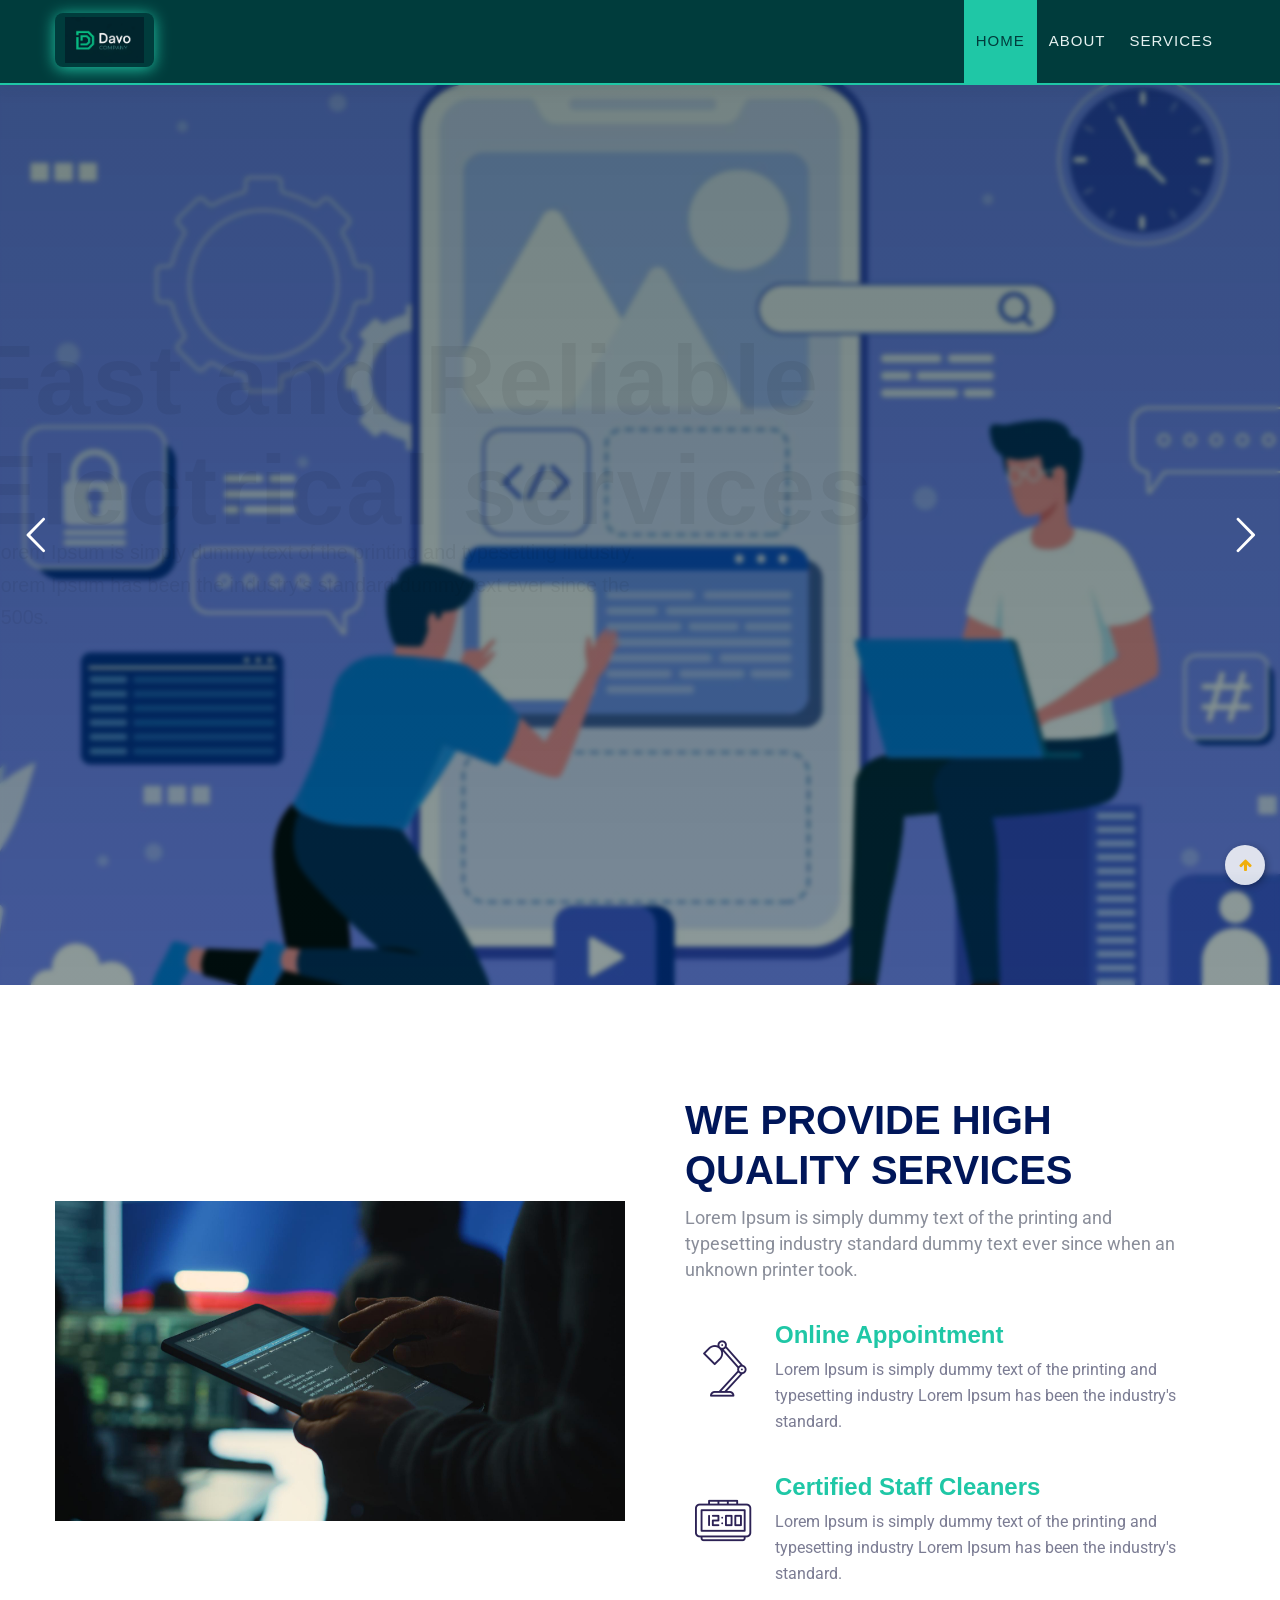
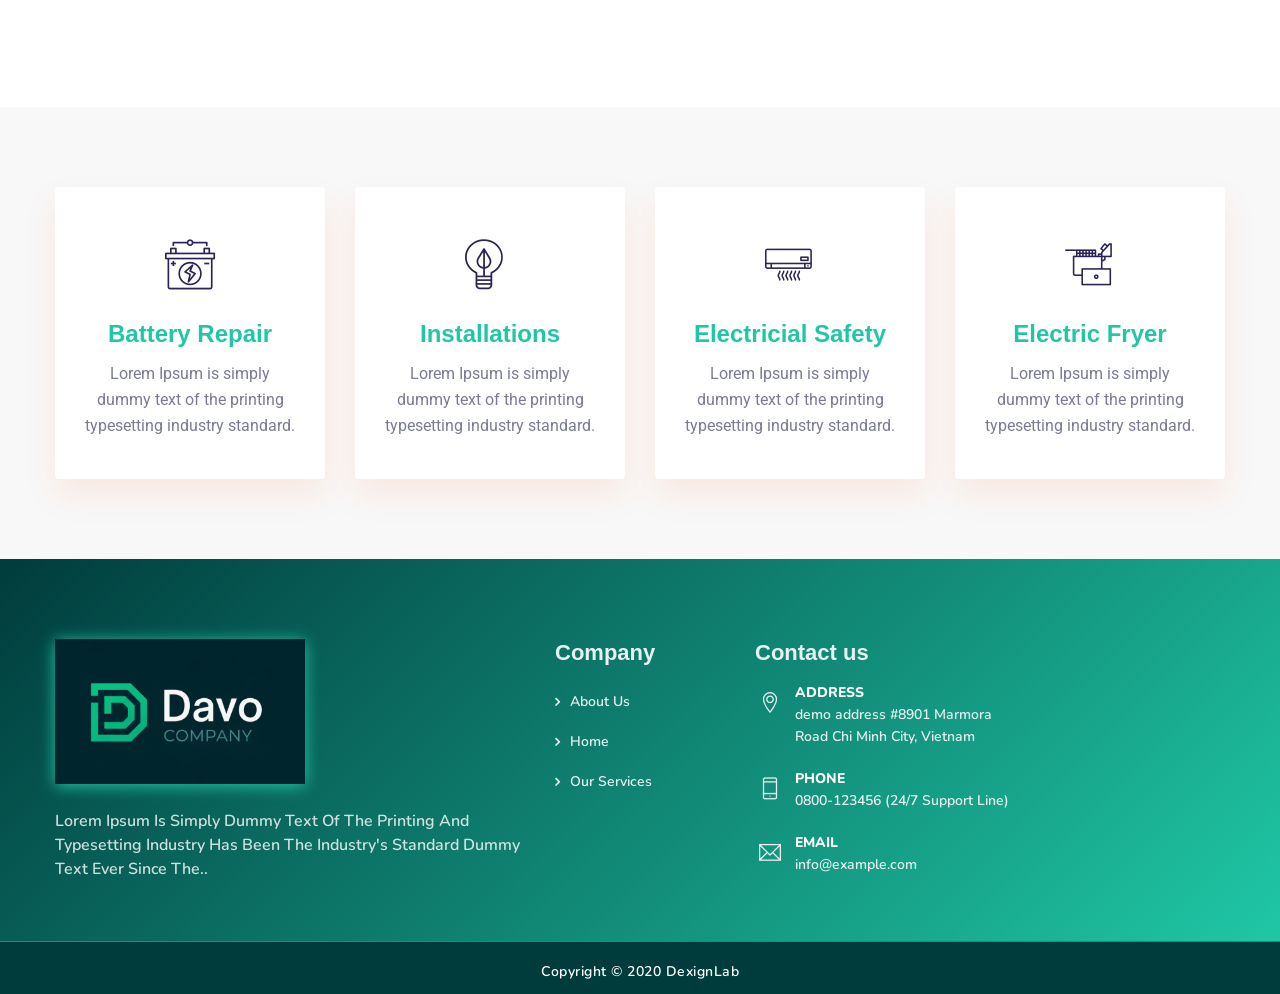
==== commit 5a64140e: "feat: added images" ====
--- a/index.html
+++ b/index.html
@@ -9,7 +9,7 @@
 	<meta name="description" content="This theme is extremely powerful, full of sweetness, neat and clean design for those whose eyes is looking for fashion theme. It is fully stylish and present in elegant manner." />
 	<meta property="og:title" content="Winkit - Multipurpose Responsive Template" />
 	<meta property="og:description" content="This theme is extremely powerful, full of sweetness, neat and clean design for those whose eyes is looking for fashion theme. It is fully stylish and present in elegant manner." />
-	<meta property="og:image" content="http://winkit.dexignlab.com/20_electrician/social-image.png" />
+	<meta property="og:image" content="images/logo.png" />
 	<meta name="format-detection" content="telephone=no">
 	
 	<!-- FAVICONS ICON -->
@@ -17,7 +17,7 @@
 	<link rel="shortcut icon" type="image/x-icon" href="images/favicon.png" />
 	
 	<!-- PAGE TITLE HERE -->
-	<title>Electrician - Multi Purpose Html Template</title>
+	<title>Davo Company - Desenvolvimento Mobile</title>
 
 	<!-- MOBILE SPECIFIC -->
 	<meta name="viewport" content="width=device-width, initial-scale=1">
@@ -34,6 +34,49 @@
 	<link class="skin"  rel="stylesheet" type="text/css" href="css/skin/skin.css">
 	<link  rel="stylesheet" type="text/css" href="css/templete.css">
 	<style>
+									/* Themed Green for Titles and Primary Text */
+									.dlab-tilte,
+									.text-primary,
+									.dlab-tilte.text-primary {
+										color: var(--davo-primary-accent) !important;
+									}
+							/* Slider Overlay Shadow and Blur for Text Visibility */
+							.rev-slider-overlay {
+								position: absolute;
+								top: 0;
+								left: 0;
+								width: 100%;
+								height: 100%;
+								z-index: 2;
+								pointer-events: none;
+								background: linear-gradient(180deg, rgba(0,28,28,0.55) 0%, rgba(0,28,28,0.45) 100%);
+								box-shadow: 0 8px 32px 0 rgba(0,0,0,0.45);
+								backdrop-filter: blur(2.5px);
+								-webkit-backdrop-filter: blur(2.5px);
+								border-radius: 0;
+							}
+							.rev_slider li {
+								position: relative;
+							}
+					/* Slider Overlay Shadow and Blur for Text Visibility (image only) */
+					.rev_slider .rev-slidebg {
+						position: relative;
+					}
+					.rev_slider .rev-slidebg::after {
+						content: '';
+						position: absolute;
+						top: 0;
+						left: 0;
+						width: 100%;
+						height: 100%;
+						z-index: 2;
+						pointer-events: none;
+						background: linear-gradient(180deg, rgba(0,28,28,0.55) 0%, rgba(0,28,28,0.45) 100%);
+						box-shadow: 0 8px 32px 0 rgba(0,0,0,0.45);
+						backdrop-filter: blur(2.5px);
+						-webkit-backdrop-filter: blur(2.5px);
+						border-radius: 0;
+					}
 			.site-footer .footer-bottom {
 				background-color: var(--davo-primary-dark) !important;
 			}
@@ -238,9 +281,10 @@
 					<!-- START REVOLUTION SLIDER 5.4.7.2 fullscreen mode -->
 						<div id="welcome" class="rev_slider fullscreenbanner" style="display:none;" data-version="5.4.7.2">
 					<ul>	<!-- SLIDE  -->
-						<li data-index="rs-100" data-transition="fadethroughdark" data-slotamount="default" data-hideafterloop="0" data-hideslideonmobile="off"  data-easein="default" data-easeout="default" data-masterspeed="default"  data-thumb=""  data-rotate="0"  data-saveperformance="off"  data-title="Slide" data-param1="" data-param2="" data-param3="" data-param4="" data-param5="" data-param6="" data-param7="" data-param8="" data-param9="" data-param10="" data-description="">
-							<!-- MAIN IMAGE -->
-							<img src="images/main-slider/dummy.png"  alt=""  data-lazyload="images/main-slider/slide1.jpg" data-bgposition="center center" data-kenburns="on" data-duration="4000" data-ease="Power3.easeInOut" data-scalestart="150" data-scaleend="100" data-rotatestart="0" data-rotateend="0" data-blurstart="0" data-blurend="0" data-offsetstart="0 0" data-offsetend="0 0" data-bgparallax="4" class="rev-slidebg" data-no-retina>
+						   <li data-index="rs-100" data-transition="fadethroughdark" data-slotamount="default" data-hideafterloop="0" data-hideslideonmobile="off"  data-easein="default" data-easeout="default" data-masterspeed="default"  data-thumb=""  data-rotate="0"  data-saveperformance="off"  data-title="Slide" data-param1="" data-param2="" data-param3="" data-param4="" data-param5="" data-param6="" data-param7="" data-param8="" data-param9="" data-param10="" data-description="">
+							   <div class="rev-slider-overlay"></div>
+							   <!-- MAIN IMAGE -->
+							   <img src="images/main-slider/dummy.png"  alt=""  data-lazyload="images/main-slider/slide1.jpg" data-bgposition="center center" data-kenburns="on" data-duration="4000" data-ease="Power3.easeInOut" data-scalestart="150" data-scaleend="100" data-rotatestart="0" data-rotateend="0" data-blurstart="0" data-blurend="0" data-offsetstart="0 0" data-offsetend="0 0" data-bgparallax="4" class="rev-slidebg" data-no-retina>
 							<!-- LAYER NR. 1 -->
 							<div class="tp-caption tp-shape tp-shapewrapper ov-tp " 
 								id="slide-100-layer-1" 
@@ -307,162 +351,6 @@
 								data-paddingleft="[0,0,0,0]"
 								style="z-index: 7; min-width: 640px; max-width: 640px; font-weight: 700; font-size: 18px; line-height: 30px; font-weight: 400; color: #fff; font-family: 'Barlow Condensed',sans-serif;">Lorem Ipsum is simply dummy text of the printing and typesetting industry. Lorem Ipsum has been the industry's standard dummy text ever since the 1500s.
 							</div>
-							<!-- LAYER NR. 5 -->
-							<a class="tp-caption rev-btn tc-btnshadow tp-rs-menulink" 
-								href="#" target="_blank"			 
-								id="slide-100-layer-5" 
-								data-x="['left','left','left','left']" data-hoffset="['0','0','','20']" 
-								data-y="['middle','middle','middle','middle']" data-voffset="['140','140','80','70']" 
-								data-lineheight="['18','18','18','18']"
-								data-whitespace="nowrap"
-								data-type="button" 
-								data-actions=''
-								data-responsive_offset="off" 
-								data-responsive="off"
-								
-								data-frames='[{"delay":900,"speed":2000,"frame":"0","from":"x:-50px;z:0;rX:0;rY:0;rZ:0;sX:1.1;sY:1.1;skX:0;skY:0;opacity:0;fbr:100;","bgcolor":"#000000","to":"o:1;fbr:100;","ease":"Power3.easeInOut"},{"delay":"wait","speed":500,"frame":"999","bgcolor":"#000000","to":"opacity:0;fbr:100;","ease":"Power3.easeInOut"},{"frame":"hover","speed":"150","ease":"Power1.easeInOut","to":"o:1;rX:0;rY:0;rZ:0;z:0;fbr:90%;","style":"c:rgba(255,255,255,1);"}]'
-								data-textAlign="['center','center','center','center']"
-								data-paddingtop="[15,15,15,10]"
-								data-paddingright="[30,30,30,20]"
-								data-paddingbottom="[15,15,15,10]"
-								data-paddingleft="[30,30,30,20]"
-
-								style="z-index: 8;letter-spacing: 2px; white-space: nowrap; font-size: 12px; font-weight: 600; color: rgba(255,255,255,1); font-family:rubik; background-color:#ffb700; text-transform: uppercase;"> learn more </a>
-
-							<!-- LAYER NR. 5 -->
-							<a class="tp-caption rev-btn tc-btnshadow tp-rs-menulink" 
-								href="#" target="_blank"			 
-								id="slide-100-layer-6"  
-								data-x="['left','left','left','left']" data-hoffset="['175','175','175','170']" 
-								data-y="['middle','middle','middle','middle']" data-voffset="['140','140','80','70']"  
-								data-lineheight="['18','18','18','18']"
-								data-whitespace="nowrap"
-								data-type="button" 
-								data-actions=''
-								data-responsive_offset="off" 
-								data-responsive="off"
-								
-								data-frames='[{"delay":900,"speed":2000,"frame":"0","from":"x:-50px;z:0;rX:0;rY:0;rZ:0;sX:1.1;sY:1.1;skX:0;skY:0;opacity:0;fbr:100;","bgcolor":"#000000","to":"o:1;fbr:100;","ease":"Power3.easeInOut"},{"delay":"wait","speed":500,"frame":"999","bgcolor":"#000000","to":"opacity:0;fbr:100;","ease":"Power3.easeInOut"},{"frame":"hover","speed":"150","ease":"Power1.easeInOut","to":"o:1;rX:0;rY:0;rZ:0;z:0;fbr:90%;","style":"c:rgba(255,255,255,1);"}]'
-								data-textAlign="['center','center','center','center']"
-								data-paddingtop="[15,15,15,10]"
-								data-paddingright="[30,30,30,20]"
-								data-paddingbottom="[15,15,15,10]"
-								data-paddingleft="[30,30,30,20]"
-
-								style="z-index: 8;letter-spacing: 2px; white-space: nowrap; font-size: 12px; font-weight: 600; color: rgba(255,255,255,1); font-family:rubik; background-color:#ffb700; text-transform: uppercase;"> Our Services </a>
-						</li>
-						<li data-index="rs-200" data-transition="fadethroughdark" data-slotamount="default" data-hideafterloop="0" data-hideslideonmobile="off"  data-easein="default" data-easeout="default" data-masterspeed="default"  data-thumb=""  data-rotate="0"  data-saveperformance="off"  data-title="Slide" data-param1="" data-param2="" data-param3="" data-param4="" data-param5="" data-param6="" data-param7="" data-param8="" data-param9="" data-param10="" data-description="">
-							<!-- MAIN IMAGE -->
-							<img src="images/main-slider/dummy.png"  alt=""  data-lazyload="images/main-slider/slide2.jpg" data-bgposition="center center" data-kenburns="on" data-duration="4000" data-ease="Power3.easeInOut" data-scalestart="150" data-scaleend="100" data-rotatestart="0" data-rotateend="0" data-blurstart="0" data-blurend="0" data-offsetstart="0 0" data-offsetend="0 0" data-bgparallax="4" class="rev-slidebg" data-no-retina>
-							<!-- LAYERS -->
-							<!-- LAYER NR. 1 -->
-							<div class="tp-caption tp-shape tp-shapewrapper ov-tp" 
-								id="slide-200-layer-1" 
-								data-x="['center','center','center','center']" data-hoffset="['0','0','0','0']" 
-								data-y="['middle','middle','middle','middle']" data-voffset="['0','0','0','0']" 
-								data-width="full"
-								data-height="full"
-								data-whitespace="nowrap"
-								data-type="shape" 
-								data-basealign="slide" 
-								data-responsive_offset="off" 
-								data-responsive="off"
-								data-frames='[{"delay":10,"speed":1000,"frame":"0","from":"opacity:0;","to":"o:1;","ease":"Power3.easeInOut"},{"delay":"wait","speed":1500,"frame":"999","to":"opacity:0;","ease":"Power4.easeIn"}]'
-								data-textAlign="['inherit','inherit','inherit','inherit']"
-								data-paddingtop="[0,0,0,0]"
-								data-paddingright="[0,0,0,0]"
-								data-paddingbottom="[0,0,0,0]"
-								data-paddingleft="[0,0,0,0]"
-								style="z-index: 5;font-family: 'rubik', sans-serif;">
-							</div>
-							<!-- LAYER NR. 2 -->
-							<div class="tp-caption " 
-								id="slide-200-layer-3" 
-								data-x="['left','left','left','left']" data-hoffset="['0','0','0','20']" 
-								data-y="['middle','middle','middle','middle']" data-voffset="['-100','-100','-100','-80']" 
-								data-fontsize="['90','40','40','28']"
-								data-lineheight="['100','40','40','28']"
-								data-letterspacing="['2','2','2','2']"
-								data-width="['1000','none','768','360']"
-								data-height="none"
-								data-whitespace="['normal','nowrap','normal','normal']"
-								data-type="text" 
-								data-responsive_offset="off" 
-								data-responsive="off"
-								data-frames='[{"delay":900,"speed":2000,"frame":"0","from":"z:0;rX:0;rY:0;rZ:0;sX:1.1;sY:1.1;skX:0;skY:0;opacity:0;","color":"#000000","to":"o:1;","ease":"Power3.easeInOut"},{"delay":"wait","speed":500,"frame":"999","color":"#000000","to":"opacity:0;","ease":"nothing"}]'
-								data-textAlign="['left','left','left','left']"
-								data-paddingtop="[0,0,0,0]"
-								data-paddingright="[10,10,0,0]"
-								data-paddingbottom="[0,0,0,0]"
-								data-paddingleft="[0,0,0,0]"
-								style="z-index: 6; min-width: 800px; max-width: 800px; font-weight: 700; white-space: normal; color: #fff; font-family: 'Barlow Condensed',sans-serif;">           
-								Fast and Reliable <br/>Electrical services
-
-							</div>
-							<!-- LAYER NR. 3 -->
-							<div class="tp-caption  " 
-								id="slide-200-layer-4" 
-								data-x="['left','left','left','left']" data-hoffset="['0','0','0','20']" 
-								data-y="['middle','middle','middle','middle']" data-voffset="['50','50','-5','00']" 
-								data-fontsize="['18','18','18','18']"
-								data-lineheight="['30','30','25','22']"
-								data-width="['640','481','500','300']"
-								data-height="none"
-								data-whitespace="normal"
-					 
-								data-type="text" 
-								data-responsive_offset="off" 
-								data-responsive="off"
-								data-frames='[{"delay":900,"speed":2000,"frame":"0","from":"z:0;rX:0;rY:0;rZ:0;sX:1.1;sY:1.1;skX:0;skY:0;opacity:0;","color":"#000000","to":"o:1;","ease":"Power3.easeInOut"},{"delay":"wait","speed":500,"frame":"999","color":"#000000","to":"opacity:0;","ease":"nothing"}]'
-								data-textAlign="['left','left','left','left']"
-								data-paddingtop="[0,0,0,0]"
-								data-paddingright="[0,0,0,0]"
-								data-paddingbottom="[0,0,0,0]"
-								data-paddingleft="[0,0,0,0]"
-								style="z-index: 7; min-width: 640px; max-width: 640px; font-weight: 700; font-size: 18px; line-height: 30px; font-weight: 400; color: #fff; font-family: 'Barlow Condensed',sans-serif;">Lorem Ipsum is simply dummy text of the printing and typesetting industry. Lorem Ipsum has been the industry's standard dummy text ever since the 1500s.
-							</div>
-							<!-- LAYER NR. 5 -->
-							<a class="tp-caption rev-btn tc-btnshadow tp-rs-menulink" 
-								href="#" target="_blank"			 
-								id="slide-200-layer-5" 
-								data-x="['left','left','left','left']" data-hoffset="['0','0','','20']" 
-								data-y="['middle','middle','middle','middle']" data-voffset="['140','140','80','70']" 
-								data-lineheight="['18','18','18','18']"
-								data-whitespace="nowrap"
-								data-type="button" 
-								data-actions=''
-								data-responsive_offset="off" 
-								data-responsive="off"
-								
-								data-frames='[{"delay":900,"speed":2000,"frame":"0","from":"x:-50px;z:0;rX:0;rY:0;rZ:0;sX:1.1;sY:1.1;skX:0;skY:0;opacity:0;fbr:100;","bgcolor":"#000000","to":"o:1;fbr:100;","ease":"Power3.easeInOut"},{"delay":"wait","speed":500,"frame":"999","bgcolor":"#000000","to":"opacity:0;fbr:100;","ease":"Power3.easeInOut"},{"frame":"hover","speed":"150","ease":"Power1.easeInOut","to":"o:1;rX:0;rY:0;rZ:0;z:0;fbr:90%;","style":"c:rgba(255,255,255,1);"}]'
-								data-textAlign="['center','center','center','center']"
-								data-paddingtop="[15,15,15,10]"
-								data-paddingright="[30,30,30,20]"
-								data-paddingbottom="[15,15,15,10]"
-								data-paddingleft="[30,30,30,20]"
-
-								style="z-index: 8;letter-spacing: 2px; white-space: nowrap; font-size: 12px; font-weight: 600; color: rgba(255,255,255,1); font-family:rubik; background-color:#ffb700; text-transform: uppercase;"> learn more </a>
-							<!-- LAYER NR. 5 -->
-							<a class="tp-caption rev-btn tc-btnshadow tp-rs-menulink" 
-								href="#" target="_blank"			 
-								id="slide-200-layer-6"  
-								data-x="['left','left','left','left']" data-hoffset="['175','175','175','170']" 
-								data-y="['middle','middle','middle','middle']" data-voffset="['140','140','80','70']"  
-								data-lineheight="['18','18','18','18']"
-								data-whitespace="nowrap"
-								data-type="button" 
-								data-actions=''
-								data-responsive_offset="off" 
-								data-responsive="off"
-								
-								data-frames='[{"delay":900,"speed":2000,"frame":"0","from":"x:-50px;z:0;rX:0;rY:0;rZ:0;sX:1.1;sY:1.1;skX:0;skY:0;opacity:0;fbr:100;","bgcolor":"#000000","to":"o:1;fbr:100;","ease":"Power3.easeInOut"},{"delay":"wait","speed":500,"frame":"999","bgcolor":"#000000","to":"opacity:0;fbr:100;","ease":"Power3.easeInOut"},{"frame":"hover","speed":"150","ease":"Power1.easeInOut","to":"o:1;rX:0;rY:0;rZ:0;z:0;fbr:90%;","style":"c:rgba(255,255,255,1);"}]'
-								data-textAlign="['center','center','center','center']"
-								data-paddingtop="[15,15,15,10]"
-								data-paddingright="[30,30,30,20]"
-								data-paddingbottom="[15,15,15,10]"
-								data-paddingleft="[30,30,30,20]"
-
-								style="z-index: 8;letter-spacing: 2px; white-space: nowrap; font-size: 12px; font-weight: 600; color: rgba(255,255,255,1); font-family:rubik; background-color:#ffb700; text-transform: uppercase;"> Our Services </a>
 						</li>
 					</ul>
 					<div class="tp-bannertimer tp-bottom" style="visibility: hidden !important;"></div>	</div>
@@ -478,7 +366,7 @@
 			<div class="container">
 				<div class="row dzseth margin-0">
 					<div class="col-lg-6 col-md-12 d-flex">
-						<img class="align-self-center" src="images/services-contact-img.png" alt="">
+						<img class="align-self-center" src="images/services-contact-img.jpg" alt="">
 					</div>
 					<div class="col-lg-6 col-md-12">
 						<div class="services-content">
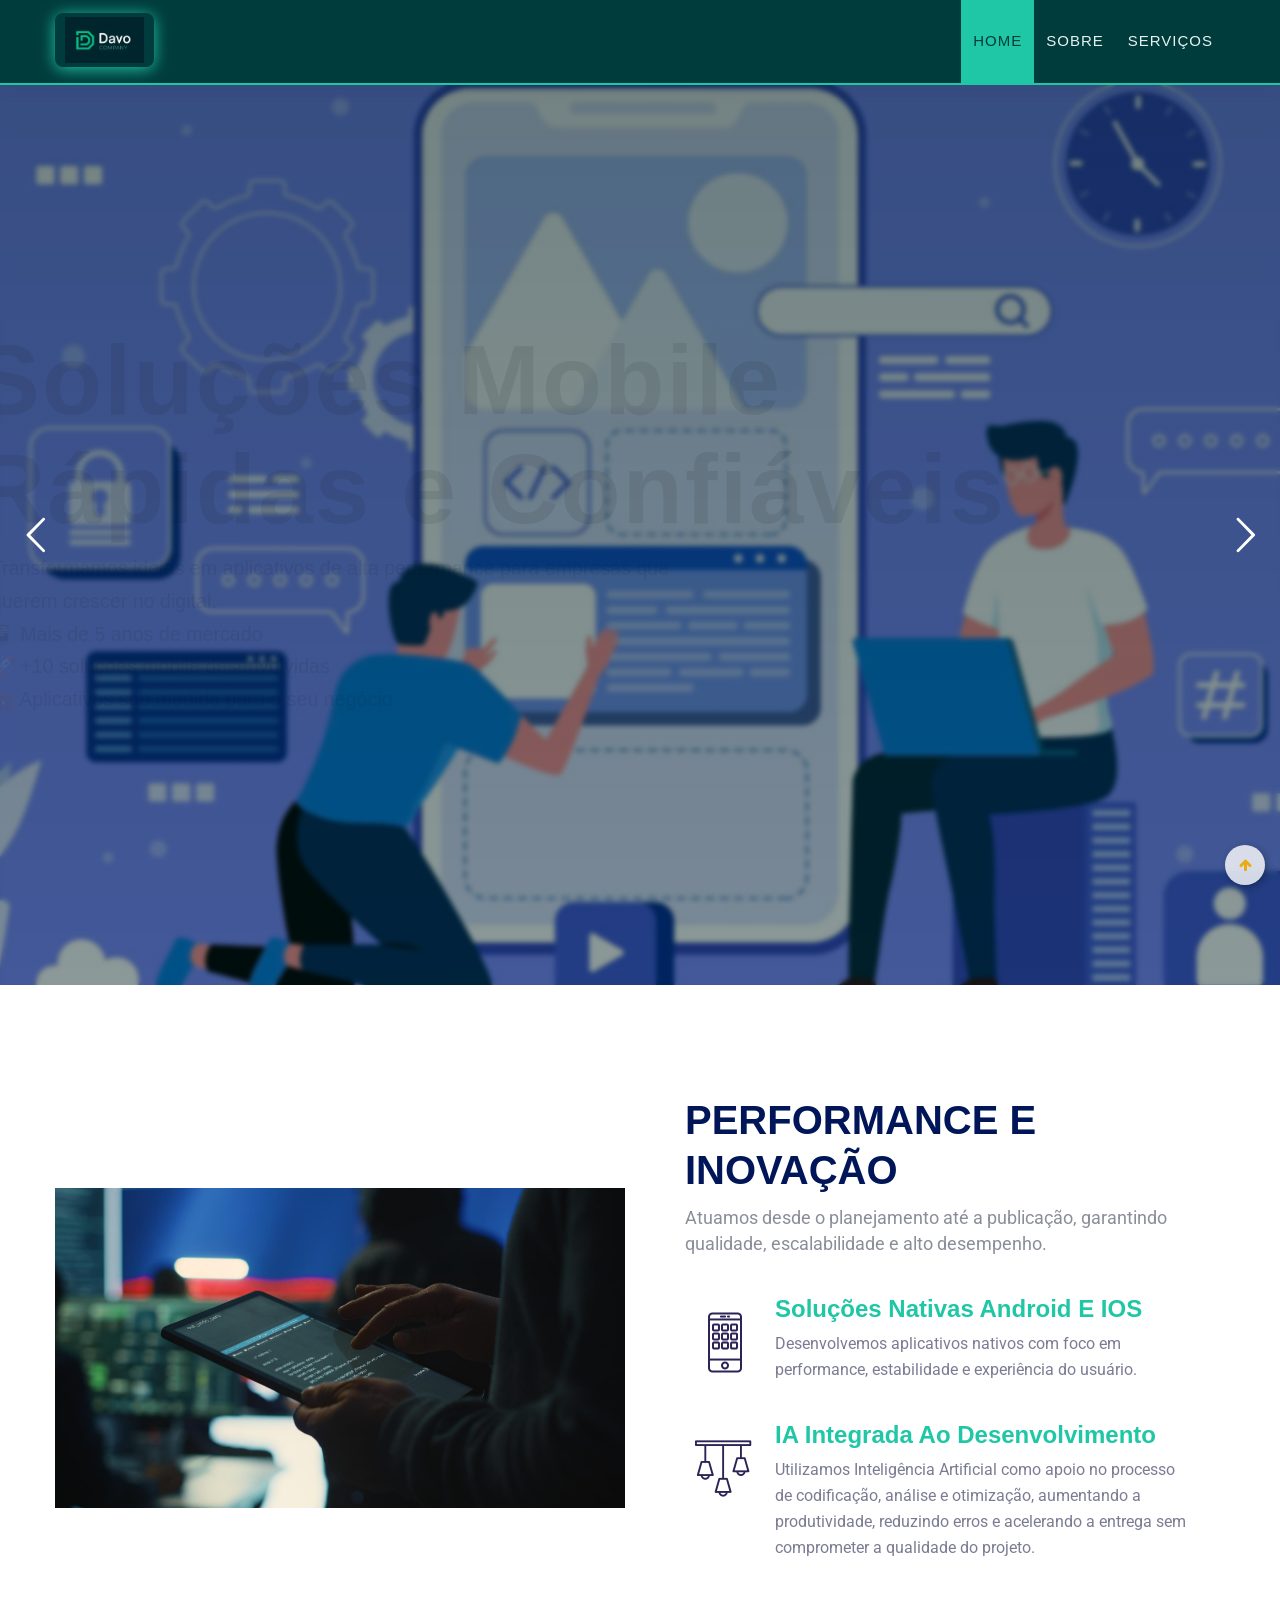
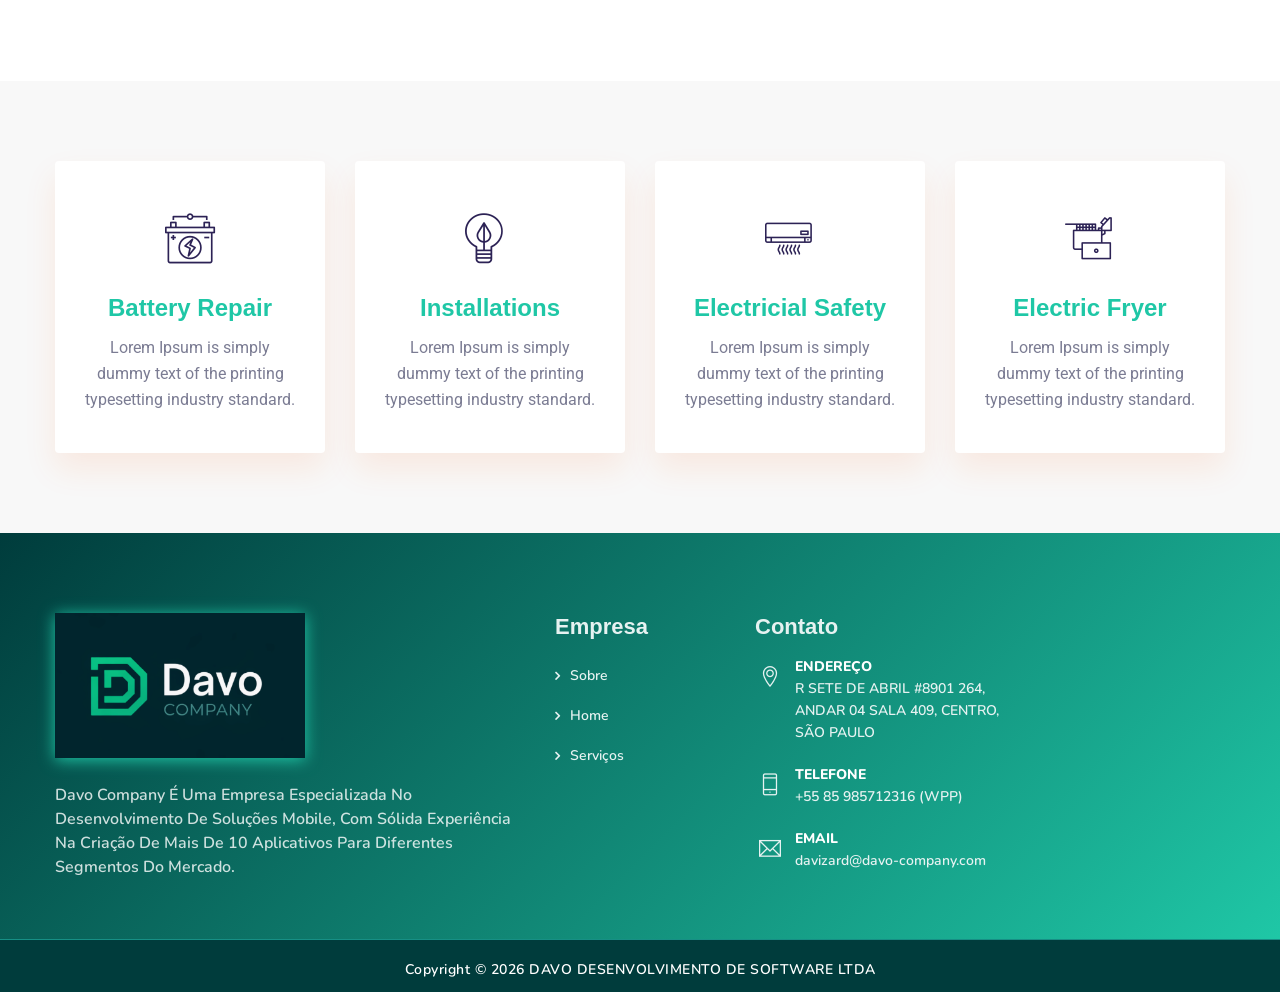
==== commit 0778a9e2: "feat: about part ended" ====
--- a/index.html
+++ b/index.html
@@ -263,8 +263,8 @@
                     <div class="header-nav navbar-collapse collapse navbar myNavbar justify-content-end" id="navbarNavDropdown">
 						<ul class="nav navbar-nav">
 							<li><a href="#home" class="nav-link active scroll">Home</a></li>
-							<li><a href="#about-us" class="nav-link scroll">About</a></li>
-							<li><a href="#services" class="nav-link scroll">Services</a></li>
+							<li><a href="#about-us" class="nav-link scroll">Sobre</a></li>
+							<li><a href="#services" class="nav-link scroll">Serviços</a></li>
 						</ul>
 					</div>
                 </div>
@@ -326,7 +326,7 @@
 								data-paddingbottom="[0,0,0,0]"
 								data-paddingleft="[0,0,0,0]"
 								style="z-index: 6; min-width: 800px; max-width: 800px; font-weight: 700; white-space: normal; color: #fff; font-family: 'Barlow Condensed',sans-serif;">           
-								Fast and Reliable <br/>Electrical services
+								Soluções Mobile <br/>Rápidas e Confiáveis
 
 							</div>
 							<!-- LAYER NR. 3 -->
@@ -349,7 +349,7 @@
 								data-paddingright="[0,0,0,0]"
 								data-paddingbottom="[0,0,0,0]"
 								data-paddingleft="[0,0,0,0]"
-								style="z-index: 7; min-width: 640px; max-width: 640px; font-weight: 700; font-size: 18px; line-height: 30px; font-weight: 400; color: #fff; font-family: 'Barlow Condensed',sans-serif;">Lorem Ipsum is simply dummy text of the printing and typesetting industry. Lorem Ipsum has been the industry's standard dummy text ever since the 1500s.
+								style="z-index: 7; min-width: 640px; max-width: 640px; font-weight: 700; font-size: 18px; line-height: 30px; font-weight: 400; color: #fff; font-family: 'Barlow Condensed',sans-serif;"><br/><br/><br/>Transformamos ideias em aplicativos de alta performance para empresas que querem crescer no digital.<br/>📱 Mais de 5 anos de mercado<br/>🚀 +10 soluções mobile desenvolvidas<br/>💼 Aplicativos sob medida para o seu negócio
 							</div>
 						</li>
 					</ul>
@@ -361,55 +361,69 @@
 	<!-- Slider END -->
 	<!-- Page Content -->
 	<div class="page-content">
-		<!-- About US -->
-		<div class="section-full content-inner bg-white services-box" id="about-us">
-			<div class="container">
-				<div class="row dzseth margin-0">
-					<div class="col-lg-6 col-md-12 d-flex">
-						<img class="align-self-center" src="images/services-contact-img.jpg" alt="">
-					</div>
-					<div class="col-lg-6 col-md-12">
-						<div class="services-content">
-							<div class="max-w700 m-auto">
-								<div class="row">
-									<div class="col-lg-12">
-										<div class="section-head">
-											<h2 class="title">We provide high quality services</h2>
-											<p>Lorem Ipsum is simply dummy text of the printing and typesetting industry standard dummy text ever since when an unknown printer took.</p>
+	<!-- About US -->
+<div class="section-full content-inner bg-white services-box" id="about-us">
+	<div class="container">
+		<div class="row dzseth margin-0">
+			<div class="col-lg-6 col-md-12 d-flex">
+				<img class="align-self-center" src="images/services-contact-img.jpg" alt="Davo Company - Desenvolvimento Mobile">
+			</div>
+			<div class="col-lg-6 col-md-12">
+				<div class="services-content">
+					<div class="max-w700 m-auto">
+						<div class="row">
+							<div class="col-lg-12">
+								<div class="section-head">
+									<h2 class="title">Performance e Inovação</h2>
+									<p>
+										Atuamos desde o planejamento até a publicação, garantindo qualidade, escalabilidade e alto desempenho.
+									</p>
+								</div>
+							</div>
+						</div>
+						<div class="row">
+							<div class="col-lg-12">
+								<ul class="services-list m-b0">
+									<li>
+										<div class="icon-cell icon-lg m-b15">
+											<i class="flaticon-smartphone text-secondry"></i>
+										</div>		
+										<div class="icon-content">
+											<h5 class="dlab-tilte font-weight-700 text-primary text-capitalize">
+												Soluções Nativas Android e iOS
+											</h5>
+											<p>
+												Desenvolvemos aplicativos nativos com foco em performance, estabilidade e 
+												experiência do usuário.
+											</p>
 										</div>
-									</div>
-								</div>
-								<div class="row">
-									<div class="col-lg-12">
-										<ul class="services-list m-b0">
-											<li>
-												<div class="icon-cell icon-lg m-b15">
-													<i class="flaticon-desk-lamp text-secondry"></i>
-												</div>		
-												<div class="icon-content">
-													<h5 class="dlab-tilte font-weight-700 text-primary text-capitalize">Online Appointment</h5>
-													<p>Lorem Ipsum is simply dummy text of the printing and typesetting industry Lorem Ipsum has been the industry's standard.</p>
-												</div>
-											</li>
-											<li>
-												<div class="icon-cell icon-lg m-b15">
-													<i class="flaticon-alarm-clock text-secondry"></i>
-												</div>
-												<div class="icon-content">
-													<h5 class="dlab-tilte font-weight-700 text-primary text-capitalize">Certified Staff Cleaners</h5>
-													<p>Lorem Ipsum is simply dummy text of the printing and typesetting industry Lorem Ipsum has been the industry's standard.</p>
-												</div>
-											</li>
-										</ul>
-									</div>
-								</div>
+									</li>
+									<li>
+										<div class="icon-cell icon-lg m-b15">
+											<i class="flaticon-technology text-secondry"></i>
+										</div>
+										<div class="icon-content">
+											<h5 class="dlab-tilte font-weight-700 text-primary text-capitalize">
+												IA Integrada ao Desenvolvimento
+											</h5>
+											<p>
+												Utilizamos Inteligência Artificial como apoio no processo de codificação, 
+												análise e otimização, aumentando a produtividade, reduzindo erros e 
+												acelerando a entrega sem comprometer a qualidade do projeto.
+											</p>
+										</div>
+									</li>
+								</ul>
 							</div>
 						</div>
 					</div>
 				</div>
 			</div>
 		</div>
-		<!-- About Us END -->
+	</div>
+</div>
+<!-- About Us END -->
+
 		<!-- Our Services -->
 		<div class="section-full content-inner bg-img-fix" id="services" style="background-image: url(images/background/bg1.jpg); background-size: cover;">
 			<div class="container">
@@ -474,26 +488,26 @@
 							<div class="footer-logo">
 							   <img src="images/logo.png" alt="">
 						   </div>
-						   <p class="text-capitalize m-b20">Lorem Ipsum is simply dummy text of the printing and typesetting industry has been the industry's standard dummy text ever since the..</p>
+						   <p class="text-capitalize m-b20">Davo Company é uma empresa especializada no desenvolvimento de soluções mobile, com sólida experiência na criação de mais de 10 aplicativos para diferentes segmentos do mercado.</p>
 						</div>
 					</div>
 				   <div class="col-md-3 col-5 col-xl-2 col-lg-2 col-sm-4 footer-col-4">
 						<div class="widget widget_services border-0">
-							<h4 class="m-b30 text-white">Company</h4>
+							<h4 class="m-b30 text-white">Empresa</h4>
 							<ul>
-								<li><a href="#about-us">About Us </a></li>
+								<li><a href="#about-us">Sobre </a></li>
 								<li><a href="#home">Home </a></li>
-								<li><a href="#services">Our Services</a></li>
+								<li><a href="#services">Serviços</a></li>
 							</ul>
 						</div>
 					</div>
 				   <div class="col-md-6 col-xl-3 col-lg-3 col-sm-6 footer-col-4">
 						<div class="widget widget_getintuch">
-							<h4 class="m-b30 text-white ">Contact us</h4>
+							<h4 class="m-b30 text-white ">Contato</h4>
 							<ul>
-								<li><i class="ti-location-pin"></i><strong>address</strong> demo address #8901 Marmora Road Chi Minh City, Vietnam </li>
-								<li><i class="ti-mobile"></i><strong>phone</strong>0800-123456 (24/7 Support Line)</li>
-							   <li><i class="ti-email"></i><strong>email</strong>info@example.com</li>
+								<li><i class="ti-location-pin"></i><strong>endereço</strong> R SETE DE ABRIL #8901 264, ANDAR 04 SALA 409, CENTRO, SÃO PAULO </li>
+								<li><i class="ti-mobile"></i><strong>telefone</strong>+55 85 985712316 (WPP)</li>
+							   <li><i class="ti-email"></i><strong>email</strong>davizard@davo-company.com</li>
 							</ul>
 						</div>
 					</div>
@@ -504,7 +518,7 @@
         <div class="footer-bottom">
             <div class="container">
                 <div class="row">
-					<div class="col-12 text-center"> <span>Copyright © 2020 DexignLab</span> </div>
+					<div class="col-12 text-center"> <span>Copyright © 2026 DAVO DESENVOLVIMENTO DE SOFTWARE LTDA</span> </div>
                 </div>
             </div>
         </div>
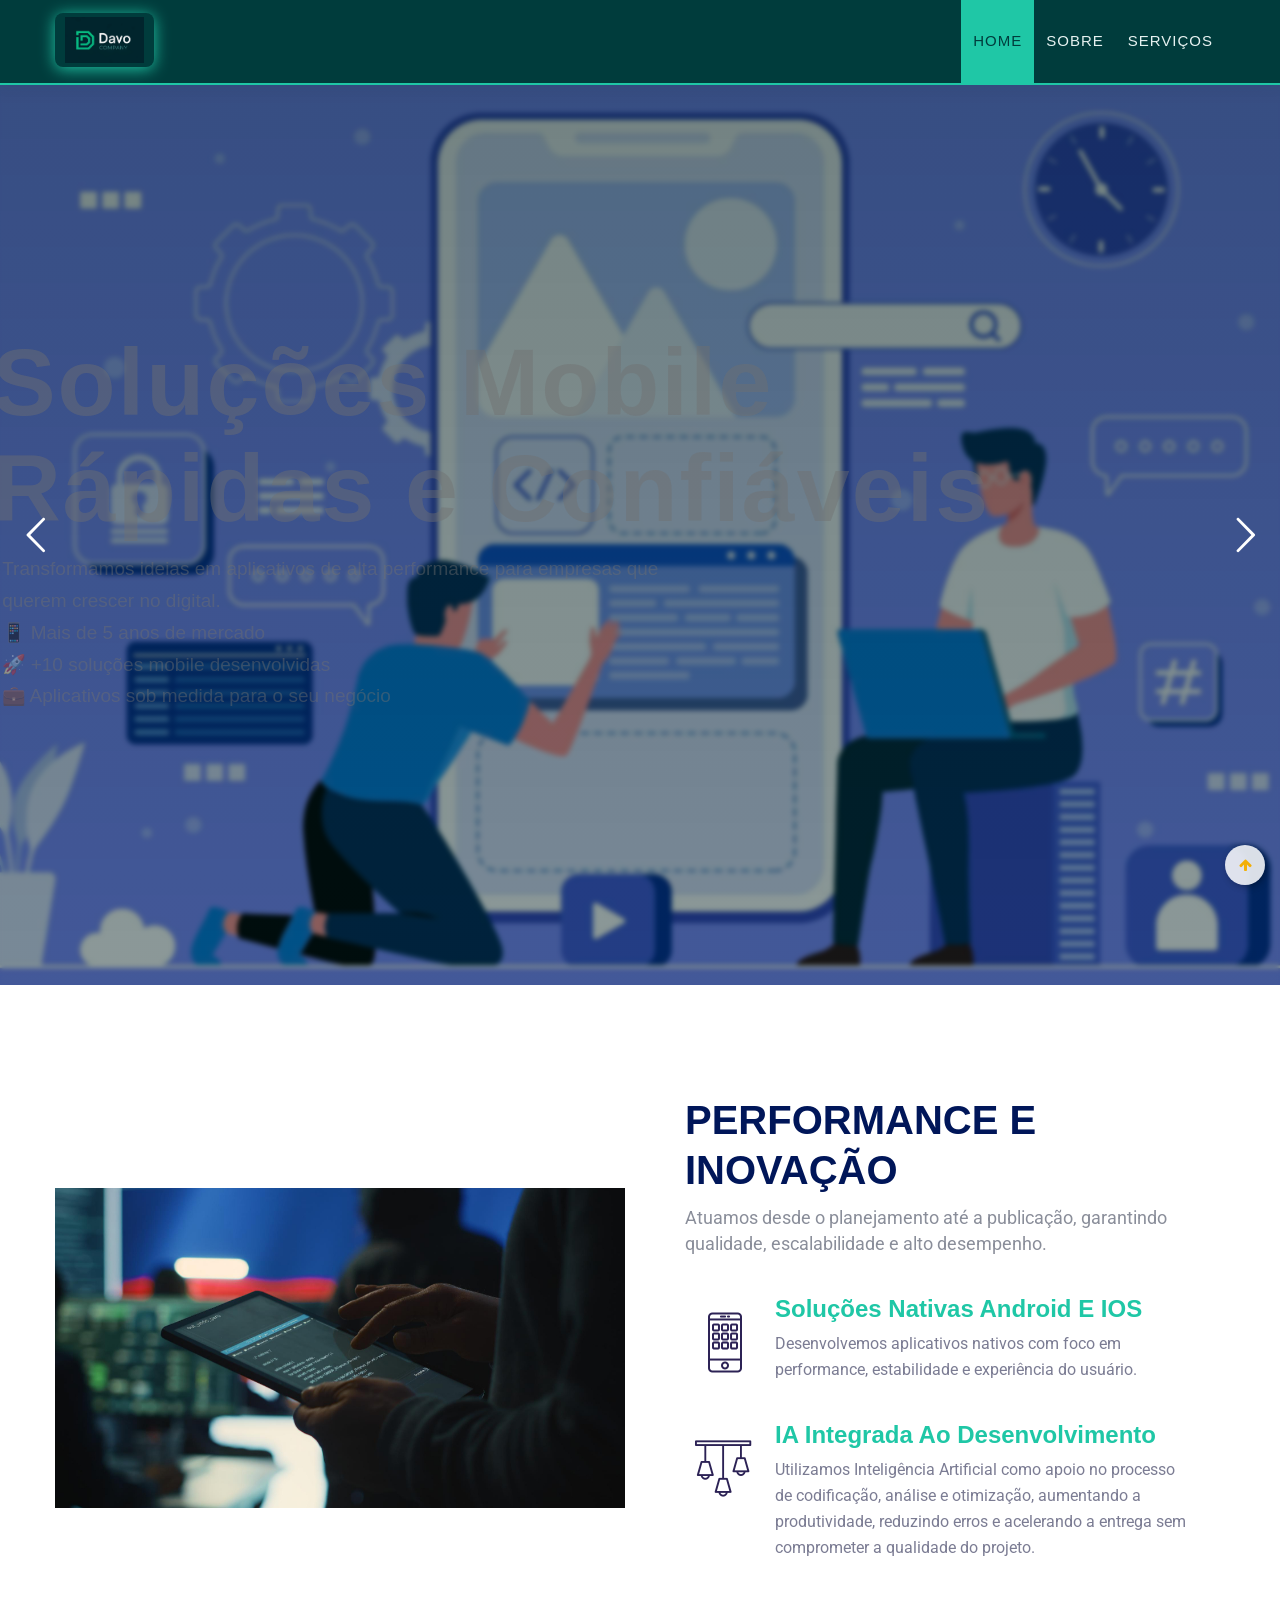
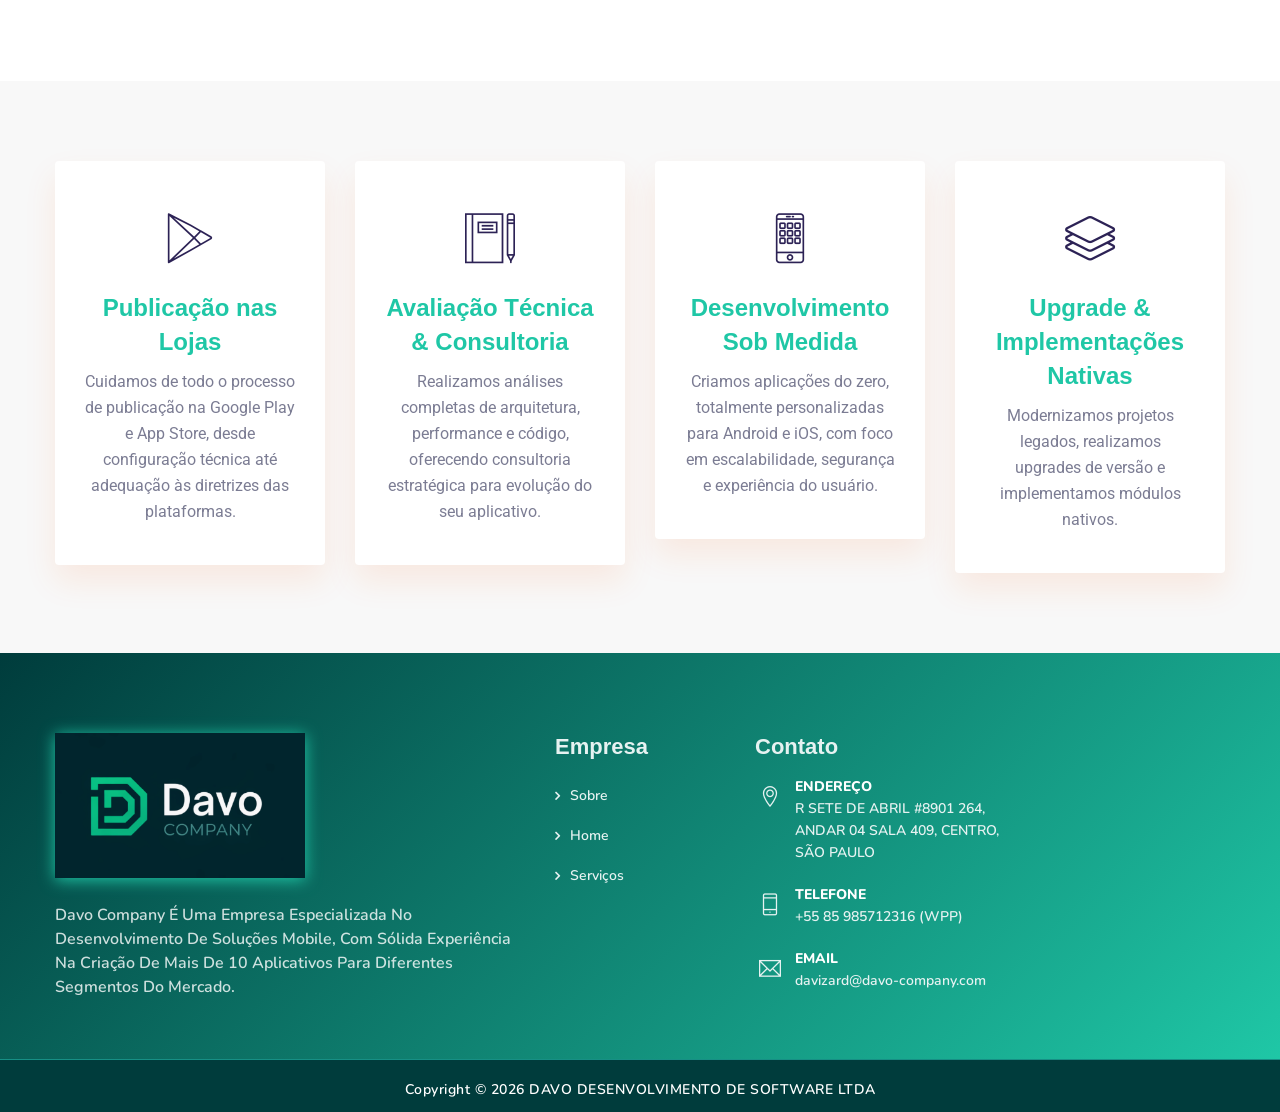
==== commit aecf0de9: "feat: added services" ====
--- a/index.html
+++ b/index.html
@@ -34,6 +34,10 @@
 	<link class="skin"  rel="stylesheet" type="text/css" href="css/skin/skin.css">
 	<link  rel="stylesheet" type="text/css" href="css/templete.css">
 	<style>
+											/* Themed Green for Scroll Top Arrow */
+											.scroltop .fa-arrow-up {
+												color: var(--davo-primary-accent) !important;
+											}
 									/* Themed Green for Titles and Primary Text */
 									.dlab-tilte,
 									.text-primary,
@@ -425,57 +429,75 @@
 <!-- About Us END -->
 
 		<!-- Our Services -->
-		<div class="section-full content-inner bg-img-fix" id="services" style="background-image: url(images/background/bg1.jpg); background-size: cover;">
-			<div class="container">
-				<div class="row">
-					<div class="col-lg-3 col-md-6 col-sm-6 m-b30">
-						<div class="icon-bx-wraper feature-box text-center bg-white radius-sm">
-							<div class="icon-cell icon-lg m-b15">
-								<i class="flaticon-battery text-secondry"></i>
-							</div>
-							<div class="icon-content">
-								<h5 class="dlab-tilte text-primary">Battery Repair</h5>
-								<p>Lorem Ipsum is simply dummy text of the printing typesetting industry standard.</p>
-							</div>
-						</div>
-					</div>
-					<div class="col-lg-3 col-md-6 col-sm-6 m-b30">
-						<div class="icon-bx-wraper feature-box text-center bg-white radius-sm">
-							<div class="icon-cell icon-lg m-b15">
-								<i class="flaticon-green-energy text-secondry"></i>
-							</div>
-							<div class="icon-content">
-								<h5 class="dlab-tilte text-primary">Installations</h5>
-								<p>Lorem Ipsum is simply dummy text of the printing typesetting industry standard.</p>
-							</div>
-						</div>
-					</div>
-					<div class="col-lg-3 col-md-6 col-sm-6 m-b30">
-						<div class="icon-bx-wraper feature-box text-center bg-white radius-sm">
-							<div class="icon-cell icon-lg m-b15">
-								<i class="flaticon-air-conditioner text-secondry"></i>
-							</div>
-							<div class="icon-content">
-								<h5 class="dlab-tilte text-primary">Electricial Safety</h5>
-								<p>Lorem Ipsum is simply dummy text of the printing typesetting industry standard.</p>
-							</div>
-						</div>
-					</div>
-					<div class="col-lg-3 col-md-6 col-sm-6 m-b30">
-						<div class="icon-bx-wraper feature-box text-center bg-white radius-sm">
-							<div class="icon-cell icon-lg m-b15">
-								<i class="flaticon-electric-fryer text-secondry"></i>
-							</div>
-							<div class="icon-content">
-								<h5 class="dlab-tilte text-primary">Electric Fryer</h5>
-								<p>Lorem Ipsum is simply dummy text of the printing typesetting industry standard.</p>
-							</div>
-						</div>
+<div class="section-full content-inner bg-img-fix" id="services" style="background-image: url(images/background/bg1.jpg); background-size: cover;">
+	<div class="container">
+		<div class="row">
+			
+			<div class="col-lg-3 col-md-6 col-sm-6 m-b30">
+				<div class="icon-bx-wraper feature-box text-center bg-white radius-sm">
+					<div class="icon-cell icon-lg m-b15">
+						<i class="flaticon-google-play text-secondry"></i>
+					</div>
+					<div class="icon-content">
+						<h5 class="dlab-tilte text-primary">Publicação nas Lojas</h5>
+						<p>
+							Cuidamos de todo o processo de publicação na Google Play e App Store, 
+							desde configuração técnica até adequação às diretrizes das plataformas.
+						</p>
 					</div>
 				</div>
 			</div>
+
+			<div class="col-lg-3 col-md-6 col-sm-6 m-b30">
+				<div class="icon-bx-wraper feature-box text-center bg-white radius-sm">
+					<div class="icon-cell icon-lg m-b15">
+						<i class="flaticon-notebook text-secondry"></i>
+					</div>
+					<div class="icon-content">
+						<h5 class="dlab-tilte text-primary">Avaliação Técnica & Consultoria</h5>
+						<p>
+							Realizamos análises completas de arquitetura, performance e código, 
+							oferecendo consultoria estratégica para evolução do seu aplicativo.
+						</p>
+					</div>
+				</div>
+			</div>
+
+			<div class="col-lg-3 col-md-6 col-sm-6 m-b30">
+				<div class="icon-bx-wraper feature-box text-center bg-white radius-sm">
+					<div class="icon-cell icon-lg m-b15">
+						<i class="flaticon-smartphone text-secondry"></i>
+					</div>
+					<div class="icon-content">
+						<h5 class="dlab-tilte text-primary">Desenvolvimento Sob Medida</h5>
+						<p>
+							Criamos aplicações do zero, totalmente personalizadas para Android e iOS, 
+							com foco em escalabilidade, segurança e experiência do usuário.
+						</p>
+					</div>
+				</div>
+			</div>
+
+			<div class="col-lg-3 col-md-6 col-sm-6 m-b30">
+				<div class="icon-bx-wraper feature-box text-center bg-white radius-sm">
+					<div class="icon-cell icon-lg m-b15">
+						<i class="flaticon-layers text-secondry"></i>
+					</div>
+					<div class="icon-content">
+						<h5 class="dlab-tilte text-primary">Upgrade & Implementações Nativas</h5>
+						<p>
+							Modernizamos projetos legados, realizamos upgrades de versão e 
+							implementamos módulos nativos.
+						</p>
+					</div>
+				</div>
+			</div>
+
 		</div>
-		<!-- Our Services End -->		
+	</div>
+</div>
+<!-- Our Services End -->
+
 	</div>
 	<!-- Page Content End -->
 	<!-- Footer -->
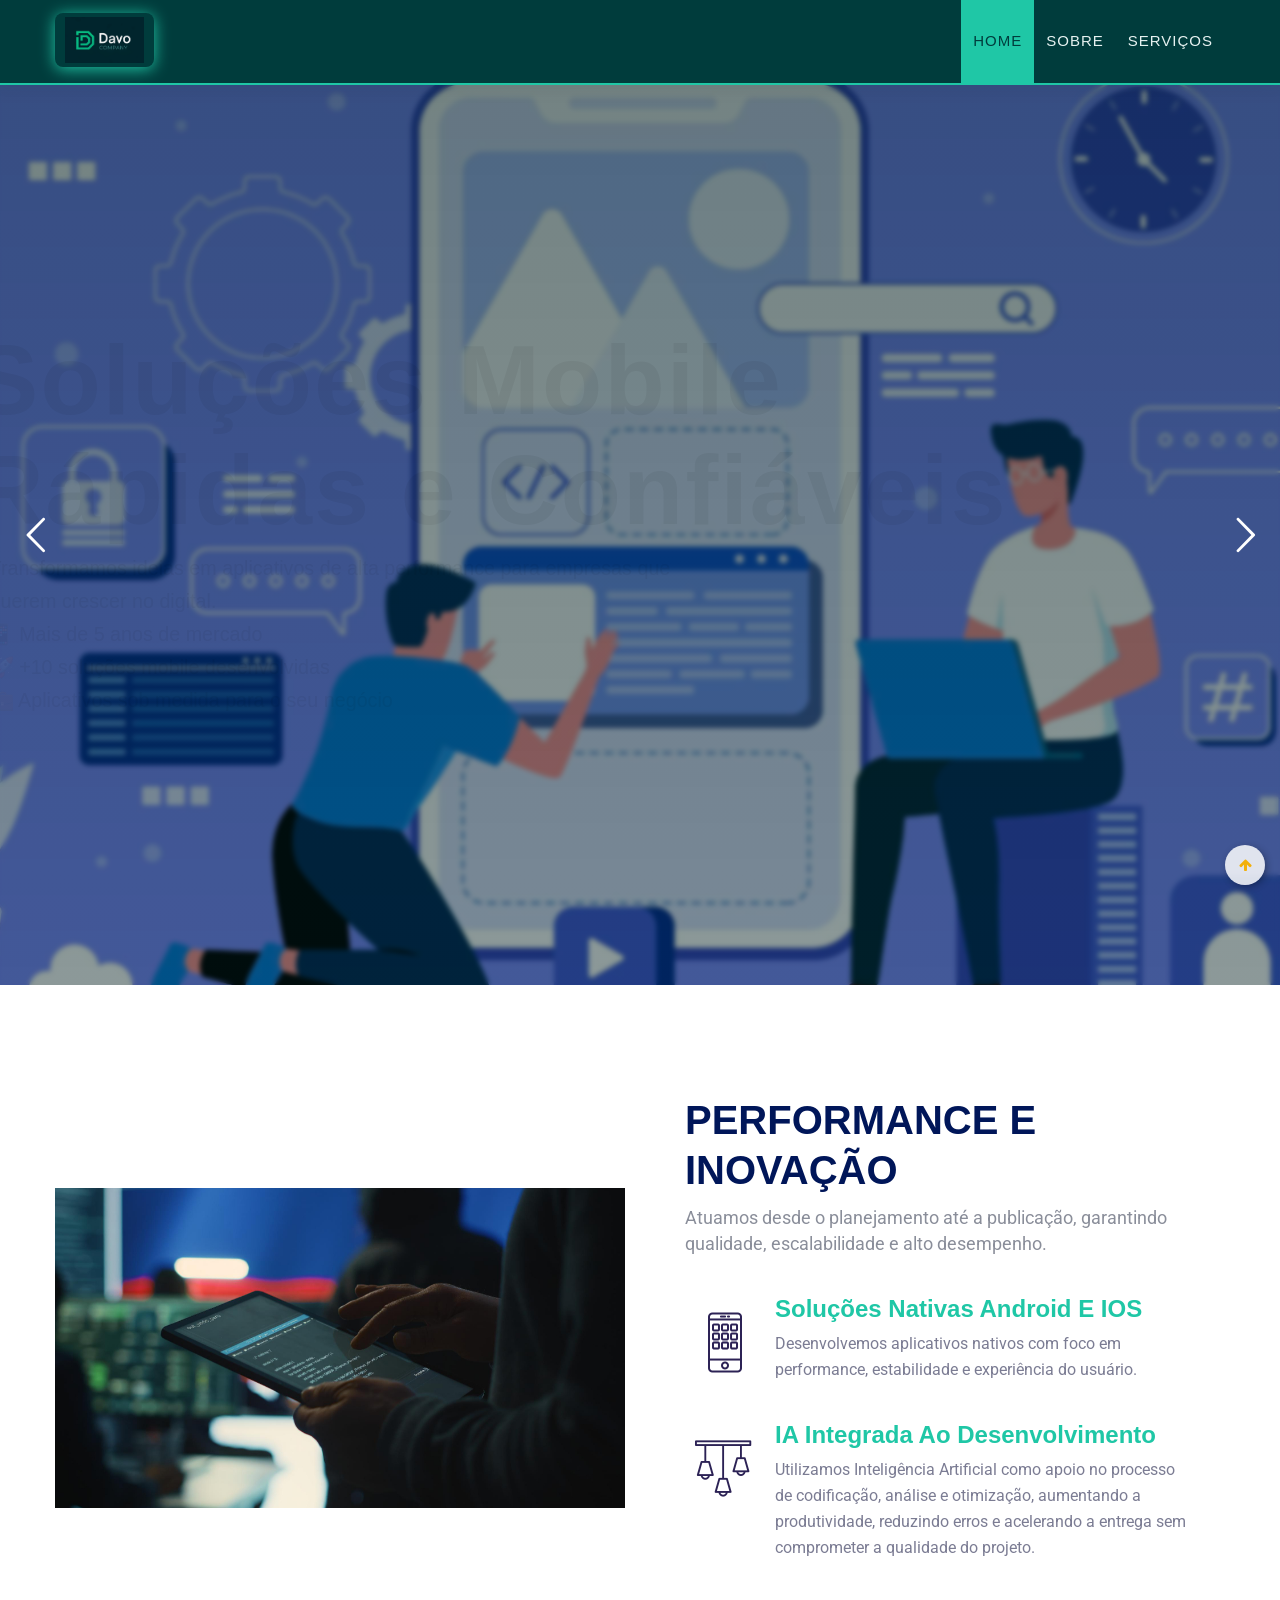
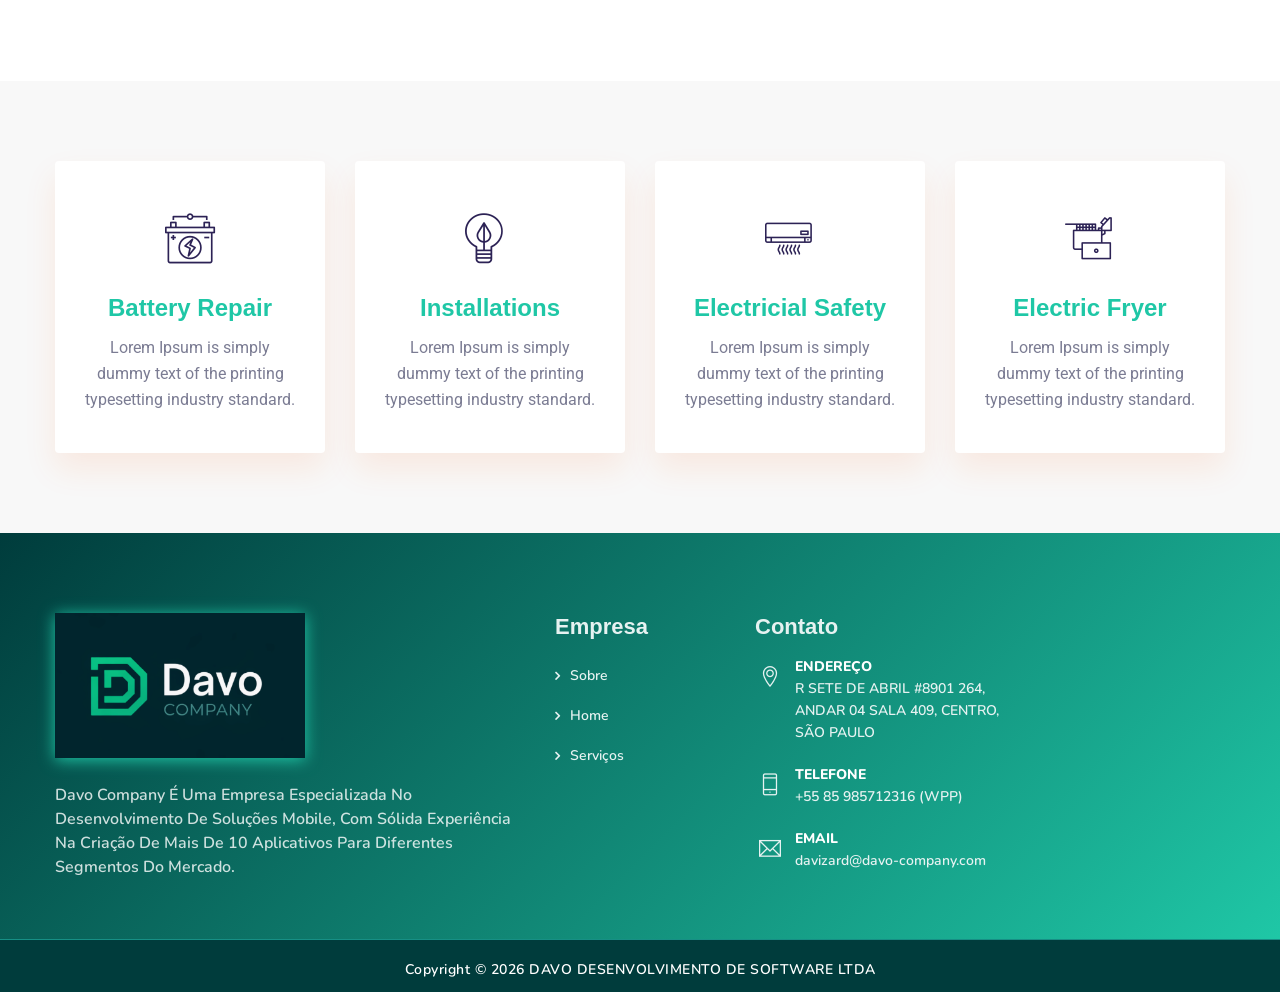
==== commit a602f29f: "Merge pull request #1 from Davo-Company/fix/template Fix/template" ====
--- a/index.html
+++ b/index.html
@@ -34,10 +34,6 @@
 	<link class="skin"  rel="stylesheet" type="text/css" href="css/skin/skin.css">
 	<link  rel="stylesheet" type="text/css" href="css/templete.css">
 	<style>
-											/* Themed Green for Scroll Top Arrow */
-											.scroltop .fa-arrow-up {
-												color: var(--davo-primary-accent) !important;
-											}
 									/* Themed Green for Titles and Primary Text */
 									.dlab-tilte,
 									.text-primary,
@@ -429,75 +425,57 @@
 <!-- About Us END -->
 
 		<!-- Our Services -->
-<div class="section-full content-inner bg-img-fix" id="services" style="background-image: url(images/background/bg1.jpg); background-size: cover;">
-	<div class="container">
-		<div class="row">
-			
-			<div class="col-lg-3 col-md-6 col-sm-6 m-b30">
-				<div class="icon-bx-wraper feature-box text-center bg-white radius-sm">
-					<div class="icon-cell icon-lg m-b15">
-						<i class="flaticon-google-play text-secondry"></i>
-					</div>
-					<div class="icon-content">
-						<h5 class="dlab-tilte text-primary">Publicação nas Lojas</h5>
-						<p>
-							Cuidamos de todo o processo de publicação na Google Play e App Store, 
-							desde configuração técnica até adequação às diretrizes das plataformas.
-						</p>
+		<div class="section-full content-inner bg-img-fix" id="services" style="background-image: url(images/background/bg1.jpg); background-size: cover;">
+			<div class="container">
+				<div class="row">
+					<div class="col-lg-3 col-md-6 col-sm-6 m-b30">
+						<div class="icon-bx-wraper feature-box text-center bg-white radius-sm">
+							<div class="icon-cell icon-lg m-b15">
+								<i class="flaticon-battery text-secondry"></i>
+							</div>
+							<div class="icon-content">
+								<h5 class="dlab-tilte text-primary">Battery Repair</h5>
+								<p>Lorem Ipsum is simply dummy text of the printing typesetting industry standard.</p>
+							</div>
+						</div>
+					</div>
+					<div class="col-lg-3 col-md-6 col-sm-6 m-b30">
+						<div class="icon-bx-wraper feature-box text-center bg-white radius-sm">
+							<div class="icon-cell icon-lg m-b15">
+								<i class="flaticon-green-energy text-secondry"></i>
+							</div>
+							<div class="icon-content">
+								<h5 class="dlab-tilte text-primary">Installations</h5>
+								<p>Lorem Ipsum is simply dummy text of the printing typesetting industry standard.</p>
+							</div>
+						</div>
+					</div>
+					<div class="col-lg-3 col-md-6 col-sm-6 m-b30">
+						<div class="icon-bx-wraper feature-box text-center bg-white radius-sm">
+							<div class="icon-cell icon-lg m-b15">
+								<i class="flaticon-air-conditioner text-secondry"></i>
+							</div>
+							<div class="icon-content">
+								<h5 class="dlab-tilte text-primary">Electricial Safety</h5>
+								<p>Lorem Ipsum is simply dummy text of the printing typesetting industry standard.</p>
+							</div>
+						</div>
+					</div>
+					<div class="col-lg-3 col-md-6 col-sm-6 m-b30">
+						<div class="icon-bx-wraper feature-box text-center bg-white radius-sm">
+							<div class="icon-cell icon-lg m-b15">
+								<i class="flaticon-electric-fryer text-secondry"></i>
+							</div>
+							<div class="icon-content">
+								<h5 class="dlab-tilte text-primary">Electric Fryer</h5>
+								<p>Lorem Ipsum is simply dummy text of the printing typesetting industry standard.</p>
+							</div>
+						</div>
 					</div>
 				</div>
 			</div>
-
-			<div class="col-lg-3 col-md-6 col-sm-6 m-b30">
-				<div class="icon-bx-wraper feature-box text-center bg-white radius-sm">
-					<div class="icon-cell icon-lg m-b15">
-						<i class="flaticon-notebook text-secondry"></i>
-					</div>
-					<div class="icon-content">
-						<h5 class="dlab-tilte text-primary">Avaliação Técnica & Consultoria</h5>
-						<p>
-							Realizamos análises completas de arquitetura, performance e código, 
-							oferecendo consultoria estratégica para evolução do seu aplicativo.
-						</p>
-					</div>
-				</div>
-			</div>
-
-			<div class="col-lg-3 col-md-6 col-sm-6 m-b30">
-				<div class="icon-bx-wraper feature-box text-center bg-white radius-sm">
-					<div class="icon-cell icon-lg m-b15">
-						<i class="flaticon-smartphone text-secondry"></i>
-					</div>
-					<div class="icon-content">
-						<h5 class="dlab-tilte text-primary">Desenvolvimento Sob Medida</h5>
-						<p>
-							Criamos aplicações do zero, totalmente personalizadas para Android e iOS, 
-							com foco em escalabilidade, segurança e experiência do usuário.
-						</p>
-					</div>
-				</div>
-			</div>
-
-			<div class="col-lg-3 col-md-6 col-sm-6 m-b30">
-				<div class="icon-bx-wraper feature-box text-center bg-white radius-sm">
-					<div class="icon-cell icon-lg m-b15">
-						<i class="flaticon-layers text-secondry"></i>
-					</div>
-					<div class="icon-content">
-						<h5 class="dlab-tilte text-primary">Upgrade & Implementações Nativas</h5>
-						<p>
-							Modernizamos projetos legados, realizamos upgrades de versão e 
-							implementamos módulos nativos.
-						</p>
-					</div>
-				</div>
-			</div>
-
 		</div>
-	</div>
-</div>
-<!-- Our Services End -->
-
+		<!-- Our Services End -->		
 	</div>
 	<!-- Page Content End -->
 	<!-- Footer -->
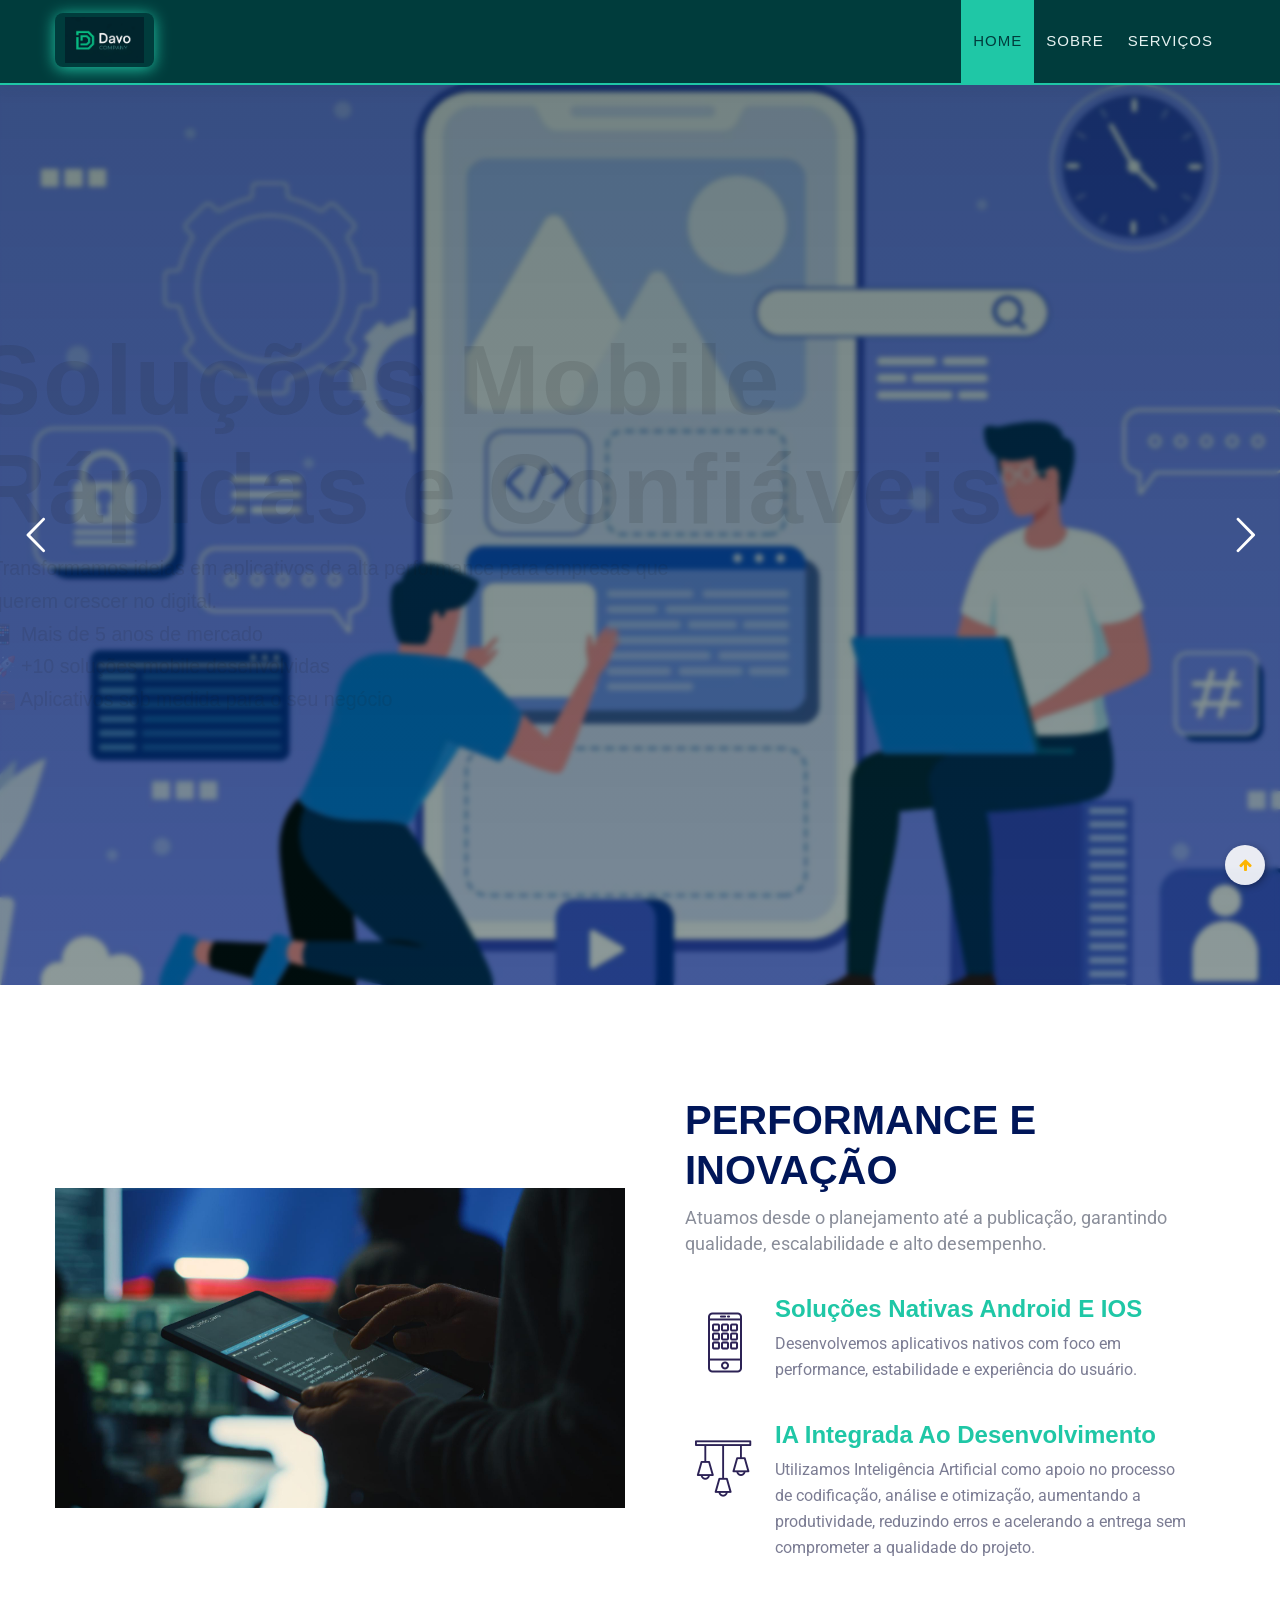
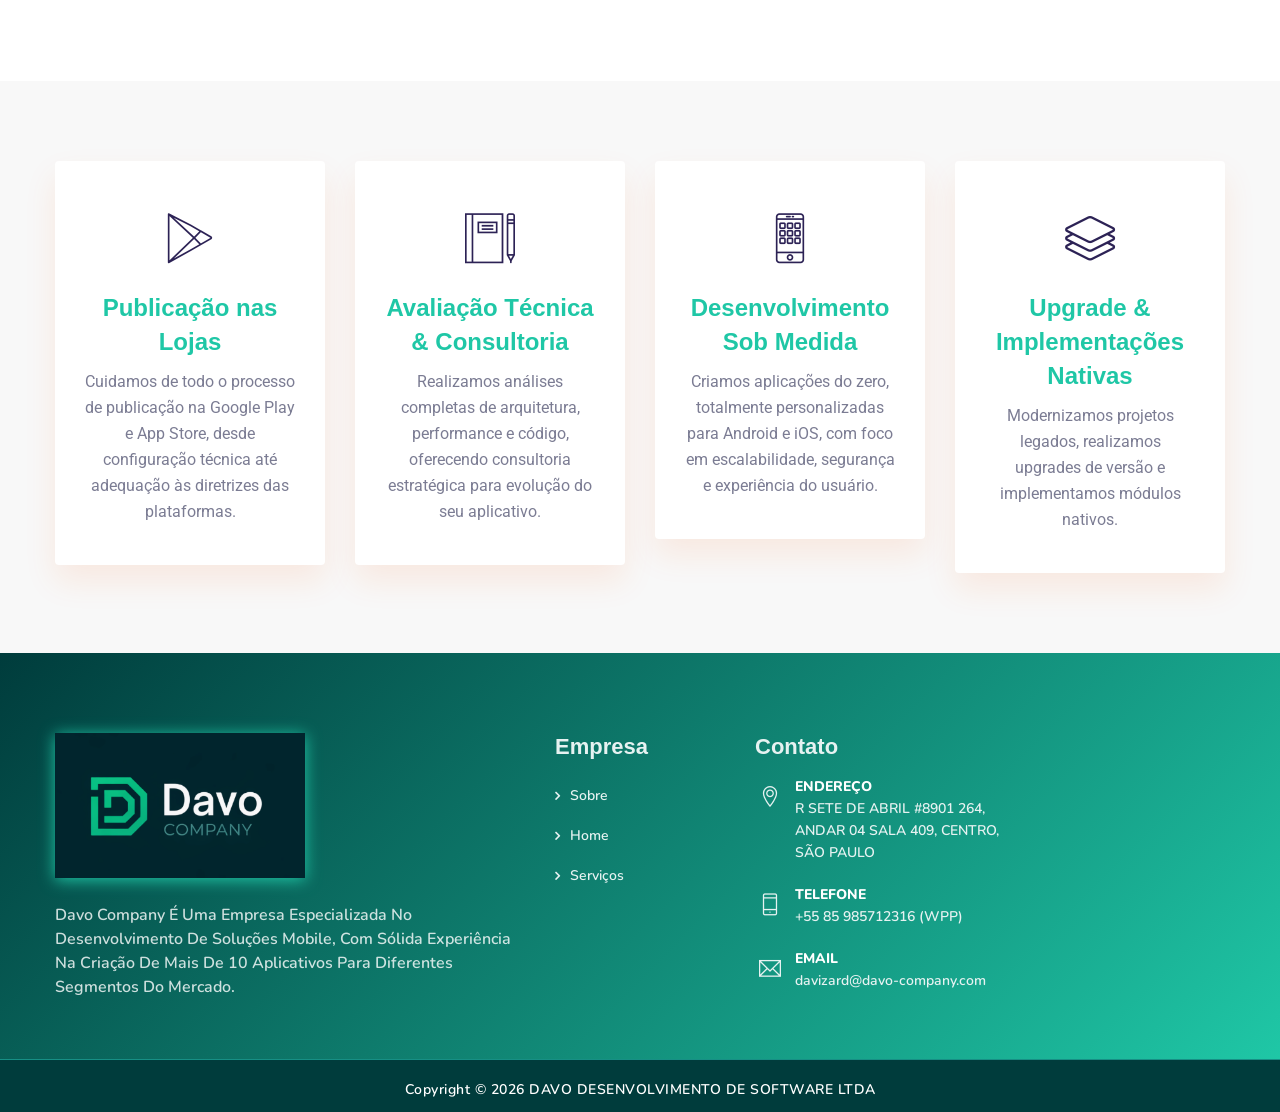
==== commit 4355c699: "Merge pull request #2 from Davo-Company/fix/template feat: added services" ====
--- a/index.html
+++ b/index.html
@@ -34,6 +34,10 @@
 	<link class="skin"  rel="stylesheet" type="text/css" href="css/skin/skin.css">
 	<link  rel="stylesheet" type="text/css" href="css/templete.css">
 	<style>
+											/* Themed Green for Scroll Top Arrow */
+											.scroltop .fa-arrow-up {
+												color: var(--davo-primary-accent) !important;
+											}
 									/* Themed Green for Titles and Primary Text */
 									.dlab-tilte,
 									.text-primary,
@@ -425,57 +429,75 @@
 <!-- About Us END -->
 
 		<!-- Our Services -->
-		<div class="section-full content-inner bg-img-fix" id="services" style="background-image: url(images/background/bg1.jpg); background-size: cover;">
-			<div class="container">
-				<div class="row">
-					<div class="col-lg-3 col-md-6 col-sm-6 m-b30">
-						<div class="icon-bx-wraper feature-box text-center bg-white radius-sm">
-							<div class="icon-cell icon-lg m-b15">
-								<i class="flaticon-battery text-secondry"></i>
-							</div>
-							<div class="icon-content">
-								<h5 class="dlab-tilte text-primary">Battery Repair</h5>
-								<p>Lorem Ipsum is simply dummy text of the printing typesetting industry standard.</p>
-							</div>
-						</div>
-					</div>
-					<div class="col-lg-3 col-md-6 col-sm-6 m-b30">
-						<div class="icon-bx-wraper feature-box text-center bg-white radius-sm">
-							<div class="icon-cell icon-lg m-b15">
-								<i class="flaticon-green-energy text-secondry"></i>
-							</div>
-							<div class="icon-content">
-								<h5 class="dlab-tilte text-primary">Installations</h5>
-								<p>Lorem Ipsum is simply dummy text of the printing typesetting industry standard.</p>
-							</div>
-						</div>
-					</div>
-					<div class="col-lg-3 col-md-6 col-sm-6 m-b30">
-						<div class="icon-bx-wraper feature-box text-center bg-white radius-sm">
-							<div class="icon-cell icon-lg m-b15">
-								<i class="flaticon-air-conditioner text-secondry"></i>
-							</div>
-							<div class="icon-content">
-								<h5 class="dlab-tilte text-primary">Electricial Safety</h5>
-								<p>Lorem Ipsum is simply dummy text of the printing typesetting industry standard.</p>
-							</div>
-						</div>
-					</div>
-					<div class="col-lg-3 col-md-6 col-sm-6 m-b30">
-						<div class="icon-bx-wraper feature-box text-center bg-white radius-sm">
-							<div class="icon-cell icon-lg m-b15">
-								<i class="flaticon-electric-fryer text-secondry"></i>
-							</div>
-							<div class="icon-content">
-								<h5 class="dlab-tilte text-primary">Electric Fryer</h5>
-								<p>Lorem Ipsum is simply dummy text of the printing typesetting industry standard.</p>
-							</div>
-						</div>
+<div class="section-full content-inner bg-img-fix" id="services" style="background-image: url(images/background/bg1.jpg); background-size: cover;">
+	<div class="container">
+		<div class="row">
+			
+			<div class="col-lg-3 col-md-6 col-sm-6 m-b30">
+				<div class="icon-bx-wraper feature-box text-center bg-white radius-sm">
+					<div class="icon-cell icon-lg m-b15">
+						<i class="flaticon-google-play text-secondry"></i>
+					</div>
+					<div class="icon-content">
+						<h5 class="dlab-tilte text-primary">Publicação nas Lojas</h5>
+						<p>
+							Cuidamos de todo o processo de publicação na Google Play e App Store, 
+							desde configuração técnica até adequação às diretrizes das plataformas.
+						</p>
 					</div>
 				</div>
 			</div>
+
+			<div class="col-lg-3 col-md-6 col-sm-6 m-b30">
+				<div class="icon-bx-wraper feature-box text-center bg-white radius-sm">
+					<div class="icon-cell icon-lg m-b15">
+						<i class="flaticon-notebook text-secondry"></i>
+					</div>
+					<div class="icon-content">
+						<h5 class="dlab-tilte text-primary">Avaliação Técnica & Consultoria</h5>
+						<p>
+							Realizamos análises completas de arquitetura, performance e código, 
+							oferecendo consultoria estratégica para evolução do seu aplicativo.
+						</p>
+					</div>
+				</div>
+			</div>
+
+			<div class="col-lg-3 col-md-6 col-sm-6 m-b30">
+				<div class="icon-bx-wraper feature-box text-center bg-white radius-sm">
+					<div class="icon-cell icon-lg m-b15">
+						<i class="flaticon-smartphone text-secondry"></i>
+					</div>
+					<div class="icon-content">
+						<h5 class="dlab-tilte text-primary">Desenvolvimento Sob Medida</h5>
+						<p>
+							Criamos aplicações do zero, totalmente personalizadas para Android e iOS, 
+							com foco em escalabilidade, segurança e experiência do usuário.
+						</p>
+					</div>
+				</div>
+			</div>
+
+			<div class="col-lg-3 col-md-6 col-sm-6 m-b30">
+				<div class="icon-bx-wraper feature-box text-center bg-white radius-sm">
+					<div class="icon-cell icon-lg m-b15">
+						<i class="flaticon-layers text-secondry"></i>
+					</div>
+					<div class="icon-content">
+						<h5 class="dlab-tilte text-primary">Upgrade & Implementações Nativas</h5>
+						<p>
+							Modernizamos projetos legados, realizamos upgrades de versão e 
+							implementamos módulos nativos.
+						</p>
+					</div>
+				</div>
+			</div>
+
 		</div>
-		<!-- Our Services End -->		
+	</div>
+</div>
+<!-- Our Services End -->
+
 	</div>
 	<!-- Page Content End -->
 	<!-- Footer -->
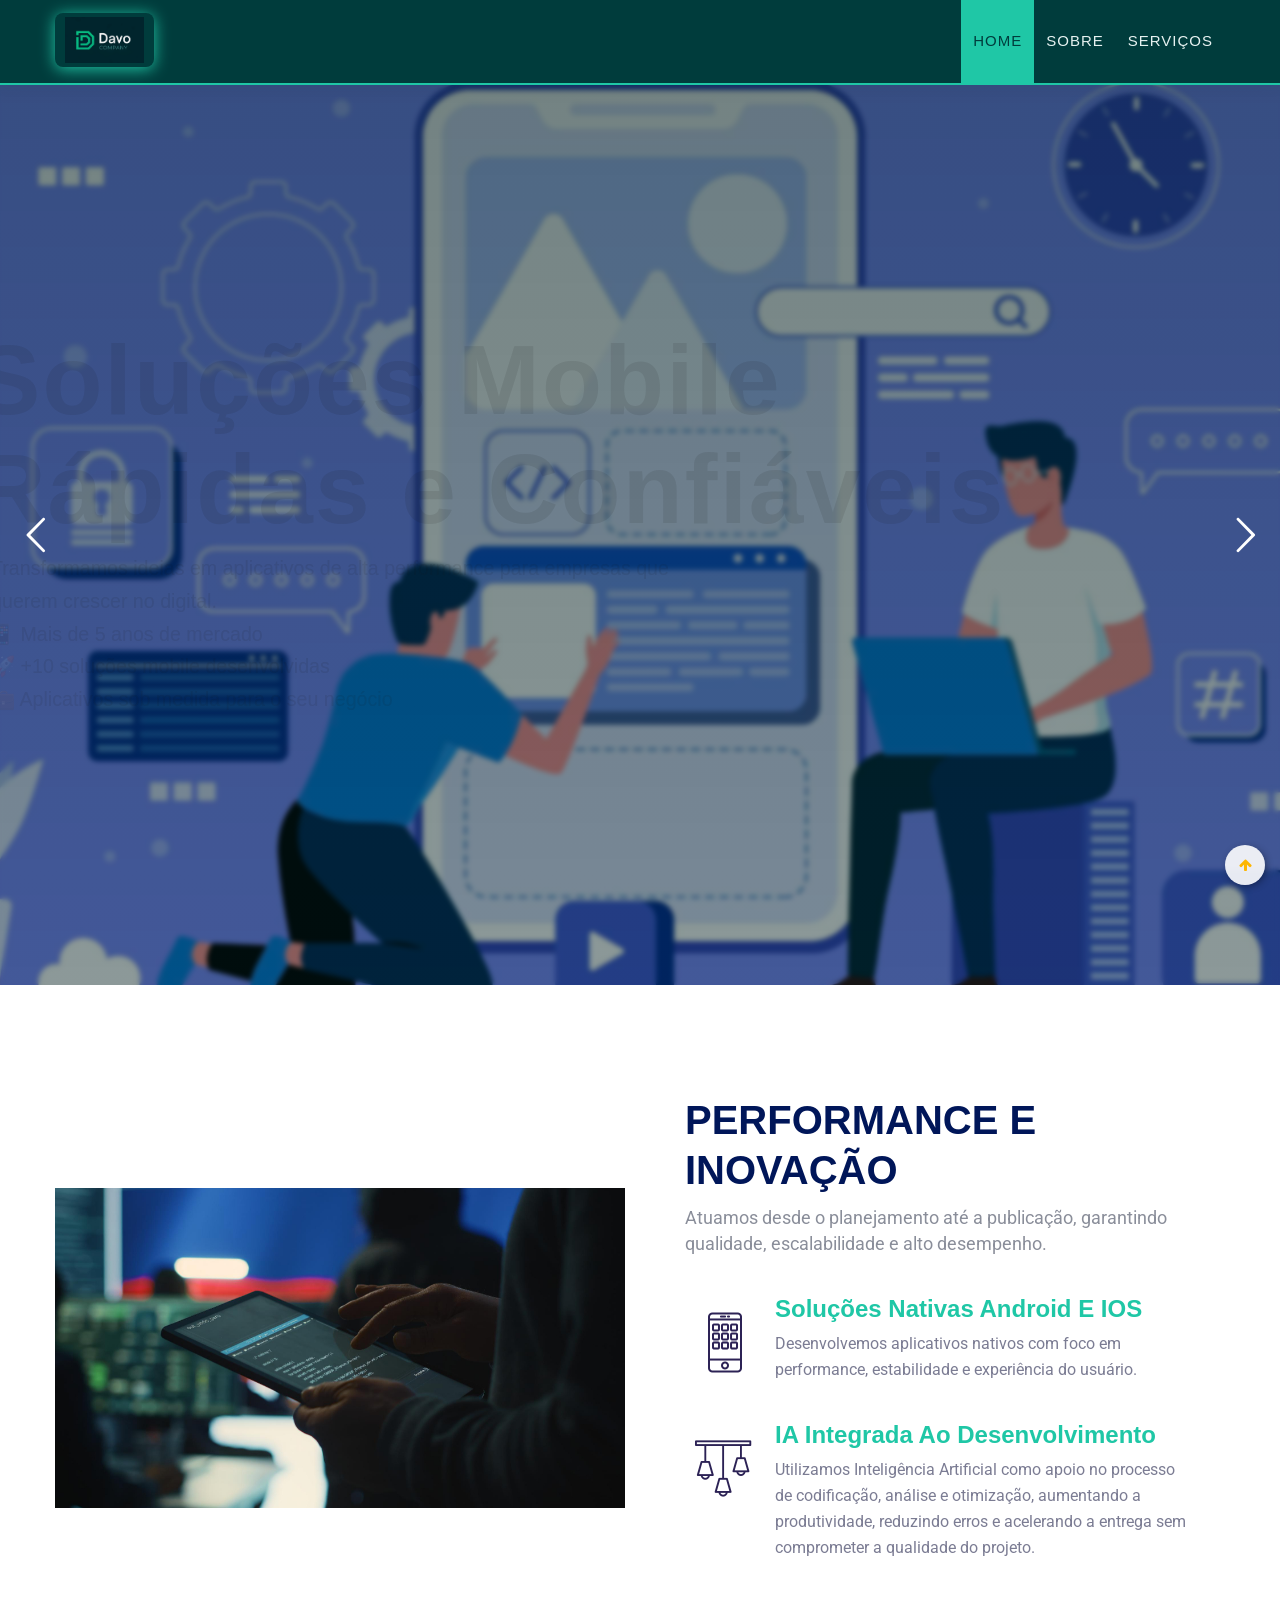
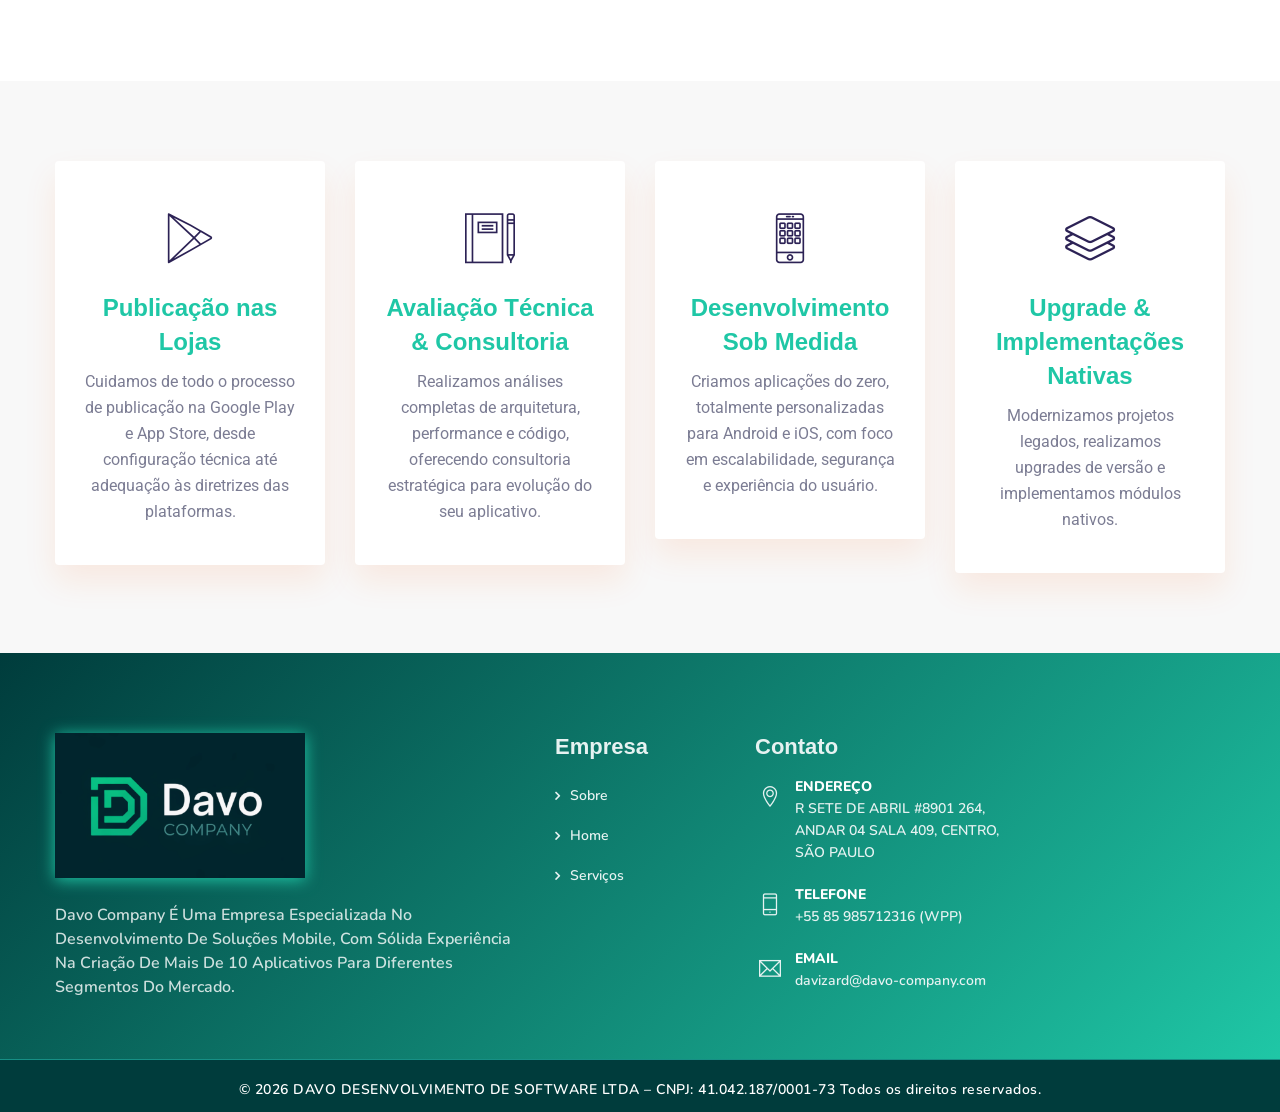
==== commit 054d48e8: "feat: added cnpj" ====
--- a/index.html
+++ b/index.html
@@ -540,7 +540,8 @@
         <div class="footer-bottom">
             <div class="container">
                 <div class="row">
-					<div class="col-12 text-center"> <span>Copyright © 2026 DAVO DESENVOLVIMENTO DE SOFTWARE LTDA</span> </div>
+					<div class="col-12 text-center"> <span>© 2026 DAVO DESENVOLVIMENTO DE SOFTWARE LTDA – CNPJ: 41.042.187/0001-73  
+Todos os direitos reservados.</span> </div>
                 </div>
             </div>
         </div>
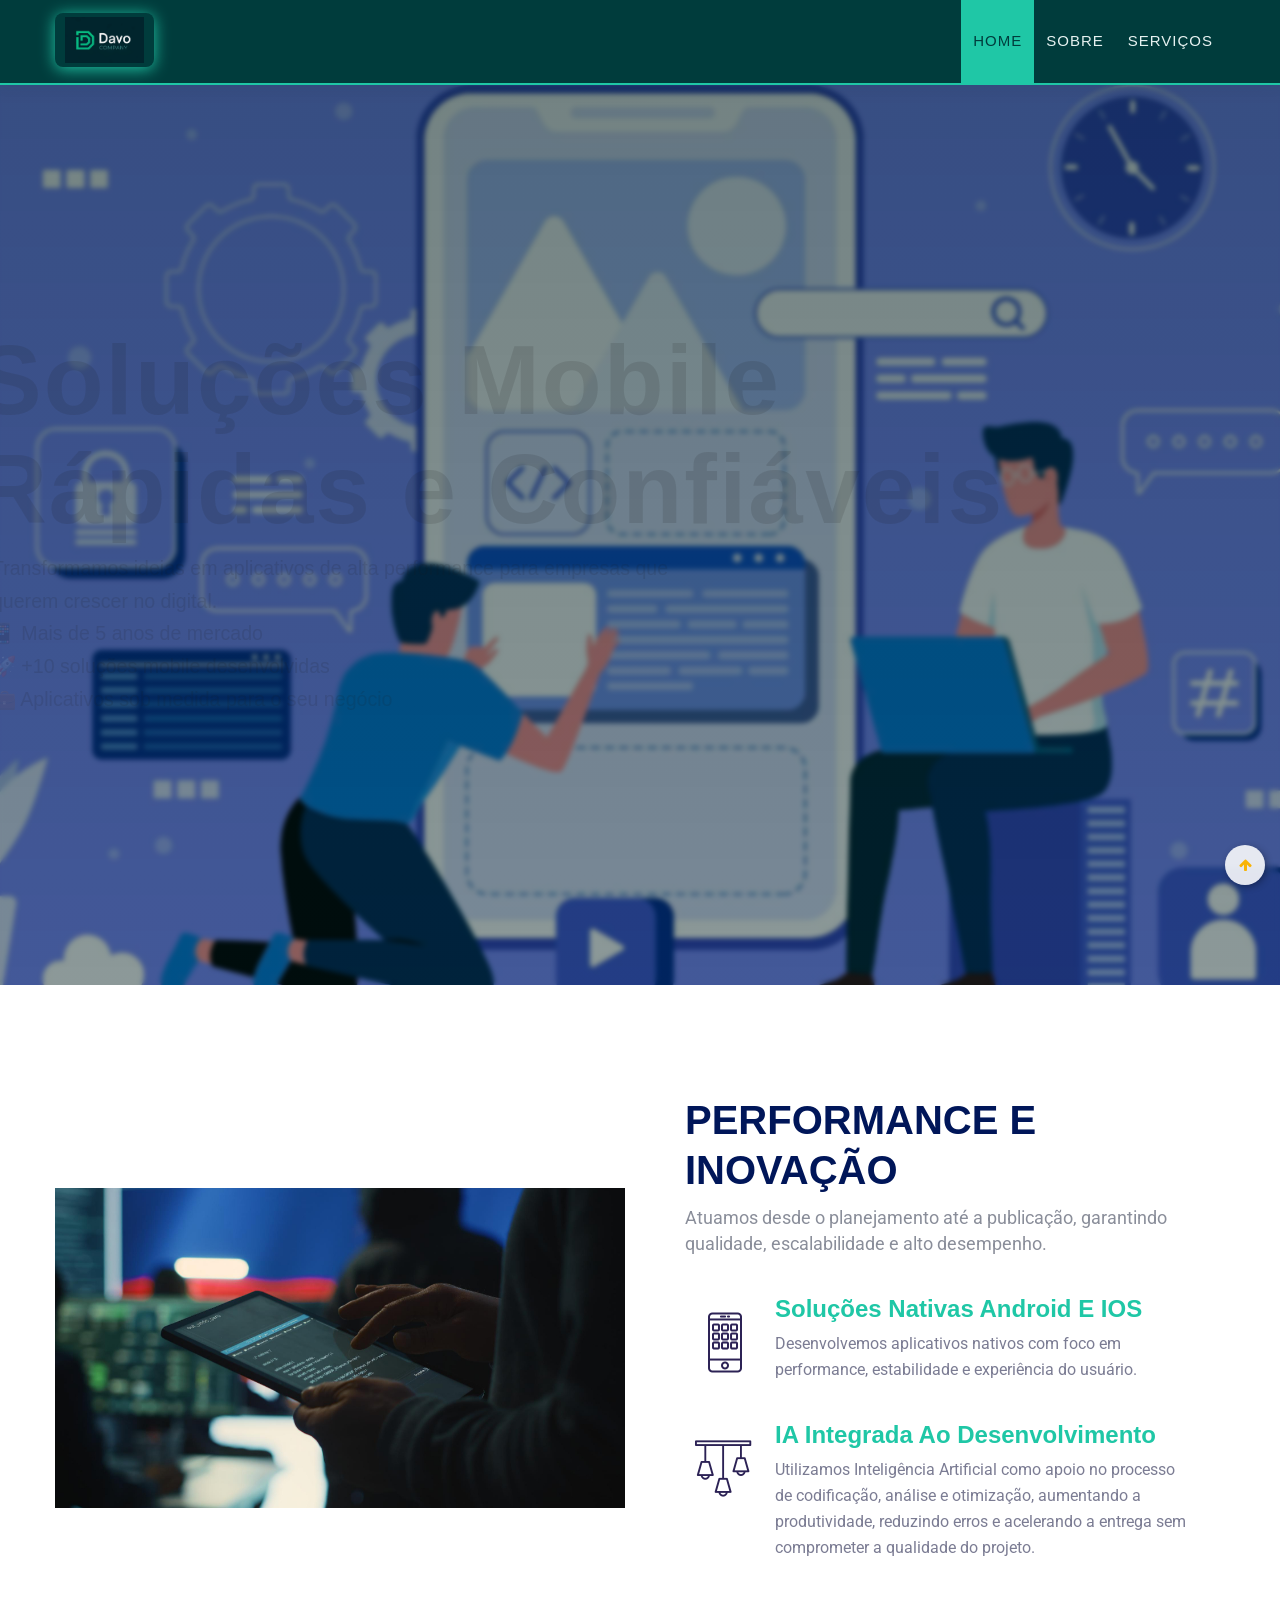
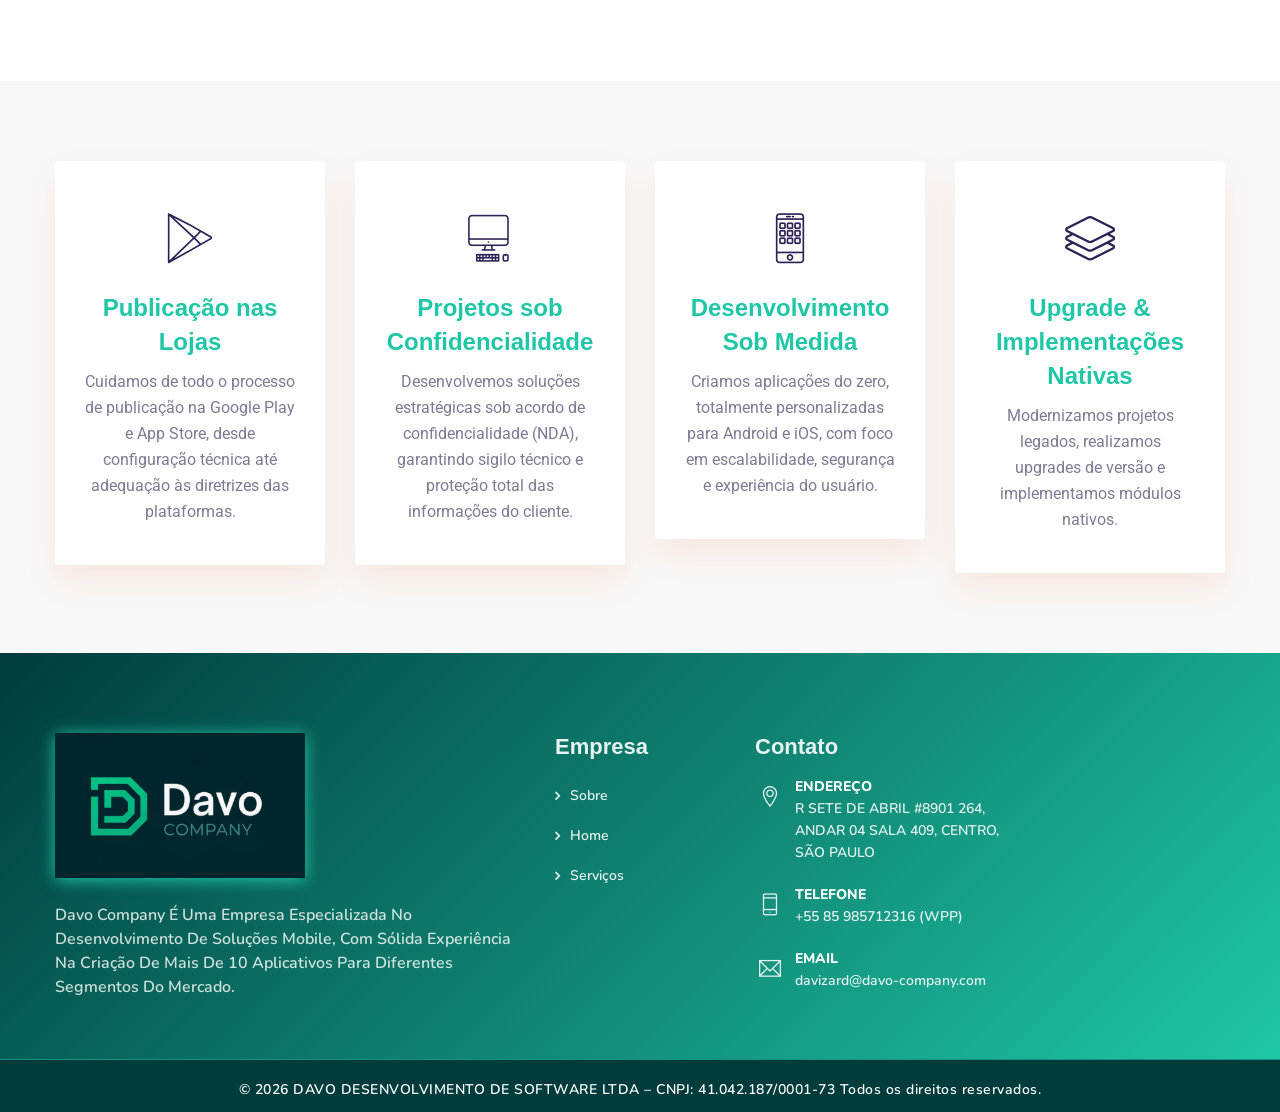
==== commit cee1ffbb: "chore: update content" ====
--- a/index.html
+++ b/index.html
@@ -34,53 +34,56 @@
 	<link class="skin"  rel="stylesheet" type="text/css" href="css/skin/skin.css">
 	<link  rel="stylesheet" type="text/css" href="css/templete.css">
 	<style>
-											/* Themed Green for Scroll Top Arrow */
-											.scroltop .fa-arrow-up {
-												color: var(--davo-primary-accent) !important;
-											}
-									/* Themed Green for Titles and Primary Text */
-									.dlab-tilte,
-									.text-primary,
-									.dlab-tilte.text-primary {
-										color: var(--davo-primary-accent) !important;
-									}
-							/* Slider Overlay Shadow and Blur for Text Visibility */
-							.rev-slider-overlay {
-								position: absolute;
-								top: 0;
-								left: 0;
-								width: 100%;
-								height: 100%;
-								z-index: 2;
-								pointer-events: none;
-								background: linear-gradient(180deg, rgba(0,28,28,0.55) 0%, rgba(0,28,28,0.45) 100%);
-								box-shadow: 0 8px 32px 0 rgba(0,0,0,0.45);
-								backdrop-filter: blur(2.5px);
-								-webkit-backdrop-filter: blur(2.5px);
-								border-radius: 0;
-							}
-							.rev_slider li {
-								position: relative;
-							}
-					/* Slider Overlay Shadow and Blur for Text Visibility (image only) */
-					.rev_slider .rev-slidebg {
-						position: relative;
-					}
-					.rev_slider .rev-slidebg::after {
-						content: '';
-						position: absolute;
-						top: 0;
-						left: 0;
-						width: 100%;
-						height: 100%;
-						z-index: 2;
-						pointer-events: none;
-						background: linear-gradient(180deg, rgba(0,28,28,0.55) 0%, rgba(0,28,28,0.45) 100%);
-						box-shadow: 0 8px 32px 0 rgba(0,0,0,0.45);
-						backdrop-filter: blur(2.5px);
-						-webkit-backdrop-filter: blur(2.5px);
-						border-radius: 0;
-					}
+			/* Themed Green for Scroll Top Arrow */
+			.scroltop .fa-arrow-up {
+				color: var(--davo-primary-accent) !important;
+			}
+			/* Themed Green for Titles and Primary Text */
+			.dlab-tilte,
+			.text-primary,
+			.dlab-tilte.text-primary {
+				color: var(--davo-primary-accent) !important;
+			}
+			/* Slider Overlay Shadow and Blur for Text Visibility */
+			.rev-slider-overlay {
+				position: absolute;
+				top: 0;
+				left: 0;
+				width: 100%;
+				height: 100%;
+				z-index: 2;
+				pointer-events: none;
+				background: linear-gradient(180deg, rgba(0,28,28,0.55) 0%, rgba(0,28,28,0.45) 100%);
+				box-shadow: 0 8px 32px 0 rgba(0,0,0,0.45);
+				backdrop-filter: blur(2.5px);
+				-webkit-backdrop-filter: blur(2.5px);
+				border-radius: 0;
+			}
+			.rev_slider li {
+				position: relative;
+			}
+			.tparrows {
+				display: none !important;	
+			}	
+			/* Slider Overlay Shadow and Blur for Text Visibility (image only) */
+			.rev_slider .rev-slidebg {
+				position: relative;
+			}
+			.rev_slider .rev-slidebg::after {
+				content: '';
+				position: absolute;
+				top: 0;
+				left: 0;
+				width: 100%;
+				height: 100%;
+				z-index: 2;
+				pointer-events: none;
+				background: linear-gradient(180deg, rgba(0,28,28,0.55) 0%, rgba(0,28,28,0.45) 100%);
+				box-shadow: 0 8px 32px 0 rgba(0,0,0,0.45);
+				backdrop-filter: blur(2.5px);
+				-webkit-backdrop-filter: blur(2.5px);
+				border-radius: 0;
+			}
 			.site-footer .footer-bottom {
 				background-color: var(--davo-primary-dark) !important;
 			}
@@ -451,17 +454,18 @@
 			<div class="col-lg-3 col-md-6 col-sm-6 m-b30">
 				<div class="icon-bx-wraper feature-box text-center bg-white radius-sm">
 					<div class="icon-cell icon-lg m-b15">
-						<i class="flaticon-notebook text-secondry"></i>
+						<i class="flaticon-computer text-secondry"></i>
 					</div>
 					<div class="icon-content">
-						<h5 class="dlab-tilte text-primary">Avaliação Técnica & Consultoria</h5>
+						<h5 class="dlab-tilte text-primary">Projetos sob Confidencialidade</h5>
 						<p>
-							Realizamos análises completas de arquitetura, performance e código, 
-							oferecendo consultoria estratégica para evolução do seu aplicativo.
+							Desenvolvemos soluções estratégicas sob acordo de confidencialidade (NDA), 
+							garantindo sigilo técnico e proteção total das informações do cliente.
 						</p>
 					</div>
 				</div>
 			</div>
+
 
 			<div class="col-lg-3 col-md-6 col-sm-6 m-b30">
 				<div class="icon-bx-wraper feature-box text-center bg-white radius-sm">
